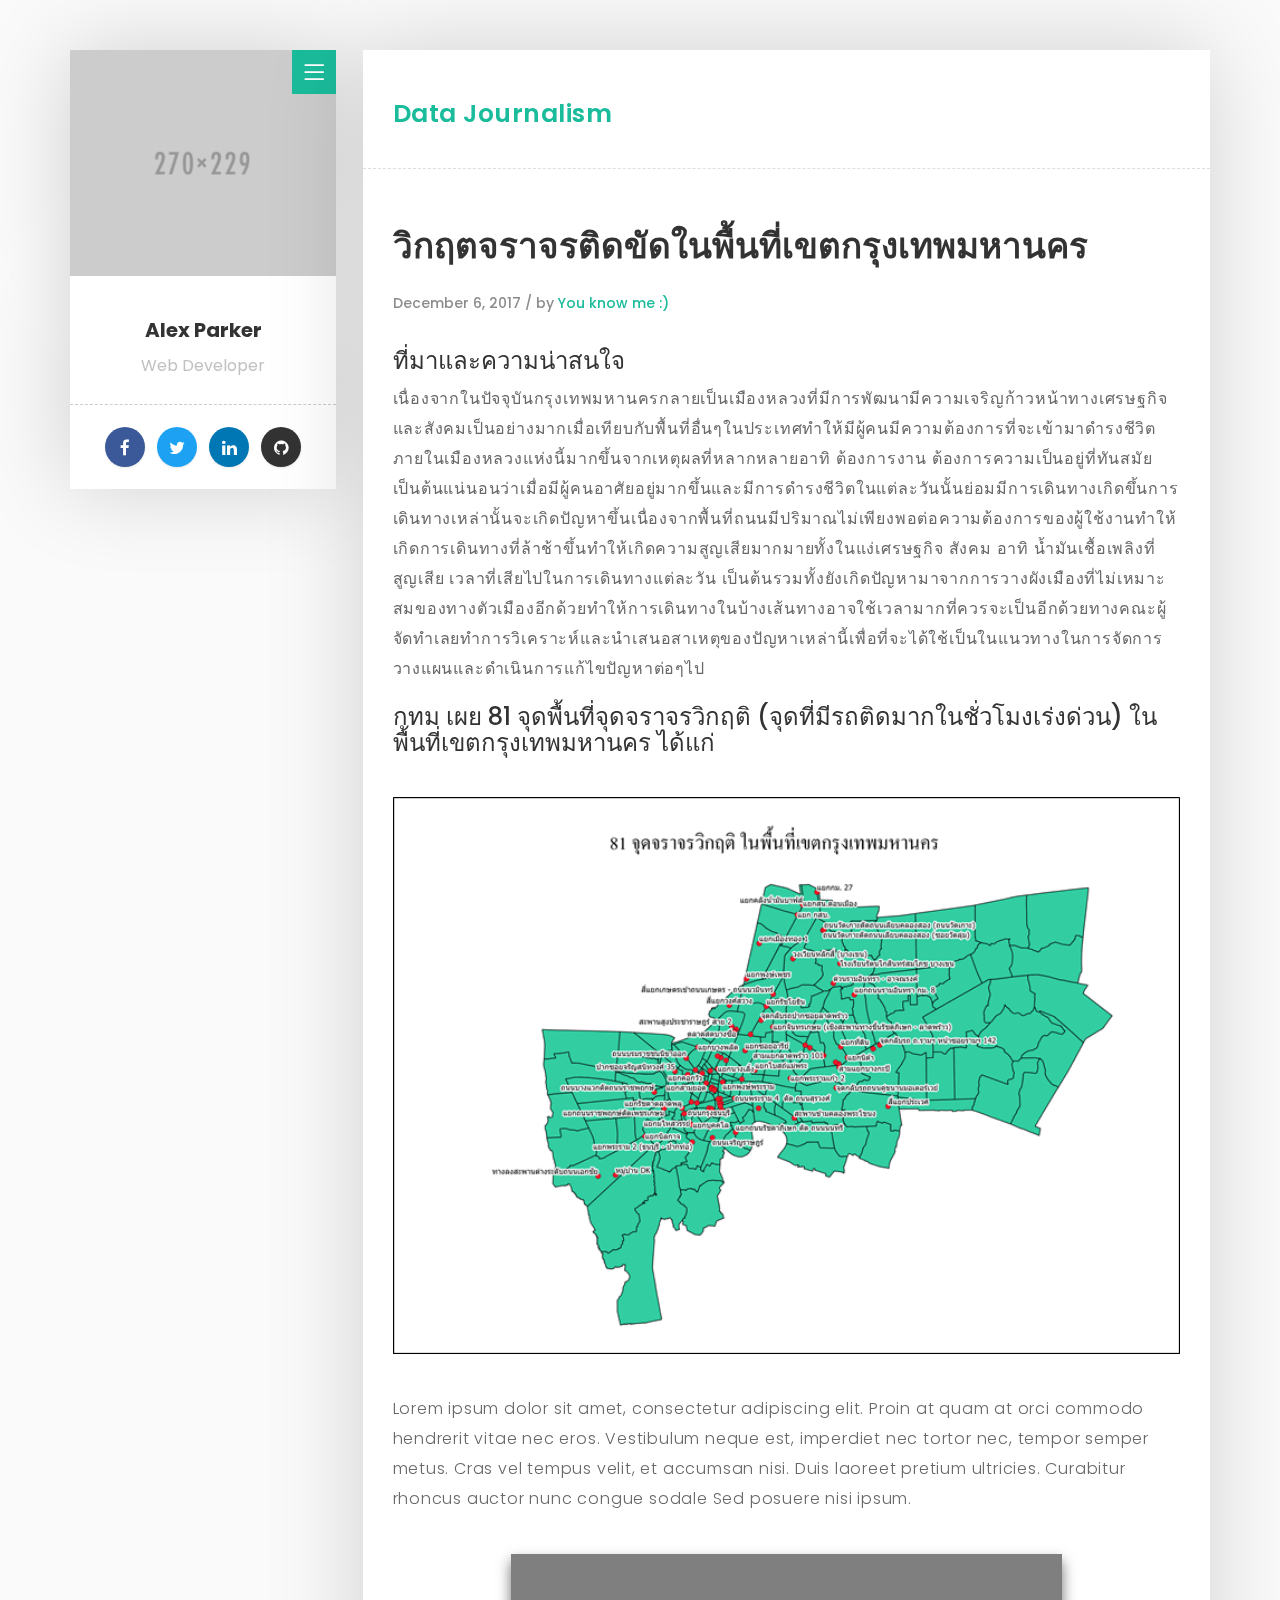
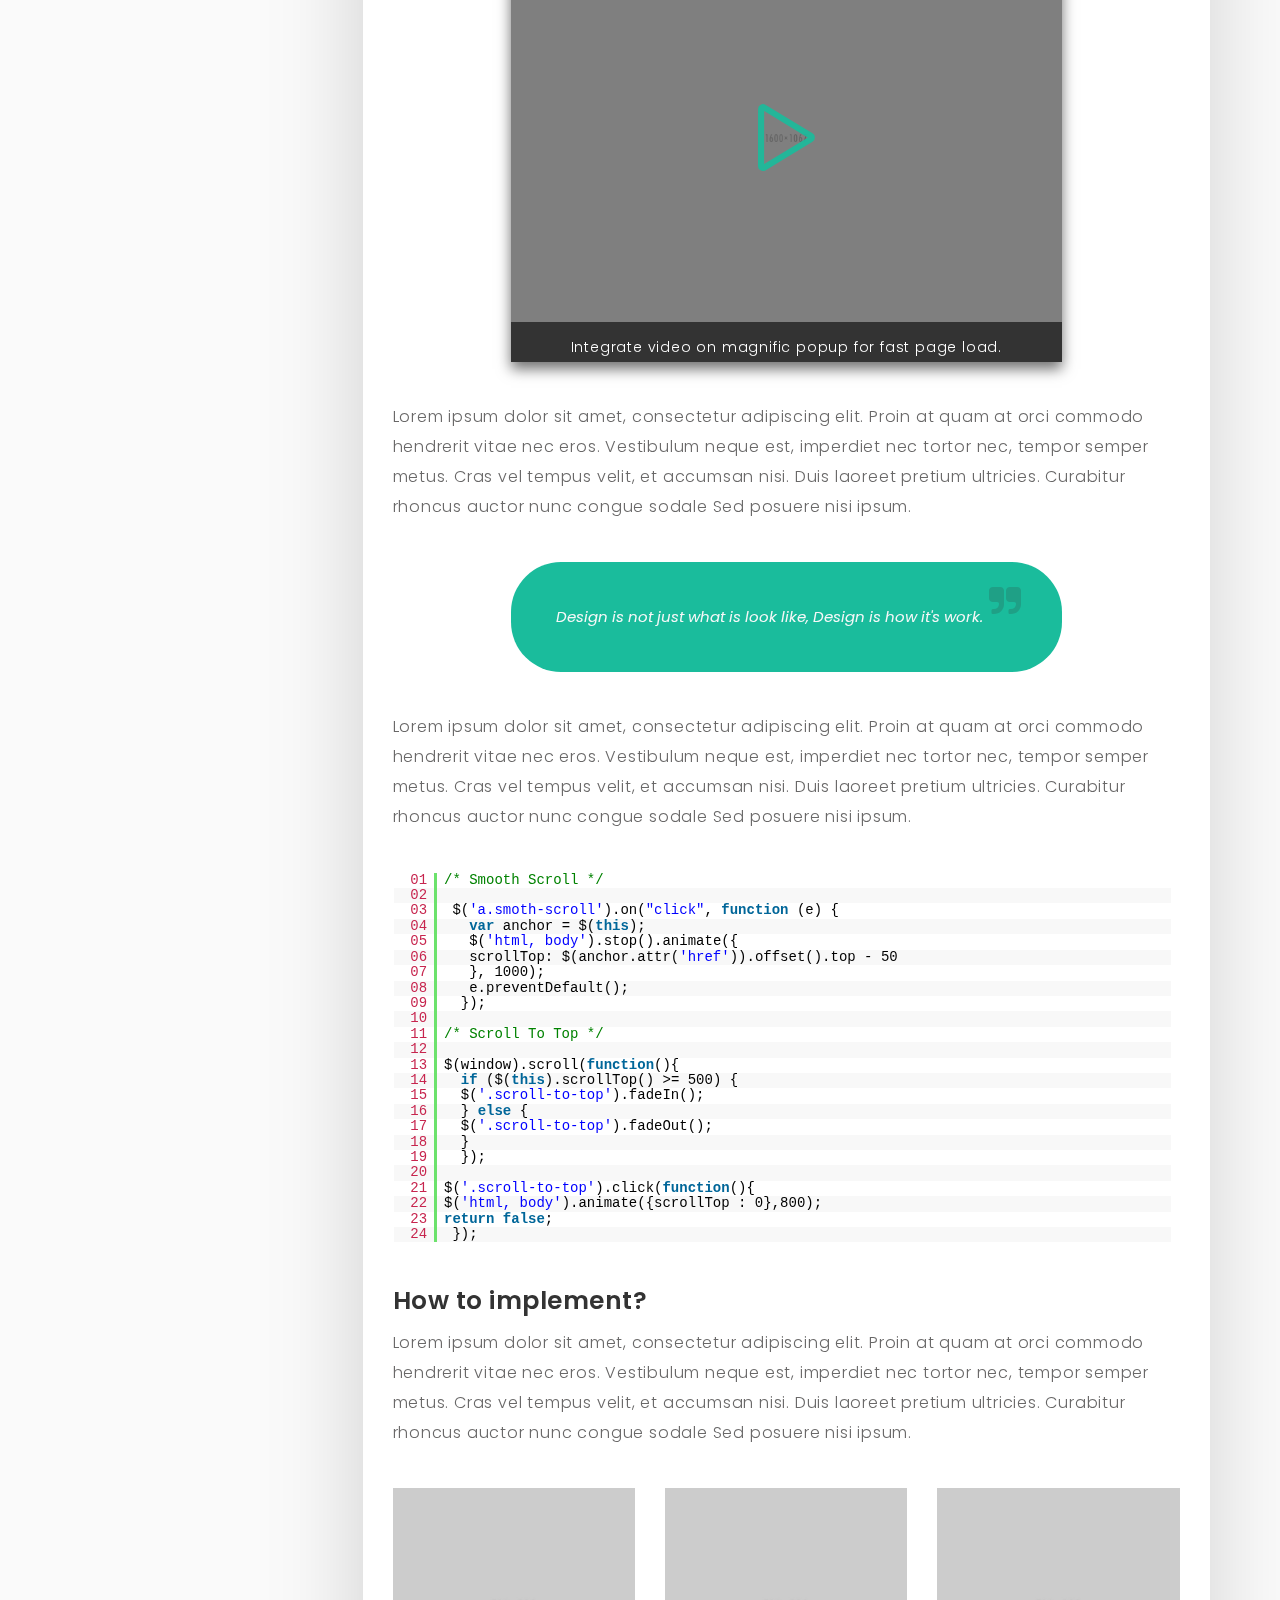
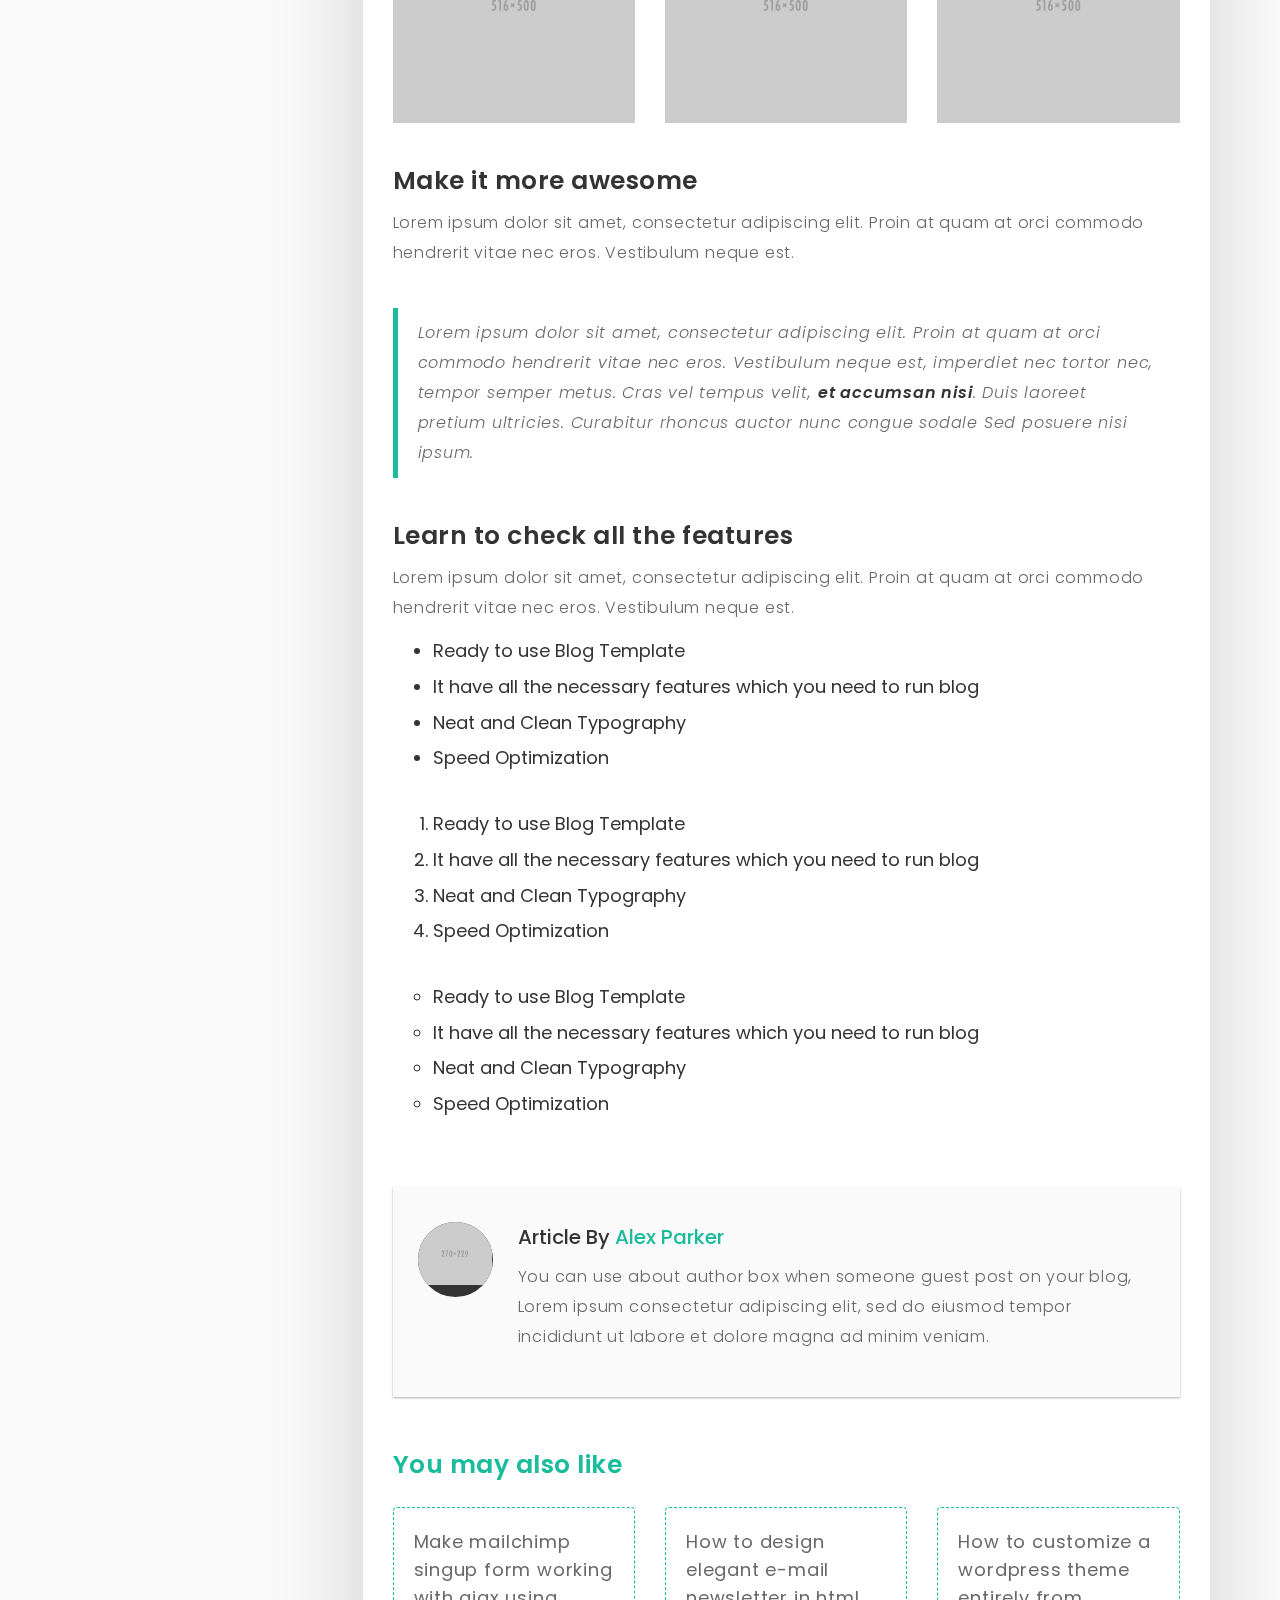
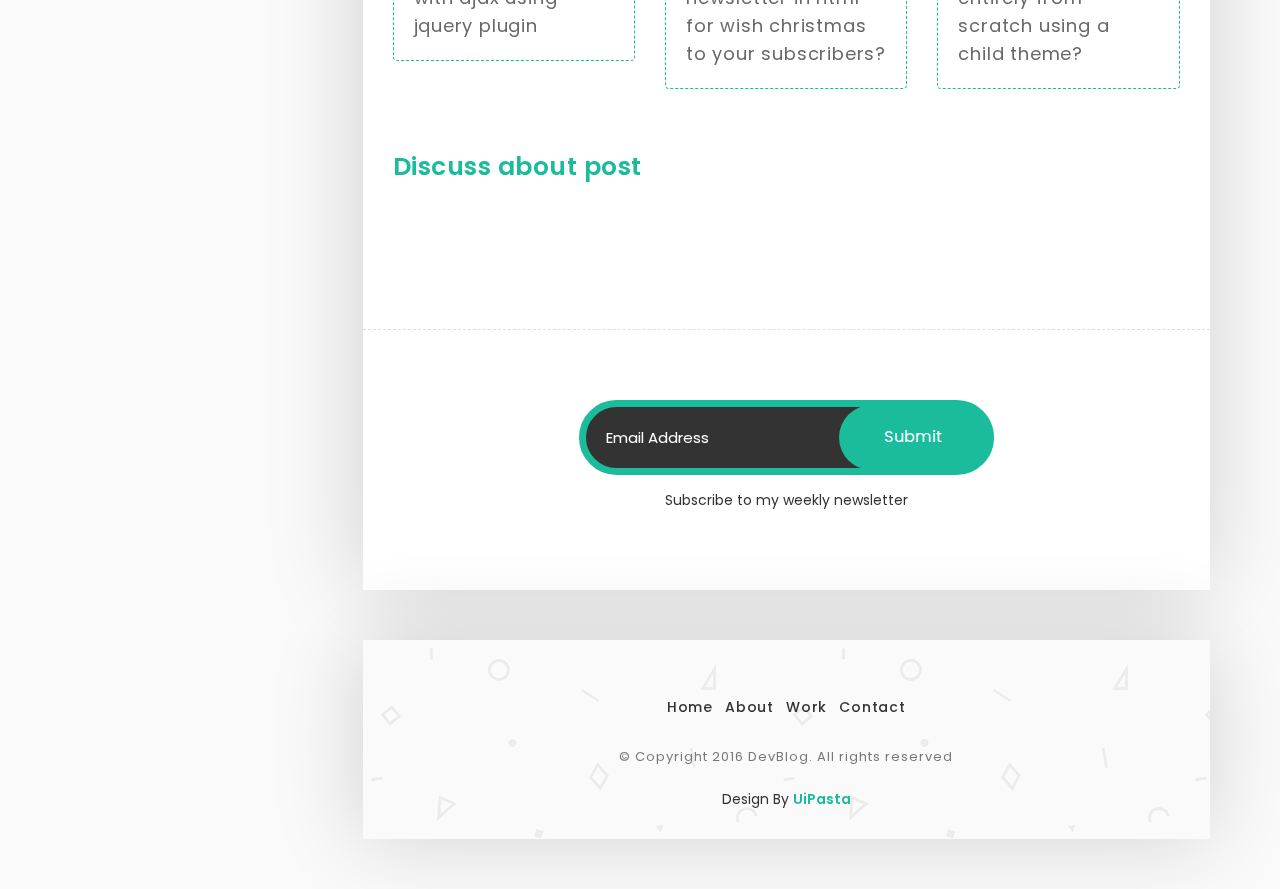
==== App/index.html @ aba33de3 "restruct folders" ====
﻿<!DOCTYPE html>
<html lang="en">

  <head>
    
    <!-- Meta Tag -->
    <meta charset="UTF-8">
    <meta name="viewport" content="width=device-width, initial-scale=1.0">
    <meta http-equiv="X-UA-Compatible" content="IE=edge">
    
    <!-- SEO -->
    <meta name="description" content="150 words">
    <meta name="author" content="uipasta">
    <meta name="url" content="http://www.yourdomainname.com">
    <meta name="copyright" content="company name">
    <meta name="robots" content="index,follow">
    
    
    <title>Data Journalism Blog</title>
    
    <!-- Favicon -->
    <link rel="shortcut icon" href="images/favicon/favicon.ico">
    <link rel="apple-touch-icon" sizes="144x144" type="image/x-icon" href="images/favicon/apple-touch-icon.png">
    
    <!-- All CSS Plugins -->
    <link rel="stylesheet" type="text/css" href="css/plugin.css">
    
    <!-- Main CSS Stylesheet -->
    <link rel="stylesheet" type="text/css" href="css/style.css">
    
    <!-- Google Web Fonts  -->
    <link rel="stylesheet" href="https://fonts.googleapis.com/css?family=Poppins:400,300,500,600,700">
    
    <!-- Syntax Highlighter  -->
    <link rel="stylesheet" type="text/css" href="css/syntax/shCore.css">
    <link rel="stylesheet" type="text/css" href="css/syntax/shThemeDefault.css">
    
    
    <!-- HTML5 shiv and Respond.js support IE8 or Older for HTML5 elements and media queries -->
    <!--[if lt IE 9]>
	   <script src="https://oss.maxcdn.com/html5shiv/3.7.3/html5shiv.min.js"></script>
	   <script src="https://oss.maxcdn.com/respond/1.4.2/respond.min.js"></script>
    <![endif]-->
    

  </head>

 <body>

	
     
	 <!-- Preloader Start -->
     <!-- <div class="preloader">
	   <div class="rounder"></div>
      </div> -->
      <!-- Preloader End -->
      
      
    
    
    <div id="main">
        <div class="container">
            <div class="row">
            	
               
                 
                 <!-- About Me (Left Sidebar) Start -->
                 <!-- TODO -->
                 <div class="col-md-3">
                   <div class="about-fixed">
                    
                     <div class="my-pic">
                        <img src="images/pic/my-pic.png" alt="">
                        <a href="javascript:void(0)" class="collapsed" data-target="#menu" data-toggle="collapse"><i class="icon-menu menu"></i></a>
                         <div id="menu" class="collapse">
                           <ul class="menu-link">
                               <li><a href="about.html">About</a></li>
                               <li><a href="work.html">Work</a></li>
                               <li><a href="contact.html">Contact</a></li>
                            </ul>
                         </div>
                        </div>
                      
                      
                      
                      <div class="my-detail">
                    	
                        <div class="white-spacing">
                            <h1>Alex Parker</h1>
                            <span>Web Developer</span>
                        </div> 
                       
                       <ul class="social-icon">
                         <li><a href="#" target="_blank" class="facebook"><i class="fa fa-facebook"></i></a></li>
                         <li><a href="#" target="_blank" class="twitter"><i class="fa fa-twitter"></i></a></li>
                         <li><a href="#" target="_blank" class="linkedin"><i class="fa fa-linkedin"></i></a></li>
                         <li><a href="#" target="_blank" class="github"><i class="fa fa-github"></i></a></li>
                        </ul>

                    </div>
                  </div>
                </div>
                <!-- About Me (Left Sidebar) End -->
                
                
                
                
                 
                 <!-- Blog Post (Right Sidebar) Start -->
                 <div class="col-md-9">
                    <div class="col-md-12 page-body">
                    	<div class="row">
                    		
                            
                            <div class="sub-title">
                           		<a href="#" title="Go to Home Page"><h2>Data Journalism</h2></a>
                                <!-- <a href="#comment" class="smoth-scroll"><i class="icon-bubbles"></i></a> -->
                             </div>
                            
                            
                            <div class="col-md-12 content-page">
                              <div class="col-md-12 blog-post">
                            	
                                
                                <!-- Post Headline Start -->
                                <div class="post-title">
                                    <h1>วิกฤตจราจรติดขัดในพื้นที่เขตกรุงเทพมหานคร</h1> 
                                   </div>
                                   <!-- Post Headline End -->
                                    
                                    
                                <!-- Post Detail Start -->
                                <div class="post-info">
                                    <span>December 6, 2017 / by <a href="#" target="_blank">You know me :)</a></span>
                                   </div>
                                   <!-- Post Detail End -->
                                    
                                    <h3>ที่มาและความน่าสนใจ</h3>
                                    <p>เนื่องจากในปัจจุบันกรุงเทพมหานครกลายเป็นเมืองหลวงที่มีการพัฒนามีความเจริญก้าวหน้าทางเศรษฐกิจและสังคมเป็นอย่างมากเมื่อเทียบกับพื้นที่อื่นๆในประเทศทำให้มีผู้คนมีความต้องการที่จะเข้ามาดำรงชีวิตภายในเมืองหลวงแห่งนี้มากขึ้นจากเหตุผลที่หลากหลายอาทิ ต้องการงาน ต้องการความเป็นอยู่ที่ทันสมัย เป็นต้นแน่นอนว่าเมื่อมีผู้คนอาศัยอยู่มากขึ้นและมีการดำรงชีวิตในแต่ละวันนั้นย่อมมีการเดินทางเกิดขึ้นการเดินทางเหล่านั้นจะเกิดปัญหาขึ้นเนื่องจากพื้นที่ถนนมีปริมาณไม่เพียงพอต่อความต้องการของผู้ใช้งานทำให้เกิดการเดินทางที่ล้าช้าขึ้นทำให้เกิดความสูญเสียมากมายทั้งในแง่เศรษฐกิจ สังคม อาทิ น้ำมันเชื้อเพลิงที่สูญเสีย เวลาที่เสียไปในการเดินทางแต่ละวัน เป็นต้นรวมทั้งยังเกิดปัญหามาจากการวางผังเมืองที่ไม่เหมาะสมของทางตัวเมืองอีกด้วยทำให้การเดินทางในบ้างเส้นทางอาจใช้เวลามากที่ควรจะเป็นอีกด้วยทางคณะผู้จัดทำเลยทำการวิเคราะห์และนำเสนอสาเหตุของปัญหาเหล่านี้เพื่อที่จะได้ใช้เป็นในแนวทางในการจัดการวางแผนและดำเนินการแก้ไขปัญหาต่อๆไป</p>

                                    <h3>กทม เผย 81 จุดพื้นที่จุดจราจรวิกฤติ (จุดที่มีรถติดมากในชั่วโมงเร่งด่วน) ในพื้นที่เขตกรุงเทพมหานคร ได้แก่</h3>
                                    
                                
                                <!-- Post Image Start -->
                                <div class="post-image margin-top-40 margin-bottom-40">
                                   <img src="images/blog/image002.png" alt="">
                                   <!-- <p>Image source from <a href="#" target="_blank">Link</a></p>                                       -->
                                  </div>
                                  <!-- Post Image End -->
                                  
                                  
                                   <p>Lorem ipsum dolor sit amet, consectetur adipiscing elit. Proin at quam at orci commodo hendrerit vitae nec eros. Vestibulum neque est, imperdiet nec tortor nec, tempor semper metus. Cras vel tempus velit, et accumsan nisi. Duis laoreet pretium ultricies. Curabitur rhoncus auctor nunc congue sodale Sed posuere nisi ipsum.</p>
                                   
                                 
                                 
                                 <!-- Post Video Tutorial Start -->
                                 <div class="video-box margin-top-40 margin-bottom-40">
                                  <div class="video-tutorial">
                                   <a class="video-popup" href="https://www.youtube.com/watch?v=O2Bsw3lrhvs" title="Video Tutorial">
                                   <img src="images/blog/4.jpg" alt="">
                                   </a>                           
                                  </div>
                                 <p>Integrate video on magnific popup for fast page load.</p>
                                </div>
                                <!-- Post Video Tutorial End -->
                                
                                  
                                   
                                   <p>Lorem ipsum dolor sit amet, consectetur adipiscing elit. Proin at quam at orci commodo hendrerit vitae nec eros. Vestibulum neque est, imperdiet nec tortor nec, tempor semper metus. Cras vel tempus velit, et accumsan nisi. Duis laoreet pretium ultricies. Curabitur rhoncus auctor nunc congue sodale Sed posuere nisi ipsum.</p>
                                   
                                  
                                  
                                  <!-- Post Blockquote Start -->
                                  <div class="post-quote margin-top-40 margin-bottom-40">
                                    <blockquote>Design is not just what is look like, Design is how it's work.</blockquote>
                                  </div>
                                  <!-- Post Blockquote End -->
                                  
                                  
                                   
                                   <p>Lorem ipsum dolor sit amet, consectetur adipiscing elit. Proin at quam at orci commodo hendrerit vitae nec eros. Vestibulum neque est, imperdiet nec tortor nec, tempor semper metus. Cras vel tempus velit, et accumsan nisi. Duis laoreet pretium ultricies. Curabitur rhoncus auctor nunc congue sodale Sed posuere nisi ipsum.</p>
                                   
                                 
                                  
                                  <!-- Post Coding (SyntaxHighlighter) Start -->
                                  <div class="margin-top-40 margin-bottom-40">  
                                   <pre class="brush: js">
                                   /* Smooth Scroll */

                                    $('a.smoth-scroll').on("click", function (e) {
                                      var anchor = $(this);
                                      $('html, body').stop().animate({
                                      scrollTop: $(anchor.attr('href')).offset().top - 50
                                      }, 1000);
                                      e.preventDefault();
                                     });
				 
                                   /* Scroll To Top */
		
                                   $(window).scroll(function(){
                                     if ($(this).scrollTop() >= 500) {
                                     $('.scroll-to-top').fadeIn();
                                     } else {
                                     $('.scroll-to-top').fadeOut();
                                     }
                                     });
	
	                               $('.scroll-to-top').click(function(){
                                   $('html, body').animate({scrollTop : 0},800);
                                   return false;
                                    });
                                  </pre>
                                 </div>
                                 <!-- Post Coding (SyntaxHighlighter) End -->
                                 
                                  
                                  
                                  <div class="post-title">
                                    <h2>How to implement?</h2> 
                                   </div>
                                   
                                   
                                   <p>Lorem ipsum dolor sit amet, consectetur adipiscing elit. Proin at quam at orci commodo hendrerit vitae nec eros. Vestibulum neque est, imperdiet nec tortor nec, tempor semper metus. Cras vel tempus velit, et accumsan nisi. Duis laoreet pretium ultricies. Curabitur rhoncus auctor nunc congue sodale Sed posuere nisi ipsum.</p>
                                   
                                     
                                  
                                  
                                  <!-- Post Image Gallery Start -->
                                  <div class="row margin-top-40 margin-bottom-40">
                                 
                                    <div class="col-md-4 col-sm-6 col-xs-12">
                                      <a href="images/blog/7.jpg" class="image-popup" title="image Title">
                                      <img src="images/blog/7.jpg" class="img-responsive" alt="">
                                     </a>
                                    </div>
                    
                                    <div class="col-md-4 col-sm-6 col-xs-12">
                                      <a href="images/blog/5.jpg" class="image-popup" title="image Title">
                                      <img src="images/blog/5.jpg" class="img-responsive" alt="">
                                     </a>
                                    </div>
                    
                                   <div class="col-md-4 col-sm-6 col-xs-12">
                                     <a href="images/blog/6.jpg" class="image-popup" title="image Title">
                                     <img src="images/blog/6.jpg" class="img-responsive" alt="">
                                    </a>
                                   </div>
                                
                                 </div>
                                 <!-- Post Image Gallery End -->
                                 
                                
                                
                                  <div class="post-title">
                                    <h2>Make it more awesome</h2> 
                                   </div>
                                   
                                   
                                   <p>Lorem ipsum dolor sit amet, consectetur adipiscing elit. Proin at quam at orci commodo hendrerit vitae nec eros. Vestibulum neque est.</p>
                                 
                                   
                                  
                                  <!-- Post Blockquote (Italic Style) Start -->
                                  <blockquote class="margin-top-40 margin-bottom-40">
                                    <p>Lorem ipsum dolor sit amet, consectetur adipiscing elit. Proin at quam at orci commodo hendrerit vitae nec eros. Vestibulum neque est, imperdiet nec tortor nec, tempor semper metus. Cras vel tempus velit, <b>et accumsan nisi</b>. Duis laoreet pretium ultricies. Curabitur rhoncus auctor nunc congue sodale Sed posuere nisi ipsum.</p>
                                   </blockquote>
                                   <!-- Post Blockquote (Italic Style) End -->
                                   
                                   
                                  
                                  
                                  <div class="post-title">
                                    <h2>Learn to check all the features</h2> 
                                   </div>
                                   
                                   
                                   <p>Lorem ipsum dolor sit amet, consectetur adipiscing elit. Proin at quam at orci commodo hendrerit vitae nec eros. Vestibulum neque est.</p>
                                 
                                   
                                  
                                  <!-- Post List Style Start -->
                                  <div class="list">
                                   <ul>
                                     <li>Ready to use Blog Template</li>
                                     <li>It have all the necessary features which you need to run blog</li>
                                     <li>Neat and Clean Typography</li>
                                     <li>Speed Optimization</li>
                                    </ul>
                                   </div>
                                   
                                   
                                  <div class="list list-style margin-top-40">
                                   <ul>
                                     <li>Ready to use Blog Template</li>
                                     <li>It have all the necessary features which you need to run blog</li>
                                     <li>Neat and Clean Typography</li>
                                     <li>Speed Optimization</li>
                                    </ul>
                                   </div>
                                   
                                   
                                  <div class="list list-style-2 margin-top-40">
                                   <ul>
                                     <li>Ready to use Blog Template</li>
                                     <li>It have all the necessary features which you need to run blog</li>
                                     <li>Neat and Clean Typography</li>
                                     <li>Speed Optimization</li>
                                    </ul>
                                   </div>
                                   <!-- Post List Style End -->

                                  
                                  
                                  
                                  <!-- Post Author Bio Box Start -->
                                  <div class="about-author margin-top-70 margin-bottom-50">
                                    
                                    <div class="picture">
                                      <img src="images/blog/author.png" class="img-responsive" alt="">
                                     </div>
                                   
                                    <div class="c-padding">
                                       <h3>Article By <a href="#" target="_blank" data-toggle="tooltip" data-placement="top" title="Visit Alex Website">Alex Parker</a></h3>
                                       <p>You can use about author box when someone guest post on your blog, Lorem ipsum consectetur adipiscing elit, sed do eiusmod tempor incididunt ut labore et dolore magna ad minim veniam.</p>
                                      </div>
                                    </div>
                                    <!-- Post Author Bio Box End -->
                                    
                                    
                                    
                                    
                                  <!-- You May Also Like Start -->
                                  <div class="you-may-also-like margin-top-50 margin-bottom-50">
                                    <h3>You may also like</h3>
                                     <div class="row">
                                 
                                    <div class="col-md-4 col-sm-6 col-xs-12">
                                      <a href="single.html"><p>Make mailchimp singup form working with ajax using jquery plugin</p></a>
                                     </div>
                    
                                    <div class="col-md-4 col-sm-6 col-xs-12">
                                      <a href="single.html"><p>How to design elegant e-mail newsletter in html for wish christmas to your subscribers?</p></a>
                                     </div>
                    
                                    <div class="col-md-4 col-sm-6 col-xs-12">
                                      <a href="single.html"><p>How to customize a wordpress theme entirely from scratch using a child theme?</p></a>
                                     </div>
                                    
                                    </div>
                                  </div>
                                  <!-- You May Also Like End -->
                                    
                                   
                                  
                                  
                                  <!-- Post Comment (Disqus) Start -->
                                  <div id="comment" class="comment">
                                    <h3>Discuss about post</h3>
                                     
                                     
                                     <!-- Disqus Code Start  (Please Note: Disqus will not be load on local, You have to upload it on server.)-->
                                     <div id="disqus_thread"></div>
							          <script>
					
					/***  RECOMMENDED CONFIGURATION VARIABLES: EDIT AND UNCOMMENT THE SECTION BELOW TO INSERT DYNAMIC VALUES FROM YOUR PLATFORM OR CMS. LEARN WHY DEFINING THESE VARIABLES IS IMPORTANT: https://disqus.com/admin/universalcode/#configuration-variables.
							
							var disqus_config = function () {
							this.page.url = PAGE_URL;  // Replace PAGE_URL with your page's canonical URL variable
							this.page.identifier = PAGE_IDENTIFIER; // Replace PAGE_IDENTIFIER with your page's unique identifier variable
							};
							*/
							
							           (function() { // DON'T EDIT BELOW THIS LINE
							           var d = document, s = d.createElement('script');
							           s.src = '//uipasta.disqus.com/embed.js';   // Please change the url from your own disqus id
							           s.setAttribute('data-timestamp', +new Date());
							           (d.head || d.body).appendChild(s);
							           })();
							          </script>
			  <noscript>Please enable JavaScript to view the <a href="https://disqus.com/?ref_noscript">comments powered by Disqus.</a></noscript>
              <!-- Disqus Code End -->
              
                                   </div>
                                   <!-- Post Comment (Disqus) End -->
                                  
                                   

                                </div>    
                             </div>
                              
                         </div>
                         
                        
                        
                        <!-- Subscribe Form Start -->
                        <div class="col-md-8 col-md-offset-2">
                           <form id="mc-form" method="post" action="http://uipasta.us14.list-manage.com/subscribe/post?u=854825d502cdc101233c08a21&amp;id=86e84d44b7">
								
						  <div class="subscribe-form margin-top-20">
							 <input id="mc-email" type="email" placeholder="Email Address" class="text-input">
							  <button class="submit-btn" type="submit">Submit</button>
								</div>
                                <p>Subscribe to my weekly newsletter</p>
								<label for="mc-email" class="mc-label"></label>
							  </form>
                             
                           </div>
                           <!-- Subscribe Form End -->
                           
                           
                         </div>
                     
                     
                       
                       <!-- Footer Start -->
                       <div class="col-md-12 page-body margin-top-50 footer">
                          <footer>
                          <ul class="menu-link">
                               <li><a href="index.html">Home</a></li>
                               <li><a href="about.html">About</a></li>
                               <li><a href="work.html">Work</a></li>
                               <li><a href="contact.html">Contact</a></li>
                            </ul>
                            
                          <p>© Copyright 2016 DevBlog. All rights reserved</p>
						  
						  
						  <!-- UiPasta Credit Start -->
                          <div class="uipasta-credit">Design By <a href="http://www.uipasta.com" target="_blank">UiPasta</a></div>
                          <!-- UiPasta Credit End -->
						  
                           
                         </footer>
                       </div>
                       <!-- Footer End -->
                     
                     
                  </div>
                  <!-- Blog Post (Right Sidebar) End -->
                
            </div>
         </div>
      </div>
    
    
    
     
     <!-- Endpage Box (Popup When Scroll Down) Start -->
     <div id="scroll-down-popup" class="endpage-box">
       <h4>Read Also</h4>
       <a href="#">How to make your company website based on bootstrap framework...</a>
      </div>
      <!-- Endpage Box (Popup When Scroll Down) End -->
      
    
    
    
    <!-- Back to Top Start -->
    <a href="#" class="scroll-to-top"><i class="fa fa-long-arrow-up"></i></a>
    <!-- Back to Top End -->
    
    
    <!-- All Javascript Plugins  -->
    <script type="text/javascript" src="js/jquery.min.js"></script>
    <script type="text/javascript" src="js/plugin.js"></script>
    
    <!-- Main Javascript File  -->
    <script type="text/javascript" src="js/scripts.js"></script>
    
    <!-- Syntax Highlighter Javascript File  -->
    <script type="text/javascript" src="js/syntax/shCore.js"></script>
    <script type="text/javascript" src="js/syntax/shBrushCss.js"></script>
    <script type="text/javascript" src="js/syntax/shBrushJScript.js"></script>
    <script type="text/javascript" src="js/syntax/shBrushPerl.js"></script>
    <script type="text/javascript" src="js/syntax/shBrushPhp.js"></script>
    <script type="text/javascript" src="js/syntax/shBrushPlain.js"></script>
    <script type="text/javascript" src="js/syntax/shBrushPython.js"></script>
    <script type="text/javascript" src="js/syntax/shBrushRuby.js"></script>
    <script type="text/javascript" src="js/syntax/shBrushSql.js"></script>
    <script type="text/javascript" src="js/syntax/shBrushVb.js"></script>
    <script type="text/javascript" src="js/syntax/shBrushXml.js"></script>
    
	<!-- Syntax Highlighter Call Function -->
	<script type="text/javascript">
		SyntaxHighlighter.config.clipboardSwf = 'js/syntax/clipboard.swf';
		SyntaxHighlighter.all();
	</script>

    
   </body>
 </html>
---- App/css/plugin.css ----
/* Table Of Content 

  1. Bootstrap
  2. Magnific Popup
  3. End Box
  4. Owl Carousel
  5. Font Awesome
  6. Simple Line Icons

*/



/*!
 * Bootstrap v3.3.7 (http://getbootstrap.com)
 * Copyright 2011-2016 Twitter, Inc.
 * Licensed under MIT (https://github.com/twbs/bootstrap/blob/master/LICENSE)
 *//*! normalize.css v3.0.3 | MIT License | github.com/necolas/normalize.css */html{font-family:sans-serif;-webkit-text-size-adjust:100%;-ms-text-size-adjust:100%}body{margin:0}article,aside,details,figcaption,figure,footer,header,hgroup,main,menu,nav,section,summary{display:block}audio,canvas,progress,video{display:inline-block;vertical-align:baseline}audio:not([controls]){display:none;height:0}[hidden],template{display:none}a{background-color:transparent}a:active,a:hover{outline:0}abbr[title]{border-bottom:1px dotted}b,strong{font-weight:700}dfn{font-style:italic}h1{margin:.67em 0;font-size:2em}mark{color:#000;background:#ff0}small{font-size:80%}sub,sup{position:relative;font-size:75%;line-height:0;vertical-align:baseline}sup{top:-.5em}sub{bottom:-.25em}img{border:0}svg:not(:root){overflow:hidden}figure{margin:1em 40px}hr{height:0;-webkit-box-sizing:content-box;-moz-box-sizing:content-box;box-sizing:content-box}pre{overflow:auto}code,kbd,pre,samp{font-family:monospace,monospace;font-size:1em}button,input,optgroup,select,textarea{margin:0;font:inherit;color:inherit}button{overflow:visible}button,select{text-transform:none}button,html input[type=button],input[type=reset],input[type=submit]{-webkit-appearance:button;cursor:pointer}button[disabled],html input[disabled]{cursor:default}button::-moz-focus-inner,input::-moz-focus-inner{padding:0;border:0}input{line-height:normal}input[type=checkbox],input[type=radio]{-webkit-box-sizing:border-box;-moz-box-sizing:border-box;box-sizing:border-box;padding:0}input[type=number]::-webkit-inner-spin-button,input[type=number]::-webkit-outer-spin-button{height:auto}input[type=search]{-webkit-box-sizing:content-box;-moz-box-sizing:content-box;box-sizing:content-box;-webkit-appearance:textfield}input[type=search]::-webkit-search-cancel-button,input[type=search]::-webkit-search-decoration{-webkit-appearance:none}fieldset{padding:.35em .625em .75em;margin:0 2px;border:1px solid silver}legend{padding:0;border:0}textarea{overflow:auto}optgroup{font-weight:700}table{border-spacing:0;border-collapse:collapse}td,th{padding:0}/*! Source: https://github.com/h5bp/html5-boilerplate/blob/master/src/css/main.css */@media print{*,:after,:before{color:#000!important;text-shadow:none!important;background:0 0!important;-webkit-box-shadow:none!important;box-shadow:none!important}a,a:visited{text-decoration:underline}a[href]:after{content:" (" attr(href) ")"}abbr[title]:after{content:" (" attr(title) ")"}a[href^="javascript:"]:after,a[href^="#"]:after{content:""}blockquote,pre{border:1px solid #999;page-break-inside:avoid}thead{display:table-header-group}img,tr{page-break-inside:avoid}img{max-width:100%!important}h2,h3,p{orphans:3;widows:3}h2,h3{page-break-after:avoid}.navbar{display:none}.btn>.caret,.dropup>.btn>.caret{border-top-color:#000!important}.label{border:1px solid #000}.table{border-collapse:collapse!important}.table td,.table th{background-color:#fff!important}.table-bordered td,.table-bordered th{border:1px solid #ddd!important}}@font-face{font-family:'Glyphicons Halflings';src:url(../fonts/glyphicons-halflings-regular.eot);src:url(../fonts/glyphicons-halflings-regular.eot?#iefix) format('embedded-opentype'),url(../fonts/glyphicons-halflings-regular.woff2) format('woff2'),url(../fonts/glyphicons-halflings-regular.woff) format('woff'),url(../fonts/glyphicons-halflings-regular.ttf) format('truetype'),url(../fonts/glyphicons-halflings-regular.svg#glyphicons_halflingsregular) format('svg')}.glyphicon{position:relative;top:1px;display:inline-block;font-family:'Glyphicons Halflings';font-style:normal;font-weight:400;line-height:1;-webkit-font-smoothing:antialiased;-moz-osx-font-smoothing:grayscale}.glyphicon-asterisk:before{content:"\002a"}.glyphicon-plus:before{content:"\002b"}.glyphicon-eur:before,.glyphicon-euro:before{content:"\20ac"}.glyphicon-minus:before{content:"\2212"}.glyphicon-cloud:before{content:"\2601"}.glyphicon-envelope:before{content:"\2709"}.glyphicon-pencil:before{content:"\270f"}.glyphicon-glass:before{content:"\e001"}.glyphicon-music:before{content:"\e002"}.glyphicon-search:before{content:"\e003"}.glyphicon-heart:before{content:"\e005"}.glyphicon-star:before{content:"\e006"}.glyphicon-star-empty:before{content:"\e007"}.glyphicon-user:before{content:"\e008"}.glyphicon-film:before{content:"\e009"}.glyphicon-th-large:before{content:"\e010"}.glyphicon-th:before{content:"\e011"}.glyphicon-th-list:before{content:"\e012"}.glyphicon-ok:before{content:"\e013"}.glyphicon-remove:before{content:"\e014"}.glyphicon-zoom-in:before{content:"\e015"}.glyphicon-zoom-out:before{content:"\e016"}.glyphicon-off:before{content:"\e017"}.glyphicon-signal:before{content:"\e018"}.glyphicon-cog:before{content:"\e019"}.glyphicon-trash:before{content:"\e020"}.glyphicon-home:before{content:"\e021"}.glyphicon-file:before{content:"\e022"}.glyphicon-time:before{content:"\e023"}.glyphicon-road:before{content:"\e024"}.glyphicon-download-alt:before{content:"\e025"}.glyphicon-download:before{content:"\e026"}.glyphicon-upload:before{content:"\e027"}.glyphicon-inbox:before{content:"\e028"}.glyphicon-play-circle:before{content:"\e029"}.glyphicon-repeat:before{content:"\e030"}.glyphicon-refresh:before{content:"\e031"}.glyphicon-list-alt:before{content:"\e032"}.glyphicon-lock:before{content:"\e033"}.glyphicon-flag:before{content:"\e034"}.glyphicon-headphones:before{content:"\e035"}.glyphicon-volume-off:before{content:"\e036"}.glyphicon-volume-down:before{content:"\e037"}.glyphicon-volume-up:before{content:"\e038"}.glyphicon-qrcode:before{content:"\e039"}.glyphicon-barcode:before{content:"\e040"}.glyphicon-tag:before{content:"\e041"}.glyphicon-tags:before{content:"\e042"}.glyphicon-book:before{content:"\e043"}.glyphicon-bookmark:before{content:"\e044"}.glyphicon-print:before{content:"\e045"}.glyphicon-camera:before{content:"\e046"}.glyphicon-font:before{content:"\e047"}.glyphicon-bold:before{content:"\e048"}.glyphicon-italic:before{content:"\e049"}.glyphicon-text-height:before{content:"\e050"}.glyphicon-text-width:before{content:"\e051"}.glyphicon-align-left:before{content:"\e052"}.glyphicon-align-center:before{content:"\e053"}.glyphicon-align-right:before{content:"\e054"}.glyphicon-align-justify:before{content:"\e055"}.glyphicon-list:before{content:"\e056"}.glyphicon-indent-left:before{content:"\e057"}.glyphicon-indent-right:before{content:"\e058"}.glyphicon-facetime-video:before{content:"\e059"}.glyphicon-picture:before{content:"\e060"}.glyphicon-map-marker:before{content:"\e062"}.glyphicon-adjust:before{content:"\e063"}.glyphicon-tint:before{content:"\e064"}.glyphicon-edit:before{content:"\e065"}.glyphicon-share:before{content:"\e066"}.glyphicon-check:before{content:"\e067"}.glyphicon-move:before{content:"\e068"}.glyphicon-step-backward:before{content:"\e069"}.glyphicon-fast-backward:before{content:"\e070"}.glyphicon-backward:before{content:"\e071"}.glyphicon-play:before{content:"\e072"}.glyphicon-pause:before{content:"\e073"}.glyphicon-stop:before{content:"\e074"}.glyphicon-forward:before{content:"\e075"}.glyphicon-fast-forward:before{content:"\e076"}.glyphicon-step-forward:before{content:"\e077"}.glyphicon-eject:before{content:"\e078"}.glyphicon-chevron-left:before{content:"\e079"}.glyphicon-chevron-right:before{content:"\e080"}.glyphicon-plus-sign:before{content:"\e081"}.glyphicon-minus-sign:before{content:"\e082"}.glyphicon-remove-sign:before{content:"\e083"}.glyphicon-ok-sign:before{content:"\e084"}.glyphicon-question-sign:before{content:"\e085"}.glyphicon-info-sign:before{content:"\e086"}.glyphicon-screenshot:before{content:"\e087"}.glyphicon-remove-circle:before{content:"\e088"}.glyphicon-ok-circle:before{content:"\e089"}.glyphicon-ban-circle:before{content:"\e090"}.glyphicon-arrow-left:before{content:"\e091"}.glyphicon-arrow-right:before{content:"\e092"}.glyphicon-arrow-up:before{content:"\e093"}.glyphicon-arrow-down:before{content:"\e094"}.glyphicon-share-alt:before{content:"\e095"}.glyphicon-resize-full:before{content:"\e096"}.glyphicon-resize-small:before{content:"\e097"}.glyphicon-exclamation-sign:before{content:"\e101"}.glyphicon-gift:before{content:"\e102"}.glyphicon-leaf:before{content:"\e103"}.glyphicon-fire:before{content:"\e104"}.glyphicon-eye-open:before{content:"\e105"}.glyphicon-eye-close:before{content:"\e106"}.glyphicon-warning-sign:before{content:"\e107"}.glyphicon-plane:before{content:"\e108"}.glyphicon-calendar:before{content:"\e109"}.glyphicon-random:before{content:"\e110"}.glyphicon-comment:before{content:"\e111"}.glyphicon-magnet:before{content:"\e112"}.glyphicon-chevron-up:before{content:"\e113"}.glyphicon-chevron-down:before{content:"\e114"}.glyphicon-retweet:before{content:"\e115"}.glyphicon-shopping-cart:before{content:"\e116"}.glyphicon-folder-close:before{content:"\e117"}.glyphicon-folder-open:before{content:"\e118"}.glyphicon-resize-vertical:before{content:"\e119"}.glyphicon-resize-horizontal:before{content:"\e120"}.glyphicon-hdd:before{content:"\e121"}.glyphicon-bullhorn:before{content:"\e122"}.glyphicon-bell:before{content:"\e123"}.glyphicon-certificate:before{content:"\e124"}.glyphicon-thumbs-up:before{content:"\e125"}.glyphicon-thumbs-down:before{content:"\e126"}.glyphicon-hand-right:before{content:"\e127"}.glyphicon-hand-left:before{content:"\e128"}.glyphicon-hand-up:before{content:"\e129"}.glyphicon-hand-down:before{content:"\e130"}.glyphicon-circle-arrow-right:before{content:"\e131"}.glyphicon-circle-arrow-left:before{content:"\e132"}.glyphicon-circle-arrow-up:before{content:"\e133"}.glyphicon-circle-arrow-down:before{content:"\e134"}.glyphicon-globe:before{content:"\e135"}.glyphicon-wrench:before{content:"\e136"}.glyphicon-tasks:before{content:"\e137"}.glyphicon-filter:before{content:"\e138"}.glyphicon-briefcase:before{content:"\e139"}.glyphicon-fullscreen:before{content:"\e140"}.glyphicon-dashboard:before{content:"\e141"}.glyphicon-paperclip:before{content:"\e142"}.glyphicon-heart-empty:before{content:"\e143"}.glyphicon-link:before{content:"\e144"}.glyphicon-phone:before{content:"\e145"}.glyphicon-pushpin:before{content:"\e146"}.glyphicon-usd:before{content:"\e148"}.glyphicon-gbp:before{content:"\e149"}.glyphicon-sort:before{content:"\e150"}.glyphicon-sort-by-alphabet:before{content:"\e151"}.glyphicon-sort-by-alphabet-alt:before{content:"\e152"}.glyphicon-sort-by-order:before{content:"\e153"}.glyphicon-sort-by-order-alt:before{content:"\e154"}.glyphicon-sort-by-attributes:before{content:"\e155"}.glyphicon-sort-by-attributes-alt:before{content:"\e156"}.glyphicon-unchecked:before{content:"\e157"}.glyphicon-expand:before{content:"\e158"}.glyphicon-collapse-down:before{content:"\e159"}.glyphicon-collapse-up:before{content:"\e160"}.glyphicon-log-in:before{content:"\e161"}.glyphicon-flash:before{content:"\e162"}.glyphicon-log-out:before{content:"\e163"}.glyphicon-new-window:before{content:"\e164"}.glyphicon-record:before{content:"\e165"}.glyphicon-save:before{content:"\e166"}.glyphicon-open:before{content:"\e167"}.glyphicon-saved:before{content:"\e168"}.glyphicon-import:before{content:"\e169"}.glyphicon-export:before{content:"\e170"}.glyphicon-send:before{content:"\e171"}.glyphicon-floppy-disk:before{content:"\e172"}.glyphicon-floppy-saved:before{content:"\e173"}.glyphicon-floppy-remove:before{content:"\e174"}.glyphicon-floppy-save:before{content:"\e175"}.glyphicon-floppy-open:before{content:"\e176"}.glyphicon-credit-card:before{content:"\e177"}.glyphicon-transfer:before{content:"\e178"}.glyphicon-cutlery:before{content:"\e179"}.glyphicon-header:before{content:"\e180"}.glyphicon-compressed:before{content:"\e181"}.glyphicon-earphone:before{content:"\e182"}.glyphicon-phone-alt:before{content:"\e183"}.glyphicon-tower:before{content:"\e184"}.glyphicon-stats:before{content:"\e185"}.glyphicon-sd-video:before{content:"\e186"}.glyphicon-hd-video:before{content:"\e187"}.glyphicon-subtitles:before{content:"\e188"}.glyphicon-sound-stereo:before{content:"\e189"}.glyphicon-sound-dolby:before{content:"\e190"}.glyphicon-sound-5-1:before{content:"\e191"}.glyphicon-sound-6-1:before{content:"\e192"}.glyphicon-sound-7-1:before{content:"\e193"}.glyphicon-copyright-mark:before{content:"\e194"}.glyphicon-registration-mark:before{content:"\e195"}.glyphicon-cloud-download:before{content:"\e197"}.glyphicon-cloud-upload:before{content:"\e198"}.glyphicon-tree-conifer:before{content:"\e199"}.glyphicon-tree-deciduous:before{content:"\e200"}.glyphicon-cd:before{content:"\e201"}.glyphicon-save-file:before{content:"\e202"}.glyphicon-open-file:before{content:"\e203"}.glyphicon-level-up:before{content:"\e204"}.glyphicon-copy:before{content:"\e205"}.glyphicon-paste:before{content:"\e206"}.glyphicon-alert:before{content:"\e209"}.glyphicon-equalizer:before{content:"\e210"}.glyphicon-king:before{content:"\e211"}.glyphicon-queen:before{content:"\e212"}.glyphicon-pawn:before{content:"\e213"}.glyphicon-bishop:before{content:"\e214"}.glyphicon-knight:before{content:"\e215"}.glyphicon-baby-formula:before{content:"\e216"}.glyphicon-tent:before{content:"\26fa"}.glyphicon-blackboard:before{content:"\e218"}.glyphicon-bed:before{content:"\e219"}.glyphicon-apple:before{content:"\f8ff"}.glyphicon-erase:before{content:"\e221"}.glyphicon-hourglass:before{content:"\231b"}.glyphicon-lamp:before{content:"\e223"}.glyphicon-duplicate:before{content:"\e224"}.glyphicon-piggy-bank:before{content:"\e225"}.glyphicon-scissors:before{content:"\e226"}.glyphicon-bitcoin:before{content:"\e227"}.glyphicon-btc:before{content:"\e227"}.glyphicon-xbt:before{content:"\e227"}.glyphicon-yen:before{content:"\00a5"}.glyphicon-jpy:before{content:"\00a5"}.glyphicon-ruble:before{content:"\20bd"}.glyphicon-rub:before{content:"\20bd"}.glyphicon-scale:before{content:"\e230"}.glyphicon-ice-lolly:before{content:"\e231"}.glyphicon-ice-lolly-tasted:before{content:"\e232"}.glyphicon-education:before{content:"\e233"}.glyphicon-option-horizontal:before{content:"\e234"}.glyphicon-option-vertical:before{content:"\e235"}.glyphicon-menu-hamburger:before{content:"\e236"}.glyphicon-modal-window:before{content:"\e237"}.glyphicon-oil:before{content:"\e238"}.glyphicon-grain:before{content:"\e239"}.glyphicon-sunglasses:before{content:"\e240"}.glyphicon-text-size:before{content:"\e241"}.glyphicon-text-color:before{content:"\e242"}.glyphicon-text-background:before{content:"\e243"}.glyphicon-object-align-top:before{content:"\e244"}.glyphicon-object-align-bottom:before{content:"\e245"}.glyphicon-object-align-horizontal:before{content:"\e246"}.glyphicon-object-align-left:before{content:"\e247"}.glyphicon-object-align-vertical:before{content:"\e248"}.glyphicon-object-align-right:before{content:"\e249"}.glyphicon-triangle-right:before{content:"\e250"}.glyphicon-triangle-left:before{content:"\e251"}.glyphicon-triangle-bottom:before{content:"\e252"}.glyphicon-triangle-top:before{content:"\e253"}.glyphicon-console:before{content:"\e254"}.glyphicon-superscript:before{content:"\e255"}.glyphicon-subscript:before{content:"\e256"}.glyphicon-menu-left:before{content:"\e257"}.glyphicon-menu-right:before{content:"\e258"}.glyphicon-menu-down:before{content:"\e259"}.glyphicon-menu-up:before{content:"\e260"}*{-webkit-box-sizing:border-box;-moz-box-sizing:border-box;box-sizing:border-box}:after,:before{-webkit-box-sizing:border-box;-moz-box-sizing:border-box;box-sizing:border-box}html{font-size:10px;-webkit-tap-highlight-color:rgba(0,0,0,0)}body{font-family:"Helvetica Neue",Helvetica,Arial,sans-serif;font-size:14px;line-height:1.42857143;color:#333;background-color:#fff}button,input,select,textarea{font-family:inherit;font-size:inherit;line-height:inherit}a{color:#337ab7;text-decoration:none}a:focus,a:hover{color:#23527c;text-decoration:underline}a:focus{outline:5px auto -webkit-focus-ring-color;outline-offset:-2px}figure{margin:0}img{vertical-align:middle}.carousel-inner>.item>a>img,.carousel-inner>.item>img,.img-responsive,.thumbnail a>img,.thumbnail>img{display:block;max-width:100%;height:auto}.img-rounded{border-radius:6px}.img-thumbnail{display:inline-block;max-width:100%;height:auto;padding:4px;line-height:1.42857143;background-color:#fff;border:1px solid #ddd;border-radius:4px;-webkit-transition:all .2s ease-in-out;-o-transition:all .2s ease-in-out;transition:all .2s ease-in-out}.img-circle{border-radius:50%}hr{margin-top:20px;margin-bottom:20px;border:0;border-top:1px solid #eee}.sr-only{position:absolute;width:1px;height:1px;padding:0;margin:-1px;overflow:hidden;clip:rect(0,0,0,0);border:0}.sr-only-focusable:active,.sr-only-focusable:focus{position:static;width:auto;height:auto;margin:0;overflow:visible;clip:auto}[role=button]{cursor:pointer}.h1,.h2,.h3,.h4,.h5,.h6,h1,h2,h3,h4,h5,h6{font-family:inherit;font-weight:500;line-height:1.1;color:inherit}.h1 .small,.h1 small,.h2 .small,.h2 small,.h3 .small,.h3 small,.h4 .small,.h4 small,.h5 .small,.h5 small,.h6 .small,.h6 small,h1 .small,h1 small,h2 .small,h2 small,h3 .small,h3 small,h4 .small,h4 small,h5 .small,h5 small,h6 .small,h6 small{font-weight:400;line-height:1;color:#777}.h1,.h2,.h3,h1,h2,h3{margin-top:20px;margin-bottom:10px}.h1 .small,.h1 small,.h2 .small,.h2 small,.h3 .small,.h3 small,h1 .small,h1 small,h2 .small,h2 small,h3 .small,h3 small{font-size:65%}.h4,.h5,.h6,h4,h5,h6{margin-top:10px;margin-bottom:10px}.h4 .small,.h4 small,.h5 .small,.h5 small,.h6 .small,.h6 small,h4 .small,h4 small,h5 .small,h5 small,h6 .small,h6 small{font-size:75%}.h1,h1{font-size:36px}.h2,h2{font-size:30px}.h3,h3{font-size:24px}.h4,h4{font-size:18px}.h5,h5{font-size:14px}.h6,h6{font-size:12px}p{margin:0 0 10px}.lead{margin-bottom:20px;font-size:16px;font-weight:300;line-height:1.4}@media (min-width:768px){.lead{font-size:21px}}.small,small{font-size:85%}.mark,mark{padding:.2em;background-color:#fcf8e3}.text-left{text-align:left}.text-right{text-align:right}.text-center{text-align:center}.text-justify{text-align:justify}.text-nowrap{white-space:nowrap}.text-lowercase{text-transform:lowercase}.text-uppercase{text-transform:uppercase}.text-capitalize{text-transform:capitalize}.text-muted{color:#777}.text-primary{color:#337ab7}a.text-primary:focus,a.text-primary:hover{color:#286090}.text-success{color:#3c763d}a.text-success:focus,a.text-success:hover{color:#2b542c}.text-info{color:#31708f}a.text-info:focus,a.text-info:hover{color:#245269}.text-warning{color:#8a6d3b}a.text-warning:focus,a.text-warning:hover{color:#66512c}.text-danger{color:#a94442}a.text-danger:focus,a.text-danger:hover{color:#843534}.bg-primary{color:#fff;background-color:#337ab7}a.bg-primary:focus,a.bg-primary:hover{background-color:#286090}.bg-success{background-color:#dff0d8}a.bg-success:focus,a.bg-success:hover{background-color:#c1e2b3}.bg-info{background-color:#d9edf7}a.bg-info:focus,a.bg-info:hover{background-color:#afd9ee}.bg-warning{background-color:#fcf8e3}a.bg-warning:focus,a.bg-warning:hover{background-color:#f7ecb5}.bg-danger{background-color:#f2dede}a.bg-danger:focus,a.bg-danger:hover{background-color:#e4b9b9}.page-header{padding-bottom:9px;margin:40px 0 20px;border-bottom:1px solid #eee}ol,ul{margin-top:0;margin-bottom:10px}ol ol,ol ul,ul ol,ul ul{margin-bottom:0}.list-unstyled{padding-left:0;list-style:none}.list-inline{padding-left:0;margin-left:-5px;list-style:none}.list-inline>li{display:inline-block;padding-right:5px;padding-left:5px}dl{margin-top:0;margin-bottom:20px}dd,dt{line-height:1.42857143}dt{font-weight:700}dd{margin-left:0}@media (min-width:768px){.dl-horizontal dt{float:left;width:160px;overflow:hidden;clear:left;text-align:right;text-overflow:ellipsis;white-space:nowrap}.dl-horizontal dd{margin-left:180px}}abbr[data-original-title],abbr[title]{cursor:help;border-bottom:1px dotted #777}.initialism{font-size:90%;text-transform:uppercase}blockquote{padding:10px 20px;margin:0 0 20px;font-size:17.5px;border-left:5px solid #eee}blockquote ol:last-child,blockquote p:last-child,blockquote ul:last-child{margin-bottom:0}blockquote .small,blockquote footer,blockquote small{display:block;font-size:80%;line-height:1.42857143;color:#777}blockquote .small:before,blockquote footer:before,blockquote small:before{content:'\2014 \00A0'}.blockquote-reverse,blockquote.pull-right{padding-right:15px;padding-left:0;text-align:right;border-right:5px solid #eee;border-left:0}.blockquote-reverse .small:before,.blockquote-reverse footer:before,.blockquote-reverse small:before,blockquote.pull-right .small:before,blockquote.pull-right footer:before,blockquote.pull-right small:before{content:''}.blockquote-reverse .small:after,.blockquote-reverse footer:after,.blockquote-reverse small:after,blockquote.pull-right .small:after,blockquote.pull-right footer:after,blockquote.pull-right small:after{content:'\00A0 \2014'}address{margin-bottom:20px;font-style:normal;line-height:1.42857143}code,kbd,pre,samp{font-family:Menlo,Monaco,Consolas,"Courier New",monospace}code{padding:2px 4px;font-size:90%;color:#c7254e;background-color:#f9f2f4;border-radius:4px}kbd{padding:2px 4px;font-size:90%;color:#fff;background-color:#333;border-radius:3px;-webkit-box-shadow:inset 0 -1px 0 rgba(0,0,0,.25);box-shadow:inset 0 -1px 0 rgba(0,0,0,.25)}kbd kbd{padding:0;font-size:100%;font-weight:700;-webkit-box-shadow:none;box-shadow:none}pre{display:block;padding:9.5px;margin:0 0 10px;font-size:13px;line-height:1.42857143;color:#333;word-break:break-all;word-wrap:break-word;background-color:#f5f5f5;border:1px solid #ccc;border-radius:4px}pre code{padding:0;font-size:inherit;color:inherit;white-space:pre-wrap;background-color:transparent;border-radius:0}.pre-scrollable{max-height:340px;overflow-y:scroll}.container{padding-right:15px;padding-left:15px;margin-right:auto;margin-left:auto}@media (min-width:768px){.container{width:750px}}@media (min-width:992px){.container{width:970px}}@media (min-width:1200px){.container{width:1170px}}.container-fluid{padding-right:15px;padding-left:15px;margin-right:auto;margin-left:auto}.row{margin-right:-15px;margin-left:-15px}.col-lg-1,.col-lg-10,.col-lg-11,.col-lg-12,.col-lg-2,.col-lg-3,.col-lg-4,.col-lg-5,.col-lg-6,.col-lg-7,.col-lg-8,.col-lg-9,.col-md-1,.col-md-10,.col-md-11,.col-md-12,.col-md-2,.col-md-3,.col-md-4,.col-md-5,.col-md-6,.col-md-7,.col-md-8,.col-md-9,.col-sm-1,.col-sm-10,.col-sm-11,.col-sm-12,.col-sm-2,.col-sm-3,.col-sm-4,.col-sm-5,.col-sm-6,.col-sm-7,.col-sm-8,.col-sm-9,.col-xs-1,.col-xs-10,.col-xs-11,.col-xs-12,.col-xs-2,.col-xs-3,.col-xs-4,.col-xs-5,.col-xs-6,.col-xs-7,.col-xs-8,.col-xs-9{position:relative;min-height:1px;padding-right:15px;padding-left:15px}.col-xs-1,.col-xs-10,.col-xs-11,.col-xs-12,.col-xs-2,.col-xs-3,.col-xs-4,.col-xs-5,.col-xs-6,.col-xs-7,.col-xs-8,.col-xs-9{float:left}.col-xs-12{width:100%}.col-xs-11{width:91.66666667%}.col-xs-10{width:83.33333333%}.col-xs-9{width:75%}.col-xs-8{width:66.66666667%}.col-xs-7{width:58.33333333%}.col-xs-6{width:50%}.col-xs-5{width:41.66666667%}.col-xs-4{width:33.33333333%}.col-xs-3{width:25%}.col-xs-2{width:16.66666667%}.col-xs-1{width:8.33333333%}.col-xs-pull-12{right:100%}.col-xs-pull-11{right:91.66666667%}.col-xs-pull-10{right:83.33333333%}.col-xs-pull-9{right:75%}.col-xs-pull-8{right:66.66666667%}.col-xs-pull-7{right:58.33333333%}.col-xs-pull-6{right:50%}.col-xs-pull-5{right:41.66666667%}.col-xs-pull-4{right:33.33333333%}.col-xs-pull-3{right:25%}.col-xs-pull-2{right:16.66666667%}.col-xs-pull-1{right:8.33333333%}.col-xs-pull-0{right:auto}.col-xs-push-12{left:100%}.col-xs-push-11{left:91.66666667%}.col-xs-push-10{left:83.33333333%}.col-xs-push-9{left:75%}.col-xs-push-8{left:66.66666667%}.col-xs-push-7{left:58.33333333%}.col-xs-push-6{left:50%}.col-xs-push-5{left:41.66666667%}.col-xs-push-4{left:33.33333333%}.col-xs-push-3{left:25%}.col-xs-push-2{left:16.66666667%}.col-xs-push-1{left:8.33333333%}.col-xs-push-0{left:auto}.col-xs-offset-12{margin-left:100%}.col-xs-offset-11{margin-left:91.66666667%}.col-xs-offset-10{margin-left:83.33333333%}.col-xs-offset-9{margin-left:75%}.col-xs-offset-8{margin-left:66.66666667%}.col-xs-offset-7{margin-left:58.33333333%}.col-xs-offset-6{margin-left:50%}.col-xs-offset-5{margin-left:41.66666667%}.col-xs-offset-4{margin-left:33.33333333%}.col-xs-offset-3{margin-left:25%}.col-xs-offset-2{margin-left:16.66666667%}.col-xs-offset-1{margin-left:8.33333333%}.col-xs-offset-0{margin-left:0}@media (min-width:768px){.col-sm-1,.col-sm-10,.col-sm-11,.col-sm-12,.col-sm-2,.col-sm-3,.col-sm-4,.col-sm-5,.col-sm-6,.col-sm-7,.col-sm-8,.col-sm-9{float:left}.col-sm-12{width:100%}.col-sm-11{width:91.66666667%}.col-sm-10{width:83.33333333%}.col-sm-9{width:75%}.col-sm-8{width:66.66666667%}.col-sm-7{width:58.33333333%}.col-sm-6{width:50%}.col-sm-5{width:41.66666667%}.col-sm-4{width:33.33333333%}.col-sm-3{width:25%}.col-sm-2{width:16.66666667%}.col-sm-1{width:8.33333333%}.col-sm-pull-12{right:100%}.col-sm-pull-11{right:91.66666667%}.col-sm-pull-10{right:83.33333333%}.col-sm-pull-9{right:75%}.col-sm-pull-8{right:66.66666667%}.col-sm-pull-7{right:58.33333333%}.col-sm-pull-6{right:50%}.col-sm-pull-5{right:41.66666667%}.col-sm-pull-4{right:33.33333333%}.col-sm-pull-3{right:25%}.col-sm-pull-2{right:16.66666667%}.col-sm-pull-1{right:8.33333333%}.col-sm-pull-0{right:auto}.col-sm-push-12{left:100%}.col-sm-push-11{left:91.66666667%}.col-sm-push-10{left:83.33333333%}.col-sm-push-9{left:75%}.col-sm-push-8{left:66.66666667%}.col-sm-push-7{left:58.33333333%}.col-sm-push-6{left:50%}.col-sm-push-5{left:41.66666667%}.col-sm-push-4{left:33.33333333%}.col-sm-push-3{left:25%}.col-sm-push-2{left:16.66666667%}.col-sm-push-1{left:8.33333333%}.col-sm-push-0{left:auto}.col-sm-offset-12{margin-left:100%}.col-sm-offset-11{margin-left:91.66666667%}.col-sm-offset-10{margin-left:83.33333333%}.col-sm-offset-9{margin-left:75%}.col-sm-offset-8{margin-left:66.66666667%}.col-sm-offset-7{margin-left:58.33333333%}.col-sm-offset-6{margin-left:50%}.col-sm-offset-5{margin-left:41.66666667%}.col-sm-offset-4{margin-left:33.33333333%}.col-sm-offset-3{margin-left:25%}.col-sm-offset-2{margin-left:16.66666667%}.col-sm-offset-1{margin-left:8.33333333%}.col-sm-offset-0{margin-left:0}}@media (min-width:992px){.col-md-1,.col-md-10,.col-md-11,.col-md-12,.col-md-2,.col-md-3,.col-md-4,.col-md-5,.col-md-6,.col-md-7,.col-md-8,.col-md-9{float:left}.col-md-12{width:100%}.col-md-11{width:91.66666667%}.col-md-10{width:83.33333333%}.col-md-9{width:75%}.col-md-8{width:66.66666667%}.col-md-7{width:58.33333333%}.col-md-6{width:50%}.col-md-5{width:41.66666667%}.col-md-4{width:33.33333333%}.col-md-3{width:25%}.col-md-2{width:16.66666667%}.col-md-1{width:8.33333333%}.col-md-pull-12{right:100%}.col-md-pull-11{right:91.66666667%}.col-md-pull-10{right:83.33333333%}.col-md-pull-9{right:75%}.col-md-pull-8{right:66.66666667%}.col-md-pull-7{right:58.33333333%}.col-md-pull-6{right:50%}.col-md-pull-5{right:41.66666667%}.col-md-pull-4{right:33.33333333%}.col-md-pull-3{right:25%}.col-md-pull-2{right:16.66666667%}.col-md-pull-1{right:8.33333333%}.col-md-pull-0{right:auto}.col-md-push-12{left:100%}.col-md-push-11{left:91.66666667%}.col-md-push-10{left:83.33333333%}.col-md-push-9{left:75%}.col-md-push-8{left:66.66666667%}.col-md-push-7{left:58.33333333%}.col-md-push-6{left:50%}.col-md-push-5{left:41.66666667%}.col-md-push-4{left:33.33333333%}.col-md-push-3{left:25%}.col-md-push-2{left:16.66666667%}.col-md-push-1{left:8.33333333%}.col-md-push-0{left:auto}.col-md-offset-12{margin-left:100%}.col-md-offset-11{margin-left:91.66666667%}.col-md-offset-10{margin-left:83.33333333%}.col-md-offset-9{margin-left:75%}.col-md-offset-8{margin-left:66.66666667%}.col-md-offset-7{margin-left:58.33333333%}.col-md-offset-6{margin-left:50%}.col-md-offset-5{margin-left:41.66666667%}.col-md-offset-4{margin-left:33.33333333%}.col-md-offset-3{margin-left:25%}.col-md-offset-2{margin-left:16.66666667%}.col-md-offset-1{margin-left:8.33333333%}.col-md-offset-0{margin-left:0}}@media (min-width:1200px){.col-lg-1,.col-lg-10,.col-lg-11,.col-lg-12,.col-lg-2,.col-lg-3,.col-lg-4,.col-lg-5,.col-lg-6,.col-lg-7,.col-lg-8,.col-lg-9{float:left}.col-lg-12{width:100%}.col-lg-11{width:91.66666667%}.col-lg-10{width:83.33333333%}.col-lg-9{width:75%}.col-lg-8{width:66.66666667%}.col-lg-7{width:58.33333333%}.col-lg-6{width:50%}.col-lg-5{width:41.66666667%}.col-lg-4{width:33.33333333%}.col-lg-3{width:25%}.col-lg-2{width:16.66666667%}.col-lg-1{width:8.33333333%}.col-lg-pull-12{right:100%}.col-lg-pull-11{right:91.66666667%}.col-lg-pull-10{right:83.33333333%}.col-lg-pull-9{right:75%}.col-lg-pull-8{right:66.66666667%}.col-lg-pull-7{right:58.33333333%}.col-lg-pull-6{right:50%}.col-lg-pull-5{right:41.66666667%}.col-lg-pull-4{right:33.33333333%}.col-lg-pull-3{right:25%}.col-lg-pull-2{right:16.66666667%}.col-lg-pull-1{right:8.33333333%}.col-lg-pull-0{right:auto}.col-lg-push-12{left:100%}.col-lg-push-11{left:91.66666667%}.col-lg-push-10{left:83.33333333%}.col-lg-push-9{left:75%}.col-lg-push-8{left:66.66666667%}.col-lg-push-7{left:58.33333333%}.col-lg-push-6{left:50%}.col-lg-push-5{left:41.66666667%}.col-lg-push-4{left:33.33333333%}.col-lg-push-3{left:25%}.col-lg-push-2{left:16.66666667%}.col-lg-push-1{left:8.33333333%}.col-lg-push-0{left:auto}.col-lg-offset-12{margin-left:100%}.col-lg-offset-11{margin-left:91.66666667%}.col-lg-offset-10{margin-left:83.33333333%}.col-lg-offset-9{margin-left:75%}.col-lg-offset-8{margin-left:66.66666667%}.col-lg-offset-7{margin-left:58.33333333%}.col-lg-offset-6{margin-left:50%}.col-lg-offset-5{margin-left:41.66666667%}.col-lg-offset-4{margin-left:33.33333333%}.col-lg-offset-3{margin-left:25%}.col-lg-offset-2{margin-left:16.66666667%}.col-lg-offset-1{margin-left:8.33333333%}.col-lg-offset-0{margin-left:0}}table{background-color:transparent}caption{padding-top:8px;padding-bottom:8px;color:#777;text-align:left}th{text-align:left}.table{width:100%;max-width:100%;margin-bottom:20px}.table>tbody>tr>td,.table>tbody>tr>th,.table>tfoot>tr>td,.table>tfoot>tr>th,.table>thead>tr>td,.table>thead>tr>th{padding:8px;line-height:1.42857143;vertical-align:top;border-top:1px solid #ddd}.table>thead>tr>th{vertical-align:bottom;border-bottom:2px solid #ddd}.table>caption+thead>tr:first-child>td,.table>caption+thead>tr:first-child>th,.table>colgroup+thead>tr:first-child>td,.table>colgroup+thead>tr:first-child>th,.table>thead:first-child>tr:first-child>td,.table>thead:first-child>tr:first-child>th{border-top:0}.table>tbody+tbody{border-top:2px solid #ddd}.table .table{background-color:#fff}.table-condensed>tbody>tr>td,.table-condensed>tbody>tr>th,.table-condensed>tfoot>tr>td,.table-condensed>tfoot>tr>th,.table-condensed>thead>tr>td,.table-condensed>thead>tr>th{padding:5px}.table-bordered{border:1px solid #ddd}.table-bordered>tbody>tr>td,.table-bordered>tbody>tr>th,.table-bordered>tfoot>tr>td,.table-bordered>tfoot>tr>th,.table-bordered>thead>tr>td,.table-bordered>thead>tr>th{border:1px solid #ddd}.table-bordered>thead>tr>td,.table-bordered>thead>tr>th{border-bottom-width:2px}.table-striped>tbody>tr:nth-of-type(odd){background-color:#f9f9f9}.table-hover>tbody>tr:hover{background-color:#f5f5f5}table col[class*=col-]{position:static;display:table-column;float:none}table td[class*=col-],table th[class*=col-]{position:static;display:table-cell;float:none}.table>tbody>tr.active>td,.table>tbody>tr.active>th,.table>tbody>tr>td.active,.table>tbody>tr>th.active,.table>tfoot>tr.active>td,.table>tfoot>tr.active>th,.table>tfoot>tr>td.active,.table>tfoot>tr>th.active,.table>thead>tr.active>td,.table>thead>tr.active>th,.table>thead>tr>td.active,.table>thead>tr>th.active{background-color:#f5f5f5}.table-hover>tbody>tr.active:hover>td,.table-hover>tbody>tr.active:hover>th,.table-hover>tbody>tr:hover>.active,.table-hover>tbody>tr>td.active:hover,.table-hover>tbody>tr>th.active:hover{background-color:#e8e8e8}.table>tbody>tr.success>td,.table>tbody>tr.success>th,.table>tbody>tr>td.success,.table>tbody>tr>th.success,.table>tfoot>tr.success>td,.table>tfoot>tr.success>th,.table>tfoot>tr>td.success,.table>tfoot>tr>th.success,.table>thead>tr.success>td,.table>thead>tr.success>th,.table>thead>tr>td.success,.table>thead>tr>th.success{background-color:#dff0d8}.table-hover>tbody>tr.success:hover>td,.table-hover>tbody>tr.success:hover>th,.table-hover>tbody>tr:hover>.success,.table-hover>tbody>tr>td.success:hover,.table-hover>tbody>tr>th.success:hover{background-color:#d0e9c6}.table>tbody>tr.info>td,.table>tbody>tr.info>th,.table>tbody>tr>td.info,.table>tbody>tr>th.info,.table>tfoot>tr.info>td,.table>tfoot>tr.info>th,.table>tfoot>tr>td.info,.table>tfoot>tr>th.info,.table>thead>tr.info>td,.table>thead>tr.info>th,.table>thead>tr>td.info,.table>thead>tr>th.info{background-color:#d9edf7}.table-hover>tbody>tr.info:hover>td,.table-hover>tbody>tr.info:hover>th,.table-hover>tbody>tr:hover>.info,.table-hover>tbody>tr>td.info:hover,.table-hover>tbody>tr>th.info:hover{background-color:#c4e3f3}.table>tbody>tr.warning>td,.table>tbody>tr.warning>th,.table>tbody>tr>td.warning,.table>tbody>tr>th.warning,.table>tfoot>tr.warning>td,.table>tfoot>tr.warning>th,.table>tfoot>tr>td.warning,.table>tfoot>tr>th.warning,.table>thead>tr.warning>td,.table>thead>tr.warning>th,.table>thead>tr>td.warning,.table>thead>tr>th.warning{background-color:#fcf8e3}.table-hover>tbody>tr.warning:hover>td,.table-hover>tbody>tr.warning:hover>th,.table-hover>tbody>tr:hover>.warning,.table-hover>tbody>tr>td.warning:hover,.table-hover>tbody>tr>th.warning:hover{background-color:#faf2cc}.table>tbody>tr.danger>td,.table>tbody>tr.danger>th,.table>tbody>tr>td.danger,.table>tbody>tr>th.danger,.table>tfoot>tr.danger>td,.table>tfoot>tr.danger>th,.table>tfoot>tr>td.danger,.table>tfoot>tr>th.danger,.table>thead>tr.danger>td,.table>thead>tr.danger>th,.table>thead>tr>td.danger,.table>thead>tr>th.danger{background-color:#f2dede}.table-hover>tbody>tr.danger:hover>td,.table-hover>tbody>tr.danger:hover>th,.table-hover>tbody>tr:hover>.danger,.table-hover>tbody>tr>td.danger:hover,.table-hover>tbody>tr>th.danger:hover{background-color:#ebcccc}.table-responsive{min-height:.01%;overflow-x:auto}@media screen and (max-width:767px){.table-responsive{width:100%;margin-bottom:15px;overflow-y:hidden;-ms-overflow-style:-ms-autohiding-scrollbar;border:1px solid #ddd}.table-responsive>.table{margin-bottom:0}.table-responsive>.table>tbody>tr>td,.table-responsive>.table>tbody>tr>th,.table-responsive>.table>tfoot>tr>td,.table-responsive>.table>tfoot>tr>th,.table-responsive>.table>thead>tr>td,.table-responsive>.table>thead>tr>th{white-space:nowrap}.table-responsive>.table-bordered{border:0}.table-responsive>.table-bordered>tbody>tr>td:first-child,.table-responsive>.table-bordered>tbody>tr>th:first-child,.table-responsive>.table-bordered>tfoot>tr>td:first-child,.table-responsive>.table-bordered>tfoot>tr>th:first-child,.table-responsive>.table-bordered>thead>tr>td:first-child,.table-responsive>.table-bordered>thead>tr>th:first-child{border-left:0}.table-responsive>.table-bordered>tbody>tr>td:last-child,.table-responsive>.table-bordered>tbody>tr>th:last-child,.table-responsive>.table-bordered>tfoot>tr>td:last-child,.table-responsive>.table-bordered>tfoot>tr>th:last-child,.table-responsive>.table-bordered>thead>tr>td:last-child,.table-responsive>.table-bordered>thead>tr>th:last-child{border-right:0}.table-responsive>.table-bordered>tbody>tr:last-child>td,.table-responsive>.table-bordered>tbody>tr:last-child>th,.table-responsive>.table-bordered>tfoot>tr:last-child>td,.table-responsive>.table-bordered>tfoot>tr:last-child>th{border-bottom:0}}fieldset{min-width:0;padding:0;margin:0;border:0}legend{display:block;width:100%;padding:0;margin-bottom:20px;font-size:21px;line-height:inherit;color:#333;border:0;border-bottom:1px solid #e5e5e5}label{display:inline-block;max-width:100%;margin-bottom:5px;font-weight:700}input[type=search]{-webkit-box-sizing:border-box;-moz-box-sizing:border-box;box-sizing:border-box}input[type=checkbox],input[type=radio]{margin:4px 0 0;margin-top:1px\9;line-height:normal}input[type=file]{display:block}input[type=range]{display:block;width:100%}select[multiple],select[size]{height:auto}input[type=file]:focus,input[type=checkbox]:focus,input[type=radio]:focus{outline:5px auto -webkit-focus-ring-color;outline-offset:-2px}output{display:block;padding-top:7px;font-size:14px;line-height:1.42857143;color:#555}.form-control{display:block;width:100%;height:34px;padding:6px 12px;font-size:14px;line-height:1.42857143;color:#555;background-color:#fff;background-image:none;border:1px solid #ccc;border-radius:4px;-webkit-box-shadow:inset 0 1px 1px rgba(0,0,0,.075);box-shadow:inset 0 1px 1px rgba(0,0,0,.075);-webkit-transition:border-color ease-in-out .15s,-webkit-box-shadow ease-in-out .15s;-o-transition:border-color ease-in-out .15s,box-shadow ease-in-out .15s;transition:border-color ease-in-out .15s,box-shadow ease-in-out .15s}.form-control:focus{border-color:#66afe9;outline:0;-webkit-box-shadow:inset 0 1px 1px rgba(0,0,0,.075),0 0 8px rgba(102,175,233,.6);box-shadow:inset 0 1px 1px rgba(0,0,0,.075),0 0 8px rgba(102,175,233,.6)}.form-control::-moz-placeholder{color:#999;opacity:1}.form-control:-ms-input-placeholder{color:#999}.form-control::-webkit-input-placeholder{color:#999}.form-control::-ms-expand{background-color:transparent;border:0}.form-control[disabled],.form-control[readonly],fieldset[disabled] .form-control{background-color:#eee;opacity:1}.form-control[disabled],fieldset[disabled] .form-control{cursor:not-allowed}textarea.form-control{height:auto}input[type=search]{-webkit-appearance:none}@media screen and (-webkit-min-device-pixel-ratio:0){input[type=date].form-control,input[type=time].form-control,input[type=datetime-local].form-control,input[type=month].form-control{line-height:34px}.input-group-sm input[type=date],.input-group-sm input[type=time],.input-group-sm input[type=datetime-local],.input-group-sm input[type=month],input[type=date].input-sm,input[type=time].input-sm,input[type=datetime-local].input-sm,input[type=month].input-sm{line-height:30px}.input-group-lg input[type=date],.input-group-lg input[type=time],.input-group-lg input[type=datetime-local],.input-group-lg input[type=month],input[type=date].input-lg,input[type=time].input-lg,input[type=datetime-local].input-lg,input[type=month].input-lg{line-height:46px}}.form-group{margin-bottom:15px}.checkbox,.radio{position:relative;display:block;margin-top:10px;margin-bottom:10px}.checkbox label,.radio label{min-height:20px;padding-left:20px;margin-bottom:0;font-weight:400;cursor:pointer}.checkbox input[type=checkbox],.checkbox-inline input[type=checkbox],.radio input[type=radio],.radio-inline input[type=radio]{position:absolute;margin-top:4px\9;margin-left:-20px}.checkbox+.checkbox,.radio+.radio{margin-top:-5px}.checkbox-inline,.radio-inline{position:relative;display:inline-block;padding-left:20px;margin-bottom:0;font-weight:400;vertical-align:middle;cursor:pointer}.checkbox-inline+.checkbox-inline,.radio-inline+.radio-inline{margin-top:0;margin-left:10px}fieldset[disabled] input[type=checkbox],fieldset[disabled] input[type=radio],input[type=checkbox].disabled,input[type=checkbox][disabled],input[type=radio].disabled,input[type=radio][disabled]{cursor:not-allowed}.checkbox-inline.disabled,.radio-inline.disabled,fieldset[disabled] .checkbox-inline,fieldset[disabled] .radio-inline{cursor:not-allowed}.checkbox.disabled label,.radio.disabled label,fieldset[disabled] .checkbox label,fieldset[disabled] .radio label{cursor:not-allowed}.form-control-static{min-height:34px;padding-top:7px;padding-bottom:7px;margin-bottom:0}.form-control-static.input-lg,.form-control-static.input-sm{padding-right:0;padding-left:0}.input-sm{height:30px;padding:5px 10px;font-size:12px;line-height:1.5;border-radius:3px}select.input-sm{height:30px;line-height:30px}select[multiple].input-sm,textarea.input-sm{height:auto}.form-group-sm .form-control{height:30px;padding:5px 10px;font-size:12px;line-height:1.5;border-radius:3px}.form-group-sm select.form-control{height:30px;line-height:30px}.form-group-sm select[multiple].form-control,.form-group-sm textarea.form-control{height:auto}.form-group-sm .form-control-static{height:30px;min-height:32px;padding:6px 10px;font-size:12px;line-height:1.5}.input-lg{height:46px;padding:10px 16px;font-size:18px;line-height:1.3333333;border-radius:6px}select.input-lg{height:46px;line-height:46px}select[multiple].input-lg,textarea.input-lg{height:auto}.form-group-lg .form-control{height:46px;padding:10px 16px;font-size:18px;line-height:1.3333333;border-radius:6px}.form-group-lg select.form-control{height:46px;line-height:46px}.form-group-lg select[multiple].form-control,.form-group-lg textarea.form-control{height:auto}.form-group-lg .form-control-static{height:46px;min-height:38px;padding:11px 16px;font-size:18px;line-height:1.3333333}.has-feedback{position:relative}.has-feedback .form-control{padding-right:42.5px}.form-control-feedback{position:absolute;top:0;right:0;z-index:2;display:block;width:34px;height:34px;line-height:34px;text-align:center;pointer-events:none}.form-group-lg .form-control+.form-control-feedback,.input-group-lg+.form-control-feedback,.input-lg+.form-control-feedback{width:46px;height:46px;line-height:46px}.form-group-sm .form-control+.form-control-feedback,.input-group-sm+.form-control-feedback,.input-sm+.form-control-feedback{width:30px;height:30px;line-height:30px}.has-success .checkbox,.has-success .checkbox-inline,.has-success .control-label,.has-success .help-block,.has-success .radio,.has-success .radio-inline,.has-success.checkbox label,.has-success.checkbox-inline label,.has-success.radio label,.has-success.radio-inline label{color:#3c763d}.has-success .form-control{border-color:#3c763d;-webkit-box-shadow:inset 0 1px 1px rgba(0,0,0,.075);box-shadow:inset 0 1px 1px rgba(0,0,0,.075)}.has-success .form-control:focus{border-color:#2b542c;-webkit-box-shadow:inset 0 1px 1px rgba(0,0,0,.075),0 0 6px #67b168;box-shadow:inset 0 1px 1px rgba(0,0,0,.075),0 0 6px #67b168}.has-success .input-group-addon{color:#3c763d;background-color:#dff0d8;border-color:#3c763d}.has-success .form-control-feedback{color:#3c763d}.has-warning .checkbox,.has-warning .checkbox-inline,.has-warning .control-label,.has-warning .help-block,.has-warning .radio,.has-warning .radio-inline,.has-warning.checkbox label,.has-warning.checkbox-inline label,.has-warning.radio label,.has-warning.radio-inline label{color:#8a6d3b}.has-warning .form-control{border-color:#8a6d3b;-webkit-box-shadow:inset 0 1px 1px rgba(0,0,0,.075);box-shadow:inset 0 1px 1px rgba(0,0,0,.075)}.has-warning .form-control:focus{border-color:#66512c;-webkit-box-shadow:inset 0 1px 1px rgba(0,0,0,.075),0 0 6px #c0a16b;box-shadow:inset 0 1px 1px rgba(0,0,0,.075),0 0 6px #c0a16b}.has-warning .input-group-addon{color:#8a6d3b;background-color:#fcf8e3;border-color:#8a6d3b}.has-warning .form-control-feedback{color:#8a6d3b}.has-error .checkbox,.has-error .checkbox-inline,.has-error .control-label,.has-error .help-block,.has-error .radio,.has-error .radio-inline,.has-error.checkbox label,.has-error.checkbox-inline label,.has-error.radio label,.has-error.radio-inline label{color:#a94442}.has-error .form-control{border-color:#a94442;-webkit-box-shadow:inset 0 1px 1px rgba(0,0,0,.075);box-shadow:inset 0 1px 1px rgba(0,0,0,.075)}.has-error .form-control:focus{border-color:#843534;-webkit-box-shadow:inset 0 1px 1px rgba(0,0,0,.075),0 0 6px #ce8483;box-shadow:inset 0 1px 1px rgba(0,0,0,.075),0 0 6px #ce8483}.has-error .input-group-addon{color:#a94442;background-color:#f2dede;border-color:#a94442}.has-error .form-control-feedback{color:#a94442}.has-feedback label~.form-control-feedback{top:25px}.has-feedback label.sr-only~.form-control-feedback{top:0}.help-block{display:block;margin-top:5px;margin-bottom:10px;color:#737373}@media (min-width:768px){.form-inline .form-group{display:inline-block;margin-bottom:0;vertical-align:middle}.form-inline .form-control{display:inline-block;width:auto;vertical-align:middle}.form-inline .form-control-static{display:inline-block}.form-inline .input-group{display:inline-table;vertical-align:middle}.form-inline .input-group .form-control,.form-inline .input-group .input-group-addon,.form-inline .input-group .input-group-btn{width:auto}.form-inline .input-group>.form-control{width:100%}.form-inline .control-label{margin-bottom:0;vertical-align:middle}.form-inline .checkbox,.form-inline .radio{display:inline-block;margin-top:0;margin-bottom:0;vertical-align:middle}.form-inline .checkbox label,.form-inline .radio label{padding-left:0}.form-inline .checkbox input[type=checkbox],.form-inline .radio input[type=radio]{position:relative;margin-left:0}.form-inline .has-feedback .form-control-feedback{top:0}}.form-horizontal .checkbox,.form-horizontal .checkbox-inline,.form-horizontal .radio,.form-horizontal .radio-inline{padding-top:7px;margin-top:0;margin-bottom:0}.form-horizontal .checkbox,.form-horizontal .radio{min-height:27px}.form-horizontal .form-group{margin-right:-15px;margin-left:-15px}@media (min-width:768px){.form-horizontal .control-label{padding-top:7px;margin-bottom:0;text-align:right}}.form-horizontal .has-feedback .form-control-feedback{right:15px}@media (min-width:768px){.form-horizontal .form-group-lg .control-label{padding-top:11px;font-size:18px}}@media (min-width:768px){.form-horizontal .form-group-sm .control-label{padding-top:6px;font-size:12px}}.btn{display:inline-block;padding:6px 12px;margin-bottom:0;font-size:14px;font-weight:400;line-height:1.42857143;text-align:center;white-space:nowrap;vertical-align:middle;-ms-touch-action:manipulation;touch-action:manipulation;cursor:pointer;-webkit-user-select:none;-moz-user-select:none;-ms-user-select:none;user-select:none;background-image:none;border:1px solid transparent;border-radius:4px}.btn.active.focus,.btn.active:focus,.btn.focus,.btn:active.focus,.btn:active:focus,.btn:focus{outline:5px auto -webkit-focus-ring-color;outline-offset:-2px}.btn.focus,.btn:focus,.btn:hover{color:#333;text-decoration:none}.btn.active,.btn:active{background-image:none;outline:0;-webkit-box-shadow:inset 0 3px 5px rgba(0,0,0,.125);box-shadow:inset 0 3px 5px rgba(0,0,0,.125)}.btn.disabled,.btn[disabled],fieldset[disabled] .btn{cursor:not-allowed;filter:alpha(opacity=65);-webkit-box-shadow:none;box-shadow:none;opacity:.65}a.btn.disabled,fieldset[disabled] a.btn{pointer-events:none}.btn-default{color:#333;background-color:#fff;border-color:#ccc}.btn-default.focus,.btn-default:focus{color:#333;background-color:#e6e6e6;border-color:#8c8c8c}.btn-default:hover{color:#333;background-color:#e6e6e6;border-color:#adadad}.btn-default.active,.btn-default:active,.open>.dropdown-toggle.btn-default{color:#333;background-color:#e6e6e6;border-color:#adadad}.btn-default.active.focus,.btn-default.active:focus,.btn-default.active:hover,.btn-default:active.focus,.btn-default:active:focus,.btn-default:active:hover,.open>.dropdown-toggle.btn-default.focus,.open>.dropdown-toggle.btn-default:focus,.open>.dropdown-toggle.btn-default:hover{color:#333;background-color:#d4d4d4;border-color:#8c8c8c}.btn-default.active,.btn-default:active,.open>.dropdown-toggle.btn-default{background-image:none}.btn-default.disabled.focus,.btn-default.disabled:focus,.btn-default.disabled:hover,.btn-default[disabled].focus,.btn-default[disabled]:focus,.btn-default[disabled]:hover,fieldset[disabled] .btn-default.focus,fieldset[disabled] .btn-default:focus,fieldset[disabled] .btn-default:hover{background-color:#fff;border-color:#ccc}.btn-default .badge{color:#fff;background-color:#333}.btn-primary{color:#fff;background-color:#337ab7;border-color:#2e6da4}.btn-primary.focus,.btn-primary:focus{color:#fff;background-color:#286090;border-color:#122b40}.btn-primary:hover{color:#fff;background-color:#286090;border-color:#204d74}.btn-primary.active,.btn-primary:active,.open>.dropdown-toggle.btn-primary{color:#fff;background-color:#286090;border-color:#204d74}.btn-primary.active.focus,.btn-primary.active:focus,.btn-primary.active:hover,.btn-primary:active.focus,.btn-primary:active:focus,.btn-primary:active:hover,.open>.dropdown-toggle.btn-primary.focus,.open>.dropdown-toggle.btn-primary:focus,.open>.dropdown-toggle.btn-primary:hover{color:#fff;background-color:#204d74;border-color:#122b40}.btn-primary.active,.btn-primary:active,.open>.dropdown-toggle.btn-primary{background-image:none}.btn-primary.disabled.focus,.btn-primary.disabled:focus,.btn-primary.disabled:hover,.btn-primary[disabled].focus,.btn-primary[disabled]:focus,.btn-primary[disabled]:hover,fieldset[disabled] .btn-primary.focus,fieldset[disabled] .btn-primary:focus,fieldset[disabled] .btn-primary:hover{background-color:#337ab7;border-color:#2e6da4}.btn-primary .badge{color:#337ab7;background-color:#fff}.btn-success{color:#fff;background-color:#5cb85c;border-color:#4cae4c}.btn-success.focus,.btn-success:focus{color:#fff;background-color:#449d44;border-color:#255625}.btn-success:hover{color:#fff;background-color:#449d44;border-color:#398439}.btn-success.active,.btn-success:active,.open>.dropdown-toggle.btn-success{color:#fff;background-color:#449d44;border-color:#398439}.btn-success.active.focus,.btn-success.active:focus,.btn-success.active:hover,.btn-success:active.focus,.btn-success:active:focus,.btn-success:active:hover,.open>.dropdown-toggle.btn-success.focus,.open>.dropdown-toggle.btn-success:focus,.open>.dropdown-toggle.btn-success:hover{color:#fff;background-color:#398439;border-color:#255625}.btn-success.active,.btn-success:active,.open>.dropdown-toggle.btn-success{background-image:none}.btn-success.disabled.focus,.btn-success.disabled:focus,.btn-success.disabled:hover,.btn-success[disabled].focus,.btn-success[disabled]:focus,.btn-success[disabled]:hover,fieldset[disabled] .btn-success.focus,fieldset[disabled] .btn-success:focus,fieldset[disabled] .btn-success:hover{background-color:#5cb85c;border-color:#4cae4c}.btn-success .badge{color:#5cb85c;background-color:#fff}.btn-info{color:#fff;background-color:#5bc0de;border-color:#46b8da}.btn-info.focus,.btn-info:focus{color:#fff;background-color:#31b0d5;border-color:#1b6d85}.btn-info:hover{color:#fff;background-color:#31b0d5;border-color:#269abc}.btn-info.active,.btn-info:active,.open>.dropdown-toggle.btn-info{color:#fff;background-color:#31b0d5;border-color:#269abc}.btn-info.active.focus,.btn-info.active:focus,.btn-info.active:hover,.btn-info:active.focus,.btn-info:active:focus,.btn-info:active:hover,.open>.dropdown-toggle.btn-info.focus,.open>.dropdown-toggle.btn-info:focus,.open>.dropdown-toggle.btn-info:hover{color:#fff;background-color:#269abc;border-color:#1b6d85}.btn-info.active,.btn-info:active,.open>.dropdown-toggle.btn-info{background-image:none}.btn-info.disabled.focus,.btn-info.disabled:focus,.btn-info.disabled:hover,.btn-info[disabled].focus,.btn-info[disabled]:focus,.btn-info[disabled]:hover,fieldset[disabled] .btn-info.focus,fieldset[disabled] .btn-info:focus,fieldset[disabled] .btn-info:hover{background-color:#5bc0de;border-color:#46b8da}.btn-info .badge{color:#5bc0de;background-color:#fff}.btn-warning{color:#fff;background-color:#f0ad4e;border-color:#eea236}.btn-warning.focus,.btn-warning:focus{color:#fff;background-color:#ec971f;border-color:#985f0d}.btn-warning:hover{color:#fff;background-color:#ec971f;border-color:#d58512}.btn-warning.active,.btn-warning:active,.open>.dropdown-toggle.btn-warning{color:#fff;background-color:#ec971f;border-color:#d58512}.btn-warning.active.focus,.btn-warning.active:focus,.btn-warning.active:hover,.btn-warning:active.focus,.btn-warning:active:focus,.btn-warning:active:hover,.open>.dropdown-toggle.btn-warning.focus,.open>.dropdown-toggle.btn-warning:focus,.open>.dropdown-toggle.btn-warning:hover{color:#fff;background-color:#d58512;border-color:#985f0d}.btn-warning.active,.btn-warning:active,.open>.dropdown-toggle.btn-warning{background-image:none}.btn-warning.disabled.focus,.btn-warning.disabled:focus,.btn-warning.disabled:hover,.btn-warning[disabled].focus,.btn-warning[disabled]:focus,.btn-warning[disabled]:hover,fieldset[disabled] .btn-warning.focus,fieldset[disabled] .btn-warning:focus,fieldset[disabled] .btn-warning:hover{background-color:#f0ad4e;border-color:#eea236}.btn-warning .badge{color:#f0ad4e;background-color:#fff}.btn-danger{color:#fff;background-color:#d9534f;border-color:#d43f3a}.btn-danger.focus,.btn-danger:focus{color:#fff;background-color:#c9302c;border-color:#761c19}.btn-danger:hover{color:#fff;background-color:#c9302c;border-color:#ac2925}.btn-danger.active,.btn-danger:active,.open>.dropdown-toggle.btn-danger{color:#fff;background-color:#c9302c;border-color:#ac2925}.btn-danger.active.focus,.btn-danger.active:focus,.btn-danger.active:hover,.btn-danger:active.focus,.btn-danger:active:focus,.btn-danger:active:hover,.open>.dropdown-toggle.btn-danger.focus,.open>.dropdown-toggle.btn-danger:focus,.open>.dropdown-toggle.btn-danger:hover{color:#fff;background-color:#ac2925;border-color:#761c19}.btn-danger.active,.btn-danger:active,.open>.dropdown-toggle.btn-danger{background-image:none}.btn-danger.disabled.focus,.btn-danger.disabled:focus,.btn-danger.disabled:hover,.btn-danger[disabled].focus,.btn-danger[disabled]:focus,.btn-danger[disabled]:hover,fieldset[disabled] .btn-danger.focus,fieldset[disabled] .btn-danger:focus,fieldset[disabled] .btn-danger:hover{background-color:#d9534f;border-color:#d43f3a}.btn-danger .badge{color:#d9534f;background-color:#fff}.btn-link{font-weight:400;color:#337ab7;border-radius:0}.btn-link,.btn-link.active,.btn-link:active,.btn-link[disabled],fieldset[disabled] .btn-link{background-color:transparent;-webkit-box-shadow:none;box-shadow:none}.btn-link,.btn-link:active,.btn-link:focus,.btn-link:hover{border-color:transparent}.btn-link:focus,.btn-link:hover{color:#23527c;text-decoration:underline;background-color:transparent}.btn-link[disabled]:focus,.btn-link[disabled]:hover,fieldset[disabled] .btn-link:focus,fieldset[disabled] .btn-link:hover{color:#777;text-decoration:none}.btn-group-lg>.btn,.btn-lg{padding:10px 16px;font-size:18px;line-height:1.3333333;border-radius:6px}.btn-group-sm>.btn,.btn-sm{padding:5px 10px;font-size:12px;line-height:1.5;border-radius:3px}.btn-group-xs>.btn,.btn-xs{padding:1px 5px;font-size:12px;line-height:1.5;border-radius:3px}.btn-block{display:block;width:100%}.btn-block+.btn-block{margin-top:5px}input[type=button].btn-block,input[type=reset].btn-block,input[type=submit].btn-block{width:100%}.fade{opacity:0;-webkit-transition:opacity .15s linear;-o-transition:opacity .15s linear;transition:opacity .15s linear}.fade.in{opacity:1}.collapse{display:none}.collapse.in{display:block}tr.collapse.in{display:table-row}tbody.collapse.in{display:table-row-group}.collapsing{position:relative;height:0;overflow:hidden;-webkit-transition-timing-function:ease;-o-transition-timing-function:ease;transition-timing-function:ease;-webkit-transition-duration:.35s;-o-transition-duration:.35s;transition-duration:.35s;-webkit-transition-property:height,visibility;-o-transition-property:height,visibility;transition-property:height,visibility}.caret{display:inline-block;width:0;height:0;margin-left:2px;vertical-align:middle;border-top:4px dashed;border-top:4px solid\9;border-right:4px solid transparent;border-left:4px solid transparent}.dropdown,.dropup{position:relative}.dropdown-toggle:focus{outline:0}.dropdown-menu{position:absolute;top:100%;left:0;z-index:1000;display:none;float:left;min-width:160px;padding:5px 0;margin:2px 0 0;font-size:14px;text-align:left;list-style:none;background-color:#fff;-webkit-background-clip:padding-box;background-clip:padding-box;border:1px solid #ccc;border:1px solid rgba(0,0,0,.15);border-radius:4px;-webkit-box-shadow:0 6px 12px rgba(0,0,0,.175);box-shadow:0 6px 12px rgba(0,0,0,.175)}.dropdown-menu.pull-right{right:0;left:auto}.dropdown-menu .divider{height:1px;margin:9px 0;overflow:hidden;background-color:#e5e5e5}.dropdown-menu>li>a{display:block;padding:3px 20px;clear:both;font-weight:400;line-height:1.42857143;color:#333;white-space:nowrap}.dropdown-menu>li>a:focus,.dropdown-menu>li>a:hover{color:#262626;text-decoration:none;background-color:#f5f5f5}.dropdown-menu>.active>a,.dropdown-menu>.active>a:focus,.dropdown-menu>.active>a:hover{color:#fff;text-decoration:none;background-color:#337ab7;outline:0}.dropdown-menu>.disabled>a,.dropdown-menu>.disabled>a:focus,.dropdown-menu>.disabled>a:hover{color:#777}.dropdown-menu>.disabled>a:focus,.dropdown-menu>.disabled>a:hover{text-decoration:none;cursor:not-allowed;background-color:transparent;background-image:none;filter:progid:DXImageTransform.Microsoft.gradient(enabled=false)}.open>.dropdown-menu{display:block}.open>a{outline:0}.dropdown-menu-right{right:0;left:auto}.dropdown-menu-left{right:auto;left:0}.dropdown-header{display:block;padding:3px 20px;font-size:12px;line-height:1.42857143;color:#777;white-space:nowrap}.dropdown-backdrop{position:fixed;top:0;right:0;bottom:0;left:0;z-index:990}.pull-right>.dropdown-menu{right:0;left:auto}.dropup .caret,.navbar-fixed-bottom .dropdown .caret{content:"";border-top:0;border-bottom:4px dashed;border-bottom:4px solid\9}.dropup .dropdown-menu,.navbar-fixed-bottom .dropdown .dropdown-menu{top:auto;bottom:100%;margin-bottom:2px}@media (min-width:768px){.navbar-right .dropdown-menu{right:0;left:auto}.navbar-right .dropdown-menu-left{right:auto;left:0}}.btn-group,.btn-group-vertical{position:relative;display:inline-block;vertical-align:middle}.btn-group-vertical>.btn,.btn-group>.btn{position:relative;float:left}.btn-group-vertical>.btn.active,.btn-group-vertical>.btn:active,.btn-group-vertical>.btn:focus,.btn-group-vertical>.btn:hover,.btn-group>.btn.active,.btn-group>.btn:active,.btn-group>.btn:focus,.btn-group>.btn:hover{z-index:2}.btn-group .btn+.btn,.btn-group .btn+.btn-group,.btn-group .btn-group+.btn,.btn-group .btn-group+.btn-group{margin-left:-1px}.btn-toolbar{margin-left:-5px}.btn-toolbar .btn,.btn-toolbar .btn-group,.btn-toolbar .input-group{float:left}.btn-toolbar>.btn,.btn-toolbar>.btn-group,.btn-toolbar>.input-group{margin-left:5px}.btn-group>.btn:not(:first-child):not(:last-child):not(.dropdown-toggle){border-radius:0}.btn-group>.btn:first-child{margin-left:0}.btn-group>.btn:first-child:not(:last-child):not(.dropdown-toggle){border-top-right-radius:0;border-bottom-right-radius:0}.btn-group>.btn:last-child:not(:first-child),.btn-group>.dropdown-toggle:not(:first-child){border-top-left-radius:0;border-bottom-left-radius:0}.btn-group>.btn-group{float:left}.btn-group>.btn-group:not(:first-child):not(:last-child)>.btn{border-radius:0}.btn-group>.btn-group:first-child:not(:last-child)>.btn:last-child,.btn-group>.btn-group:first-child:not(:last-child)>.dropdown-toggle{border-top-right-radius:0;border-bottom-right-radius:0}.btn-group>.btn-group:last-child:not(:first-child)>.btn:first-child{border-top-left-radius:0;border-bottom-left-radius:0}.btn-group .dropdown-toggle:active,.btn-group.open .dropdown-toggle{outline:0}.btn-group>.btn+.dropdown-toggle{padding-right:8px;padding-left:8px}.btn-group>.btn-lg+.dropdown-toggle{padding-right:12px;padding-left:12px}.btn-group.open .dropdown-toggle{-webkit-box-shadow:inset 0 3px 5px rgba(0,0,0,.125);box-shadow:inset 0 3px 5px rgba(0,0,0,.125)}.btn-group.open .dropdown-toggle.btn-link{-webkit-box-shadow:none;box-shadow:none}.btn .caret{margin-left:0}.btn-lg .caret{border-width:5px 5px 0;border-bottom-width:0}.dropup .btn-lg .caret{border-width:0 5px 5px}.btn-group-vertical>.btn,.btn-group-vertical>.btn-group,.btn-group-vertical>.btn-group>.btn{display:block;float:none;width:100%;max-width:100%}.btn-group-vertical>.btn-group>.btn{float:none}.btn-group-vertical>.btn+.btn,.btn-group-vertical>.btn+.btn-group,.btn-group-vertical>.btn-group+.btn,.btn-group-vertical>.btn-group+.btn-group{margin-top:-1px;margin-left:0}.btn-group-vertical>.btn:not(:first-child):not(:last-child){border-radius:0}.btn-group-vertical>.btn:first-child:not(:last-child){border-top-left-radius:4px;border-top-right-radius:4px;border-bottom-right-radius:0;border-bottom-left-radius:0}.btn-group-vertical>.btn:last-child:not(:first-child){border-top-left-radius:0;border-top-right-radius:0;border-bottom-right-radius:4px;border-bottom-left-radius:4px}.btn-group-vertical>.btn-group:not(:first-child):not(:last-child)>.btn{border-radius:0}.btn-group-vertical>.btn-group:first-child:not(:last-child)>.btn:last-child,.btn-group-vertical>.btn-group:first-child:not(:last-child)>.dropdown-toggle{border-bottom-right-radius:0;border-bottom-left-radius:0}.btn-group-vertical>.btn-group:last-child:not(:first-child)>.btn:first-child{border-top-left-radius:0;border-top-right-radius:0}.btn-group-justified{display:table;width:100%;table-layout:fixed;border-collapse:separate}.btn-group-justified>.btn,.btn-group-justified>.btn-group{display:table-cell;float:none;width:1%}.btn-group-justified>.btn-group .btn{width:100%}.btn-group-justified>.btn-group .dropdown-menu{left:auto}[data-toggle=buttons]>.btn input[type=checkbox],[data-toggle=buttons]>.btn input[type=radio],[data-toggle=buttons]>.btn-group>.btn input[type=checkbox],[data-toggle=buttons]>.btn-group>.btn input[type=radio]{position:absolute;clip:rect(0,0,0,0);pointer-events:none}.input-group{position:relative;display:table;border-collapse:separate}.input-group[class*=col-]{float:none;padding-right:0;padding-left:0}.input-group .form-control{position:relative;z-index:2;float:left;width:100%;margin-bottom:0}.input-group .form-control:focus{z-index:3}.input-group-lg>.form-control,.input-group-lg>.input-group-addon,.input-group-lg>.input-group-btn>.btn{height:46px;padding:10px 16px;font-size:18px;line-height:1.3333333;border-radius:6px}select.input-group-lg>.form-control,select.input-group-lg>.input-group-addon,select.input-group-lg>.input-group-btn>.btn{height:46px;line-height:46px}select[multiple].input-group-lg>.form-control,select[multiple].input-group-lg>.input-group-addon,select[multiple].input-group-lg>.input-group-btn>.btn,textarea.input-group-lg>.form-control,textarea.input-group-lg>.input-group-addon,textarea.input-group-lg>.input-group-btn>.btn{height:auto}.input-group-sm>.form-control,.input-group-sm>.input-group-addon,.input-group-sm>.input-group-btn>.btn{height:30px;padding:5px 10px;font-size:12px;line-height:1.5;border-radius:3px}select.input-group-sm>.form-control,select.input-group-sm>.input-group-addon,select.input-group-sm>.input-group-btn>.btn{height:30px;line-height:30px}select[multiple].input-group-sm>.form-control,select[multiple].input-group-sm>.input-group-addon,select[multiple].input-group-sm>.input-group-btn>.btn,textarea.input-group-sm>.form-control,textarea.input-group-sm>.input-group-addon,textarea.input-group-sm>.input-group-btn>.btn{height:auto}.input-group .form-control,.input-group-addon,.input-group-btn{display:table-cell}.input-group .form-control:not(:first-child):not(:last-child),.input-group-addon:not(:first-child):not(:last-child),.input-group-btn:not(:first-child):not(:last-child){border-radius:0}.input-group-addon,.input-group-btn{width:1%;white-space:nowrap;vertical-align:middle}.input-group-addon{padding:6px 12px;font-size:14px;font-weight:400;line-height:1;color:#555;text-align:center;background-color:#eee;border:1px solid #ccc;border-radius:4px}.input-group-addon.input-sm{padding:5px 10px;font-size:12px;border-radius:3px}.input-group-addon.input-lg{padding:10px 16px;font-size:18px;border-radius:6px}.input-group-addon input[type=checkbox],.input-group-addon input[type=radio]{margin-top:0}.input-group .form-control:first-child,.input-group-addon:first-child,.input-group-btn:first-child>.btn,.input-group-btn:first-child>.btn-group>.btn,.input-group-btn:first-child>.dropdown-toggle,.input-group-btn:last-child>.btn-group:not(:last-child)>.btn,.input-group-btn:last-child>.btn:not(:last-child):not(.dropdown-toggle){border-top-right-radius:0;border-bottom-right-radius:0}.input-group-addon:first-child{border-right:0}.input-group .form-control:last-child,.input-group-addon:last-child,.input-group-btn:first-child>.btn-group:not(:first-child)>.btn,.input-group-btn:first-child>.btn:not(:first-child),.input-group-btn:last-child>.btn,.input-group-btn:last-child>.btn-group>.btn,.input-group-btn:last-child>.dropdown-toggle{border-top-left-radius:0;border-bottom-left-radius:0}.input-group-addon:last-child{border-left:0}.input-group-btn{position:relative;font-size:0;white-space:nowrap}.input-group-btn>.btn{position:relative}.input-group-btn>.btn+.btn{margin-left:-1px}.input-group-btn>.btn:active,.input-group-btn>.btn:focus,.input-group-btn>.btn:hover{z-index:2}.input-group-btn:first-child>.btn,.input-group-btn:first-child>.btn-group{margin-right:-1px}.input-group-btn:last-child>.btn,.input-group-btn:last-child>.btn-group{z-index:2;margin-left:-1px}.nav{padding-left:0;margin-bottom:0;list-style:none}.nav>li{position:relative;display:block}.nav>li>a{position:relative;display:block;padding:10px 15px}.nav>li>a:focus,.nav>li>a:hover{text-decoration:none;background-color:#eee}.nav>li.disabled>a{color:#777}.nav>li.disabled>a:focus,.nav>li.disabled>a:hover{color:#777;text-decoration:none;cursor:not-allowed;background-color:transparent}.nav .open>a,.nav .open>a:focus,.nav .open>a:hover{background-color:#eee;border-color:#337ab7}.nav .nav-divider{height:1px;margin:9px 0;overflow:hidden;background-color:#e5e5e5}.nav>li>a>img{max-width:none}.nav-tabs{border-bottom:1px solid #ddd}.nav-tabs>li{float:left;margin-bottom:-1px}.nav-tabs>li>a{margin-right:2px;line-height:1.42857143;border:1px solid transparent;border-radius:4px 4px 0 0}.nav-tabs>li>a:hover{border-color:#eee #eee #ddd}.nav-tabs>li.active>a,.nav-tabs>li.active>a:focus,.nav-tabs>li.active>a:hover{color:#555;cursor:default;background-color:#fff;border:1px solid #ddd;border-bottom-color:transparent}.nav-tabs.nav-justified{width:100%;border-bottom:0}.nav-tabs.nav-justified>li{float:none}.nav-tabs.nav-justified>li>a{margin-bottom:5px;text-align:center}.nav-tabs.nav-justified>.dropdown .dropdown-menu{top:auto;left:auto}@media (min-width:768px){.nav-tabs.nav-justified>li{display:table-cell;width:1%}.nav-tabs.nav-justified>li>a{margin-bottom:0}}.nav-tabs.nav-justified>li>a{margin-right:0;border-radius:4px}.nav-tabs.nav-justified>.active>a,.nav-tabs.nav-justified>.active>a:focus,.nav-tabs.nav-justified>.active>a:hover{border:1px solid #ddd}@media (min-width:768px){.nav-tabs.nav-justified>li>a{border-bottom:1px solid #ddd;border-radius:4px 4px 0 0}.nav-tabs.nav-justified>.active>a,.nav-tabs.nav-justified>.active>a:focus,.nav-tabs.nav-justified>.active>a:hover{border-bottom-color:#fff}}.nav-pills>li{float:left}.nav-pills>li>a{border-radius:4px}.nav-pills>li+li{margin-left:2px}.nav-pills>li.active>a,.nav-pills>li.active>a:focus,.nav-pills>li.active>a:hover{color:#fff;background-color:#337ab7}.nav-stacked>li{float:none}.nav-stacked>li+li{margin-top:2px;margin-left:0}.nav-justified{width:100%}.nav-justified>li{float:none}.nav-justified>li>a{margin-bottom:5px;text-align:center}.nav-justified>.dropdown .dropdown-menu{top:auto;left:auto}@media (min-width:768px){.nav-justified>li{display:table-cell;width:1%}.nav-justified>li>a{margin-bottom:0}}.nav-tabs-justified{border-bottom:0}.nav-tabs-justified>li>a{margin-right:0;border-radius:4px}.nav-tabs-justified>.active>a,.nav-tabs-justified>.active>a:focus,.nav-tabs-justified>.active>a:hover{border:1px solid #ddd}@media (min-width:768px){.nav-tabs-justified>li>a{border-bottom:1px solid #ddd;border-radius:4px 4px 0 0}.nav-tabs-justified>.active>a,.nav-tabs-justified>.active>a:focus,.nav-tabs-justified>.active>a:hover{border-bottom-color:#fff}}.tab-content>.tab-pane{display:none}.tab-content>.active{display:block}.nav-tabs .dropdown-menu{margin-top:-1px;border-top-left-radius:0;border-top-right-radius:0}.navbar{position:relative;min-height:50px;margin-bottom:20px;border:1px solid transparent}@media (min-width:768px){.navbar{border-radius:4px}}@media (min-width:768px){.navbar-header{float:left}}.navbar-collapse{padding-right:15px;padding-left:15px;overflow-x:visible;-webkit-overflow-scrolling:touch;border-top:1px solid transparent;-webkit-box-shadow:inset 0 1px 0 rgba(255,255,255,.1);box-shadow:inset 0 1px 0 rgba(255,255,255,.1)}.navbar-collapse.in{overflow-y:auto}@media (min-width:768px){.navbar-collapse{width:auto;border-top:0;-webkit-box-shadow:none;box-shadow:none}.navbar-collapse.collapse{display:block!important;height:auto!important;padding-bottom:0;overflow:visible!important}.navbar-collapse.in{overflow-y:visible}.navbar-fixed-bottom .navbar-collapse,.navbar-fixed-top .navbar-collapse,.navbar-static-top .navbar-collapse{padding-right:0;padding-left:0}}.navbar-fixed-bottom .navbar-collapse,.navbar-fixed-top .navbar-collapse{max-height:340px}@media (max-device-width:480px) and (orientation:landscape){.navbar-fixed-bottom .navbar-collapse,.navbar-fixed-top .navbar-collapse{max-height:200px}}.container-fluid>.navbar-collapse,.container-fluid>.navbar-header,.container>.navbar-collapse,.container>.navbar-header{margin-right:-15px;margin-left:-15px}@media (min-width:768px){.container-fluid>.navbar-collapse,.container-fluid>.navbar-header,.container>.navbar-collapse,.container>.navbar-header{margin-right:0;margin-left:0}}.navbar-static-top{z-index:1000;border-width:0 0 1px}@media (min-width:768px){.navbar-static-top{border-radius:0}}.navbar-fixed-bottom,.navbar-fixed-top{position:fixed;right:0;left:0;z-index:1030}@media (min-width:768px){.navbar-fixed-bottom,.navbar-fixed-top{border-radius:0}}.navbar-fixed-top{top:0;border-width:0 0 1px}.navbar-fixed-bottom{bottom:0;margin-bottom:0;border-width:1px 0 0}.navbar-brand{float:left;height:50px;padding:15px 15px;font-size:18px;line-height:20px}.navbar-brand:focus,.navbar-brand:hover{text-decoration:none}.navbar-brand>img{display:block}@media (min-width:768px){.navbar>.container .navbar-brand,.navbar>.container-fluid .navbar-brand{margin-left:-15px}}.navbar-toggle{position:relative;float:right;padding:9px 10px;margin-top:8px;margin-right:15px;margin-bottom:8px;background-color:transparent;background-image:none;border:1px solid transparent;border-radius:4px}.navbar-toggle:focus{outline:0}.navbar-toggle .icon-bar{display:block;width:22px;height:2px;border-radius:1px}.navbar-toggle .icon-bar+.icon-bar{margin-top:4px}@media (min-width:768px){.navbar-toggle{display:none}}.navbar-nav{margin:7.5px -15px}.navbar-nav>li>a{padding-top:10px;padding-bottom:10px;line-height:20px}@media (max-width:767px){.navbar-nav .open .dropdown-menu{position:static;float:none;width:auto;margin-top:0;background-color:transparent;border:0;-webkit-box-shadow:none;box-shadow:none}.navbar-nav .open .dropdown-menu .dropdown-header,.navbar-nav .open .dropdown-menu>li>a{padding:5px 15px 5px 25px}.navbar-nav .open .dropdown-menu>li>a{line-height:20px}.navbar-nav .open .dropdown-menu>li>a:focus,.navbar-nav .open .dropdown-menu>li>a:hover{background-image:none}}@media (min-width:768px){.navbar-nav{float:left;margin:0}.navbar-nav>li{float:left}.navbar-nav>li>a{padding-top:15px;padding-bottom:15px}}.navbar-form{padding:10px 15px;margin-top:8px;margin-right:-15px;margin-bottom:8px;margin-left:-15px;border-top:1px solid transparent;border-bottom:1px solid transparent;-webkit-box-shadow:inset 0 1px 0 rgba(255,255,255,.1),0 1px 0 rgba(255,255,255,.1);box-shadow:inset 0 1px 0 rgba(255,255,255,.1),0 1px 0 rgba(255,255,255,.1)}@media (min-width:768px){.navbar-form .form-group{display:inline-block;margin-bottom:0;vertical-align:middle}.navbar-form .form-control{display:inline-block;width:auto;vertical-align:middle}.navbar-form .form-control-static{display:inline-block}.navbar-form .input-group{display:inline-table;vertical-align:middle}.navbar-form .input-group .form-control,.navbar-form .input-group .input-group-addon,.navbar-form .input-group .input-group-btn{width:auto}.navbar-form .input-group>.form-control{width:100%}.navbar-form .control-label{margin-bottom:0;vertical-align:middle}.navbar-form .checkbox,.navbar-form .radio{display:inline-block;margin-top:0;margin-bottom:0;vertical-align:middle}.navbar-form .checkbox label,.navbar-form .radio label{padding-left:0}.navbar-form .checkbox input[type=checkbox],.navbar-form .radio input[type=radio]{position:relative;margin-left:0}.navbar-form .has-feedback .form-control-feedback{top:0}}@media (max-width:767px){.navbar-form .form-group{margin-bottom:5px}.navbar-form .form-group:last-child{margin-bottom:0}}@media (min-width:768px){.navbar-form{width:auto;padding-top:0;padding-bottom:0;margin-right:0;margin-left:0;border:0;-webkit-box-shadow:none;box-shadow:none}}.navbar-nav>li>.dropdown-menu{margin-top:0;border-top-left-radius:0;border-top-right-radius:0}.navbar-fixed-bottom .navbar-nav>li>.dropdown-menu{margin-bottom:0;border-top-left-radius:4px;border-top-right-radius:4px;border-bottom-right-radius:0;border-bottom-left-radius:0}.navbar-btn{margin-top:8px;margin-bottom:8px}.navbar-btn.btn-sm{margin-top:10px;margin-bottom:10px}.navbar-btn.btn-xs{margin-top:14px;margin-bottom:14px}.navbar-text{margin-top:15px;margin-bottom:15px}@media (min-width:768px){.navbar-text{float:left;margin-right:15px;margin-left:15px}}@media (min-width:768px){.navbar-left{float:left!important}.navbar-right{float:right!important;margin-right:-15px}.navbar-right~.navbar-right{margin-right:0}}.navbar-default{background-color:#f8f8f8;border-color:#e7e7e7}.navbar-default .navbar-brand{color:#777}.navbar-default .navbar-brand:focus,.navbar-default .navbar-brand:hover{color:#5e5e5e;background-color:transparent}.navbar-default .navbar-text{color:#777}.navbar-default .navbar-nav>li>a{color:#777}.navbar-default .navbar-nav>li>a:focus,.navbar-default .navbar-nav>li>a:hover{color:#333;background-color:transparent}.navbar-default .navbar-nav>.active>a,.navbar-default .navbar-nav>.active>a:focus,.navbar-default .navbar-nav>.active>a:hover{color:#555;background-color:#e7e7e7}.navbar-default .navbar-nav>.disabled>a,.navbar-default .navbar-nav>.disabled>a:focus,.navbar-default .navbar-nav>.disabled>a:hover{color:#ccc;background-color:transparent}.navbar-default .navbar-toggle{border-color:#ddd}.navbar-default .navbar-toggle:focus,.navbar-default .navbar-toggle:hover{background-color:#ddd}.navbar-default .navbar-toggle .icon-bar{background-color:#888}.navbar-default .navbar-collapse,.navbar-default .navbar-form{border-color:#e7e7e7}.navbar-default .navbar-nav>.open>a,.navbar-default .navbar-nav>.open>a:focus,.navbar-default .navbar-nav>.open>a:hover{color:#555;background-color:#e7e7e7}@media (max-width:767px){.navbar-default .navbar-nav .open .dropdown-menu>li>a{color:#777}.navbar-default .navbar-nav .open .dropdown-menu>li>a:focus,.navbar-default .navbar-nav .open .dropdown-menu>li>a:hover{color:#333;background-color:transparent}.navbar-default .navbar-nav .open .dropdown-menu>.active>a,.navbar-default .navbar-nav .open .dropdown-menu>.active>a:focus,.navbar-default .navbar-nav .open .dropdown-menu>.active>a:hover{color:#555;background-color:#e7e7e7}.navbar-default .navbar-nav .open .dropdown-menu>.disabled>a,.navbar-default .navbar-nav .open .dropdown-menu>.disabled>a:focus,.navbar-default .navbar-nav .open .dropdown-menu>.disabled>a:hover{color:#ccc;background-color:transparent}}.navbar-default .navbar-link{color:#777}.navbar-default .navbar-link:hover{color:#333}.navbar-default .btn-link{color:#777}.navbar-default .btn-link:focus,.navbar-default .btn-link:hover{color:#333}.navbar-default .btn-link[disabled]:focus,.navbar-default .btn-link[disabled]:hover,fieldset[disabled] .navbar-default .btn-link:focus,fieldset[disabled] .navbar-default .btn-link:hover{color:#ccc}.navbar-inverse{background-color:#222;border-color:#080808}.navbar-inverse .navbar-brand{color:#9d9d9d}.navbar-inverse .navbar-brand:focus,.navbar-inverse .navbar-brand:hover{color:#fff;background-color:transparent}.navbar-inverse .navbar-text{color:#9d9d9d}.navbar-inverse .navbar-nav>li>a{color:#9d9d9d}.navbar-inverse .navbar-nav>li>a:focus,.navbar-inverse .navbar-nav>li>a:hover{color:#fff;background-color:transparent}.navbar-inverse .navbar-nav>.active>a,.navbar-inverse .navbar-nav>.active>a:focus,.navbar-inverse .navbar-nav>.active>a:hover{color:#fff;background-color:#080808}.navbar-inverse .navbar-nav>.disabled>a,.navbar-inverse .navbar-nav>.disabled>a:focus,.navbar-inverse .navbar-nav>.disabled>a:hover{color:#444;background-color:transparent}.navbar-inverse .navbar-toggle{border-color:#333}.navbar-inverse .navbar-toggle:focus,.navbar-inverse .navbar-toggle:hover{background-color:#333}.navbar-inverse .navbar-toggle .icon-bar{background-color:#fff}.navbar-inverse .navbar-collapse,.navbar-inverse .navbar-form{border-color:#101010}.navbar-inverse .navbar-nav>.open>a,.navbar-inverse .navbar-nav>.open>a:focus,.navbar-inverse .navbar-nav>.open>a:hover{color:#fff;background-color:#080808}@media (max-width:767px){.navbar-inverse .navbar-nav .open .dropdown-menu>.dropdown-header{border-color:#080808}.navbar-inverse .navbar-nav .open .dropdown-menu .divider{background-color:#080808}.navbar-inverse .navbar-nav .open .dropdown-menu>li>a{color:#9d9d9d}.navbar-inverse .navbar-nav .open .dropdown-menu>li>a:focus,.navbar-inverse .navbar-nav .open .dropdown-menu>li>a:hover{color:#fff;background-color:transparent}.navbar-inverse .navbar-nav .open .dropdown-menu>.active>a,.navbar-inverse .navbar-nav .open .dropdown-menu>.active>a:focus,.navbar-inverse .navbar-nav .open .dropdown-menu>.active>a:hover{color:#fff;background-color:#080808}.navbar-inverse .navbar-nav .open .dropdown-menu>.disabled>a,.navbar-inverse .navbar-nav .open .dropdown-menu>.disabled>a:focus,.navbar-inverse .navbar-nav .open .dropdown-menu>.disabled>a:hover{color:#444;background-color:transparent}}.navbar-inverse .navbar-link{color:#9d9d9d}.navbar-inverse .navbar-link:hover{color:#fff}.navbar-inverse .btn-link{color:#9d9d9d}.navbar-inverse .btn-link:focus,.navbar-inverse .btn-link:hover{color:#fff}.navbar-inverse .btn-link[disabled]:focus,.navbar-inverse .btn-link[disabled]:hover,fieldset[disabled] .navbar-inverse .btn-link:focus,fieldset[disabled] .navbar-inverse .btn-link:hover{color:#444}.breadcrumb{padding:8px 15px;margin-bottom:20px;list-style:none;background-color:#f5f5f5;border-radius:4px}.breadcrumb>li{display:inline-block}.breadcrumb>li+li:before{padding:0 5px;color:#ccc;content:"/\00a0"}.breadcrumb>.active{color:#777}.pagination{display:inline-block;padding-left:0;margin:20px 0;border-radius:4px}.pagination>li{display:inline}.pagination>li>a,.pagination>li>span{position:relative;float:left;padding:6px 12px;margin-left:-1px;line-height:1.42857143;color:#337ab7;text-decoration:none;background-color:#fff;border:1px solid #ddd}.pagination>li:first-child>a,.pagination>li:first-child>span{margin-left:0;border-top-left-radius:4px;border-bottom-left-radius:4px}.pagination>li:last-child>a,.pagination>li:last-child>span{border-top-right-radius:4px;border-bottom-right-radius:4px}.pagination>li>a:focus,.pagination>li>a:hover,.pagination>li>span:focus,.pagination>li>span:hover{z-index:2;color:#23527c;background-color:#eee;border-color:#ddd}.pagination>.active>a,.pagination>.active>a:focus,.pagination>.active>a:hover,.pagination>.active>span,.pagination>.active>span:focus,.pagination>.active>span:hover{z-index:3;color:#fff;cursor:default;background-color:#337ab7;border-color:#337ab7}.pagination>.disabled>a,.pagination>.disabled>a:focus,.pagination>.disabled>a:hover,.pagination>.disabled>span,.pagination>.disabled>span:focus,.pagination>.disabled>span:hover{color:#777;cursor:not-allowed;background-color:#fff;border-color:#ddd}.pagination-lg>li>a,.pagination-lg>li>span{padding:10px 16px;font-size:18px;line-height:1.3333333}.pagination-lg>li:first-child>a,.pagination-lg>li:first-child>span{border-top-left-radius:6px;border-bottom-left-radius:6px}.pagination-lg>li:last-child>a,.pagination-lg>li:last-child>span{border-top-right-radius:6px;border-bottom-right-radius:6px}.pagination-sm>li>a,.pagination-sm>li>span{padding:5px 10px;font-size:12px;line-height:1.5}.pagination-sm>li:first-child>a,.pagination-sm>li:first-child>span{border-top-left-radius:3px;border-bottom-left-radius:3px}.pagination-sm>li:last-child>a,.pagination-sm>li:last-child>span{border-top-right-radius:3px;border-bottom-right-radius:3px}.pager{padding-left:0;margin:20px 0;text-align:center;list-style:none}.pager li{display:inline}.pager li>a,.pager li>span{display:inline-block;padding:5px 14px;background-color:#fff;border:1px solid #ddd;border-radius:15px}.pager li>a:focus,.pager li>a:hover{text-decoration:none;background-color:#eee}.pager .next>a,.pager .next>span{float:right}.pager .previous>a,.pager .previous>span{float:left}.pager .disabled>a,.pager .disabled>a:focus,.pager .disabled>a:hover,.pager .disabled>span{color:#777;cursor:not-allowed;background-color:#fff}.label{display:inline;padding:.2em .6em .3em;font-size:75%;font-weight:700;line-height:1;color:#fff;text-align:center;white-space:nowrap;vertical-align:baseline;border-radius:.25em}a.label:focus,a.label:hover{color:#fff;text-decoration:none;cursor:pointer}.label:empty{display:none}.btn .label{position:relative;top:-1px}.label-default{background-color:#777}.label-default[href]:focus,.label-default[href]:hover{background-color:#5e5e5e}.label-primary{background-color:#337ab7}.label-primary[href]:focus,.label-primary[href]:hover{background-color:#286090}.label-success{background-color:#5cb85c}.label-success[href]:focus,.label-success[href]:hover{background-color:#449d44}.label-info{background-color:#5bc0de}.label-info[href]:focus,.label-info[href]:hover{background-color:#31b0d5}.label-warning{background-color:#f0ad4e}.label-warning[href]:focus,.label-warning[href]:hover{background-color:#ec971f}.label-danger{background-color:#d9534f}.label-danger[href]:focus,.label-danger[href]:hover{background-color:#c9302c}.badge{display:inline-block;min-width:10px;padding:3px 7px;font-size:12px;font-weight:700;line-height:1;color:#fff;text-align:center;white-space:nowrap;vertical-align:middle;background-color:#777;border-radius:10px}.badge:empty{display:none}.btn .badge{position:relative;top:-1px}.btn-group-xs>.btn .badge,.btn-xs .badge{top:0;padding:1px 5px}a.badge:focus,a.badge:hover{color:#fff;text-decoration:none;cursor:pointer}.list-group-item.active>.badge,.nav-pills>.active>a>.badge{color:#337ab7;background-color:#fff}.list-group-item>.badge{float:right}.list-group-item>.badge+.badge{margin-right:5px}.nav-pills>li>a>.badge{margin-left:3px}.jumbotron{padding-top:30px;padding-bottom:30px;margin-bottom:30px;color:inherit;background-color:#eee}.jumbotron .h1,.jumbotron h1{color:inherit}.jumbotron p{margin-bottom:15px;font-size:21px;font-weight:200}.jumbotron>hr{border-top-color:#d5d5d5}.container .jumbotron,.container-fluid .jumbotron{padding-right:15px;padding-left:15px;border-radius:6px}.jumbotron .container{max-width:100%}@media screen and (min-width:768px){.jumbotron{padding-top:48px;padding-bottom:48px}.container .jumbotron,.container-fluid .jumbotron{padding-right:60px;padding-left:60px}.jumbotron .h1,.jumbotron h1{font-size:63px}}.thumbnail{display:block;padding:4px;margin-bottom:20px;line-height:1.42857143;background-color:#fff;border:1px solid #ddd;border-radius:4px;-webkit-transition:border .2s ease-in-out;-o-transition:border .2s ease-in-out;transition:border .2s ease-in-out}.thumbnail a>img,.thumbnail>img{margin-right:auto;margin-left:auto}a.thumbnail.active,a.thumbnail:focus,a.thumbnail:hover{border-color:#337ab7}.thumbnail .caption{padding:9px;color:#333}.alert{padding:15px;margin-bottom:20px;border:1px solid transparent;border-radius:4px}.alert h4{margin-top:0;color:inherit}.alert .alert-link{font-weight:700}.alert>p,.alert>ul{margin-bottom:0}.alert>p+p{margin-top:5px}.alert-dismissable,.alert-dismissible{padding-right:35px}.alert-dismissable .close,.alert-dismissible .close{position:relative;top:-2px;right:-21px;color:inherit}.alert-success{color:#3c763d;background-color:#dff0d8;border-color:#d6e9c6}.alert-success hr{border-top-color:#c9e2b3}.alert-success .alert-link{color:#2b542c}.alert-info{color:#31708f;background-color:#d9edf7;border-color:#bce8f1}.alert-info hr{border-top-color:#a6e1ec}.alert-info .alert-link{color:#245269}.alert-warning{color:#8a6d3b;background-color:#fcf8e3;border-color:#faebcc}.alert-warning hr{border-top-color:#f7e1b5}.alert-warning .alert-link{color:#66512c}.alert-danger{color:#a94442;background-color:#f2dede;border-color:#ebccd1}.alert-danger hr{border-top-color:#e4b9c0}.alert-danger .alert-link{color:#843534}@-webkit-keyframes progress-bar-stripes{from{background-position:40px 0}to{background-position:0 0}}@-o-keyframes progress-bar-stripes{from{background-position:40px 0}to{background-position:0 0}}@keyframes progress-bar-stripes{from{background-position:40px 0}to{background-position:0 0}}.progress{height:20px;margin-bottom:20px;overflow:hidden;background-color:#f5f5f5;border-radius:4px;-webkit-box-shadow:inset 0 1px 2px rgba(0,0,0,.1);box-shadow:inset 0 1px 2px rgba(0,0,0,.1)}.progress-bar{float:left;width:0;height:100%;font-size:12px;line-height:20px;color:#fff;text-align:center;background-color:#337ab7;-webkit-box-shadow:inset 0 -1px 0 rgba(0,0,0,.15);box-shadow:inset 0 -1px 0 rgba(0,0,0,.15);-webkit-transition:width .6s ease;-o-transition:width .6s ease;transition:width .6s ease}.progress-bar-striped,.progress-striped .progress-bar{background-image:-webkit-linear-gradient(45deg,rgba(255,255,255,.15) 25%,transparent 25%,transparent 50%,rgba(255,255,255,.15) 50%,rgba(255,255,255,.15) 75%,transparent 75%,transparent);background-image:-o-linear-gradient(45deg,rgba(255,255,255,.15) 25%,transparent 25%,transparent 50%,rgba(255,255,255,.15) 50%,rgba(255,255,255,.15) 75%,transparent 75%,transparent);background-image:linear-gradient(45deg,rgba(255,255,255,.15) 25%,transparent 25%,transparent 50%,rgba(255,255,255,.15) 50%,rgba(255,255,255,.15) 75%,transparent 75%,transparent);-webkit-background-size:40px 40px;background-size:40px 40px}.progress-bar.active,.progress.active .progress-bar{-webkit-animation:progress-bar-stripes 2s linear infinite;-o-animation:progress-bar-stripes 2s linear infinite;animation:progress-bar-stripes 2s linear infinite}.progress-bar-success{background-color:#5cb85c}.progress-striped .progress-bar-success{background-image:-webkit-linear-gradient(45deg,rgba(255,255,255,.15) 25%,transparent 25%,transparent 50%,rgba(255,255,255,.15) 50%,rgba(255,255,255,.15) 75%,transparent 75%,transparent);background-image:-o-linear-gradient(45deg,rgba(255,255,255,.15) 25%,transparent 25%,transparent 50%,rgba(255,255,255,.15) 50%,rgba(255,255,255,.15) 75%,transparent 75%,transparent);background-image:linear-gradient(45deg,rgba(255,255,255,.15) 25%,transparent 25%,transparent 50%,rgba(255,255,255,.15) 50%,rgba(255,255,255,.15) 75%,transparent 75%,transparent)}.progress-bar-info{background-color:#5bc0de}.progress-striped .progress-bar-info{background-image:-webkit-linear-gradient(45deg,rgba(255,255,255,.15) 25%,transparent 25%,transparent 50%,rgba(255,255,255,.15) 50%,rgba(255,255,255,.15) 75%,transparent 75%,transparent);background-image:-o-linear-gradient(45deg,rgba(255,255,255,.15) 25%,transparent 25%,transparent 50%,rgba(255,255,255,.15) 50%,rgba(255,255,255,.15) 75%,transparent 75%,transparent);background-image:linear-gradient(45deg,rgba(255,255,255,.15) 25%,transparent 25%,transparent 50%,rgba(255,255,255,.15) 50%,rgba(255,255,255,.15) 75%,transparent 75%,transparent)}.progress-bar-warning{background-color:#f0ad4e}.progress-striped .progress-bar-warning{background-image:-webkit-linear-gradient(45deg,rgba(255,255,255,.15) 25%,transparent 25%,transparent 50%,rgba(255,255,255,.15) 50%,rgba(255,255,255,.15) 75%,transparent 75%,transparent);background-image:-o-linear-gradient(45deg,rgba(255,255,255,.15) 25%,transparent 25%,transparent 50%,rgba(255,255,255,.15) 50%,rgba(255,255,255,.15) 75%,transparent 75%,transparent);background-image:linear-gradient(45deg,rgba(255,255,255,.15) 25%,transparent 25%,transparent 50%,rgba(255,255,255,.15) 50%,rgba(255,255,255,.15) 75%,transparent 75%,transparent)}.progress-bar-danger{background-color:#d9534f}.progress-striped .progress-bar-danger{background-image:-webkit-linear-gradient(45deg,rgba(255,255,255,.15) 25%,transparent 25%,transparent 50%,rgba(255,255,255,.15) 50%,rgba(255,255,255,.15) 75%,transparent 75%,transparent);background-image:-o-linear-gradient(45deg,rgba(255,255,255,.15) 25%,transparent 25%,transparent 50%,rgba(255,255,255,.15) 50%,rgba(255,255,255,.15) 75%,transparent 75%,transparent);background-image:linear-gradient(45deg,rgba(255,255,255,.15) 25%,transparent 25%,transparent 50%,rgba(255,255,255,.15) 50%,rgba(255,255,255,.15) 75%,transparent 75%,transparent)}.media{margin-top:15px}.media:first-child{margin-top:0}.media,.media-body{overflow:hidden;zoom:1}.media-body{width:10000px}.media-object{display:block}.media-object.img-thumbnail{max-width:none}.media-right,.media>.pull-right{padding-left:10px}.media-left,.media>.pull-left{padding-right:10px}.media-body,.media-left,.media-right{display:table-cell;vertical-align:top}.media-middle{vertical-align:middle}.media-bottom{vertical-align:bottom}.media-heading{margin-top:0;margin-bottom:5px}.media-list{padding-left:0;list-style:none}.list-group{padding-left:0;margin-bottom:20px}.list-group-item{position:relative;display:block;padding:10px 15px;margin-bottom:-1px;background-color:#fff;border:1px solid #ddd}.list-group-item:first-child{border-top-left-radius:4px;border-top-right-radius:4px}.list-group-item:last-child{margin-bottom:0;border-bottom-right-radius:4px;border-bottom-left-radius:4px}a.list-group-item,button.list-group-item{color:#555}a.list-group-item .list-group-item-heading,button.list-group-item .list-group-item-heading{color:#333}a.list-group-item:focus,a.list-group-item:hover,button.list-group-item:focus,button.list-group-item:hover{color:#555;text-decoration:none;background-color:#f5f5f5}button.list-group-item{width:100%;text-align:left}.list-group-item.disabled,.list-group-item.disabled:focus,.list-group-item.disabled:hover{color:#777;cursor:not-allowed;background-color:#eee}.list-group-item.disabled .list-group-item-heading,.list-group-item.disabled:focus .list-group-item-heading,.list-group-item.disabled:hover .list-group-item-heading{color:inherit}.list-group-item.disabled .list-group-item-text,.list-group-item.disabled:focus .list-group-item-text,.list-group-item.disabled:hover .list-group-item-text{color:#777}.list-group-item.active,.list-group-item.active:focus,.list-group-item.active:hover{z-index:2;color:#fff;background-color:#337ab7;border-color:#337ab7}.list-group-item.active .list-group-item-heading,.list-group-item.active .list-group-item-heading>.small,.list-group-item.active .list-group-item-heading>small,.list-group-item.active:focus .list-group-item-heading,.list-group-item.active:focus .list-group-item-heading>.small,.list-group-item.active:focus .list-group-item-heading>small,.list-group-item.active:hover .list-group-item-heading,.list-group-item.active:hover .list-group-item-heading>.small,.list-group-item.active:hover .list-group-item-heading>small{color:inherit}.list-group-item.active .list-group-item-text,.list-group-item.active:focus .list-group-item-text,.list-group-item.active:hover .list-group-item-text{color:#c7ddef}.list-group-item-success{color:#3c763d;background-color:#dff0d8}a.list-group-item-success,button.list-group-item-success{color:#3c763d}a.list-group-item-success .list-group-item-heading,button.list-group-item-success .list-group-item-heading{color:inherit}a.list-group-item-success:focus,a.list-group-item-success:hover,button.list-group-item-success:focus,button.list-group-item-success:hover{color:#3c763d;background-color:#d0e9c6}a.list-group-item-success.active,a.list-group-item-success.active:focus,a.list-group-item-success.active:hover,button.list-group-item-success.active,button.list-group-item-success.active:focus,button.list-group-item-success.active:hover{color:#fff;background-color:#3c763d;border-color:#3c763d}.list-group-item-info{color:#31708f;background-color:#d9edf7}a.list-group-item-info,button.list-group-item-info{color:#31708f}a.list-group-item-info .list-group-item-heading,button.list-group-item-info .list-group-item-heading{color:inherit}a.list-group-item-info:focus,a.list-group-item-info:hover,button.list-group-item-info:focus,button.list-group-item-info:hover{color:#31708f;background-color:#c4e3f3}a.list-group-item-info.active,a.list-group-item-info.active:focus,a.list-group-item-info.active:hover,button.list-group-item-info.active,button.list-group-item-info.active:focus,button.list-group-item-info.active:hover{color:#fff;background-color:#31708f;border-color:#31708f}.list-group-item-warning{color:#8a6d3b;background-color:#fcf8e3}a.list-group-item-warning,button.list-group-item-warning{color:#8a6d3b}a.list-group-item-warning .list-group-item-heading,button.list-group-item-warning .list-group-item-heading{color:inherit}a.list-group-item-warning:focus,a.list-group-item-warning:hover,button.list-group-item-warning:focus,button.list-group-item-warning:hover{color:#8a6d3b;background-color:#faf2cc}a.list-group-item-warning.active,a.list-group-item-warning.active:focus,a.list-group-item-warning.active:hover,button.list-group-item-warning.active,button.list-group-item-warning.active:focus,button.list-group-item-warning.active:hover{color:#fff;background-color:#8a6d3b;border-color:#8a6d3b}.list-group-item-danger{color:#a94442;background-color:#f2dede}a.list-group-item-danger,button.list-group-item-danger{color:#a94442}a.list-group-item-danger .list-group-item-heading,button.list-group-item-danger .list-group-item-heading{color:inherit}a.list-group-item-danger:focus,a.list-group-item-danger:hover,button.list-group-item-danger:focus,button.list-group-item-danger:hover{color:#a94442;background-color:#ebcccc}a.list-group-item-danger.active,a.list-group-item-danger.active:focus,a.list-group-item-danger.active:hover,button.list-group-item-danger.active,button.list-group-item-danger.active:focus,button.list-group-item-danger.active:hover{color:#fff;background-color:#a94442;border-color:#a94442}.list-group-item-heading{margin-top:0;margin-bottom:5px}.list-group-item-text{margin-bottom:0;line-height:1.3}.panel{margin-bottom:20px;background-color:#fff;border:1px solid transparent;border-radius:4px;-webkit-box-shadow:0 1px 1px rgba(0,0,0,.05);box-shadow:0 1px 1px rgba(0,0,0,.05)}.panel-body{padding:15px}.panel-heading{padding:10px 15px;border-bottom:1px solid transparent;border-top-left-radius:3px;border-top-right-radius:3px}.panel-heading>.dropdown .dropdown-toggle{color:inherit}.panel-title{margin-top:0;margin-bottom:0;font-size:16px;color:inherit}.panel-title>.small,.panel-title>.small>a,.panel-title>a,.panel-title>small,.panel-title>small>a{color:inherit}.panel-footer{padding:10px 15px;background-color:#f5f5f5;border-top:1px solid #ddd;border-bottom-right-radius:3px;border-bottom-left-radius:3px}.panel>.list-group,.panel>.panel-collapse>.list-group{margin-bottom:0}.panel>.list-group .list-group-item,.panel>.panel-collapse>.list-group .list-group-item{border-width:1px 0;border-radius:0}.panel>.list-group:first-child .list-group-item:first-child,.panel>.panel-collapse>.list-group:first-child .list-group-item:first-child{border-top:0;border-top-left-radius:3px;border-top-right-radius:3px}.panel>.list-group:last-child .list-group-item:last-child,.panel>.panel-collapse>.list-group:last-child .list-group-item:last-child{border-bottom:0;border-bottom-right-radius:3px;border-bottom-left-radius:3px}.panel>.panel-heading+.panel-collapse>.list-group .list-group-item:first-child{border-top-left-radius:0;border-top-right-radius:0}.panel-heading+.list-group .list-group-item:first-child{border-top-width:0}.list-group+.panel-footer{border-top-width:0}.panel>.panel-collapse>.table,.panel>.table,.panel>.table-responsive>.table{margin-bottom:0}.panel>.panel-collapse>.table caption,.panel>.table caption,.panel>.table-responsive>.table caption{padding-right:15px;padding-left:15px}.panel>.table-responsive:first-child>.table:first-child,.panel>.table:first-child{border-top-left-radius:3px;border-top-right-radius:3px}.panel>.table-responsive:first-child>.table:first-child>tbody:first-child>tr:first-child,.panel>.table-responsive:first-child>.table:first-child>thead:first-child>tr:first-child,.panel>.table:first-child>tbody:first-child>tr:first-child,.panel>.table:first-child>thead:first-child>tr:first-child{border-top-left-radius:3px;border-top-right-radius:3px}.panel>.table-responsive:first-child>.table:first-child>tbody:first-child>tr:first-child td:first-child,.panel>.table-responsive:first-child>.table:first-child>tbody:first-child>tr:first-child th:first-child,.panel>.table-responsive:first-child>.table:first-child>thead:first-child>tr:first-child td:first-child,.panel>.table-responsive:first-child>.table:first-child>thead:first-child>tr:first-child th:first-child,.panel>.table:first-child>tbody:first-child>tr:first-child td:first-child,.panel>.table:first-child>tbody:first-child>tr:first-child th:first-child,.panel>.table:first-child>thead:first-child>tr:first-child td:first-child,.panel>.table:first-child>thead:first-child>tr:first-child th:first-child{border-top-left-radius:3px}.panel>.table-responsive:first-child>.table:first-child>tbody:first-child>tr:first-child td:last-child,.panel>.table-responsive:first-child>.table:first-child>tbody:first-child>tr:first-child th:last-child,.panel>.table-responsive:first-child>.table:first-child>thead:first-child>tr:first-child td:last-child,.panel>.table-responsive:first-child>.table:first-child>thead:first-child>tr:first-child th:last-child,.panel>.table:first-child>tbody:first-child>tr:first-child td:last-child,.panel>.table:first-child>tbody:first-child>tr:first-child th:last-child,.panel>.table:first-child>thead:first-child>tr:first-child td:last-child,.panel>.table:first-child>thead:first-child>tr:first-child th:last-child{border-top-right-radius:3px}.panel>.table-responsive:last-child>.table:last-child,.panel>.table:last-child{border-bottom-right-radius:3px;border-bottom-left-radius:3px}.panel>.table-responsive:last-child>.table:last-child>tbody:last-child>tr:last-child,.panel>.table-responsive:last-child>.table:last-child>tfoot:last-child>tr:last-child,.panel>.table:last-child>tbody:last-child>tr:last-child,.panel>.table:last-child>tfoot:last-child>tr:last-child{border-bottom-right-radius:3px;border-bottom-left-radius:3px}.panel>.table-responsive:last-child>.table:last-child>tbody:last-child>tr:last-child td:first-child,.panel>.table-responsive:last-child>.table:last-child>tbody:last-child>tr:last-child th:first-child,.panel>.table-responsive:last-child>.table:last-child>tfoot:last-child>tr:last-child td:first-child,.panel>.table-responsive:last-child>.table:last-child>tfoot:last-child>tr:last-child th:first-child,.panel>.table:last-child>tbody:last-child>tr:last-child td:first-child,.panel>.table:last-child>tbody:last-child>tr:last-child th:first-child,.panel>.table:last-child>tfoot:last-child>tr:last-child td:first-child,.panel>.table:last-child>tfoot:last-child>tr:last-child th:first-child{border-bottom-left-radius:3px}.panel>.table-responsive:last-child>.table:last-child>tbody:last-child>tr:last-child td:last-child,.panel>.table-responsive:last-child>.table:last-child>tbody:last-child>tr:last-child th:last-child,.panel>.table-responsive:last-child>.table:last-child>tfoot:last-child>tr:last-child td:last-child,.panel>.table-responsive:last-child>.table:last-child>tfoot:last-child>tr:last-child th:last-child,.panel>.table:last-child>tbody:last-child>tr:last-child td:last-child,.panel>.table:last-child>tbody:last-child>tr:last-child th:last-child,.panel>.table:last-child>tfoot:last-child>tr:last-child td:last-child,.panel>.table:last-child>tfoot:last-child>tr:last-child th:last-child{border-bottom-right-radius:3px}.panel>.panel-body+.table,.panel>.panel-body+.table-responsive,.panel>.table+.panel-body,.panel>.table-responsive+.panel-body{border-top:1px solid #ddd}.panel>.table>tbody:first-child>tr:first-child td,.panel>.table>tbody:first-child>tr:first-child th{border-top:0}.panel>.table-bordered,.panel>.table-responsive>.table-bordered{border:0}.panel>.table-bordered>tbody>tr>td:first-child,.panel>.table-bordered>tbody>tr>th:first-child,.panel>.table-bordered>tfoot>tr>td:first-child,.panel>.table-bordered>tfoot>tr>th:first-child,.panel>.table-bordered>thead>tr>td:first-child,.panel>.table-bordered>thead>tr>th:first-child,.panel>.table-responsive>.table-bordered>tbody>tr>td:first-child,.panel>.table-responsive>.table-bordered>tbody>tr>th:first-child,.panel>.table-responsive>.table-bordered>tfoot>tr>td:first-child,.panel>.table-responsive>.table-bordered>tfoot>tr>th:first-child,.panel>.table-responsive>.table-bordered>thead>tr>td:first-child,.panel>.table-responsive>.table-bordered>thead>tr>th:first-child{border-left:0}.panel>.table-bordered>tbody>tr>td:last-child,.panel>.table-bordered>tbody>tr>th:last-child,.panel>.table-bordered>tfoot>tr>td:last-child,.panel>.table-bordered>tfoot>tr>th:last-child,.panel>.table-bordered>thead>tr>td:last-child,.panel>.table-bordered>thead>tr>th:last-child,.panel>.table-responsive>.table-bordered>tbody>tr>td:last-child,.panel>.table-responsive>.table-bordered>tbody>tr>th:last-child,.panel>.table-responsive>.table-bordered>tfoot>tr>td:last-child,.panel>.table-responsive>.table-bordered>tfoot>tr>th:last-child,.panel>.table-responsive>.table-bordered>thead>tr>td:last-child,.panel>.table-responsive>.table-bordered>thead>tr>th:last-child{border-right:0}.panel>.table-bordered>tbody>tr:first-child>td,.panel>.table-bordered>tbody>tr:first-child>th,.panel>.table-bordered>thead>tr:first-child>td,.panel>.table-bordered>thead>tr:first-child>th,.panel>.table-responsive>.table-bordered>tbody>tr:first-child>td,.panel>.table-responsive>.table-bordered>tbody>tr:first-child>th,.panel>.table-responsive>.table-bordered>thead>tr:first-child>td,.panel>.table-responsive>.table-bordered>thead>tr:first-child>th{border-bottom:0}.panel>.table-bordered>tbody>tr:last-child>td,.panel>.table-bordered>tbody>tr:last-child>th,.panel>.table-bordered>tfoot>tr:last-child>td,.panel>.table-bordered>tfoot>tr:last-child>th,.panel>.table-responsive>.table-bordered>tbody>tr:last-child>td,.panel>.table-responsive>.table-bordered>tbody>tr:last-child>th,.panel>.table-responsive>.table-bordered>tfoot>tr:last-child>td,.panel>.table-responsive>.table-bordered>tfoot>tr:last-child>th{border-bottom:0}.panel>.table-responsive{margin-bottom:0;border:0}.panel-group{margin-bottom:20px}.panel-group .panel{margin-bottom:0;border-radius:4px}.panel-group .panel+.panel{margin-top:5px}.panel-group .panel-heading{border-bottom:0}.panel-group .panel-heading+.panel-collapse>.list-group,.panel-group .panel-heading+.panel-collapse>.panel-body{border-top:1px solid #ddd}.panel-group .panel-footer{border-top:0}.panel-group .panel-footer+.panel-collapse .panel-body{border-bottom:1px solid #ddd}.panel-default{border-color:#ddd}.panel-default>.panel-heading{color:#333;background-color:#f5f5f5;border-color:#ddd}.panel-default>.panel-heading+.panel-collapse>.panel-body{border-top-color:#ddd}.panel-default>.panel-heading .badge{color:#f5f5f5;background-color:#333}.panel-default>.panel-footer+.panel-collapse>.panel-body{border-bottom-color:#ddd}.panel-primary{border-color:#337ab7}.panel-primary>.panel-heading{color:#fff;background-color:#337ab7;border-color:#337ab7}.panel-primary>.panel-heading+.panel-collapse>.panel-body{border-top-color:#337ab7}.panel-primary>.panel-heading .badge{color:#337ab7;background-color:#fff}.panel-primary>.panel-footer+.panel-collapse>.panel-body{border-bottom-color:#337ab7}.panel-success{border-color:#d6e9c6}.panel-success>.panel-heading{color:#3c763d;background-color:#dff0d8;border-color:#d6e9c6}.panel-success>.panel-heading+.panel-collapse>.panel-body{border-top-color:#d6e9c6}.panel-success>.panel-heading .badge{color:#dff0d8;background-color:#3c763d}.panel-success>.panel-footer+.panel-collapse>.panel-body{border-bottom-color:#d6e9c6}.panel-info{border-color:#bce8f1}.panel-info>.panel-heading{color:#31708f;background-color:#d9edf7;border-color:#bce8f1}.panel-info>.panel-heading+.panel-collapse>.panel-body{border-top-color:#bce8f1}.panel-info>.panel-heading .badge{color:#d9edf7;background-color:#31708f}.panel-info>.panel-footer+.panel-collapse>.panel-body{border-bottom-color:#bce8f1}.panel-warning{border-color:#faebcc}.panel-warning>.panel-heading{color:#8a6d3b;background-color:#fcf8e3;border-color:#faebcc}.panel-warning>.panel-heading+.panel-collapse>.panel-body{border-top-color:#faebcc}.panel-warning>.panel-heading .badge{color:#fcf8e3;background-color:#8a6d3b}.panel-warning>.panel-footer+.panel-collapse>.panel-body{border-bottom-color:#faebcc}.panel-danger{border-color:#ebccd1}.panel-danger>.panel-heading{color:#a94442;background-color:#f2dede;border-color:#ebccd1}.panel-danger>.panel-heading+.panel-collapse>.panel-body{border-top-color:#ebccd1}.panel-danger>.panel-heading .badge{color:#f2dede;background-color:#a94442}.panel-danger>.panel-footer+.panel-collapse>.panel-body{border-bottom-color:#ebccd1}.embed-responsive{position:relative;display:block;height:0;padding:0;overflow:hidden}.embed-responsive .embed-responsive-item,.embed-responsive embed,.embed-responsive iframe,.embed-responsive object,.embed-responsive video{position:absolute;top:0;bottom:0;left:0;width:100%;height:100%;border:0}.embed-responsive-16by9{padding-bottom:56.25%}.embed-responsive-4by3{padding-bottom:75%}.well{min-height:20px;padding:19px;margin-bottom:20px;background-color:#f5f5f5;border:1px solid #e3e3e3;border-radius:4px;-webkit-box-shadow:inset 0 1px 1px rgba(0,0,0,.05);box-shadow:inset 0 1px 1px rgba(0,0,0,.05)}.well blockquote{border-color:#ddd;border-color:rgba(0,0,0,.15)}.well-lg{padding:24px;border-radius:6px}.well-sm{padding:9px;border-radius:3px}.close{float:right;font-size:21px;font-weight:700;line-height:1;color:#000;text-shadow:0 1px 0 #fff;filter:alpha(opacity=20);opacity:.2}.close:focus,.close:hover{color:#000;text-decoration:none;cursor:pointer;filter:alpha(opacity=50);opacity:.5}button.close{-webkit-appearance:none;padding:0;cursor:pointer;background:0 0;border:0}.modal-open{overflow:hidden}.modal{position:fixed;top:0;right:0;bottom:0;left:0;z-index:1050;display:none;overflow:hidden;-webkit-overflow-scrolling:touch;outline:0}.modal.fade .modal-dialog{-webkit-transition:-webkit-transform .3s ease-out;-o-transition:-o-transform .3s ease-out;transition:transform .3s ease-out;-webkit-transform:translate(0,-25%);-ms-transform:translate(0,-25%);-o-transform:translate(0,-25%);transform:translate(0,-25%)}.modal.in .modal-dialog{-webkit-transform:translate(0,0);-ms-transform:translate(0,0);-o-transform:translate(0,0);transform:translate(0,0)}.modal-open .modal{overflow-x:hidden;overflow-y:auto}.modal-dialog{position:relative;width:auto;margin:10px}.modal-content{position:relative;background-color:#fff;-webkit-background-clip:padding-box;background-clip:padding-box;border:1px solid #999;border:1px solid rgba(0,0,0,.2);border-radius:6px;outline:0;-webkit-box-shadow:0 3px 9px rgba(0,0,0,.5);box-shadow:0 3px 9px rgba(0,0,0,.5)}.modal-backdrop{position:fixed;top:0;right:0;bottom:0;left:0;z-index:1040;background-color:#000}.modal-backdrop.fade{filter:alpha(opacity=0);opacity:0}.modal-backdrop.in{filter:alpha(opacity=50);opacity:.5}.modal-header{padding:15px;border-bottom:1px solid #e5e5e5}.modal-header .close{margin-top:-2px}.modal-title{margin:0;line-height:1.42857143}.modal-body{position:relative;padding:15px}.modal-footer{padding:15px;text-align:right;border-top:1px solid #e5e5e5}.modal-footer .btn+.btn{margin-bottom:0;margin-left:5px}.modal-footer .btn-group .btn+.btn{margin-left:-1px}.modal-footer .btn-block+.btn-block{margin-left:0}.modal-scrollbar-measure{position:absolute;top:-9999px;width:50px;height:50px;overflow:scroll}@media (min-width:768px){.modal-dialog{width:600px;margin:30px auto}.modal-content{-webkit-box-shadow:0 5px 15px rgba(0,0,0,.5);box-shadow:0 5px 15px rgba(0,0,0,.5)}.modal-sm{width:300px}}@media (min-width:992px){.modal-lg{width:900px}}.tooltip{position:absolute;z-index:1070;display:block;font-family:"Helvetica Neue",Helvetica,Arial,sans-serif;font-size:12px;font-style:normal;font-weight:400;line-height:1.42857143;text-align:left;text-align:start;text-decoration:none;text-shadow:none;text-transform:none;letter-spacing:normal;word-break:normal;word-spacing:normal;word-wrap:normal;white-space:normal;filter:alpha(opacity=0);opacity:0;line-break:auto}.tooltip.in{filter:alpha(opacity=90);opacity:.9}.tooltip.top{padding:5px 0;margin-top:-3px}.tooltip.right{padding:0 5px;margin-left:3px}.tooltip.bottom{padding:5px 0;margin-top:3px}.tooltip.left{padding:0 5px;margin-left:-3px}.tooltip-inner{max-width:200px;padding:3px 8px;color:#fff;text-align:center;background-color:#000;border-radius:4px}.tooltip-arrow{position:absolute;width:0;height:0;border-color:transparent;border-style:solid}.tooltip.top .tooltip-arrow{bottom:0;left:50%;margin-left:-5px;border-width:5px 5px 0;border-top-color:#000}.tooltip.top-left .tooltip-arrow{right:5px;bottom:0;margin-bottom:-5px;border-width:5px 5px 0;border-top-color:#000}.tooltip.top-right .tooltip-arrow{bottom:0;left:5px;margin-bottom:-5px;border-width:5px 5px 0;border-top-color:#000}.tooltip.right .tooltip-arrow{top:50%;left:0;margin-top:-5px;border-width:5px 5px 5px 0;border-right-color:#000}.tooltip.left .tooltip-arrow{top:50%;right:0;margin-top:-5px;border-width:5px 0 5px 5px;border-left-color:#000}.tooltip.bottom .tooltip-arrow{top:0;left:50%;margin-left:-5px;border-width:0 5px 5px;border-bottom-color:#000}.tooltip.bottom-left .tooltip-arrow{top:0;right:5px;margin-top:-5px;border-width:0 5px 5px;border-bottom-color:#000}.tooltip.bottom-right .tooltip-arrow{top:0;left:5px;margin-top:-5px;border-width:0 5px 5px;border-bottom-color:#000}.popover{position:absolute;top:0;left:0;z-index:1060;display:none;max-width:276px;padding:1px;font-family:"Helvetica Neue",Helvetica,Arial,sans-serif;font-size:14px;font-style:normal;font-weight:400;line-height:1.42857143;text-align:left;text-align:start;text-decoration:none;text-shadow:none;text-transform:none;letter-spacing:normal;word-break:normal;word-spacing:normal;word-wrap:normal;white-space:normal;background-color:#fff;-webkit-background-clip:padding-box;background-clip:padding-box;border:1px solid #ccc;border:1px solid rgba(0,0,0,.2);border-radius:6px;-webkit-box-shadow:0 5px 10px rgba(0,0,0,.2);box-shadow:0 5px 10px rgba(0,0,0,.2);line-break:auto}.popover.top{margin-top:-10px}.popover.right{margin-left:10px}.popover.bottom{margin-top:10px}.popover.left{margin-left:-10px}.popover-title{padding:8px 14px;margin:0;font-size:14px;background-color:#f7f7f7;border-bottom:1px solid #ebebeb;border-radius:5px 5px 0 0}.popover-content{padding:9px 14px}.popover>.arrow,.popover>.arrow:after{position:absolute;display:block;width:0;height:0;border-color:transparent;border-style:solid}.popover>.arrow{border-width:11px}.popover>.arrow:after{content:"";border-width:10px}.popover.top>.arrow{bottom:-11px;left:50%;margin-left:-11px;border-top-color:#999;border-top-color:rgba(0,0,0,.25);border-bottom-width:0}.popover.top>.arrow:after{bottom:1px;margin-left:-10px;content:" ";border-top-color:#fff;border-bottom-width:0}.popover.right>.arrow{top:50%;left:-11px;margin-top:-11px;border-right-color:#999;border-right-color:rgba(0,0,0,.25);border-left-width:0}.popover.right>.arrow:after{bottom:-10px;left:1px;content:" ";border-right-color:#fff;border-left-width:0}.popover.bottom>.arrow{top:-11px;left:50%;margin-left:-11px;border-top-width:0;border-bottom-color:#999;border-bottom-color:rgba(0,0,0,.25)}.popover.bottom>.arrow:after{top:1px;margin-left:-10px;content:" ";border-top-width:0;border-bottom-color:#fff}.popover.left>.arrow{top:50%;right:-11px;margin-top:-11px;border-right-width:0;border-left-color:#999;border-left-color:rgba(0,0,0,.25)}.popover.left>.arrow:after{right:1px;bottom:-10px;content:" ";border-right-width:0;border-left-color:#fff}.carousel{position:relative}.carousel-inner{position:relative;width:100%;overflow:hidden}.carousel-inner>.item{position:relative;display:none;-webkit-transition:.6s ease-in-out left;-o-transition:.6s ease-in-out left;transition:.6s ease-in-out left}.carousel-inner>.item>a>img,.carousel-inner>.item>img{line-height:1}@media all and (transform-3d),(-webkit-transform-3d){.carousel-inner>.item{-webkit-transition:-webkit-transform .6s ease-in-out;-o-transition:-o-transform .6s ease-in-out;transition:transform .6s ease-in-out;-webkit-backface-visibility:hidden;backface-visibility:hidden;-webkit-perspective:1000px;perspective:1000px}.carousel-inner>.item.active.right,.carousel-inner>.item.next{left:0;-webkit-transform:translate3d(100%,0,0);transform:translate3d(100%,0,0)}.carousel-inner>.item.active.left,.carousel-inner>.item.prev{left:0;-webkit-transform:translate3d(-100%,0,0);transform:translate3d(-100%,0,0)}.carousel-inner>.item.active,.carousel-inner>.item.next.left,.carousel-inner>.item.prev.right{left:0;-webkit-transform:translate3d(0,0,0);transform:translate3d(0,0,0)}}.carousel-inner>.active,.carousel-inner>.next,.carousel-inner>.prev{display:block}.carousel-inner>.active{left:0}.carousel-inner>.next,.carousel-inner>.prev{position:absolute;top:0;width:100%}.carousel-inner>.next{left:100%}.carousel-inner>.prev{left:-100%}.carousel-inner>.next.left,.carousel-inner>.prev.right{left:0}.carousel-inner>.active.left{left:-100%}.carousel-inner>.active.right{left:100%}.carousel-control{position:absolute;top:0;bottom:0;left:0;width:15%;font-size:20px;color:#fff;text-align:center;text-shadow:0 1px 2px rgba(0,0,0,.6);background-color:rgba(0,0,0,0);filter:alpha(opacity=50);opacity:.5}.carousel-control.left{background-image:-webkit-linear-gradient(left,rgba(0,0,0,.5) 0,rgba(0,0,0,.0001) 100%);background-image:-o-linear-gradient(left,rgba(0,0,0,.5) 0,rgba(0,0,0,.0001) 100%);background-image:-webkit-gradient(linear,left top,right top,from(rgba(0,0,0,.5)),to(rgba(0,0,0,.0001)));background-image:linear-gradient(to right,rgba(0,0,0,.5) 0,rgba(0,0,0,.0001) 100%);filter:progid:DXImageTransform.Microsoft.gradient(startColorstr='#80000000', endColorstr='#00000000', GradientType=1);background-repeat:repeat-x}.carousel-control.right{right:0;left:auto;background-image:-webkit-linear-gradient(left,rgba(0,0,0,.0001) 0,rgba(0,0,0,.5) 100%);background-image:-o-linear-gradient(left,rgba(0,0,0,.0001) 0,rgba(0,0,0,.5) 100%);background-image:-webkit-gradient(linear,left top,right top,from(rgba(0,0,0,.0001)),to(rgba(0,0,0,.5)));background-image:linear-gradient(to right,rgba(0,0,0,.0001) 0,rgba(0,0,0,.5) 100%);filter:progid:DXImageTransform.Microsoft.gradient(startColorstr='#00000000', endColorstr='#80000000', GradientType=1);background-repeat:repeat-x}.carousel-control:focus,.carousel-control:hover{color:#fff;text-decoration:none;filter:alpha(opacity=90);outline:0;opacity:.9}.carousel-control .glyphicon-chevron-left,.carousel-control .glyphicon-chevron-right,.carousel-control .icon-next,.carousel-control .icon-prev{position:absolute;top:50%;z-index:5;display:inline-block;margin-top:-10px}.carousel-control .glyphicon-chevron-left,.carousel-control .icon-prev{left:50%;margin-left:-10px}.carousel-control .glyphicon-chevron-right,.carousel-control .icon-next{right:50%;margin-right:-10px}.carousel-control .icon-next,.carousel-control .icon-prev{width:20px;height:20px;font-family:serif;line-height:1}.carousel-control .icon-prev:before{content:'\2039'}.carousel-control .icon-next:before{content:'\203a'}.carousel-indicators{position:absolute;bottom:10px;left:50%;z-index:15;width:60%;padding-left:0;margin-left:-30%;text-align:center;list-style:none}.carousel-indicators li{display:inline-block;width:10px;height:10px;margin:1px;text-indent:-999px;cursor:pointer;background-color:#000\9;background-color:rgba(0,0,0,0);border:1px solid #fff;border-radius:10px}.carousel-indicators .active{width:12px;height:12px;margin:0;background-color:#fff}.carousel-caption{position:absolute;right:15%;bottom:20px;left:15%;z-index:10;padding-top:20px;padding-bottom:20px;color:#fff;text-align:center;text-shadow:0 1px 2px rgba(0,0,0,.6)}.carousel-caption .btn{text-shadow:none}@media screen and (min-width:768px){.carousel-control .glyphicon-chevron-left,.carousel-control .glyphicon-chevron-right,.carousel-control .icon-next,.carousel-control .icon-prev{width:30px;height:30px;margin-top:-10px;font-size:30px}.carousel-control .glyphicon-chevron-left,.carousel-control .icon-prev{margin-left:-10px}.carousel-control .glyphicon-chevron-right,.carousel-control .icon-next{margin-right:-10px}.carousel-caption{right:20%;left:20%;padding-bottom:30px}.carousel-indicators{bottom:20px}}.btn-group-vertical>.btn-group:after,.btn-group-vertical>.btn-group:before,.btn-toolbar:after,.btn-toolbar:before,.clearfix:after,.clearfix:before,.container-fluid:after,.container-fluid:before,.container:after,.container:before,.dl-horizontal dd:after,.dl-horizontal dd:before,.form-horizontal .form-group:after,.form-horizontal .form-group:before,.modal-footer:after,.modal-footer:before,.modal-header:after,.modal-header:before,.nav:after,.nav:before,.navbar-collapse:after,.navbar-collapse:before,.navbar-header:after,.navbar-header:before,.navbar:after,.navbar:before,.pager:after,.pager:before,.panel-body:after,.panel-body:before,.row:after,.row:before{display:table;content:" "}.btn-group-vertical>.btn-group:after,.btn-toolbar:after,.clearfix:after,.container-fluid:after,.container:after,.dl-horizontal dd:after,.form-horizontal .form-group:after,.modal-footer:after,.modal-header:after,.nav:after,.navbar-collapse:after,.navbar-header:after,.navbar:after,.pager:after,.panel-body:after,.row:after{clear:both}.center-block{display:block;margin-right:auto;margin-left:auto}.pull-right{float:right!important}.pull-left{float:left!important}.hide{display:none!important}.show{display:block!important}.invisible{visibility:hidden}.text-hide{font:0/0 a;color:transparent;text-shadow:none;background-color:transparent;border:0}.hidden{display:none!important}.affix{position:fixed}@-ms-viewport{width:device-width}.visible-lg,.visible-md,.visible-sm,.visible-xs{display:none!important}.visible-lg-block,.visible-lg-inline,.visible-lg-inline-block,.visible-md-block,.visible-md-inline,.visible-md-inline-block,.visible-sm-block,.visible-sm-inline,.visible-sm-inline-block,.visible-xs-block,.visible-xs-inline,.visible-xs-inline-block{display:none!important}@media (max-width:767px){.visible-xs{display:block!important}table.visible-xs{display:table!important}tr.visible-xs{display:table-row!important}td.visible-xs,th.visible-xs{display:table-cell!important}}@media (max-width:767px){.visible-xs-block{display:block!important}}@media (max-width:767px){.visible-xs-inline{display:inline!important}}@media (max-width:767px){.visible-xs-inline-block{display:inline-block!important}}@media (min-width:768px) and (max-width:991px){.visible-sm{display:block!important}table.visible-sm{display:table!important}tr.visible-sm{display:table-row!important}td.visible-sm,th.visible-sm{display:table-cell!important}}@media (min-width:768px) and (max-width:991px){.visible-sm-block{display:block!important}}@media (min-width:768px) and (max-width:991px){.visible-sm-inline{display:inline!important}}@media (min-width:768px) and (max-width:991px){.visible-sm-inline-block{display:inline-block!important}}@media (min-width:992px) and (max-width:1199px){.visible-md{display:block!important}table.visible-md{display:table!important}tr.visible-md{display:table-row!important}td.visible-md,th.visible-md{display:table-cell!important}}@media (min-width:992px) and (max-width:1199px){.visible-md-block{display:block!important}}@media (min-width:992px) and (max-width:1199px){.visible-md-inline{display:inline!important}}@media (min-width:992px) and (max-width:1199px){.visible-md-inline-block{display:inline-block!important}}@media (min-width:1200px){.visible-lg{display:block!important}table.visible-lg{display:table!important}tr.visible-lg{display:table-row!important}td.visible-lg,th.visible-lg{display:table-cell!important}}@media (min-width:1200px){.visible-lg-block{display:block!important}}@media (min-width:1200px){.visible-lg-inline{display:inline!important}}@media (min-width:1200px){.visible-lg-inline-block{display:inline-block!important}}@media (max-width:767px){.hidden-xs{display:none!important}}@media (min-width:768px) and (max-width:991px){.hidden-sm{display:none!important}}@media (min-width:992px) and (max-width:1199px){.hidden-md{display:none!important}}@media (min-width:1200px){.hidden-lg{display:none!important}}.visible-print{display:none!important}@media print{.visible-print{display:block!important}table.visible-print{display:table!important}tr.visible-print{display:table-row!important}td.visible-print,th.visible-print{display:table-cell!important}}.visible-print-block{display:none!important}@media print{.visible-print-block{display:block!important}}.visible-print-inline{display:none!important}@media print{.visible-print-inline{display:inline!important}}.visible-print-inline-block{display:none!important}@media print{.visible-print-inline-block{display:inline-block!important}}@media print{.hidden-print{display:none!important}}
/*# sourceMappingURL=bootstrap.min.css.map */








/* Magnific Popup CSS */

.mfp-bg {
  top: 0;
  left: 0;
  width: 100%;
  height: 100%;
  z-index: 1042;
  overflow: hidden;
  position: fixed;
  background: #0b0b0b;
  opacity: 0.8; }

.mfp-wrap {
  top: 0;
  left: 0;
  width: 100%;
  height: 100%;
  z-index: 1043;
  position: fixed;
  outline: none !important;
  -webkit-backface-visibility: hidden; }

.mfp-container {
  text-align: center;
  position: absolute;
  width: 100%;
  height: 100%;
  left: 0;
  top: 0;
  padding: 0 8px;
  box-sizing: border-box; }

.mfp-container:before {
  content: '';
  display: inline-block;
  height: 100%;
  vertical-align: middle; }

.mfp-align-top .mfp-container:before {
  display: none; }

.mfp-content {
  position: relative;
  display: inline-block;
  vertical-align: middle;
  margin: 0 auto;
  text-align: left;
  z-index: 1045; }

.mfp-inline-holder .mfp-content,
.mfp-ajax-holder .mfp-content {
  width: 100%;
  cursor: auto; }

.mfp-ajax-cur {
  cursor: progress; }

.mfp-zoom-out-cur, .mfp-zoom-out-cur .mfp-image-holder .mfp-close {
  cursor: -moz-zoom-out;
  cursor: -webkit-zoom-out;
  cursor: zoom-out; }

.mfp-zoom {
  cursor: pointer;
  cursor: -webkit-zoom-in;
  cursor: -moz-zoom-in;
  cursor: zoom-in; }

.mfp-auto-cursor .mfp-content {
  cursor: auto; }

.mfp-close,
.mfp-arrow,
.mfp-preloader,
.mfp-counter {
  -webkit-user-select: none;
  -moz-user-select: none;
  user-select: none; }

.mfp-loading.mfp-figure {
  display: none; }

.mfp-hide {
  display: none !important; }

.mfp-preloader {
  color: #CCC;
  position: absolute;
  top: 50%;
  width: auto;
  text-align: center;
  margin-top: -0.8em;
  left: 8px;
  right: 8px;
  z-index: 1044; }
  .mfp-preloader a {
    color: #CCC; }
    .mfp-preloader a:hover {
      color: #FFF; }

.mfp-s-ready .mfp-preloader {
  display: none; }

.mfp-s-error .mfp-content {
  display: none; }

button.mfp-close,
button.mfp-arrow {
  overflow: visible;
  cursor: pointer;
  background: transparent;
  border: 0;
  -webkit-appearance: none;
  display: block;
  outline: none;
  padding: 0;
  z-index: 1046;
  box-shadow: none;
  touch-action: manipulation; }

button::-moz-focus-inner {
  padding: 0;
  border: 0; }

.mfp-close {
  width: 44px;
  height: 44px;
  line-height: 44px;
  position: absolute;
  right: 0;
  top: 0;
  text-decoration: none;
  text-align: center;
  opacity: 0.65;
  padding: 0 0 18px 10px;
  color: #FFF;
  font-style: normal;
  font-size: 28px;
  font-family: Arial, Baskerville, monospace; }
  .mfp-close:hover,
  .mfp-close:focus {
    opacity: 1; }
  .mfp-close:active {
    top: 1px; }

.mfp-close-btn-in .mfp-close {
  color: #333; }

.mfp-image-holder .mfp-close,
.mfp-iframe-holder .mfp-close {
  color: #FFF;
  right: -6px;
  text-align: right;
  padding-right: 6px;
  width: 100%; }

.mfp-counter {
  position: absolute;
  top: 0;
  right: 0;
  color: #CCC;
  font-size: 12px;
  line-height: 18px;
  white-space: nowrap; }

.mfp-arrow {
  position: absolute;
  opacity: 0.65;
  margin: 0;
  top: 50%;
  margin-top: -55px;
  padding: 0;
  width: 90px;
  height: 110px;
  -webkit-tap-highlight-color: transparent; }
  .mfp-arrow:active {
    margin-top: -54px; }
  .mfp-arrow:hover,
  .mfp-arrow:focus {
    opacity: 1; }
  .mfp-arrow:before,
  .mfp-arrow:after {
    content: '';
    display: block;
    width: 0;
    height: 0;
    position: absolute;
    left: 0;
    top: 0;
    margin-top: 35px;
    margin-left: 35px;
    border: medium inset transparent; }
  .mfp-arrow:after {
    border-top-width: 13px;
    border-bottom-width: 13px;
    top: 8px; }
  .mfp-arrow:before {
    border-top-width: 21px;
    border-bottom-width: 21px;
    opacity: 0.7; }

.mfp-arrow-left {
  left: 0; }
  .mfp-arrow-left:after {
    border-right: 17px solid #FFF;
    margin-left: 31px; }
  .mfp-arrow-left:before {
    margin-left: 25px;
    border-right: 27px solid #3F3F3F; }

.mfp-arrow-right {
  right: 0; }
  .mfp-arrow-right:after {
    border-left: 17px solid #FFF;
    margin-left: 39px; }
  .mfp-arrow-right:before {
    border-left: 27px solid #3F3F3F; }

.mfp-iframe-holder {
  padding-top: 40px;
  padding-bottom: 40px; }
  .mfp-iframe-holder .mfp-content {
    line-height: 0;
    width: 100%;
    max-width: 900px; }
  .mfp-iframe-holder .mfp-close {
    top: -40px; }

.mfp-iframe-scaler {
  width: 100%;
  height: 0;
  overflow: hidden;
  padding-top: 56.25%; }
  .mfp-iframe-scaler iframe {
    position: absolute;
    display: block;
    top: 0;
    left: 0;
    width: 100%;
    height: 100%;
    box-shadow: 0 0 8px rgba(0, 0, 0, 0.6);
    background: #000; }

/* Main image in popup */
img.mfp-img {
  width: auto;
  max-width: 100%;
  height: auto;
  display: block;
  line-height: 0;
  box-sizing: border-box;
  padding: 40px 0 40px;
  margin: 0 auto; }

/* The shadow behind the image */
.mfp-figure {
  line-height: 0; }
  .mfp-figure:after {
    content: '';
    position: absolute;
    left: 0;
    top: 40px;
    bottom: 40px;
    display: block;
    right: 0;
    width: auto;
    height: auto;
    z-index: -1;
    box-shadow: 0 0 8px rgba(0, 0, 0, 0.6);
    background: #444; }
  .mfp-figure small {
    color: #BDBDBD;
    display: block;
    font-size: 12px;
    line-height: 14px; }
  .mfp-figure figure {
    margin: 0; }

.mfp-bottom-bar {
  margin-top: -36px;
  position: absolute;
  top: 100%;
  left: 0;
  width: 100%;
  cursor: auto; }

.mfp-title {
  text-align: left;
  line-height: 18px;
  color: #F3F3F3;
  word-wrap: break-word;
  padding-right: 36px; }

.mfp-image-holder .mfp-content {
  max-width: 100%; }

.mfp-gallery .mfp-image-holder .mfp-figure {
  cursor: pointer; }

@media screen and (max-width: 800px) and (orientation: landscape), screen and (max-height: 300px) {
  /**
       * Remove all paddings around the image on small screen
       */
  .mfp-img-mobile .mfp-image-holder {
    padding-left: 0;
    padding-right: 0; }
  .mfp-img-mobile img.mfp-img {
    padding: 0; }
  .mfp-img-mobile .mfp-figure:after {
    top: 0;
    bottom: 0; }
  .mfp-img-mobile .mfp-figure small {
    display: inline;
    margin-left: 5px; }
  .mfp-img-mobile .mfp-bottom-bar {
    background: rgba(0, 0, 0, 0.6);
    bottom: 0;
    margin: 0;
    top: auto;
    padding: 3px 5px;
    position: fixed;
    box-sizing: border-box; }
    .mfp-img-mobile .mfp-bottom-bar:empty {
      padding: 0; }
  .mfp-img-mobile .mfp-counter {
    right: 5px;
    top: 3px; }
  .mfp-img-mobile .mfp-close {
    top: 0;
    right: 0;
    width: 35px;
    height: 35px;
    line-height: 35px;
    background: rgba(0, 0, 0, 0.6);
    position: fixed;
    text-align: center;
    padding: 0; } }

@media all and (max-width: 900px) {
  .mfp-arrow {
    -webkit-transform: scale(0.75);
    transform: scale(0.75); }
  .mfp-arrow-left {
    -webkit-transform-origin: 0;
    transform-origin: 0; }
  .mfp-arrow-right {
    -webkit-transform-origin: 100%;
    transform-origin: 100%; }
  .mfp-container {
    padding-left: 6px;
    padding-right: 6px; } }
	







/* End Box */


.endpage-box {
  display: none;
  position: fixed;
  bottom: 20px;
  right: 20px;
  background: rgba(0,0,0,0.75);
  width: 350px;
  padding: 25px;
  box-shadow: 0 2px 3px rgba(0,0,0,0.5);
  -moz-box-shadow: 0 2px 3px rgba(0,0,0,0.5);
  -webkit-box-shadow: 0 2px 3px rgba(0,0,0,0.5);
}

[class*="animation-"] {
  -webkit-animation-duration: 500ms;
  -moz-animation-duration: 500ms;
  -o-animation-duration: 500ms;
  animation-duration: 500ms;
}

.animation-flyInRight {
  -webkit-animation-name: flyInRight;
	-moz-animation-name: flyInRight;
	-o-animation-name: flyInRight;
	animation-name: flyInRight;
}

.animation-flyOutRight {
  -webkit-animation-name: flyOutRight;
	-moz-animation-name: flyOutRight;
	-o-animation-name: flyOutRight;
	animation-name: flyOutRight;
}

.animation-flyInLeft {
  -webkit-animation-name: flyInLeft;
	-moz-animation-name: flyInLeft;
	-o-animation-name: flyInLeft;
	animation-name: flyInLeft;
}

.animation-flyOutLeft {
  -webkit-animation-name: flyOutLeft;
	-moz-animation-name: flyOutLeft;
	-o-animation-name: flyOutLeft;
	animation-name: flyOutLeft;
}

.animation-flyInUp {
  -webkit-animation-name: flyInUp;
	-moz-animation-name: flyInUp;
	-o-animation-name: flyInUp;
	animation-name: flyInUp;
}

.animation-flyOutUp {
  -webkit-animation-name: flyOutUp;
	-moz-animation-name: flyOutUp;
	-o-animation-name: flyOutUp;
	animation-name: flyOutUp;
}

.animation-flyInDown {
  -webkit-animation-name: flyInDown;
	-moz-animation-name: flyInDown;
	-o-animation-name: flyInDown;
	animation-name: flyInDown;
}

.animation-flyOutDown {
  -webkit-animation-name: flyOutDown;
	-moz-animation-name: flyOutDown;
	-o-animation-name: flyOutDown;
	animation-name: flyOutDown;
}


/* End Box Animation Library */

@-webkit-keyframes flyInRight {
	0% {
		opacity: 0;
		-webkit-transform: translateX(3000px);
	}

	100% {
		-webkit-transform: translateX(0);
	}
}

@-moz-keyframes flyInRight {
	0% {
		opacity: 0;
		-moz-transform: translateX(3000px);
	}

	100% {
		-moz-transform: translateX(0);
	}
}

@-o-keyframes flyInRight {
	0% {
		opacity: 0;
		-o-transform: translateX(3000px);
	}

	100% {
		-o-transform: translateX(0);
	}
}

@keyframes flyInRight {
	0% {
		opacity: 0;
		transform: translateX(3000px);
	}

	100% {
		transform: translateX(0);
	}
}

@-webkit-keyframes flyOutRight {
	0% {
		-webkit-transform: translateX(0);
	}

	100% {
	  opacity: 0;
		-webkit-transform: translateX(3000px);
	}
}

@-moz-keyframes flyOutRight {
	0% {
		-moz-transform: translateX(0);
	}

	100% {
	  opacity: 0;
		-moz-transform: translateX(3000px);
	}
}

@-o-keyframes flyOutRight {
	0% {
		-o-transform: translateX(0);
	}

	100% {
	  opacity: 0;
		-o-transform: translateX(3000px);
	}
}

@keyframes flyOutRight {
	0% {
		transform: translateX(0);
	}

	100% {
	  opacity: 0;
		transform: translateX(3000px);
	}
}

@-webkit-keyframes flyInLeft {
	0% {
		opacity: 0;
		-webkit-transform: translateX(-3000px);
	}

	100% {
		-webkit-transform: translateX(0);
	}
}

@-moz-keyframes flyInLeft {
	0% {
		opacity: 0;
		-moz-transform: translateX(-3000px);
	}

	100% {
		-moz-transform: translateX(0);
	}
}

@-o-keyframes flyInLeft {
	0% {
		opacity: 0;
		-o-transform: translateX(-3000px);
	}

	100% {
		-o-transform: translateX(0);
	}
}

@keyframes flyInLeft {
	0% {
		opacity: 0;
		transform: translateX(-3000px);
	}

	100% {
		transform: translateX(0);
	}
}
@-webkit-keyframes flyOutLeft {
	0% {
		-webkit-transform: translateX(0);
	}

	100% {
		opacity: 0;
		-webkit-transform: translateX(-3000px);
	}
}

@-moz-keyframes flyOutLeft {
	0% {
		-moz-transform: translateX(0);
	}

	100% {
		opacity: 0;
		-moz-transform: translateX(-3000px);
	}
}

@-o-keyframes flyOutLeft {
	0% {
		-o-transform: translateX(0);
	}

	100% {
		opacity: 0;
		-o-transform: translateX(-3000px);
	}
}

@keyframes flyOutLeft {
	0% {
		transform: translateX(0);
	}

	100% {
		opacity: 0;
		transform: translateX(-3000px);
	}
}

@-webkit-keyframes flyInUp {
	0% {
		opacity: 0;
		-webkit-transform: translateY(-2000px);
	}

	100% {
		-webkit-transform: translateY(0);
	}
}

@-moz-keyframes flyInUp {
	0% {
		opacity: 0;
		-moz-transform: translateY(-2000px);
	}

	100% {
		-moz-transform: translateY(0);
	}
}

@-o-keyframes flyInUp {
	0% {
		opacity: 0;
		-o-transform: translateY(-2000px);
	}

	100% {
		-o-transform: translateY(0);
	}
}

@keyframes flyInUp {
	0% {
		opacity: 0;
		transform: translateY(-2000px);
	}

	100% {
		transform: translateY(0);
	}
}

@-webkit-keyframes flyOutUp {
	0% {
		-webkit-transform: translateY(0);
	}

	100% {
		opacity: 0;
		-webkit-transform: translateY(-2000px);
	}
}

@-moz-keyframes flyOutUp {
	0% {
		-moz-transform: translateY(0);
	}

	100% {
		opacity: 0;
		-moz-transform: translateY(-2000px);
	}
}

@-o-keyframes flyOutUp {
	0% {
		-o-transform: translateY(0);
	}

	100% {
		opacity: 0;
		-o-transform: translateY(-2000px);
	}
}

@keyframes flyOutUp {
	0% {
		transform: translateY(0);
	}

	100% {
		opacity: 0;
		transform: translateY(-2000px);
	}
}


@-webkit-keyframes flyInDown {
	0% {
		opacity: 0;
		-webkit-transform: translateY(2000px);
	}

	100% {
		-webkit-transform: translateY(0);
	}
}

@-moz-keyframes flyInDown {
	0% {
		opacity: 0;
		-moz-transform: translateY(2000px);
	}

	100% {
		-moz-transform: translateY(0);
	}
}

@-o-keyframes flyInDown {
	0% {
		opacity: 0;
		-o-transform: translateY(2000px);
	}

	100% {
		-o-transform: translateY(0);
	}
}

@keyframes flyInDown {
	0% {
		opacity: 0;
		transform: translateY(2000px);
	}

	100% {
		transform: translateY(0);
	}
}

@-webkit-keyframes flyOutDown {
	0% {
		-webkit-transform: translateY(0);
	}

	100% {
		opacity: 0;
		-webkit-transform: translateY(2000px);
	}
}

@-moz-keyframes flyOutDown {
	0% {
		-moz-transform: translateY(0);
	}

	100% {
		opacity: 0;
		-moz-transform: translateY(2000px);
	}
}

@-o-keyframes flyOutDown {
	0% {
		-o-transform: translateY(0);
	}

	100% {
		opacity: 0;
		-o-transform: translateY(2000px);
	}
}

@keyframes flyOutDown {
	0% {
		transform: translateY(0);
	}

	100% {
		opacity: 0;
		transform: translateY(2000px);
	}
}








/* 
 * 	Core Owl Carousel CSS File
 *	v1.3.3
 */

/* clearfix */
.owl-carousel .owl-wrapper:after {
	content: ".";
	display: block;
	clear: both;
	visibility: hidden;
	line-height: 0;
	height: 0;
}
/* display none until init */
.owl-carousel{
	display: none;
	position: relative;
	width: 100%;
	-ms-touch-action: pan-y;
}
.owl-carousel .owl-wrapper{
	display: none;
	position: relative;
	-webkit-transform: translate3d(0px, 0px, 0px);
}
.owl-carousel .owl-wrapper-outer{
	overflow: hidden;
	position: relative;
	width: 100%;
}
.owl-carousel .owl-wrapper-outer.autoHeight{
	-webkit-transition: height 500ms ease-in-out;
	-moz-transition: height 500ms ease-in-out;
	-ms-transition: height 500ms ease-in-out;
	-o-transition: height 500ms ease-in-out;
	transition: height 500ms ease-in-out;
}
	
.owl-carousel .owl-item{
	float: left;
}
.owl-controls .owl-page,
.owl-controls .owl-buttons div{
	cursor: pointer;
}
.owl-controls {
	-webkit-user-select: none;
	-khtml-user-select: none;
	-moz-user-select: none;
	-ms-user-select: none;
	user-select: none;
	-webkit-tap-highlight-color: rgba(0, 0, 0, 0);
}

/* mouse grab icon */
.grabbing { 
    cursor:url(grabbing.png) 8 8, move;
}

/* fix */
.owl-carousel  .owl-wrapper,
.owl-carousel  .owl-item{
	-webkit-backface-visibility: hidden;
	-moz-backface-visibility:    hidden;
	-ms-backface-visibility:     hidden;
  -webkit-transform: translate3d(0,0,0);
  -moz-transform: translate3d(0,0,0);
  -ms-transform: translate3d(0,0,0);
}


/*
* 	Owl Carousel Owl Demo Theme 
*	v1.3.3
*/

.owl-theme .owl-controls{
	margin-top: 10px;
	text-align: center;
}

/* Styling Next and Prev buttons */

.owl-theme .owl-controls .owl-buttons div{
	color: #FFF;
	display: inline-block;
	zoom: 1;
	*display: inline;/*IE7 life-saver */
	margin: 5px;
	padding: 3px 10px;
	font-size: 12px;
	-webkit-border-radius: 30px;
	-moz-border-radius: 30px;
	border-radius: 30px;
	background: #869791;
	filter: Alpha(Opacity=50);/*IE7 fix*/
	opacity: 0.5;
}
/* Clickable class fix problem with hover on touch devices */
/* Use it for non-touch hover action */
.owl-theme .owl-controls.clickable .owl-buttons div:hover{
	filter: Alpha(Opacity=100);/*IE7 fix*/
	opacity: 1;
	text-decoration: none;
}

/* Styling Pagination*/

.owl-theme .owl-controls .owl-page{
	display: inline-block;
	zoom: 1;
	*display: inline;/*IE7 life-saver */
}
.owl-theme .owl-controls .owl-page span{
	display: block;
	width: 12px;
	height: 12px;
	margin: 5px 7px;
	filter: Alpha(Opacity=50);/*IE7 fix*/
	opacity: 0.5;
	-webkit-border-radius: 20px;
	-moz-border-radius: 20px;
	border-radius: 20px;
	background: #869791;
}

.owl-theme .owl-controls .owl-page.active span,
.owl-theme .owl-controls.clickable .owl-page:hover span{
	filter: Alpha(Opacity=100);/*IE7 fix*/
	opacity: 1;
}

/* If PaginationNumbers is true */

.owl-theme .owl-controls .owl-page span.owl-numbers{
	height: auto;
	width: auto;
	color: #FFF;
	padding: 2px 10px;
	font-size: 12px;
	-webkit-border-radius: 30px;
	-moz-border-radius: 30px;
	border-radius: 30px;
}

/* preloading images */
.owl-item.loading{
	min-height: 150px;
	background: url(AjaxLoader.gif) no-repeat center center
}


/* 
 *  Owl Carousel CSS3 Transitions 
 *  v1.3.2
 */

.owl-origin {
	-webkit-perspective: 1200px;
	-webkit-perspective-origin-x : 50%;
	-webkit-perspective-origin-y : 50%;
	-moz-perspective : 1200px;
	-moz-perspective-origin-x : 50%;
	-moz-perspective-origin-y : 50%;
	perspective : 1200px;
}
/* fade */
.owl-fade-out {
  z-index: 10;
  -webkit-animation: fadeOut .7s both ease;
  -moz-animation: fadeOut .7s both ease;
  animation: fadeOut .7s both ease;
}
.owl-fade-in {
  -webkit-animation: fadeIn .7s both ease;
  -moz-animation: fadeIn .7s both ease;
  animation: fadeIn .7s both ease;
}
/* backSlide */
.owl-backSlide-out {
  -webkit-animation: backSlideOut 1s both ease;
  -moz-animation: backSlideOut 1s both ease;
  animation: backSlideOut 1s both ease;
}
.owl-backSlide-in {
  -webkit-animation: backSlideIn 1s both ease;
  -moz-animation: backSlideIn 1s both ease;
  animation: backSlideIn 1s both ease;
}
/* goDown */
.owl-goDown-out {
  -webkit-animation: scaleToFade .7s ease both;
  -moz-animation: scaleToFade .7s ease both;
  animation: scaleToFade .7s ease both;
}
.owl-goDown-in {
  -webkit-animation: goDown .6s ease both;
  -moz-animation: goDown .6s ease both;
  animation: goDown .6s ease both;
}
/* scaleUp */
.owl-fadeUp-in {
  -webkit-animation: scaleUpFrom .5s ease both;
  -moz-animation: scaleUpFrom .5s ease both;
  animation: scaleUpFrom .5s ease both;
}

.owl-fadeUp-out {
  -webkit-animation: scaleUpTo .5s ease both;
  -moz-animation: scaleUpTo .5s ease both;
  animation: scaleUpTo .5s ease both;
}
/* Keyframes */
/*empty*/
@-webkit-keyframes empty {
  0% {opacity: 1}
}
@-moz-keyframes empty {
  0% {opacity: 1}
}
@keyframes empty {
  0% {opacity: 1}
}
@-webkit-keyframes fadeIn {
  0% { opacity:0; }
  100% { opacity:1; }
}
@-moz-keyframes fadeIn {
  0% { opacity:0; }
  100% { opacity:1; }
}
@keyframes fadeIn {
  0% { opacity:0; }
  100% { opacity:1; }
}
@-webkit-keyframes fadeOut {
  0% { opacity:1; }
  100% { opacity:0; }
}
@-moz-keyframes fadeOut {
  0% { opacity:1; }
  100% { opacity:0; }
}
@keyframes fadeOut {
  0% { opacity:1; }
  100% { opacity:0; }
}
@-webkit-keyframes backSlideOut {
  25% { opacity: .5; -webkit-transform: translateZ(-500px); }
  75% { opacity: .5; -webkit-transform: translateZ(-500px) translateX(-200%); }
  100% { opacity: .5; -webkit-transform: translateZ(-500px) translateX(-200%); }
}
@-moz-keyframes backSlideOut {
  25% { opacity: .5; -moz-transform: translateZ(-500px); }
  75% { opacity: .5; -moz-transform: translateZ(-500px) translateX(-200%); }
  100% { opacity: .5; -moz-transform: translateZ(-500px) translateX(-200%); }
}
@keyframes backSlideOut {
  25% { opacity: .5; transform: translateZ(-500px); }
  75% { opacity: .5; transform: translateZ(-500px) translateX(-200%); }
  100% { opacity: .5; transform: translateZ(-500px) translateX(-200%); }
}
@-webkit-keyframes backSlideIn {
  0%, 25% { opacity: .5; -webkit-transform: translateZ(-500px) translateX(200%); }
  75% { opacity: .5; -webkit-transform: translateZ(-500px); }
  100% { opacity: 1; -webkit-transform: translateZ(0) translateX(0); }
}
@-moz-keyframes backSlideIn {
  0%, 25% { opacity: .5; -moz-transform: translateZ(-500px) translateX(200%); }
  75% { opacity: .5; -moz-transform: translateZ(-500px); }
  100% { opacity: 1; -moz-transform: translateZ(0) translateX(0); }
}
@keyframes backSlideIn {
  0%, 25% { opacity: .5; transform: translateZ(-500px) translateX(200%); }
  75% { opacity: .5; transform: translateZ(-500px); }
  100% { opacity: 1; transform: translateZ(0) translateX(0); }
}
@-webkit-keyframes scaleToFade {
  to { opacity: 0; -webkit-transform: scale(.8); }
}
@-moz-keyframes scaleToFade {
  to { opacity: 0; -moz-transform: scale(.8); }
}
@keyframes scaleToFade {
  to { opacity: 0; transform: scale(.8); }
}
@-webkit-keyframes goDown {
  from { -webkit-transform: translateY(-100%); }
}
@-moz-keyframes goDown {
  from { -moz-transform: translateY(-100%); }
}
@keyframes goDown {
  from { transform: translateY(-100%); }
}

@-webkit-keyframes scaleUpFrom {
  from { opacity: 0; -webkit-transform: scale(1.5); }
}
@-moz-keyframes scaleUpFrom {
  from { opacity: 0; -moz-transform: scale(1.5); }
}
@keyframes scaleUpFrom {
  from { opacity: 0; transform: scale(1.5); }
}

@-webkit-keyframes scaleUpTo {
  to { opacity: 0; -webkit-transform: scale(1.5); }
}
@-moz-keyframes scaleUpTo {
  to { opacity: 0; -moz-transform: scale(1.5); }
}
@keyframes scaleUpTo {
  to { opacity: 0; transform: scale(1.5); }
}









/*!
 *  Font Awesome 4.7.0 by @davegandy - http://fontawesome.io - @fontawesome
 *  License - http://fontawesome.io/license (Font: SIL OFL 1.1, CSS: MIT License)
 */@font-face{font-family:'FontAwesome';src:url('../fonts/fontawesome-webfont.eot?v=4.7.0');src:url('../fonts/fontawesome-webfont.eot?#iefix&v=4.7.0') format('embedded-opentype'),url('../fonts/fontawesome-webfont.woff2?v=4.7.0') format('woff2'),url('../fonts/fontawesome-webfont.woff?v=4.7.0') format('woff'),url('../fonts/fontawesome-webfont.ttf?v=4.7.0') format('truetype'),url('../fonts/fontawesome-webfont.svg?v=4.7.0#fontawesomeregular') format('svg');font-weight:normal;font-style:normal}.fa{display:inline-block;font:normal normal normal 14px/1 FontAwesome;font-size:inherit;text-rendering:auto;-webkit-font-smoothing:antialiased;-moz-osx-font-smoothing:grayscale}.fa-lg{font-size:1.33333333em;line-height:.75em;vertical-align:-15%}.fa-2x{font-size:2em}.fa-3x{font-size:3em}.fa-4x{font-size:4em}.fa-5x{font-size:5em}.fa-fw{width:1.28571429em;text-align:center}.fa-ul{padding-left:0;margin-left:2.14285714em;list-style-type:none}.fa-ul>li{position:relative}.fa-li{position:absolute;left:-2.14285714em;width:2.14285714em;top:.14285714em;text-align:center}.fa-li.fa-lg{left:-1.85714286em}.fa-border{padding:.2em .25em .15em;border:solid .08em #eee;border-radius:.1em}.fa-pull-left{float:left}.fa-pull-right{float:right}.fa.fa-pull-left{margin-right:.3em}.fa.fa-pull-right{margin-left:.3em}.pull-right{float:right}.pull-left{float:left}.fa.pull-left{margin-right:.3em}.fa.pull-right{margin-left:.3em}.fa-spin{-webkit-animation:fa-spin 2s infinite linear;animation:fa-spin 2s infinite linear}.fa-pulse{-webkit-animation:fa-spin 1s infinite steps(8);animation:fa-spin 1s infinite steps(8)}@-webkit-keyframes fa-spin{0%{-webkit-transform:rotate(0deg);transform:rotate(0deg)}100%{-webkit-transform:rotate(359deg);transform:rotate(359deg)}}@keyframes fa-spin{0%{-webkit-transform:rotate(0deg);transform:rotate(0deg)}100%{-webkit-transform:rotate(359deg);transform:rotate(359deg)}}.fa-rotate-90{-ms-filter:"progid:DXImageTransform.Microsoft.BasicImage(rotation=1)";-webkit-transform:rotate(90deg);-ms-transform:rotate(90deg);transform:rotate(90deg)}.fa-rotate-180{-ms-filter:"progid:DXImageTransform.Microsoft.BasicImage(rotation=2)";-webkit-transform:rotate(180deg);-ms-transform:rotate(180deg);transform:rotate(180deg)}.fa-rotate-270{-ms-filter:"progid:DXImageTransform.Microsoft.BasicImage(rotation=3)";-webkit-transform:rotate(270deg);-ms-transform:rotate(270deg);transform:rotate(270deg)}.fa-flip-horizontal{-ms-filter:"progid:DXImageTransform.Microsoft.BasicImage(rotation=0, mirror=1)";-webkit-transform:scale(-1, 1);-ms-transform:scale(-1, 1);transform:scale(-1, 1)}.fa-flip-vertical{-ms-filter:"progid:DXImageTransform.Microsoft.BasicImage(rotation=2, mirror=1)";-webkit-transform:scale(1, -1);-ms-transform:scale(1, -1);transform:scale(1, -1)}:root .fa-rotate-90,:root .fa-rotate-180,:root .fa-rotate-270,:root .fa-flip-horizontal,:root .fa-flip-vertical{filter:none}.fa-stack{position:relative;display:inline-block;width:2em;height:2em;line-height:2em;vertical-align:middle}.fa-stack-1x,.fa-stack-2x{position:absolute;left:0;width:100%;text-align:center}.fa-stack-1x{line-height:inherit}.fa-stack-2x{font-size:2em}.fa-inverse{color:#fff}.fa-glass:before{content:"\f000"}.fa-music:before{content:"\f001"}.fa-search:before{content:"\f002"}.fa-envelope-o:before{content:"\f003"}.fa-heart:before{content:"\f004"}.fa-star:before{content:"\f005"}.fa-star-o:before{content:"\f006"}.fa-user:before{content:"\f007"}.fa-film:before{content:"\f008"}.fa-th-large:before{content:"\f009"}.fa-th:before{content:"\f00a"}.fa-th-list:before{content:"\f00b"}.fa-check:before{content:"\f00c"}.fa-remove:before,.fa-close:before,.fa-times:before{content:"\f00d"}.fa-search-plus:before{content:"\f00e"}.fa-search-minus:before{content:"\f010"}.fa-power-off:before{content:"\f011"}.fa-signal:before{content:"\f012"}.fa-gear:before,.fa-cog:before{content:"\f013"}.fa-trash-o:before{content:"\f014"}.fa-home:before{content:"\f015"}.fa-file-o:before{content:"\f016"}.fa-clock-o:before{content:"\f017"}.fa-road:before{content:"\f018"}.fa-download:before{content:"\f019"}.fa-arrow-circle-o-down:before{content:"\f01a"}.fa-arrow-circle-o-up:before{content:"\f01b"}.fa-inbox:before{content:"\f01c"}.fa-play-circle-o:before{content:"\f01d"}.fa-rotate-right:before,.fa-repeat:before{content:"\f01e"}.fa-refresh:before{content:"\f021"}.fa-list-alt:before{content:"\f022"}.fa-lock:before{content:"\f023"}.fa-flag:before{content:"\f024"}.fa-headphones:before{content:"\f025"}.fa-volume-off:before{content:"\f026"}.fa-volume-down:before{content:"\f027"}.fa-volume-up:before{content:"\f028"}.fa-qrcode:before{content:"\f029"}.fa-barcode:before{content:"\f02a"}.fa-tag:before{content:"\f02b"}.fa-tags:before{content:"\f02c"}.fa-book:before{content:"\f02d"}.fa-bookmark:before{content:"\f02e"}.fa-print:before{content:"\f02f"}.fa-camera:before{content:"\f030"}.fa-font:before{content:"\f031"}.fa-bold:before{content:"\f032"}.fa-italic:before{content:"\f033"}.fa-text-height:before{content:"\f034"}.fa-text-width:before{content:"\f035"}.fa-align-left:before{content:"\f036"}.fa-align-center:before{content:"\f037"}.fa-align-right:before{content:"\f038"}.fa-align-justify:before{content:"\f039"}.fa-list:before{content:"\f03a"}.fa-dedent:before,.fa-outdent:before{content:"\f03b"}.fa-indent:before{content:"\f03c"}.fa-video-camera:before{content:"\f03d"}.fa-photo:before,.fa-image:before,.fa-picture-o:before{content:"\f03e"}.fa-pencil:before{content:"\f040"}.fa-map-marker:before{content:"\f041"}.fa-adjust:before{content:"\f042"}.fa-tint:before{content:"\f043"}.fa-edit:before,.fa-pencil-square-o:before{content:"\f044"}.fa-share-square-o:before{content:"\f045"}.fa-check-square-o:before{content:"\f046"}.fa-arrows:before{content:"\f047"}.fa-step-backward:before{content:"\f048"}.fa-fast-backward:before{content:"\f049"}.fa-backward:before{content:"\f04a"}.fa-play:before{content:"\f04b"}.fa-pause:before{content:"\f04c"}.fa-stop:before{content:"\f04d"}.fa-forward:before{content:"\f04e"}.fa-fast-forward:before{content:"\f050"}.fa-step-forward:before{content:"\f051"}.fa-eject:before{content:"\f052"}.fa-chevron-left:before{content:"\f053"}.fa-chevron-right:before{content:"\f054"}.fa-plus-circle:before{content:"\f055"}.fa-minus-circle:before{content:"\f056"}.fa-times-circle:before{content:"\f057"}.fa-check-circle:before{content:"\f058"}.fa-question-circle:before{content:"\f059"}.fa-info-circle:before{content:"\f05a"}.fa-crosshairs:before{content:"\f05b"}.fa-times-circle-o:before{content:"\f05c"}.fa-check-circle-o:before{content:"\f05d"}.fa-ban:before{content:"\f05e"}.fa-arrow-left:before{content:"\f060"}.fa-arrow-right:before{content:"\f061"}.fa-arrow-up:before{content:"\f062"}.fa-arrow-down:before{content:"\f063"}.fa-mail-forward:before,.fa-share:before{content:"\f064"}.fa-expand:before{content:"\f065"}.fa-compress:before{content:"\f066"}.fa-plus:before{content:"\f067"}.fa-minus:before{content:"\f068"}.fa-asterisk:before{content:"\f069"}.fa-exclamation-circle:before{content:"\f06a"}.fa-gift:before{content:"\f06b"}.fa-leaf:before{content:"\f06c"}.fa-fire:before{content:"\f06d"}.fa-eye:before{content:"\f06e"}.fa-eye-slash:before{content:"\f070"}.fa-warning:before,.fa-exclamation-triangle:before{content:"\f071"}.fa-plane:before{content:"\f072"}.fa-calendar:before{content:"\f073"}.fa-random:before{content:"\f074"}.fa-comment:before{content:"\f075"}.fa-magnet:before{content:"\f076"}.fa-chevron-up:before{content:"\f077"}.fa-chevron-down:before{content:"\f078"}.fa-retweet:before{content:"\f079"}.fa-shopping-cart:before{content:"\f07a"}.fa-folder:before{content:"\f07b"}.fa-folder-open:before{content:"\f07c"}.fa-arrows-v:before{content:"\f07d"}.fa-arrows-h:before{content:"\f07e"}.fa-bar-chart-o:before,.fa-bar-chart:before{content:"\f080"}.fa-twitter-square:before{content:"\f081"}.fa-facebook-square:before{content:"\f082"}.fa-camera-retro:before{content:"\f083"}.fa-key:before{content:"\f084"}.fa-gears:before,.fa-cogs:before{content:"\f085"}.fa-comments:before{content:"\f086"}.fa-thumbs-o-up:before{content:"\f087"}.fa-thumbs-o-down:before{content:"\f088"}.fa-star-half:before{content:"\f089"}.fa-heart-o:before{content:"\f08a"}.fa-sign-out:before{content:"\f08b"}.fa-linkedin-square:before{content:"\f08c"}.fa-thumb-tack:before{content:"\f08d"}.fa-external-link:before{content:"\f08e"}.fa-sign-in:before{content:"\f090"}.fa-trophy:before{content:"\f091"}.fa-github-square:before{content:"\f092"}.fa-upload:before{content:"\f093"}.fa-lemon-o:before{content:"\f094"}.fa-phone:before{content:"\f095"}.fa-square-o:before{content:"\f096"}.fa-bookmark-o:before{content:"\f097"}.fa-phone-square:before{content:"\f098"}.fa-twitter:before{content:"\f099"}.fa-facebook-f:before,.fa-facebook:before{content:"\f09a"}.fa-github:before{content:"\f09b"}.fa-unlock:before{content:"\f09c"}.fa-credit-card:before{content:"\f09d"}.fa-feed:before,.fa-rss:before{content:"\f09e"}.fa-hdd-o:before{content:"\f0a0"}.fa-bullhorn:before{content:"\f0a1"}.fa-bell:before{content:"\f0f3"}.fa-certificate:before{content:"\f0a3"}.fa-hand-o-right:before{content:"\f0a4"}.fa-hand-o-left:before{content:"\f0a5"}.fa-hand-o-up:before{content:"\f0a6"}.fa-hand-o-down:before{content:"\f0a7"}.fa-arrow-circle-left:before{content:"\f0a8"}.fa-arrow-circle-right:before{content:"\f0a9"}.fa-arrow-circle-up:before{content:"\f0aa"}.fa-arrow-circle-down:before{content:"\f0ab"}.fa-globe:before{content:"\f0ac"}.fa-wrench:before{content:"\f0ad"}.fa-tasks:before{content:"\f0ae"}.fa-filter:before{content:"\f0b0"}.fa-briefcase:before{content:"\f0b1"}.fa-arrows-alt:before{content:"\f0b2"}.fa-group:before,.fa-users:before{content:"\f0c0"}.fa-chain:before,.fa-link:before{content:"\f0c1"}.fa-cloud:before{content:"\f0c2"}.fa-flask:before{content:"\f0c3"}.fa-cut:before,.fa-scissors:before{content:"\f0c4"}.fa-copy:before,.fa-files-o:before{content:"\f0c5"}.fa-paperclip:before{content:"\f0c6"}.fa-save:before,.fa-floppy-o:before{content:"\f0c7"}.fa-square:before{content:"\f0c8"}.fa-navicon:before,.fa-reorder:before,.fa-bars:before{content:"\f0c9"}.fa-list-ul:before{content:"\f0ca"}.fa-list-ol:before{content:"\f0cb"}.fa-strikethrough:before{content:"\f0cc"}.fa-underline:before{content:"\f0cd"}.fa-table:before{content:"\f0ce"}.fa-magic:before{content:"\f0d0"}.fa-truck:before{content:"\f0d1"}.fa-pinterest:before{content:"\f0d2"}.fa-pinterest-square:before{content:"\f0d3"}.fa-google-plus-square:before{content:"\f0d4"}.fa-google-plus:before{content:"\f0d5"}.fa-money:before{content:"\f0d6"}.fa-caret-down:before{content:"\f0d7"}.fa-caret-up:before{content:"\f0d8"}.fa-caret-left:before{content:"\f0d9"}.fa-caret-right:before{content:"\f0da"}.fa-columns:before{content:"\f0db"}.fa-unsorted:before,.fa-sort:before{content:"\f0dc"}.fa-sort-down:before,.fa-sort-desc:before{content:"\f0dd"}.fa-sort-up:before,.fa-sort-asc:before{content:"\f0de"}.fa-envelope:before{content:"\f0e0"}.fa-linkedin:before{content:"\f0e1"}.fa-rotate-left:before,.fa-undo:before{content:"\f0e2"}.fa-legal:before,.fa-gavel:before{content:"\f0e3"}.fa-dashboard:before,.fa-tachometer:before{content:"\f0e4"}.fa-comment-o:before{content:"\f0e5"}.fa-comments-o:before{content:"\f0e6"}.fa-flash:before,.fa-bolt:before{content:"\f0e7"}.fa-sitemap:before{content:"\f0e8"}.fa-umbrella:before{content:"\f0e9"}.fa-paste:before,.fa-clipboard:before{content:"\f0ea"}.fa-lightbulb-o:before{content:"\f0eb"}.fa-exchange:before{content:"\f0ec"}.fa-cloud-download:before{content:"\f0ed"}.fa-cloud-upload:before{content:"\f0ee"}.fa-user-md:before{content:"\f0f0"}.fa-stethoscope:before{content:"\f0f1"}.fa-suitcase:before{content:"\f0f2"}.fa-bell-o:before{content:"\f0a2"}.fa-coffee:before{content:"\f0f4"}.fa-cutlery:before{content:"\f0f5"}.fa-file-text-o:before{content:"\f0f6"}.fa-building-o:before{content:"\f0f7"}.fa-hospital-o:before{content:"\f0f8"}.fa-ambulance:before{content:"\f0f9"}.fa-medkit:before{content:"\f0fa"}.fa-fighter-jet:before{content:"\f0fb"}.fa-beer:before{content:"\f0fc"}.fa-h-square:before{content:"\f0fd"}.fa-plus-square:before{content:"\f0fe"}.fa-angle-double-left:before{content:"\f100"}.fa-angle-double-right:before{content:"\f101"}.fa-angle-double-up:before{content:"\f102"}.fa-angle-double-down:before{content:"\f103"}.fa-angle-left:before{content:"\f104"}.fa-angle-right:before{content:"\f105"}.fa-angle-up:before{content:"\f106"}.fa-angle-down:before{content:"\f107"}.fa-desktop:before{content:"\f108"}.fa-laptop:before{content:"\f109"}.fa-tablet:before{content:"\f10a"}.fa-mobile-phone:before,.fa-mobile:before{content:"\f10b"}.fa-circle-o:before{content:"\f10c"}.fa-quote-left:before{content:"\f10d"}.fa-quote-right:before{content:"\f10e"}.fa-spinner:before{content:"\f110"}.fa-circle:before{content:"\f111"}.fa-mail-reply:before,.fa-reply:before{content:"\f112"}.fa-github-alt:before{content:"\f113"}.fa-folder-o:before{content:"\f114"}.fa-folder-open-o:before{content:"\f115"}.fa-smile-o:before{content:"\f118"}.fa-frown-o:before{content:"\f119"}.fa-meh-o:before{content:"\f11a"}.fa-gamepad:before{content:"\f11b"}.fa-keyboard-o:before{content:"\f11c"}.fa-flag-o:before{content:"\f11d"}.fa-flag-checkered:before{content:"\f11e"}.fa-terminal:before{content:"\f120"}.fa-code:before{content:"\f121"}.fa-mail-reply-all:before,.fa-reply-all:before{content:"\f122"}.fa-star-half-empty:before,.fa-star-half-full:before,.fa-star-half-o:before{content:"\f123"}.fa-location-arrow:before{content:"\f124"}.fa-crop:before{content:"\f125"}.fa-code-fork:before{content:"\f126"}.fa-unlink:before,.fa-chain-broken:before{content:"\f127"}.fa-question:before{content:"\f128"}.fa-info:before{content:"\f129"}.fa-exclamation:before{content:"\f12a"}.fa-superscript:before{content:"\f12b"}.fa-subscript:before{content:"\f12c"}.fa-eraser:before{content:"\f12d"}.fa-puzzle-piece:before{content:"\f12e"}.fa-microphone:before{content:"\f130"}.fa-microphone-slash:before{content:"\f131"}.fa-shield:before{content:"\f132"}.fa-calendar-o:before{content:"\f133"}.fa-fire-extinguisher:before{content:"\f134"}.fa-rocket:before{content:"\f135"}.fa-maxcdn:before{content:"\f136"}.fa-chevron-circle-left:before{content:"\f137"}.fa-chevron-circle-right:before{content:"\f138"}.fa-chevron-circle-up:before{content:"\f139"}.fa-chevron-circle-down:before{content:"\f13a"}.fa-html5:before{content:"\f13b"}.fa-css3:before{content:"\f13c"}.fa-anchor:before{content:"\f13d"}.fa-unlock-alt:before{content:"\f13e"}.fa-bullseye:before{content:"\f140"}.fa-ellipsis-h:before{content:"\f141"}.fa-ellipsis-v:before{content:"\f142"}.fa-rss-square:before{content:"\f143"}.fa-play-circle:before{content:"\f144"}.fa-ticket:before{content:"\f145"}.fa-minus-square:before{content:"\f146"}.fa-minus-square-o:before{content:"\f147"}.fa-level-up:before{content:"\f148"}.fa-level-down:before{content:"\f149"}.fa-check-square:before{content:"\f14a"}.fa-pencil-square:before{content:"\f14b"}.fa-external-link-square:before{content:"\f14c"}.fa-share-square:before{content:"\f14d"}.fa-compass:before{content:"\f14e"}.fa-toggle-down:before,.fa-caret-square-o-down:before{content:"\f150"}.fa-toggle-up:before,.fa-caret-square-o-up:before{content:"\f151"}.fa-toggle-right:before,.fa-caret-square-o-right:before{content:"\f152"}.fa-euro:before,.fa-eur:before{content:"\f153"}.fa-gbp:before{content:"\f154"}.fa-dollar:before,.fa-usd:before{content:"\f155"}.fa-rupee:before,.fa-inr:before{content:"\f156"}.fa-cny:before,.fa-rmb:before,.fa-yen:before,.fa-jpy:before{content:"\f157"}.fa-ruble:before,.fa-rouble:before,.fa-rub:before{content:"\f158"}.fa-won:before,.fa-krw:before{content:"\f159"}.fa-bitcoin:before,.fa-btc:before{content:"\f15a"}.fa-file:before{content:"\f15b"}.fa-file-text:before{content:"\f15c"}.fa-sort-alpha-asc:before{content:"\f15d"}.fa-sort-alpha-desc:before{content:"\f15e"}.fa-sort-amount-asc:before{content:"\f160"}.fa-sort-amount-desc:before{content:"\f161"}.fa-sort-numeric-asc:before{content:"\f162"}.fa-sort-numeric-desc:before{content:"\f163"}.fa-thumbs-up:before{content:"\f164"}.fa-thumbs-down:before{content:"\f165"}.fa-youtube-square:before{content:"\f166"}.fa-youtube:before{content:"\f167"}.fa-xing:before{content:"\f168"}.fa-xing-square:before{content:"\f169"}.fa-youtube-play:before{content:"\f16a"}.fa-dropbox:before{content:"\f16b"}.fa-stack-overflow:before{content:"\f16c"}.fa-instagram:before{content:"\f16d"}.fa-flickr:before{content:"\f16e"}.fa-adn:before{content:"\f170"}.fa-bitbucket:before{content:"\f171"}.fa-bitbucket-square:before{content:"\f172"}.fa-tumblr:before{content:"\f173"}.fa-tumblr-square:before{content:"\f174"}.fa-long-arrow-down:before{content:"\f175"}.fa-long-arrow-up:before{content:"\f176"}.fa-long-arrow-left:before{content:"\f177"}.fa-long-arrow-right:before{content:"\f178"}.fa-apple:before{content:"\f179"}.fa-windows:before{content:"\f17a"}.fa-android:before{content:"\f17b"}.fa-linux:before{content:"\f17c"}.fa-dribbble:before{content:"\f17d"}.fa-skype:before{content:"\f17e"}.fa-foursquare:before{content:"\f180"}.fa-trello:before{content:"\f181"}.fa-female:before{content:"\f182"}.fa-male:before{content:"\f183"}.fa-gittip:before,.fa-gratipay:before{content:"\f184"}.fa-sun-o:before{content:"\f185"}.fa-moon-o:before{content:"\f186"}.fa-archive:before{content:"\f187"}.fa-bug:before{content:"\f188"}.fa-vk:before{content:"\f189"}.fa-weibo:before{content:"\f18a"}.fa-renren:before{content:"\f18b"}.fa-pagelines:before{content:"\f18c"}.fa-stack-exchange:before{content:"\f18d"}.fa-arrow-circle-o-right:before{content:"\f18e"}.fa-arrow-circle-o-left:before{content:"\f190"}.fa-toggle-left:before,.fa-caret-square-o-left:before{content:"\f191"}.fa-dot-circle-o:before{content:"\f192"}.fa-wheelchair:before{content:"\f193"}.fa-vimeo-square:before{content:"\f194"}.fa-turkish-lira:before,.fa-try:before{content:"\f195"}.fa-plus-square-o:before{content:"\f196"}.fa-space-shuttle:before{content:"\f197"}.fa-slack:before{content:"\f198"}.fa-envelope-square:before{content:"\f199"}.fa-wordpress:before{content:"\f19a"}.fa-openid:before{content:"\f19b"}.fa-institution:before,.fa-bank:before,.fa-university:before{content:"\f19c"}.fa-mortar-board:before,.fa-graduation-cap:before{content:"\f19d"}.fa-yahoo:before{content:"\f19e"}.fa-google:before{content:"\f1a0"}.fa-reddit:before{content:"\f1a1"}.fa-reddit-square:before{content:"\f1a2"}.fa-stumbleupon-circle:before{content:"\f1a3"}.fa-stumbleupon:before{content:"\f1a4"}.fa-delicious:before{content:"\f1a5"}.fa-digg:before{content:"\f1a6"}.fa-pied-piper-pp:before{content:"\f1a7"}.fa-pied-piper-alt:before{content:"\f1a8"}.fa-drupal:before{content:"\f1a9"}.fa-joomla:before{content:"\f1aa"}.fa-language:before{content:"\f1ab"}.fa-fax:before{content:"\f1ac"}.fa-building:before{content:"\f1ad"}.fa-child:before{content:"\f1ae"}.fa-paw:before{content:"\f1b0"}.fa-spoon:before{content:"\f1b1"}.fa-cube:before{content:"\f1b2"}.fa-cubes:before{content:"\f1b3"}.fa-behance:before{content:"\f1b4"}.fa-behance-square:before{content:"\f1b5"}.fa-steam:before{content:"\f1b6"}.fa-steam-square:before{content:"\f1b7"}.fa-recycle:before{content:"\f1b8"}.fa-automobile:before,.fa-car:before{content:"\f1b9"}.fa-cab:before,.fa-taxi:before{content:"\f1ba"}.fa-tree:before{content:"\f1bb"}.fa-spotify:before{content:"\f1bc"}.fa-deviantart:before{content:"\f1bd"}.fa-soundcloud:before{content:"\f1be"}.fa-database:before{content:"\f1c0"}.fa-file-pdf-o:before{content:"\f1c1"}.fa-file-word-o:before{content:"\f1c2"}.fa-file-excel-o:before{content:"\f1c3"}.fa-file-powerpoint-o:before{content:"\f1c4"}.fa-file-photo-o:before,.fa-file-picture-o:before,.fa-file-image-o:before{content:"\f1c5"}.fa-file-zip-o:before,.fa-file-archive-o:before{content:"\f1c6"}.fa-file-sound-o:before,.fa-file-audio-o:before{content:"\f1c7"}.fa-file-movie-o:before,.fa-file-video-o:before{content:"\f1c8"}.fa-file-code-o:before{content:"\f1c9"}.fa-vine:before{content:"\f1ca"}.fa-codepen:before{content:"\f1cb"}.fa-jsfiddle:before{content:"\f1cc"}.fa-life-bouy:before,.fa-life-buoy:before,.fa-life-saver:before,.fa-support:before,.fa-life-ring:before{content:"\f1cd"}.fa-circle-o-notch:before{content:"\f1ce"}.fa-ra:before,.fa-resistance:before,.fa-rebel:before{content:"\f1d0"}.fa-ge:before,.fa-empire:before{content:"\f1d1"}.fa-git-square:before{content:"\f1d2"}.fa-git:before{content:"\f1d3"}.fa-y-combinator-square:before,.fa-yc-square:before,.fa-hacker-news:before{content:"\f1d4"}.fa-tencent-weibo:before{content:"\f1d5"}.fa-qq:before{content:"\f1d6"}.fa-wechat:before,.fa-weixin:before{content:"\f1d7"}.fa-send:before,.fa-paper-plane:before{content:"\f1d8"}.fa-send-o:before,.fa-paper-plane-o:before{content:"\f1d9"}.fa-history:before{content:"\f1da"}.fa-circle-thin:before{content:"\f1db"}.fa-header:before{content:"\f1dc"}.fa-paragraph:before{content:"\f1dd"}.fa-sliders:before{content:"\f1de"}.fa-share-alt:before{content:"\f1e0"}.fa-share-alt-square:before{content:"\f1e1"}.fa-bomb:before{content:"\f1e2"}.fa-soccer-ball-o:before,.fa-futbol-o:before{content:"\f1e3"}.fa-tty:before{content:"\f1e4"}.fa-binoculars:before{content:"\f1e5"}.fa-plug:before{content:"\f1e6"}.fa-slideshare:before{content:"\f1e7"}.fa-twitch:before{content:"\f1e8"}.fa-yelp:before{content:"\f1e9"}.fa-newspaper-o:before{content:"\f1ea"}.fa-wifi:before{content:"\f1eb"}.fa-calculator:before{content:"\f1ec"}.fa-paypal:before{content:"\f1ed"}.fa-google-wallet:before{content:"\f1ee"}.fa-cc-visa:before{content:"\f1f0"}.fa-cc-mastercard:before{content:"\f1f1"}.fa-cc-discover:before{content:"\f1f2"}.fa-cc-amex:before{content:"\f1f3"}.fa-cc-paypal:before{content:"\f1f4"}.fa-cc-stripe:before{content:"\f1f5"}.fa-bell-slash:before{content:"\f1f6"}.fa-bell-slash-o:before{content:"\f1f7"}.fa-trash:before{content:"\f1f8"}.fa-copyright:before{content:"\f1f9"}.fa-at:before{content:"\f1fa"}.fa-eyedropper:before{content:"\f1fb"}.fa-paint-brush:before{content:"\f1fc"}.fa-birthday-cake:before{content:"\f1fd"}.fa-area-chart:before{content:"\f1fe"}.fa-pie-chart:before{content:"\f200"}.fa-line-chart:before{content:"\f201"}.fa-lastfm:before{content:"\f202"}.fa-lastfm-square:before{content:"\f203"}.fa-toggle-off:before{content:"\f204"}.fa-toggle-on:before{content:"\f205"}.fa-bicycle:before{content:"\f206"}.fa-bus:before{content:"\f207"}.fa-ioxhost:before{content:"\f208"}.fa-angellist:before{content:"\f209"}.fa-cc:before{content:"\f20a"}.fa-shekel:before,.fa-sheqel:before,.fa-ils:before{content:"\f20b"}.fa-meanpath:before{content:"\f20c"}.fa-buysellads:before{content:"\f20d"}.fa-connectdevelop:before{content:"\f20e"}.fa-dashcube:before{content:"\f210"}.fa-forumbee:before{content:"\f211"}.fa-leanpub:before{content:"\f212"}.fa-sellsy:before{content:"\f213"}.fa-shirtsinbulk:before{content:"\f214"}.fa-simplybuilt:before{content:"\f215"}.fa-skyatlas:before{content:"\f216"}.fa-cart-plus:before{content:"\f217"}.fa-cart-arrow-down:before{content:"\f218"}.fa-diamond:before{content:"\f219"}.fa-ship:before{content:"\f21a"}.fa-user-secret:before{content:"\f21b"}.fa-motorcycle:before{content:"\f21c"}.fa-street-view:before{content:"\f21d"}.fa-heartbeat:before{content:"\f21e"}.fa-venus:before{content:"\f221"}.fa-mars:before{content:"\f222"}.fa-mercury:before{content:"\f223"}.fa-intersex:before,.fa-transgender:before{content:"\f224"}.fa-transgender-alt:before{content:"\f225"}.fa-venus-double:before{content:"\f226"}.fa-mars-double:before{content:"\f227"}.fa-venus-mars:before{content:"\f228"}.fa-mars-stroke:before{content:"\f229"}.fa-mars-stroke-v:before{content:"\f22a"}.fa-mars-stroke-h:before{content:"\f22b"}.fa-neuter:before{content:"\f22c"}.fa-genderless:before{content:"\f22d"}.fa-facebook-official:before{content:"\f230"}.fa-pinterest-p:before{content:"\f231"}.fa-whatsapp:before{content:"\f232"}.fa-server:before{content:"\f233"}.fa-user-plus:before{content:"\f234"}.fa-user-times:before{content:"\f235"}.fa-hotel:before,.fa-bed:before{content:"\f236"}.fa-viacoin:before{content:"\f237"}.fa-train:before{content:"\f238"}.fa-subway:before{content:"\f239"}.fa-medium:before{content:"\f23a"}.fa-yc:before,.fa-y-combinator:before{content:"\f23b"}.fa-optin-monster:before{content:"\f23c"}.fa-opencart:before{content:"\f23d"}.fa-expeditedssl:before{content:"\f23e"}.fa-battery-4:before,.fa-battery:before,.fa-battery-full:before{content:"\f240"}.fa-battery-3:before,.fa-battery-three-quarters:before{content:"\f241"}.fa-battery-2:before,.fa-battery-half:before{content:"\f242"}.fa-battery-1:before,.fa-battery-quarter:before{content:"\f243"}.fa-battery-0:before,.fa-battery-empty:before{content:"\f244"}.fa-mouse-pointer:before{content:"\f245"}.fa-i-cursor:before{content:"\f246"}.fa-object-group:before{content:"\f247"}.fa-object-ungroup:before{content:"\f248"}.fa-sticky-note:before{content:"\f249"}.fa-sticky-note-o:before{content:"\f24a"}.fa-cc-jcb:before{content:"\f24b"}.fa-cc-diners-club:before{content:"\f24c"}.fa-clone:before{content:"\f24d"}.fa-balance-scale:before{content:"\f24e"}.fa-hourglass-o:before{content:"\f250"}.fa-hourglass-1:before,.fa-hourglass-start:before{content:"\f251"}.fa-hourglass-2:before,.fa-hourglass-half:before{content:"\f252"}.fa-hourglass-3:before,.fa-hourglass-end:before{content:"\f253"}.fa-hourglass:before{content:"\f254"}.fa-hand-grab-o:before,.fa-hand-rock-o:before{content:"\f255"}.fa-hand-stop-o:before,.fa-hand-paper-o:before{content:"\f256"}.fa-hand-scissors-o:before{content:"\f257"}.fa-hand-lizard-o:before{content:"\f258"}.fa-hand-spock-o:before{content:"\f259"}.fa-hand-pointer-o:before{content:"\f25a"}.fa-hand-peace-o:before{content:"\f25b"}.fa-trademark:before{content:"\f25c"}.fa-registered:before{content:"\f25d"}.fa-creative-commons:before{content:"\f25e"}.fa-gg:before{content:"\f260"}.fa-gg-circle:before{content:"\f261"}.fa-tripadvisor:before{content:"\f262"}.fa-odnoklassniki:before{content:"\f263"}.fa-odnoklassniki-square:before{content:"\f264"}.fa-get-pocket:before{content:"\f265"}.fa-wikipedia-w:before{content:"\f266"}.fa-safari:before{content:"\f267"}.fa-chrome:before{content:"\f268"}.fa-firefox:before{content:"\f269"}.fa-opera:before{content:"\f26a"}.fa-internet-explorer:before{content:"\f26b"}.fa-tv:before,.fa-television:before{content:"\f26c"}.fa-contao:before{content:"\f26d"}.fa-500px:before{content:"\f26e"}.fa-amazon:before{content:"\f270"}.fa-calendar-plus-o:before{content:"\f271"}.fa-calendar-minus-o:before{content:"\f272"}.fa-calendar-times-o:before{content:"\f273"}.fa-calendar-check-o:before{content:"\f274"}.fa-industry:before{content:"\f275"}.fa-map-pin:before{content:"\f276"}.fa-map-signs:before{content:"\f277"}.fa-map-o:before{content:"\f278"}.fa-map:before{content:"\f279"}.fa-commenting:before{content:"\f27a"}.fa-commenting-o:before{content:"\f27b"}.fa-houzz:before{content:"\f27c"}.fa-vimeo:before{content:"\f27d"}.fa-black-tie:before{content:"\f27e"}.fa-fonticons:before{content:"\f280"}.fa-reddit-alien:before{content:"\f281"}.fa-edge:before{content:"\f282"}.fa-credit-card-alt:before{content:"\f283"}.fa-codiepie:before{content:"\f284"}.fa-modx:before{content:"\f285"}.fa-fort-awesome:before{content:"\f286"}.fa-usb:before{content:"\f287"}.fa-product-hunt:before{content:"\f288"}.fa-mixcloud:before{content:"\f289"}.fa-scribd:before{content:"\f28a"}.fa-pause-circle:before{content:"\f28b"}.fa-pause-circle-o:before{content:"\f28c"}.fa-stop-circle:before{content:"\f28d"}.fa-stop-circle-o:before{content:"\f28e"}.fa-shopping-bag:before{content:"\f290"}.fa-shopping-basket:before{content:"\f291"}.fa-hashtag:before{content:"\f292"}.fa-bluetooth:before{content:"\f293"}.fa-bluetooth-b:before{content:"\f294"}.fa-percent:before{content:"\f295"}.fa-gitlab:before{content:"\f296"}.fa-wpbeginner:before{content:"\f297"}.fa-wpforms:before{content:"\f298"}.fa-envira:before{content:"\f299"}.fa-universal-access:before{content:"\f29a"}.fa-wheelchair-alt:before{content:"\f29b"}.fa-question-circle-o:before{content:"\f29c"}.fa-blind:before{content:"\f29d"}.fa-audio-description:before{content:"\f29e"}.fa-volume-control-phone:before{content:"\f2a0"}.fa-braille:before{content:"\f2a1"}.fa-assistive-listening-systems:before{content:"\f2a2"}.fa-asl-interpreting:before,.fa-american-sign-language-interpreting:before{content:"\f2a3"}.fa-deafness:before,.fa-hard-of-hearing:before,.fa-deaf:before{content:"\f2a4"}.fa-glide:before{content:"\f2a5"}.fa-glide-g:before{content:"\f2a6"}.fa-signing:before,.fa-sign-language:before{content:"\f2a7"}.fa-low-vision:before{content:"\f2a8"}.fa-viadeo:before{content:"\f2a9"}.fa-viadeo-square:before{content:"\f2aa"}.fa-snapchat:before{content:"\f2ab"}.fa-snapchat-ghost:before{content:"\f2ac"}.fa-snapchat-square:before{content:"\f2ad"}.fa-pied-piper:before{content:"\f2ae"}.fa-first-order:before{content:"\f2b0"}.fa-yoast:before{content:"\f2b1"}.fa-themeisle:before{content:"\f2b2"}.fa-google-plus-circle:before,.fa-google-plus-official:before{content:"\f2b3"}.fa-fa:before,.fa-font-awesome:before{content:"\f2b4"}.fa-handshake-o:before{content:"\f2b5"}.fa-envelope-open:before{content:"\f2b6"}.fa-envelope-open-o:before{content:"\f2b7"}.fa-linode:before{content:"\f2b8"}.fa-address-book:before{content:"\f2b9"}.fa-address-book-o:before{content:"\f2ba"}.fa-vcard:before,.fa-address-card:before{content:"\f2bb"}.fa-vcard-o:before,.fa-address-card-o:before{content:"\f2bc"}.fa-user-circle:before{content:"\f2bd"}.fa-user-circle-o:before{content:"\f2be"}.fa-user-o:before{content:"\f2c0"}.fa-id-badge:before{content:"\f2c1"}.fa-drivers-license:before,.fa-id-card:before{content:"\f2c2"}.fa-drivers-license-o:before,.fa-id-card-o:before{content:"\f2c3"}.fa-quora:before{content:"\f2c4"}.fa-free-code-camp:before{content:"\f2c5"}.fa-telegram:before{content:"\f2c6"}.fa-thermometer-4:before,.fa-thermometer:before,.fa-thermometer-full:before{content:"\f2c7"}.fa-thermometer-3:before,.fa-thermometer-three-quarters:before{content:"\f2c8"}.fa-thermometer-2:before,.fa-thermometer-half:before{content:"\f2c9"}.fa-thermometer-1:before,.fa-thermometer-quarter:before{content:"\f2ca"}.fa-thermometer-0:before,.fa-thermometer-empty:before{content:"\f2cb"}.fa-shower:before{content:"\f2cc"}.fa-bathtub:before,.fa-s15:before,.fa-bath:before{content:"\f2cd"}.fa-podcast:before{content:"\f2ce"}.fa-window-maximize:before{content:"\f2d0"}.fa-window-minimize:before{content:"\f2d1"}.fa-window-restore:before{content:"\f2d2"}.fa-times-rectangle:before,.fa-window-close:before{content:"\f2d3"}.fa-times-rectangle-o:before,.fa-window-close-o:before{content:"\f2d4"}.fa-bandcamp:before{content:"\f2d5"}.fa-grav:before{content:"\f2d6"}.fa-etsy:before{content:"\f2d7"}.fa-imdb:before{content:"\f2d8"}.fa-ravelry:before{content:"\f2d9"}.fa-eercast:before{content:"\f2da"}.fa-microchip:before{content:"\f2db"}.fa-snowflake-o:before{content:"\f2dc"}.fa-superpowers:before{content:"\f2dd"}.fa-wpexplorer:before{content:"\f2de"}.fa-meetup:before{content:"\f2e0"}.sr-only{position:absolute;width:1px;height:1px;padding:0;margin:-1px;overflow:hidden;clip:rect(0, 0, 0, 0);border:0}.sr-only-focusable:active,.sr-only-focusable:focus{position:static;width:auto;height:auto;margin:0;overflow:visible;clip:auto}
 
 
 
 
 

/* Simple Line Icons */
 
@font-face {
  font-family: 'simple-line-icons';
  src: url('../fonts/Simple-Line-Icons.eot?v=2.4.0');
  src: url('../fonts/Simple-Line-Icons.eot?v=2.4.0#iefix') format('embedded-opentype'), url('../fonts/Simple-Line-Icons.woff2?v=2.4.0') format('woff2'), url('../fonts/Simple-Line-Icons.ttf?v=2.4.0') format('truetype'), url('../fonts/Simple-Line-Icons.woff?v=2.4.0') format('woff'), url('../fonts/Simple-Line-Icons.svg?v=2.4.0#simple-line-icons') format('svg');
  font-weight: normal;
  font-style: normal;
}
/*
 Use the following CSS code if you want to have a class per icon.
 Instead of a list of all class selectors, you can use the generic [class*="icon-"] selector, but it's slower:
*/
.icon-user,
.icon-people,
.icon-user-female,
.icon-user-follow,
.icon-user-following,
.icon-user-unfollow,
.icon-login,
.icon-logout,
.icon-emotsmile,
.icon-phone,
.icon-call-end,
.icon-call-in,
.icon-call-out,
.icon-map,
.icon-location-pin,
.icon-direction,
.icon-directions,
.icon-compass,
.icon-layers,
.icon-menu,
.icon-list,
.icon-options-vertical,
.icon-options,
.icon-arrow-down,
.icon-arrow-left,
.icon-arrow-right,
.icon-arrow-up,
.icon-arrow-up-circle,
.icon-arrow-left-circle,
.icon-arrow-right-circle,
.icon-arrow-down-circle,
.icon-check,
.icon-clock,
.icon-plus,
.icon-minus,
.icon-close,
.icon-event,
.icon-exclamation,
.icon-organization,
.icon-trophy,
.icon-screen-smartphone,
.icon-screen-desktop,
.icon-plane,
.icon-notebook,
.icon-mustache,
.icon-mouse,
.icon-magnet,
.icon-energy,
.icon-disc,
.icon-cursor,
.icon-cursor-move,
.icon-crop,
.icon-chemistry,
.icon-speedometer,
.icon-shield,
.icon-screen-tablet,
.icon-magic-wand,
.icon-hourglass,
.icon-graduation,
.icon-ghost,
.icon-game-controller,
.icon-fire,
.icon-eyeglass,
.icon-envelope-open,
.icon-envelope-letter,
.icon-bell,
.icon-badge,
.icon-anchor,
.icon-wallet,
.icon-vector,
.icon-speech,
.icon-puzzle,
.icon-printer,
.icon-present,
.icon-playlist,
.icon-pin,
.icon-picture,
.icon-handbag,
.icon-globe-alt,
.icon-globe,
.icon-folder-alt,
.icon-folder,
.icon-film,
.icon-feed,
.icon-drop,
.icon-drawer,
.icon-docs,
.icon-doc,
.icon-diamond,
.icon-cup,
.icon-calculator,
.icon-bubbles,
.icon-briefcase,
.icon-book-open,
.icon-basket-loaded,
.icon-basket,
.icon-bag,
.icon-action-undo,
.icon-action-redo,
.icon-wrench,
.icon-umbrella,
.icon-trash,
.icon-tag,
.icon-support,
.icon-frame,
.icon-size-fullscreen,
.icon-size-actual,
.icon-shuffle,
.icon-share-alt,
.icon-share,
.icon-rocket,
.icon-question,
.icon-pie-chart,
.icon-pencil,
.icon-note,
.icon-loop,
.icon-home,
.icon-grid,
.icon-graph,
.icon-microphone,
.icon-music-tone-alt,
.icon-music-tone,
.icon-earphones-alt,
.icon-earphones,
.icon-equalizer,
.icon-like,
.icon-dislike,
.icon-control-start,
.icon-control-rewind,
.icon-control-play,
.icon-control-pause,
.icon-control-forward,
.icon-control-end,
.icon-volume-1,
.icon-volume-2,
.icon-volume-off,
.icon-calendar,
.icon-bulb,
.icon-chart,
.icon-ban,
.icon-bubble,
.icon-camrecorder,
.icon-camera,
.icon-cloud-download,
.icon-cloud-upload,
.icon-envelope,
.icon-eye,
.icon-flag,
.icon-heart,
.icon-info,
.icon-key,
.icon-link,
.icon-lock,
.icon-lock-open,
.icon-magnifier,
.icon-magnifier-add,
.icon-magnifier-remove,
.icon-paper-clip,
.icon-paper-plane,
.icon-power,
.icon-refresh,
.icon-reload,
.icon-settings,
.icon-star,
.icon-symbol-female,
.icon-symbol-male,
.icon-target,
.icon-credit-card,
.icon-paypal,
.icon-social-tumblr,
.icon-social-twitter,
.icon-social-facebook,
.icon-social-instagram,
.icon-social-linkedin,
.icon-social-pinterest,
.icon-social-github,
.icon-social-google,
.icon-social-reddit,
.icon-social-skype,
.icon-social-dribbble,
.icon-social-behance,
.icon-social-foursqare,
.icon-social-soundcloud,
.icon-social-spotify,
.icon-social-stumbleupon,
.icon-social-youtube,
.icon-social-dropbox,
.icon-social-vkontakte,
.icon-social-steam {
  font-family: 'simple-line-icons';
  speak: none;
  font-style: normal;
  font-weight: normal;
  font-variant: normal;
  text-transform: none;
  line-height: 1;
  /* Better Font Rendering =========== */
  -webkit-font-smoothing: antialiased;
  -moz-osx-font-smoothing: grayscale;
}
.icon-user:before {
  content: "\e005";
}
.icon-people:before {
  content: "\e001";
}
.icon-user-female:before {
  content: "\e000";
}
.icon-user-follow:before {
  content: "\e002";
}
.icon-user-following:before {
  content: "\e003";
}
.icon-user-unfollow:before {
  content: "\e004";
}
.icon-login:before {
  content: "\e066";
}
.icon-logout:before {
  content: "\e065";
}
.icon-emotsmile:before {
  content: "\e021";
}
.icon-phone:before {
  content: "\e600";
}
.icon-call-end:before {
  content: "\e048";
}
.icon-call-in:before {
  content: "\e047";
}
.icon-call-out:before {
  content: "\e046";
}
.icon-map:before {
  content: "\e033";
}
.icon-location-pin:before {
  content: "\e096";
}
.icon-direction:before {
  content: "\e042";
}
.icon-directions:before {
  content: "\e041";
}
.icon-compass:before {
  content: "\e045";
}
.icon-layers:before {
  content: "\e034";
}
.icon-menu:before {
  content: "\e601";
}
.icon-list:before {
  content: "\e067";
}
.icon-options-vertical:before {
  content: "\e602";
}
.icon-options:before {
  content: "\e603";
}
.icon-arrow-down:before {
  content: "\e604";
}
.icon-arrow-left:before {
  content: "\e605";
}
.icon-arrow-right:before {
  content: "\e606";
}
.icon-arrow-up:before {
  content: "\e607";
}
.icon-arrow-up-circle:before {
  content: "\e078";
}
.icon-arrow-left-circle:before {
  content: "\e07a";
}
.icon-arrow-right-circle:before {
  content: "\e079";
}
.icon-arrow-down-circle:before {
  content: "\e07b";
}
.icon-check:before {
  content: "\e080";
}
.icon-clock:before {
  content: "\e081";
}
.icon-plus:before {
  content: "\e095";
}
.icon-minus:before {
  content: "\e615";
}
.icon-close:before {
  content: "\e082";
}
.icon-event:before {
  content: "\e619";
}
.icon-exclamation:before {
  content: "\e617";
}
.icon-organization:before {
  content: "\e616";
}
.icon-trophy:before {
  content: "\e006";
}
.icon-screen-smartphone:before {
  content: "\e010";
}
.icon-screen-desktop:before {
  content: "\e011";
}
.icon-plane:before {
  content: "\e012";
}
.icon-notebook:before {
  content: "\e013";
}
.icon-mustache:before {
  content: "\e014";
}
.icon-mouse:before {
  content: "\e015";
}
.icon-magnet:before {
  content: "\e016";
}
.icon-energy:before {
  content: "\e020";
}
.icon-disc:before {
  content: "\e022";
}
.icon-cursor:before {
  content: "\e06e";
}
.icon-cursor-move:before {
  content: "\e023";
}
.icon-crop:before {
  content: "\e024";
}
.icon-chemistry:before {
  content: "\e026";
}
.icon-speedometer:before {
  content: "\e007";
}
.icon-shield:before {
  content: "\e00e";
}
.icon-screen-tablet:before {
  content: "\e00f";
}
.icon-magic-wand:before {
  content: "\e017";
}
.icon-hourglass:before {
  content: "\e018";
}
.icon-graduation:before {
  content: "\e019";
}
.icon-ghost:before {
  content: "\e01a";
}
.icon-game-controller:before {
  content: "\e01b";
}
.icon-fire:before {
  content: "\e01c";
}
.icon-eyeglass:before {
  content: "\e01d";
}
.icon-envelope-open:before {
  content: "\e01e";
}
.icon-envelope-letter:before {
  content: "\e01f";
}
.icon-bell:before {
  content: "\e027";
}
.icon-badge:before {
  content: "\e028";
}
.icon-anchor:before {
  content: "\e029";
}
.icon-wallet:before {
  content: "\e02a";
}
.icon-vector:before {
  content: "\e02b";
}
.icon-speech:before {
  content: "\e02c";
}
.icon-puzzle:before {
  content: "\e02d";
}
.icon-printer:before {
  content: "\e02e";
}
.icon-present:before {
  content: "\e02f";
}
.icon-playlist:before {
  content: "\e030";
}
.icon-pin:before {
  content: "\e031";
}
.icon-picture:before {
  content: "\e032";
}
.icon-handbag:before {
  content: "\e035";
}
.icon-globe-alt:before {
  content: "\e036";
}
.icon-globe:before {
  content: "\e037";
}
.icon-folder-alt:before {
  content: "\e039";
}
.icon-folder:before {
  content: "\e089";
}
.icon-film:before {
  content: "\e03a";
}
.icon-feed:before {
  content: "\e03b";
}
.icon-drop:before {
  content: "\e03e";
}
.icon-drawer:before {
  content: "\e03f";
}
.icon-docs:before {
  content: "\e040";
}
.icon-doc:before {
  content: "\e085";
}
.icon-diamond:before {
  content: "\e043";
}
.icon-cup:before {
  content: "\e044";
}
.icon-calculator:before {
  content: "\e049";
}
.icon-bubbles:before {
  content: "\e04a";
}
.icon-briefcase:before {
  content: "\e04b";
}
.icon-book-open:before {
  content: "\e04c";
}
.icon-basket-loaded:before {
  content: "\e04d";
}
.icon-basket:before {
  content: "\e04e";
}
.icon-bag:before {
  content: "\e04f";
}
.icon-action-undo:before {
  content: "\e050";
}
.icon-action-redo:before {
  content: "\e051";
}
.icon-wrench:before {
  content: "\e052";
}
.icon-umbrella:before {
  content: "\e053";
}
.icon-trash:before {
  content: "\e054";
}
.icon-tag:before {
  content: "\e055";
}
.icon-support:before {
  content: "\e056";
}
.icon-frame:before {
  content: "\e038";
}
.icon-size-fullscreen:before {
  content: "\e057";
}
.icon-size-actual:before {
  content: "\e058";
}
.icon-shuffle:before {
  content: "\e059";
}
.icon-share-alt:before {
  content: "\e05a";
}
.icon-share:before {
  content: "\e05b";
}
.icon-rocket:before {
  content: "\e05c";
}
.icon-question:before {
  content: "\e05d";
}
.icon-pie-chart:before {
  content: "\e05e";
}
.icon-pencil:before {
  content: "\e05f";
}
.icon-note:before {
  content: "\e060";
}
.icon-loop:before {
  content: "\e064";
}
.icon-home:before {
  content: "\e069";
}
.icon-grid:before {
  content: "\e06a";
}
.icon-graph:before {
  content: "\e06b";
}
.icon-microphone:before {
  content: "\e063";
}
.icon-music-tone-alt:before {
  content: "\e061";
}
.icon-music-tone:before {
  content: "\e062";
}
.icon-earphones-alt:before {
  content: "\e03c";
}
.icon-earphones:before {
  content: "\e03d";
}
.icon-equalizer:before {
  content: "\e06c";
}
.icon-like:before {
  content: "\e068";
}
.icon-dislike:before {
  content: "\e06d";
}
.icon-control-start:before {
  content: "\e06f";
}
.icon-control-rewind:before {
  content: "\e070";
}
.icon-control-play:before {
  content: "\e071";
}
.icon-control-pause:before {
  content: "\e072";
}
.icon-control-forward:before {
  content: "\e073";
}
.icon-control-end:before {
  content: "\e074";
}
.icon-volume-1:before {
  content: "\e09f";
}
.icon-volume-2:before {
  content: "\e0a0";
}
.icon-volume-off:before {
  content: "\e0a1";
}
.icon-calendar:before {
  content: "\e075";
}
.icon-bulb:before {
  content: "\e076";
}
.icon-chart:before {
  content: "\e077";
}
.icon-ban:before {
  content: "\e07c";
}
.icon-bubble:before {
  content: "\e07d";
}
.icon-camrecorder:before {
  content: "\e07e";
}
.icon-camera:before {
  content: "\e07f";
}
.icon-cloud-download:before {
  content: "\e083";
}
.icon-cloud-upload:before {
  content: "\e084";
}
.icon-envelope:before {
  content: "\e086";
}
.icon-eye:before {
  content: "\e087";
}
.icon-flag:before {
  content: "\e088";
}
.icon-heart:before {
  content: "\e08a";
}
.icon-info:before {
  content: "\e08b";
}
.icon-key:before {
  content: "\e08c";
}
.icon-link:before {
  content: "\e08d";
}
.icon-lock:before {
  content: "\e08e";
}
.icon-lock-open:before {
  content: "\e08f";
}
.icon-magnifier:before {
  content: "\e090";
}
.icon-magnifier-add:before {
  content: "\e091";
}
.icon-magnifier-remove:before {
  content: "\e092";
}
.icon-paper-clip:before {
  content: "\e093";
}
.icon-paper-plane:before {
  content: "\e094";
}
.icon-power:before {
  content: "\e097";
}
.icon-refresh:before {
  content: "\e098";
}
.icon-reload:before {
  content: "\e099";
}
.icon-settings:before {
  content: "\e09a";
}
.icon-star:before {
  content: "\e09b";
}
.icon-symbol-female:before {
  content: "\e09c";
}
.icon-symbol-male:before {
  content: "\e09d";
}
.icon-target:before {
  content: "\e09e";
}
.icon-credit-card:before {
  content: "\e025";
}
.icon-paypal:before {
  content: "\e608";
}
.icon-social-tumblr:before {
  content: "\e00a";
}
.icon-social-twitter:before {
  content: "\e009";
}
.icon-social-facebook:before {
  content: "\e00b";
}
.icon-social-instagram:before {
  content: "\e609";
}
.icon-social-linkedin:before {
  content: "\e60a";
}
.icon-social-pinterest:before {
  content: "\e60b";
}
.icon-social-github:before {
  content: "\e60c";
}
.icon-social-google:before {
  content: "\e60d";
}
.icon-social-reddit:before {
  content: "\e60e";
}
.icon-social-skype:before {
  content: "\e60f";
}
.icon-social-dribbble:before {
  content: "\e00d";
}
.icon-social-behance:before {
  content: "\e610";
}
.icon-social-foursqare:before {
  content: "\e611";
}
.icon-social-soundcloud:before {
  content: "\e612";
}
.icon-social-spotify:before {
  content: "\e613";
}
.icon-social-stumbleupon:before {
  content: "\e614";
}
.icon-social-youtube:before {
  content: "\e008";
}
.icon-social-dropbox:before {
  content: "\e00c";
}
.icon-social-vkontakte:before {
  content: "\e618";
}
.icon-social-steam:before {
  content: "\e620";
}
---- App/css/style.css ----
/*
   
    Template Name : DevBlog - Personal Blog Template
    Author : UiPasta Team
    Website : http://www.uipasta.com/
    Support : http://www.uipasta.com/support/
	
	
*/



/*
   
   Table Of Content
   
   1. Global Style
   2. Preloader
   3. Menu
   4. About Me (Left Sidebar)
   5. About Me Page
   6. My Portfolio
   7. Owl Carousel Navigation
   8. Contact Me
   9. Testimonials
  10. Blog Post & Single Blog Page
  11. Video Tutorials
  12. Blockquote
  13. List
  14. Image Popup
  15. End Box (Popup When Scroll Down)
  16. About Author Box
  17. You May Also Like
  18. Comment
  19. Load More Button
  20. Subscribe Form
  21. Footer
  22. Socials Icons
  23. Syntax Highlighter
  24. Scroll To Top
  25. Responsive
  26. Useful Classes ( Such as : Margin, Padding, colors  "This classes will be helpful for you during designing/development time.")
  27. UiPasta Credit
 

*/



/* Global Style */


body {
    font-family: "Poppins", sans-serif;
    background: #fafafa !important;
}
	
html {
    position: relative;
    min-height: 100%;
}

::selection {
    background-color: #1abc9c;
    color: #ffffff;
}

::-moz-selection {
    background-color: #1abc9c;
    color: #ffffff;
}

a {
    text-decoration: none !important;
    color: #1abc9c;
}

a:hover,
a:focus,
a:active {
    text-decoration: none;
    outline: none;
    color: #333333;
}

b {
    font-weight: 600;
    color: #333333;
}

p {
    font-size: 14px;
    font-family: "Poppins", sans-serif;
}

button {
    background-color: transparent;
}

*:focus {
    outline: 0;
}

#main {
    margin: 50px 0;
}

.main-color {
    color: #1abc9c;
}

.page-body {
    background: #ffffff;
    box-shadow: -2px -1px 88px 0px rgba(0,0,0,0.17);
}

.sub-title {
    padding: 30px;
}

.sub-title h2 {
    display: inline-block;
    font-size: 25px;
    letter-spacing: 0.5px;
    font-weight: 600;

}

.sub-title i {
    float: right;
    font-size: 35px;
    margin-top: 15px;
}

.content-page {
    padding-top: 30px;
    padding-bottom: 60px;
    border-top: 1px dashed #dedede;
    border-bottom: 1px dashed #dedede;
}

.grabbing {
    cursor: url(../images/owl-carousel/grabbing.png) 8 8, move;
}

.button {
    border: none;
    font-family: inherit;
    font-size: 16px;
    color: inherit;
    background: none;
    cursor: pointer;
    padding: 10px 60px;
    padding-left: 0px;
    display: inline-block;
    margin: 8px 30px;
    margin-left: 5px;
    letter-spacing: 1px;
    font-weight: 600;
    outline: none;
    position: relative;
   -webkit-transition: all 0.3s;
   -moz-transition: all 0.3s;
    transition: all 0.3s;
}

.button:after {
    content: '';
    position: absolute;
    z-index: -1;
   -webkit-transition: all 0.3s;
   -moz-transition: all 0.3s;
    transition: all 0.3s;
}


.button:before {
    font-family: 'FontAwesome';
    speak: none;
    font-style: normal;
    font-weight: normal;
    font-variant: normal;
    text-transform: none;
    line-height: 1;
    position: relative;
   -webkit-font-smoothing: antialiased;
}

.button-style {
    color: #1abc9c;
    overflow: hidden;
}

.button-style:before {
    position: absolute;
    font-size: 27px;
    line-height: 38px;
    color: #1abc9c;
   -webkit-transition: all 0.3s;
   -moz-transition: all 0.3s;
    transition: all 0.3s;
}

.button-style:active:before {
    color: #1abc9c;
}

.button-anim:before {
    left: 60%;
    opacity: 0;
    top: 0;
}

.button-anim:hover:before {
    left: 75%;
    opacity: 1;
}



/* Preloader */

.preloader {
    background: #ffffff;
    bottom: 0;
    left: 0;
    position: fixed;
    right: 0;
    top: 0;
    z-index: 99999;
}

.rounder {
    width: 60px;
    height: 60px;
    position: absolute;
    top: 50%;
    left: 50%;
    margin: -26px 0 0 -26px;
    font-size: 10px;
    border-right: 5px solid #333333;
    border-left: 5px solid #1abc9c;
    border-radius: 50%;
    -webkit-animation: spinner 700ms infinite linear;
    animation: spinner 700ms infinite linear;
    z-index: 10000;
}

@-webkit-keyframes spinner {
    0% {
        -webkit-transform: rotate(0deg);
        transform: rotate(0deg);
    }
    100% {
        -webkit-transform: rotate(360deg);
        transform: rotate(360deg);
    }
}

@keyframes spinner {
    0% {
        -webkit-transform: rotate(0deg);
        transform: rotate(0deg);
    }
    100% {
        -webkit-transform: rotate(360deg);
        transform: rotate(360deg);
    }
}



/* Menu */

.menu {
    position: absolute;
    right: 0px;
    top: 0px;
    font-size: 20px;
    color: #fff;
    background: #1abc9c;
    padding: 12px;
}

.menu-link {
    list-style: none;
    padding: 25px;
    margin: 0;
    text-align: center;
}

.menu-link:before,
.menu-link:after {
    content: " ";
    display: table;
}

.menu-link:after {
    clear: both;
}

.menu-link li {
    display: inline-block;
    margin: 2px 4px;
}

.menu-link li a {
    display: block;
    color: #333333;
    text-align: center;
    font-size: 13px;
    transition: all 0.3s ease-in-out;
}

.menu-link li a:hover {
    color: #1abc9c;
}



/* About Me (Left Sidebar) */	

.about-fixed {
    position: fixed;
    width: 20.8%;
}

.my-pic {
    width: 100%;
    box-shadow: -2px -1px 88px 0px rgba(0,0,0,0.17);
}

.my-pic img {
    width: 100%;
}

.my-detail {
    text-align: center;
    margin-bottom: 30px;
    background: #ffffff;
    box-shadow: -2px -1px 88px 0px rgba(0,0,0,0.17);
}

.my-detail .white-spacing {
    padding: 23px 0;
    border-bottom: 1px dashed #cccccc;
}

.my-detail h1 {
    font-size: 20px;
    font-weight: 700;
}

.my-detail span {
    color: #c1c1c1;
    font-weight: 400;
    line-height: 30px;
    font-size: 16px;
}



/* About Me Page */

.knowledge {
    list-style: none;
    padding: 2px;
    margin: 0;
    padding-left: 0px;
}

.knowledge:before,
.knowledge:after {
    content: " ";
    display: table;
}

.knowledge:after {
    clear: both;
}

.knowledge li {
    display: inline-block;
    color: #ffffff;
    margin: 4px 4px;
    padding: 10px 20px;
    font-size: 12px;
    letter-spacing: 0.6px;
    margin-left: 0px;
    border-radius: 4px;
    cursor: default;
}



/* My Portfolio */

div.portfolio {
    display: none;
    margin-bottom: 50px;
}

.portfolio img {
    width: 100%;
}

.custom-pad-1 {
    padding-right: 0px;
}

.custom-pad-2 {
    padding-left: 0px;
}

.table {
    margin-bottom: 0px;
}

.table > tbody > tr > td {
    padding: 15px;
    line-height: 25px;
    letter-spacing: 0.6px;
    border: 1px solid #e4e4e4;
}

.table tr > td {
    padding: 11px 13px;
}

tr:nth-child(1) > td {
    border-top:0px;
}

tr > td:nth-child(1){
    background-color: #ffffff;
    font-weight: 500;
    font-size: 13px;
    color: #888888;
    width: 140px;
}

tr > td:nth-child(2) {
    font-weight: 400;
}



/* Owl Carousel Navigation */

.owl-navi {
    color: #333333;
}

.owl-theme .owl-controls .owl-buttons div {
    display: inline-block;
    zoom: 1;
    margin: 5px;
    margin-top: -32px;
    padding: 7px 13px;
    background-color: transparent;
    opacity: 1;
}

.owl-theme .owl-controls {
    margin-top: 0px;
}

.owl-prev, .owl-next {
    position: absolute;
    top: 50%;
    padding: 5px;
    margin: 0;
    z-index: 100;
    cursor: pointer;
}

.owl-prev {
    left: 2px;
}

.owl-next {
    right: 2px;
}



/* Contact Me */

.contact-us-detail {
    margin-top: 10px;
}

.contact-us-detail i {
    font-size: 30px;
    line-height: 50px;
}

.contact-us-detail a {
    color: #333333;
}

.contact-us-detail a:hover {
    color: #333333;
}

.form-group {
    margin-bottom: 25px;
}

.form-control {
	border: 2px solid transparent;
	height: 50px;
	border-radius: 2px; -webkit-border-radius: 2px; -moz-border-radius: 2px; -ms-border-radius: 2px; -o-border-radius: 2px;
	-webkit-box-shadow: 0 1px 4px 0 rgba(0, 0, 0, 0.14);
	   -moz-box-shadow: 0 1px 4px 0 rgba(0, 0, 0, 0.14);
	    -ms-box-shadow: 0 1px 4px 0 rgba(0, 0, 0, 0.14);
		 -o-box-shadow: 0 1px 4px 0 rgba(0, 0, 0, 0.14);
			box-shadow: 0 1px 4px 0 rgba(0, 0, 0, 0.14);
	-webkit-transition:all 150ms ease-in-out 0s;
	   -moz-transition:all 150ms ease-in-out 0s;
	    -ms-transition:all 150ms ease-in-out 0s;
	     -o-transition:all 150ms ease-in-out 0s;
		    transition:all 150ms ease-in-out 0s;
}
.form-control:focus {
	border-color: #171717;
	-webkit-box-shadow: none;
	   -moz-box-shadow: none;
	    -ms-box-shadow: none;
		 -o-box-shadow: none;
			box-shadow: none;
}

.form-control:focus {
    border-color: #1abc9c;
    border-width: 2px;
}



/* Testimonials */

.testimonial-content {
    background: #333333;
    padding: 20px 30px;
    position: relative;
    margin-top: 40px;
}

.testimonial-content:after {
    content: "";
    bottom: -15px;
    left: 60px;
    position: absolute;
    width: 0;
    height: 0;
    border-top: 15px solid #333333;
    border-left: 10px solid transparent;
    border-right: 10px solid transparent;
}

.testimonial-content p {
    color: #ffffff !important;
    font-size: 13px !important;
}

.testimonial-client img {
    border: 1px dashed #333333;
    border-radius: 50%;
    width: 90px;
}

.client-thumb, .client-text {
    display: inline-block;
    vertical-align: middle;
}

.client-thumb {
    margin-right: 15px;
}

.testimonial-client-info {
    padding-left: 30px;
    margin-top: 30px;
}

.client-name {
    font-size: 16px;
    font-weight: 600;
    margin-bottom: 3px;
}



/* Blog Post & Single Blog Page */

div.blog-post {
    display: none;
    margin-bottom: 50px;
}

.blog-post .post-image img {
    width: 100%;
}

.blog-post .post-image p {
    text-align: center;
    font-size: 14px;
    margin-top: 10px;
}

.blog-post .post-image a {
    font-weight: 600;
}

.blog-post .post-title h1 {
    color: #333333;
    font-size: 35px;
    line-height: 45px;
    font-weight: 700;
    margin-top: 24px;
}

.blog-post .post-title h2 {
    font-size: 25px;
    line-height: 35px;
    font-weight: 600;
    letter-spacing: 0.5px;
}

.blog-post .post-info {
    font-size: 14px;
    line-height: 30px;
    font-weight: 500;
    padding: 10px 0;
    color: #8c8c8c;
}

.blog-post p {
    font-size: 16px;
    line-height: 30px;
    color: #696868;
    font-weight: 300;
    letter-spacing: 0.8px;
    font-family: "Poppins", sans-serif;
}



/* Video Tutorial */

.video-box {
    background: #333333;
    width: 70%;
    margin: 0 auto;
    height: 100%;
    box-shadow: 0px 7px 13px 0px rgba(2, 2, 2, 0.56);
}

.video-tutorial {
    position: relative;
}

.video-tutorial .video-popup:after {
    content: '\e071';
    font-family: 'simple-line-icons';
    display: block;
    color: #1abc9c;
    font-size: 65px;
    font-weight: 600;
    z-index: 1;
    position: absolute;
    top: 50%;
    left: 50%;
    -webkit-transform: translate(-50%, -50%);
    -moz-transform: translate(-50%, -50%);
    transform: translate(-50%, -50%);
    opacity: .9;
    -webkit-transition: all 0.3s ease-in-out;
    -moz-transition: all 0.3s ease-in-out;
    transition: all 0.3s ease-in-out;
}

.video-tutorial:hover .video-popup:after {
    font-size: 85px;
    opacity: .8;
}

.video-tutorial img {
    width: 100%;
    height: 100%;
    object-fit: cover;
    opacity: .5;
    user-drag: none;
   -webkit-user-drag: none;
   -webkit-user-select: none;
   -moz-user-select: none;
}

.video-box p {
    text-align: center;
    font-size: 14px;
    color: #ffffff;
    margin-top: 10px;
    padding: 0px 15px;
}



/* Blockquote */

.post-quote {
    background: #1abc9c;
    color: #f6f8f8;
    width: 70%;
    border-radius: 50px;
    margin: 0 auto;
    text-align: center;
}

.post-quote blockquote {
    margin: 0;
    padding: 40px;
    font-style: italic;
    font-size: 15px;
    line-height: 30px;
    border: 0;
}

.post-quote blockquote:after {
    content: '\f10e';
    font-family: 'fontawesome';
    display: inline-block;
    float: right;
    color: #333333;
    font-size: 35px;
    position: relative;
    right: 0px;
    top: -15px;
    font-style: normal;
    opacity: .2;
}

blockquote {
    font-style: italic;
    border-left: 5px solid #1abc9c;
}



/* List */

.list ul {
    margin-top: 15px;
}

.list li {
    font-size: 18px;
    color: #333333;
    font-weight: 400;
    margin-bottom: 10px;
}

.list-style li {
    list-style-type: decimal;
}

.list-style-2 li {
    list-style-type: circle;
}



/* Image Popup */

.image-popup {
    cursor: cell;
}



/* End Box (Popup When Scroll Down) */

.endpage-box {
    position: fixed;
    bottom: 10px;
    right: 0px;
    left: 61px;
    background: #ffffff;
    width: 263px;
    padding: 25px;
    box-shadow: -2px -1px 88px 0px rgba(0,0,0,0.17);
   -webkit-box-shadow: -2px -1px 88px 0px rgba(0,0,0,0.17);
    
}

.endpage-box h4 {
    color: #333333;
    font-weight: 600;
}

.endpage-box a {
    color: #333333;
}

.endpage-box a:hover {
    color: #1abc9c;
}

#endpage-box {
    display: none !important;
}



/* About Author Box */

.about-author {
    background: #fafafa;
    width: 100%;
    padding: 35px 25px;
    box-shadow: 0px 1px 2px 0px rgba(78, 78, 78, 0.45);
}

.about-author .picture {
    float: left;
    height: 75px;
    width: 75px;
    overflow: hidden;
    border-radius: 100%;
    background-color: #333333;
}

.about-author .c-padding {
    padding: 0px 0px 0px 100px;
}

.about-author h3 {
    font-size: 20px;
    line-height: 30px;
    margin: 0px 0px 10px 0px;
}



/* You May Also Like */

.you-may-also-like {
}

.you-may-also-like h3 {
    font-size: 25px;
    line-height: 35px;
    font-weight: 600;
    color: #1abc9c;
    margin-bottom: 25px;
    letter-spacing: 0.5px;
}

.you-may-also-like p {
    font-size: 18px;
    line-height: 28px;
    padding: 20px;
    border-radius: 4px;
    border: 1px dashed #1abc9c;
    font-weight: 400;
}
	



/* Comment */

.comment {
}

.comment h3 {
    font-size: 25px;
    line-height: 35px;
    font-weight: 600;
    color: #1abc9c;
    margin-bottom: 35px;
    letter-spacing: 0.5px;
}



/* Load More Button */

.load-more-button {
    width: 90px;
    height: 90px;
    border-radius: 50%;
    border: 2px dashed #1abc9c;
    line-height: 90px;
    display: block;
    font-size: 16px;
    letter-spacing: 1.5px;
    margin: 0 auto;
    font-weight: 500;
    transition: all 0.3s ease-in-out;
}

.load-more-button:hover {
    background-color: #1abc9c;
    color: #ffffff;
    box-shadow: 0px 7px 9px #696969;
}

.end {
    width: 90px;
    height: 90px;
    border-radius: 50%;
    border: 2px dashed #1abc9c;
    line-height: 90px;
    display: block;
    font-size: 16px;
    letter-spacing: 1.5px;
    margin: 0 auto;
    font-weight: 500;
}



/* Subscribe Form */

#mc-form {
	text-align: center;
	padding: 50px;
}

.mc-label {
	font-weight: 400;
}

.subscribe-form {
	margin-bottom: 15px;
	position: relative;
}

.subscribe-form .text-input {
	padding: 20px;
	border-radius: 50px;
	border: solid 7px #1abc9c;
	background: #333333;
	color: #ffffff;
	width: 100%;
	font-size: 15px;
	outline: none;
}

.subscribe-form .text-input::-webkit-input-placeholder {
	color: #ffffff;
	opacity: 1;
}

.subscribe-form .text-input:-moz-placeholder {
	color: #ffffff;
	opacity: 1;
}

.subscribe-form .text-input::-moz-placeholder {
	color: #ffffff;
	opacity: 1;
}

.subscribe-form .text-input:-ms-input-placeholder {
	color: #ffffff;
	opacity: 1;
}

.subscribe-form .text-input:focus::-webkit-input-placeholder {
	opacity: .5;
}

.subscribe-form .text-input:focus:-moz-input-placeholder {
	opacity: .5;
}

.subscribe-form .text-input:focus::-moz-input-placeholder {
	opacity: .5;
}

.subscribe-form .text-input:focus:-ms-input-placeholder {
	opacity: .5;
}

.subscribe-form .submit-btn {
	position: absolute;
	font-size: 16px;
	letter-spacing: 0.7px;
	color: #FFF;
	background: #1abc9c;
	border: none;
	top: 5px;
	right: 5px;
	bottom: 5px;
	border-radius: 50px;
	width: 150px;
	text-align: center;
	outline: none;
}

.subscribe-form .submit-btn:active {
	opacity: .8;
}



/* Footer */

.footer {
    background: url(../images/bg/pattern-bg.png);
    background-repeat: repeat;
    text-align: center;
    padding: 30px 0;
    margin-top: 10px;
}

.footer p {
    color: #797878;
    font-size: 13px;
    line-height: 25px;
    padding: 0px 15px;
    letter-spacing: 1px;
}

.footer li a {
    font-size: 14px;
    font-weight: 500;
    letter-spacing: 0.8px;
}



/* Social Icons */

.social-icon {
  list-style: none;
  padding: 20px;
  margin: 0;
  text-align: center;
}

.social-icon:before,
.social-icon:after {
  content: " ";
  display: table;
}

.social-icon:after {
  clear: both;
}

.social-icon li {
  display: inline-block;
  margin: 2px 4px;
}

.social-icon li a {
  display: block;
  width: 40px;
  height: 40px;
  line-height: 42px;
  color: #fff;
  text-align: center;
  border: 0 none;
  border-radius: 50%;
  font-size: 17px;
  box-shadow: 0px 1px 2px 0px rgba(90, 91, 95, 0.15);
  transition: all 0.3s ease-in-out;
}

.social-icon li a:hover {
   box-shadow: 0px 8px 15px 0px rgba(90, 91, 95, 0.33);
}

.facebook {
   background-color: #3b5998;
}

.twitter {
   background-color: #1da1f2;
}

.google-plus {
   background-color: #dd4b39;
}

.instagram {
   background-color: #464545;
}

.linkedin {
   background-color: #0077b5;
}

.pinterest {
   background-color: #bd081c;
}

.youtube {
   background-color: #cd201f;
}

.vimeo {
   background-color: #1ab7ea;
}

.dribbble {
   background-color: #ea4c89;
}

.behance {
   background-color: #1769ff;
}

.flickr {
   background-color: #ff0084;
}

.tumblr {
   background-color: #35465c;
}

.foursquare {
   background-color: #f94877;
}

.github {
   background-color: #333333;
}

.skype {
   background-color: #00aff0;
}



/* Syntax Highlighter */

.syntaxhighlighter {
    overflow: hidden;
}

.syntaxhighlighter .toolbar .item.printSource {
    display: none !important;
}



/* Scroll To Top */

.scroll-to-top {
    display: none;
    font-size: 40px;
    color: #1abc9c;
    position: fixed;
    right: 20px;
    bottom: 50px;
    z-index: 999;
    transition: all 0.3s ease-in-out;
}

.scroll-to-top:hover,
.scroll-to-top:focus {
    color: #333333;
}



/* Responsive */

@media only screen and (max-width: 1199px) {
    .endpage-box {
       display: none !important;
    }
}


@media only screen and (min-width: 992px) and (max-width: 1199px) {
	
    #menu .menu-link li {
       margin: 2px 3px;
    }
	
    .my-detail h1 {
       font-size: 18px;
       font-weight: 600;
    }
	
    .my-detail span {
       font-size: 15px;
       line-height: 29px;
    }
	
    .social-icon li a {
       width: 30px;
       height: 30px;
       line-height: 33px;
       font-size: 13px;
    }
	
    .social-icon li {
       margin: 2px 2px;
    }
	
    .post-quote {
       width: 90%;
    }
	
    .subscribe-form .text-input {
       font-size: 14px;
    }
	
    .subscribe-form .submit-btn {
       font-size: 14px;
       width: 100px;
    }
}


@media only screen and (max-width: 991px) {
	
    .about-fixed {
       position: inherit;
       width: auto;
    }
	
    .post-quote {
       width: 90%;
    }
}



@media only screen and (max-width: 767px) {
     
    .video-tutorial {
       width: 100%;
    }
	
    .custom-pad-1 {
       padding-right: 15px;
    }

    .custom-pad-2 {
       padding-left: 15px;
    }
}


@media only screen and (max-width: 570px) {
	
    .subscribe-form .text-input {
       font-size: 12px;
    }
	
    .subscribe-form .submit-btn {
       font-size: 13px;
       width: 90px;
    }
}


@media only screen and (max-width:479px) {
	
    #main {
       margin: 15px 0;
     }
	
    .sub-title {
       border-bottom: 1px dashed #cccccc;
       padding: 30px;
       display: inline-block;
       text-align: left;
       width: 100%;
     }
}


@media only screen and (max-width:435px) {
	
    b {
       font-weight: 500;
    }
	
    .my-detail h1 {
       font-size: 18px;
       font-weight: 600;
    }
	
    .my-detail span {
       font-size: 15px;
       line-height: 29px;
    }
	
    .blog-post .post-title h1 {
       font-size: 22px;
       line-height: 32px;
       font-weight: 600;
    }

    .blog-post .post-title h2 {
       font-size: 18px;
       line-height: 28px;
       font-weight: 500;
    }

    .blog-post .post-info {
       font-size: 13px;
       line-height: 29px;
       font-weight: 400;
    }

    .blog-post p {
       font-size: 14px;
       line-height: 28px;
       font-weight: 400;
    }
	
    .sub-title h2 {
       font-size: 20px;
       font-weight: 600;
    }

    .sub-title i {
       font-size: 25px;
       margin-top: 15px;
    }
	
    .blog-post .post-image p {
       font-size: 12px;
    }
	
    .video-box {
       width: 100%;
    }
	
    .video-tutorial .video-popup:after {
       font-size: 30px;
    }
	
    .video-tutorial:hover .video-popup:after {
       font-size: 45px;
    }
	
    .video-box p {
       font-size: 12px;
       line-height: 24px;
    }
	
    .post-quote {
       width: 100%;
    }
	
    .post-quote blockquote {
       padding: 40px 15px;
    }
	
    .list li {
       font-size: 14px;
    }
	
    .about-author .picture {
       float: none;
    }
	
    .about-author .c-padding {
       padding: 30px 0px;
    }
	
    .you-may-also-like h3 {
       font-size: 18px;
       line-height: 28px;
    }
	
    .comment h3 {
       font-size: 18px;
       line-height: 28px;
    }
	
    .social-icon li a {
       width: 30px;
       height: 30px;
       line-height: 32px;
       font-size: 14px;
    }
	
    .load-more-button {
       width: 70px;
       height: 70px;
       line-height: 70px;
       font-size: 12px;
    }
	
    .end {
       width: 70px;
       height: 70px;
       line-height: 70px;
       font-size: 12px;
    }
	
    .button {
       font-size: 13px;
       padding: 10px 0px;
       font-weight: 500;
    }
	
    .button-style:before {
       display: none;
    }
	
    #mc-form {
       padding: 50px 0px;
    }
	
    .subscribe-form .text-input {
       font-size: 11px;
    }
	
    .subscribe-form .submit-btn {
       font-size: 12px;
       width: 80px;
       position: inherit;
       padding: 12px;
       margin-bottom: 5px;
    }
	
    footer .menu-link a {
       margin: 4px 3px;
    }
	
    .scroll-to-top {
       font-size: 25px;
    }
}



/* Useful Classes */


/* Spacing ( with Margin and Padding ) */

/* Margin */

.margin-0 {
	margin: 0px !important;
}

/* Margin Top */

.margin-top-0 {
	margin-top: 0px !important;
}

.margin-top-10 {
	margin-top: 10px !important;
}

.margin-top-20 {
	margin-top: 20px !important;
}

.margin-top-30 {
	margin-top: 30px !important;
}

.margin-top-40 {
	margin-top: 40px !important;
}

.margin-top-50 {
	margin-top: 50px !important;
}

.margin-top-60 {
	margin-top: 60px !important;
}

.margin-top-70 {
	margin-top: 70px !important;
}

.margin-top-80 {
	margin-top: 80px !important;
}

.margin-top-90 {
	margin-top: 90px !important;
}

.margin-top-100 {
	margin-top: 100px !important;
}

.margin-top-120 {
	margin-top: 120px !important;
}

.margin-top-150 {
	margin-top: 150px !important;
}

.margin-top-200 {
	margin-top: 200px !important;
}


/* Margin Bottom */

.margin-bottom-0 {
	margin-bottom: 0px !important;
}

.margin-bottom-10 {
	margin-bottom: 10px !important;
}

.margin-bottom-20 {
	margin-bottom: 20px !important;
}

.margin-bottom-30 {
	margin-bottom: 30px !important;
}

.margin-bottom-40 {
	margin-bottom: 40px !important;
}

.margin-bottom-50 {
	margin-bottom: 50px !important;
}

.margin-bottom-60 {
	margin-bottom: 60px !important;
}

.margin-bottom-70 {
	margin-bottom: 70px !important;
}

.margin-bottom-80 {
	margin-bottom: 80px !important;
}

.margin-bottom-90 {
	margin-bottom: 90px !important;
}

.margin-bottom-100 {
	margin-bottom: 100px !important;
}

.margin-bottom-120 {
	margin-bottom: 120px !important;
}

.margin-bottom-150 {
	margin-bottom: 150px !important;
}

.margin-bottom-200 {
	margin-bottom: 200px !important;
}



/* Padding */

.padding-0 {
	padding: 0px !important;
}


/* Padding Top */

.padding-top-0 {
	padding-top: 0px !important;
}

.padding-top-10 {
	padding-top: 10px !important;
}

.padding-top-20 {
	padding-top: 20px !important;
}

.padding-top-30 {
	padding-top: 30px !important;
}

.padding-top-40 {
	padding-top: 40px !important;
}

.padding-top-50 {
	padding-top: 50px !important;
}

.padding-top-60 {
	padding-top: 60px !important;
}

.padding-top-70 {
	padding-top: 70px !important;
}

.padding-top-80 {
	padding-top: 80px !important;
}

.padding-top-90 {
	padding-top: 90px !important;
}

.padding-top-100 {
	padding-top: 100px !important;
}

.padding-top-120 {
	padding-top: 120px !important;
}

.padding-top-150 {
	padding-top: 150px !important;
}

.padding-top-200 {
	padding-top: 200px !important;
}


/* Padding Bottom */

.padding-bottom-0 {
	padding-bottom: 0px !important;
}

.padding-bottom-10 {
	padding-bottom: 10px !important;
}

.padding-bottom-20 {
	padding-bottom: 20px !important;
}

.padding-bottom-30 {
	padding-bottom: 30px !important;
}

.padding-bottom-40 {
	padding-bottom: 40px !important;
}

.padding-bottom-50 {
	padding-bottom: 50px !important;
}

.padding-bottom-60 {
	padding-bottom: 60px !important;
}

.padding-bottom-70 {
	padding-bottom: 70px !important;
}

.padding-bottom-80 {
	padding-bottom: 80px !important;
}

.padding-bottom-90 {
	padding-bottom: 90px !important;
}

.padding-bottom-100 {
	padding-bottom: 100px !important;
}

.padding-bottom-120 {
	padding-bottom: 120px !important;
}

.padding-bottom-150 {
	padding-bottom: 150px !important;
}

.padding-bottom-200 {
	padding-bottom: 200px !important;
}



/* Colors */

.color-1 {
	color: #f306a0;
}

.color-2 {
	color: #d60bfb;
}

.color-3 {
	color: #d8be10;
}

.color-4 {
	color: #0fd28a;
}

.color-5 {
	color: #f97400;
}

.color-6 {
	color: #08a6f3;
}



/* Background Color */

.bg-color-1 {
	background-color: #f306a0;
}

.bg-color-2 {
	background-color: #d60bfb;
}

.bg-color-3 {
	background-color: #d8be10;
}

.bg-color-4 {
	background-color: #0fd28a;
}

.bg-color-5 {
	background-color: #f97400;
}

.bg-color-6 {
	background-color: #08a6f3;
}



/* Tooltip Styles */

.tooltip-inner {
    padding: 10px 12px;
    min-width: 150px;
    width: 100%;
}

.tooltip.top {
    margin-top: -2px;
    font-size: 14px;
    font-family: "Poppins", sans-serif;
}

.tooltip.bottom {
    margin-top:15px;
    bottom: auto;
    left: auto;
    right: auto;
}

.tooltip.left {
    margin-right: 15px;
}

.tooltip.right {
    margin-left: 15px;
}

.tooltip-color .tooltip-inner {
    color: #fff;
}



/* UiPasta Credit */

.uipasta-credit {
    color: #333333;
    text-align: center;
    margin-top: 20px;
}

.uipasta-credit a {
    color: #1abc9c;
    font-weight: 600;
}

.uipasta-credit a:hover {
    color: #333333;
}
---- App/css/syntax/shCore.css ----
/**
 * SyntaxHighlighter
 * http://alexgorbatchev.com/
 *
 * SyntaxHighlighter is donationware. If you are using it, please donate.
 * http://alexgorbatchev.com/wiki/SyntaxHighlighter:Donate
 *
 * @version
 * 2.1.382 (June 24 2010)
 * 
 * @copyright
 * Copyright (C) 2004-2009 Alex Gorbatchev.
 *
 * @license
 * This file is part of SyntaxHighlighter.
 * 
 * SyntaxHighlighter is free software: you can redistribute it and/or modify
 * it under the terms of the GNU Lesser General Public License as published by
 * the Free Software Foundation, either version 3 of the License, or
 * (at your option) any later version.
 * 
 * SyntaxHighlighter is distributed in the hope that it will be useful,
 * but WITHOUT ANY WARRANTY; without even the implied warranty of
 * MERCHANTABILITY or FITNESS FOR A PARTICULAR PURPOSE.  See the
 * GNU General Public License for more details.
 * 
 * You should have received a copy of the GNU General Public License
 * along with SyntaxHighlighter.  If not, see <http://www.gnu.org/copyleft/lesser.html>.
 */
.syntaxhighlighter,
.syntaxhighlighter div,
.syntaxhighlighter code,
.syntaxhighlighter table,
.syntaxhighlighter table td,
.syntaxhighlighter table tr,
.syntaxhighlighter table tbody
{
	margin: 0 !important;
	padding: 0 !important;
	border: 0 !important;
	outline: 0 !important;
	background: none !important;
	text-align: left !important;
	float: none !important;
	vertical-align: baseline !important;
	position: static !important;
	left: auto !important;
	top: auto !important;
	right: auto !important;
	bottom: auto !important;
	height: auto !important;
	width: auto !important;
	line-height: 1.1em !important;
	font-family: "Consolas", "Bitstream Vera Sans Mono", "Courier New", Courier, monospace !important;
	font-weight: normal !important;
	font-style: normal !important;
	font-size: 1em !important;
	min-height: inherit !important; /* For IE8, FF & WebKit */
	min-height: auto !important; /* For IE7 */
}

.syntaxhighlighter
{
	width: 99% !important; /* 99% fixes IE8 horizontal scrollbar */
	margin: 1em 0 1em 0 !important;
	padding: 1px !important; /* adds a little border on top and bottom */
	position: relative !important;
}

.syntaxhighlighter .bold 
{
	font-weight: bold !important;
}

.syntaxhighlighter .italic 
{
	font-style: italic !important;
}

.syntaxhighlighter .line
{
}

.syntaxhighlighter .no-wrap .line .content
{
	white-space: pre !important;
}

.syntaxhighlighter .line table 
{
	border-collapse: collapse !important;
}

.syntaxhighlighter .line td
{
	vertical-align: top !important;
}

.syntaxhighlighter .line .number
{
	width: 3em !important;
}

.syntaxhighlighter .line .number code
{
	width: 2.7em !important;
	padding-right: .3em !important;
	text-align: right !important;
	display: block !important;
}

.syntaxhighlighter .line .content
{
	padding-left: .5em !important;
}

.syntaxhighlighter .line .spaces
{
}

/* Disable border and margin on the lines when no gutter option is set */
.syntaxhighlighter.nogutter .line .content
{
	border-left: none !important;
}

.syntaxhighlighter .bar
{
	display: none !important;
}

.syntaxhighlighter .bar.show 
{
	display: block !important;
}

.syntaxhighlighter.collapsed .bar
{
	display: block !important;
}

/* Adjust some properties when collapsed */

.syntaxhighlighter.collapsed .lines
{
	display: none !important;
}

.syntaxhighlighter .lines.no-wrap
{
	overflow: auto !important;
	overflow-y: hidden !important;
}

/* Styles for the toolbar */

.syntaxhighlighter .toolbar
{
	position: absolute !important;
	right: 0px !important;
	top: 0px !important;
	font-size: 1px !important;
	padding: 8px 8px 8px 0 !important; /* in px because images don't scale with ems */
}

.syntaxhighlighter.collapsed .toolbar
{
	font-size: 80% !important;
	padding: .2em 0 .5em .5em !important;
	position: static !important;
}

.syntaxhighlighter .toolbar a.item,
.syntaxhighlighter .toolbar .item
{
	display: block !important;
	float: left !important;
	margin-left: 8px !important;
	background-repeat: no-repeat !important;
	overflow: hidden !important;
	text-indent: -5000px !important;
}

.syntaxhighlighter.collapsed .toolbar .item
{
	display: none !important;
}

.syntaxhighlighter.collapsed .toolbar .item.expandSource
{
	background-image: url(magnifier.png) !important;
	display: inline !important;
	text-indent: 0 !important;
	width: auto !important;
	float: none !important;
	height: 16px !important;
	padding-left: 20px !important;
}

.syntaxhighlighter .toolbar .item.viewSource
{
	background-image: url(page_white_code.png) !important;
}

.syntaxhighlighter .toolbar .item.printSource
{
	background-image: url(printer.png) !important;
}

.syntaxhighlighter .toolbar .item.copyToClipboard
{
	text-indent: 0 !important;
	background: none !important;
	overflow: visible !important;
}

.syntaxhighlighter .toolbar .item.about
{
	background-image: url(help.png) !important;
}

/** 
 * Print view.
 * Colors are based on the default theme without background.
 */

.syntaxhighlighter.printing,
.syntaxhighlighter.printing .line.alt1 .content,
.syntaxhighlighter.printing .line.alt2 .content,
.syntaxhighlighter.printing .line.highlighted .number,
.syntaxhighlighter.printing .line.highlighted.alt1 .content,
.syntaxhighlighter.printing .line.highlighted.alt2 .content,
{
	background: none !important;
}

/* Gutter line numbers */
.syntaxhighlighter.printing .line .number
{
	color: #bbb !important;
}

/* Add border to the lines */
.syntaxhighlighter.printing .line .content
{
	color: #000 !important;
}

/* Toolbar when visible */
.syntaxhighlighter.printing .toolbar
{
	display: none !important;
}

.syntaxhighlighter.printing a
{
	text-decoration: none !important;
}

.syntaxhighlighter.printing .plain,
.syntaxhighlighter.printing .plain a
{ 
	color: #000 !important;
}

.syntaxhighlighter.printing .comments,
.syntaxhighlighter.printing .comments a
{ 
	color: #008200 !important;
}

.syntaxhighlighter.printing .string,
.syntaxhighlighter.printing .string a
{
	color: blue !important; 
}

.syntaxhighlighter.printing .keyword
{ 
	color: #069 !important; 
	font-weight: bold !important; 
}

.syntaxhighlighter.printing .preprocessor 
{ 
	color: gray !important; 
}

.syntaxhighlighter.printing .variable 
{ 
	color: #a70 !important; 
}

.syntaxhighlighter.printing .value
{ 
	color: #090 !important; 
}

.syntaxhighlighter.printing .functions
{ 
	color: #ff1493 !important; 
}

.syntaxhighlighter.printing .constants
{ 
	color: #0066CC !important; 
}

.syntaxhighlighter.printing .script
{
	font-weight: bold !important;
}

.syntaxhighlighter.printing .color1,
.syntaxhighlighter.printing .color1 a
{ 
	color: #808080 !important; 
}

.syntaxhighlighter.printing .color2,
.syntaxhighlighter.printing .color2 a
{ 
	color: #ff1493 !important; 
}

.syntaxhighlighter.printing .color3,
.syntaxhighlighter.printing .color3 a
{ 
	color: red !important; 
}
---- App/css/syntax/shThemeDefault.css ----
/**
 * SyntaxHighlighter
 * http://alexgorbatchev.com/
 *
 * SyntaxHighlighter is donationware. If you are using it, please donate.
 * http://alexgorbatchev.com/wiki/SyntaxHighlighter:Donate
 *
 * @version
 * 2.1.382 (June 24 2010)
 * 
 * @copyright
 * Copyright (C) 2004-2009 Alex Gorbatchev.
 *
 * @license
 * This file is part of SyntaxHighlighter.
 * 
 * SyntaxHighlighter is free software: you can redistribute it and/or modify
 * it under the terms of the GNU Lesser General Public License as published by
 * the Free Software Foundation, either version 3 of the License, or
 * (at your option) any later version.
 * 
 * SyntaxHighlighter is distributed in the hope that it will be useful,
 * but WITHOUT ANY WARRANTY; without even the implied warranty of
 * MERCHANTABILITY or FITNESS FOR A PARTICULAR PURPOSE.  See the
 * GNU General Public License for more details.
 * 
 * You should have received a copy of the GNU General Public License
 * along with SyntaxHighlighter.  If not, see <http://www.gnu.org/copyleft/lesser.html>.
 */
/************************************
 * Default Syntax Highlighter theme.
 * 
 * Interface elements.
 ************************************/

.syntaxhighlighter
{
	background-color: #fff !important;
}

/* Highlighed line number */
.syntaxhighlighter .line.highlighted .number
{
	color: black !important;
}

/* Highlighed line */
.syntaxhighlighter .line.highlighted.alt1,
.syntaxhighlighter .line.highlighted.alt2
{
	background-color: #e0e0e0 !important;
}

/* Gutter line numbers */
.syntaxhighlighter .line .number
{
	color: #afafaf !important;
}

/* Add border to the lines */
.syntaxhighlighter .line .content
{
	border-left: 3px solid #6CE26C !important;
	color: #000 !important;
}

.syntaxhighlighter.printing .line .content 
{
	border: 0 !important;
}

/* First line */
.syntaxhighlighter .line.alt1
{
	background-color: #fff !important;
}

/* Second line */
.syntaxhighlighter .line.alt2
{
	background-color: #F8F8F8 !important;
}

.syntaxhighlighter .toolbar
{
	background-color: #F8F8F8 !important;
	border: #E7E5DC solid 1px !important;
}

.syntaxhighlighter .toolbar a
{
	color: #a0a0a0 !important;
}

.syntaxhighlighter .toolbar a:hover
{
	color: red !important;
}

/************************************
 * Actual syntax highlighter colors.
 ************************************/
.syntaxhighlighter .plain,
.syntaxhighlighter .plain a
{ 
	color: #000 !important;
}

.syntaxhighlighter .comments,
.syntaxhighlighter .comments a
{ 
	color: #008200 !important;
}

.syntaxhighlighter .string,
.syntaxhighlighter .string a
{
	color: blue !important; 
}

.syntaxhighlighter .keyword
{ 
	color: #069 !important; 
	font-weight: bold !important; 
}

.syntaxhighlighter .preprocessor 
{ 
	color: gray !important; 
}

.syntaxhighlighter .variable 
{ 
	color: #a70 !important; 
}

.syntaxhighlighter .value
{ 
	color: #090 !important; 
}

.syntaxhighlighter .functions
{ 
	color: #ff1493 !important; 
}

.syntaxhighlighter .constants
{ 
	color: #0066CC !important; 
}

.syntaxhighlighter .script
{ 
	background-color: yellow !important;
}

.syntaxhighlighter .color1,
.syntaxhighlighter .color1 a
{ 
	color: #808080 !important; 
}

.syntaxhighlighter .color2,
.syntaxhighlighter .color2 a
{ 
	color: #ff1493 !important; 
}

.syntaxhighlighter .color3,
.syntaxhighlighter .color3 a
{ 
	color: red !important; 
}
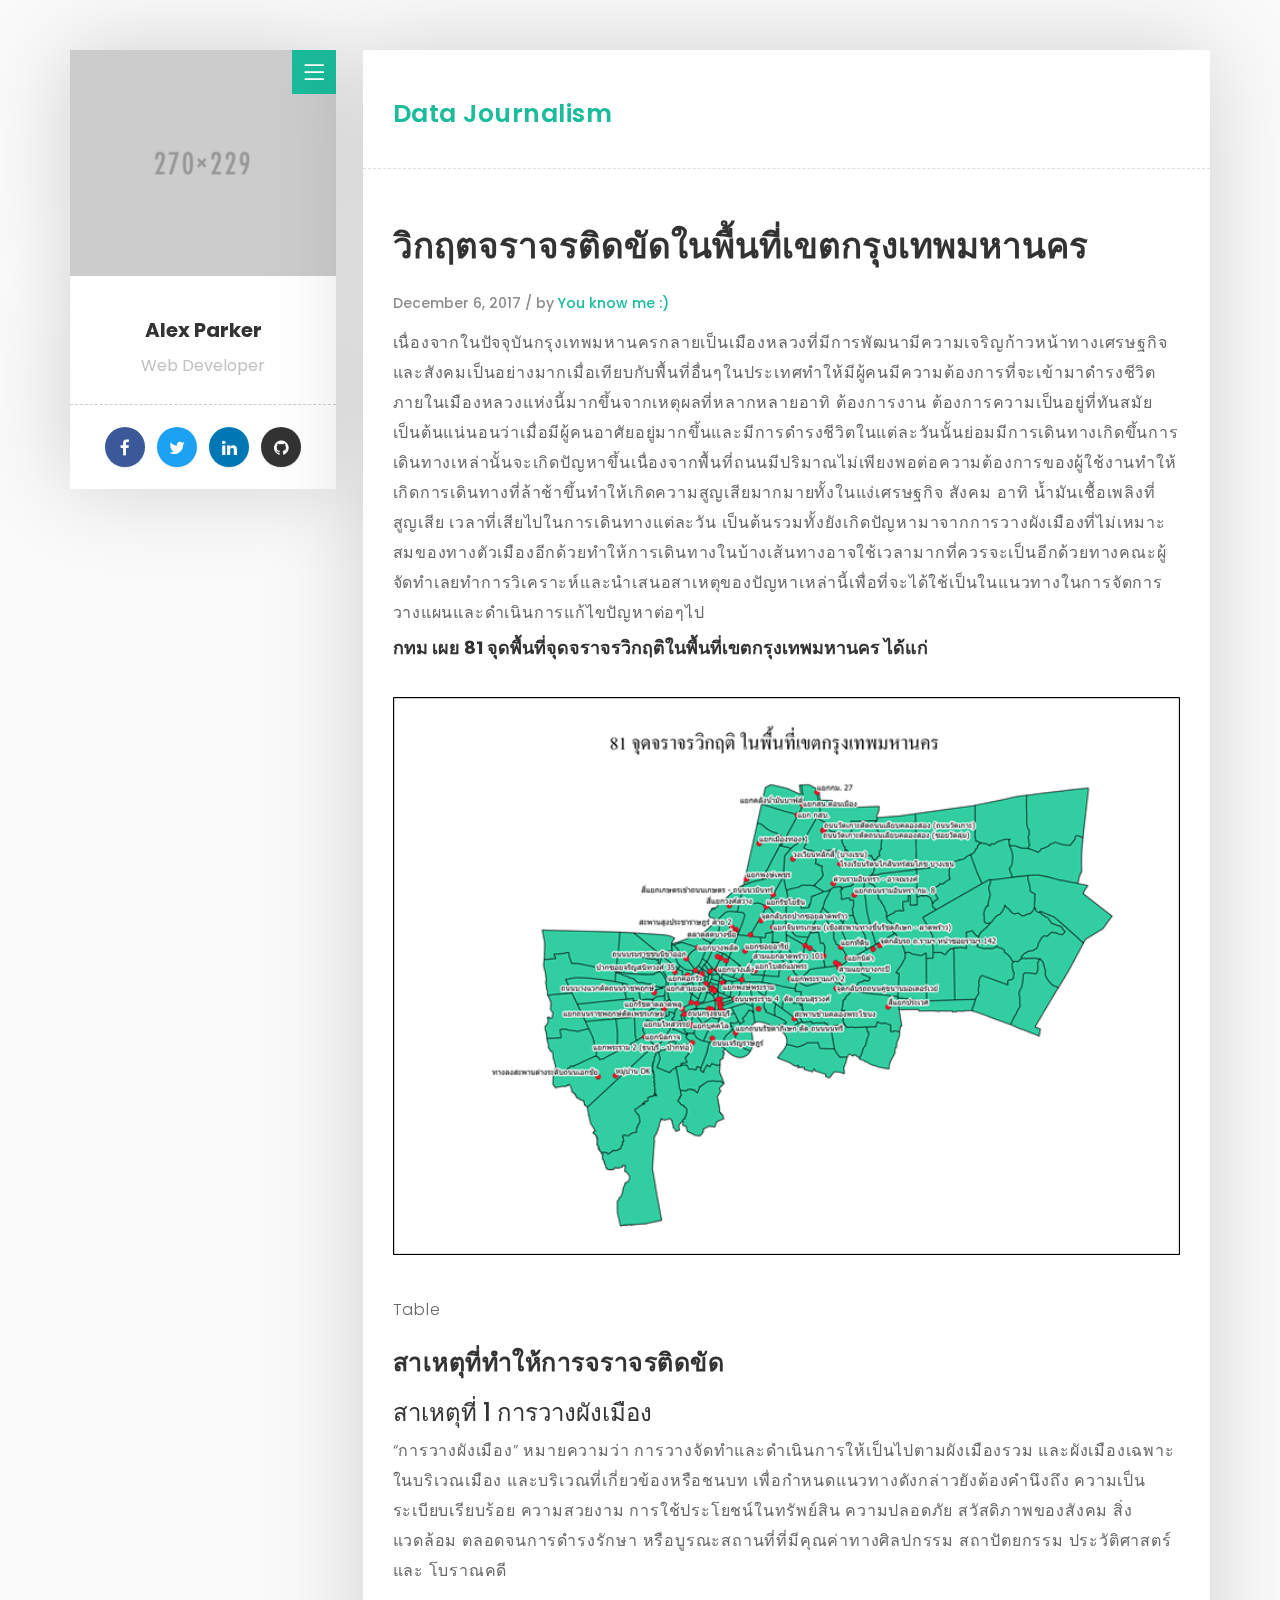
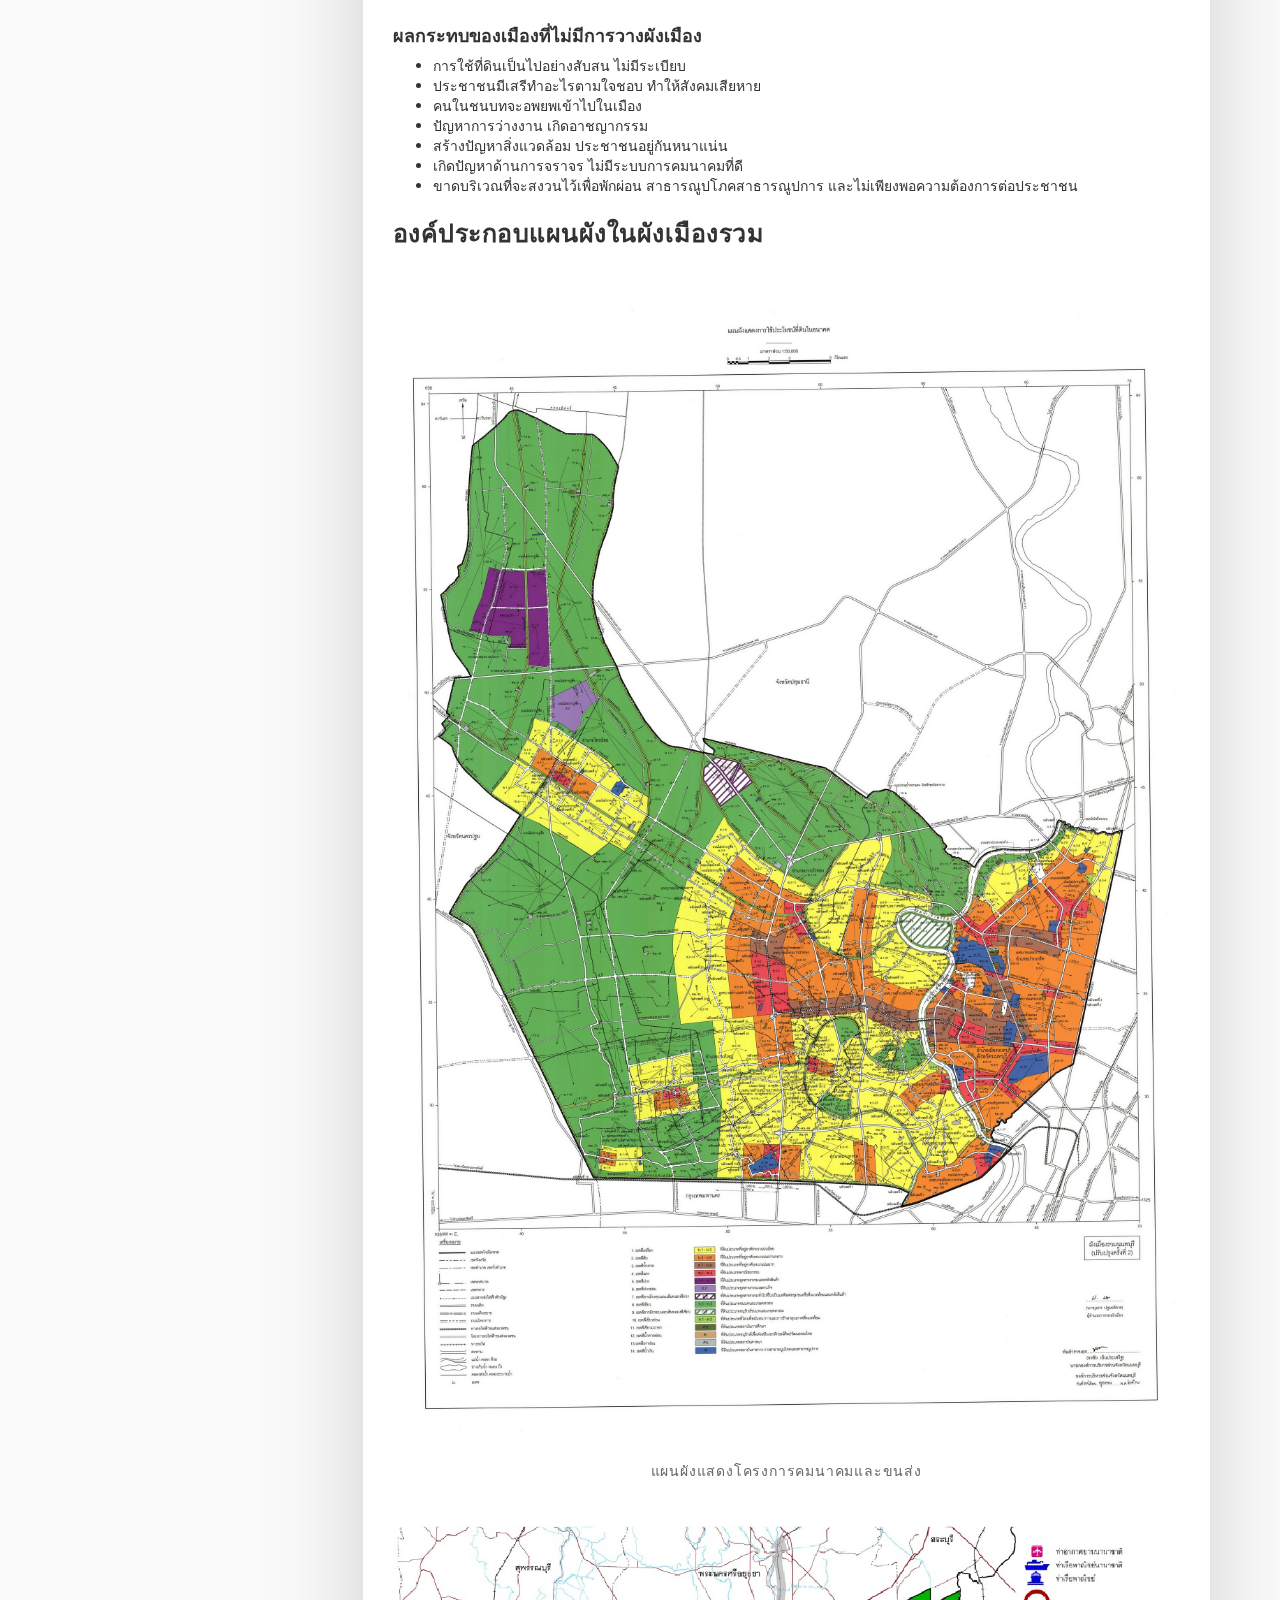
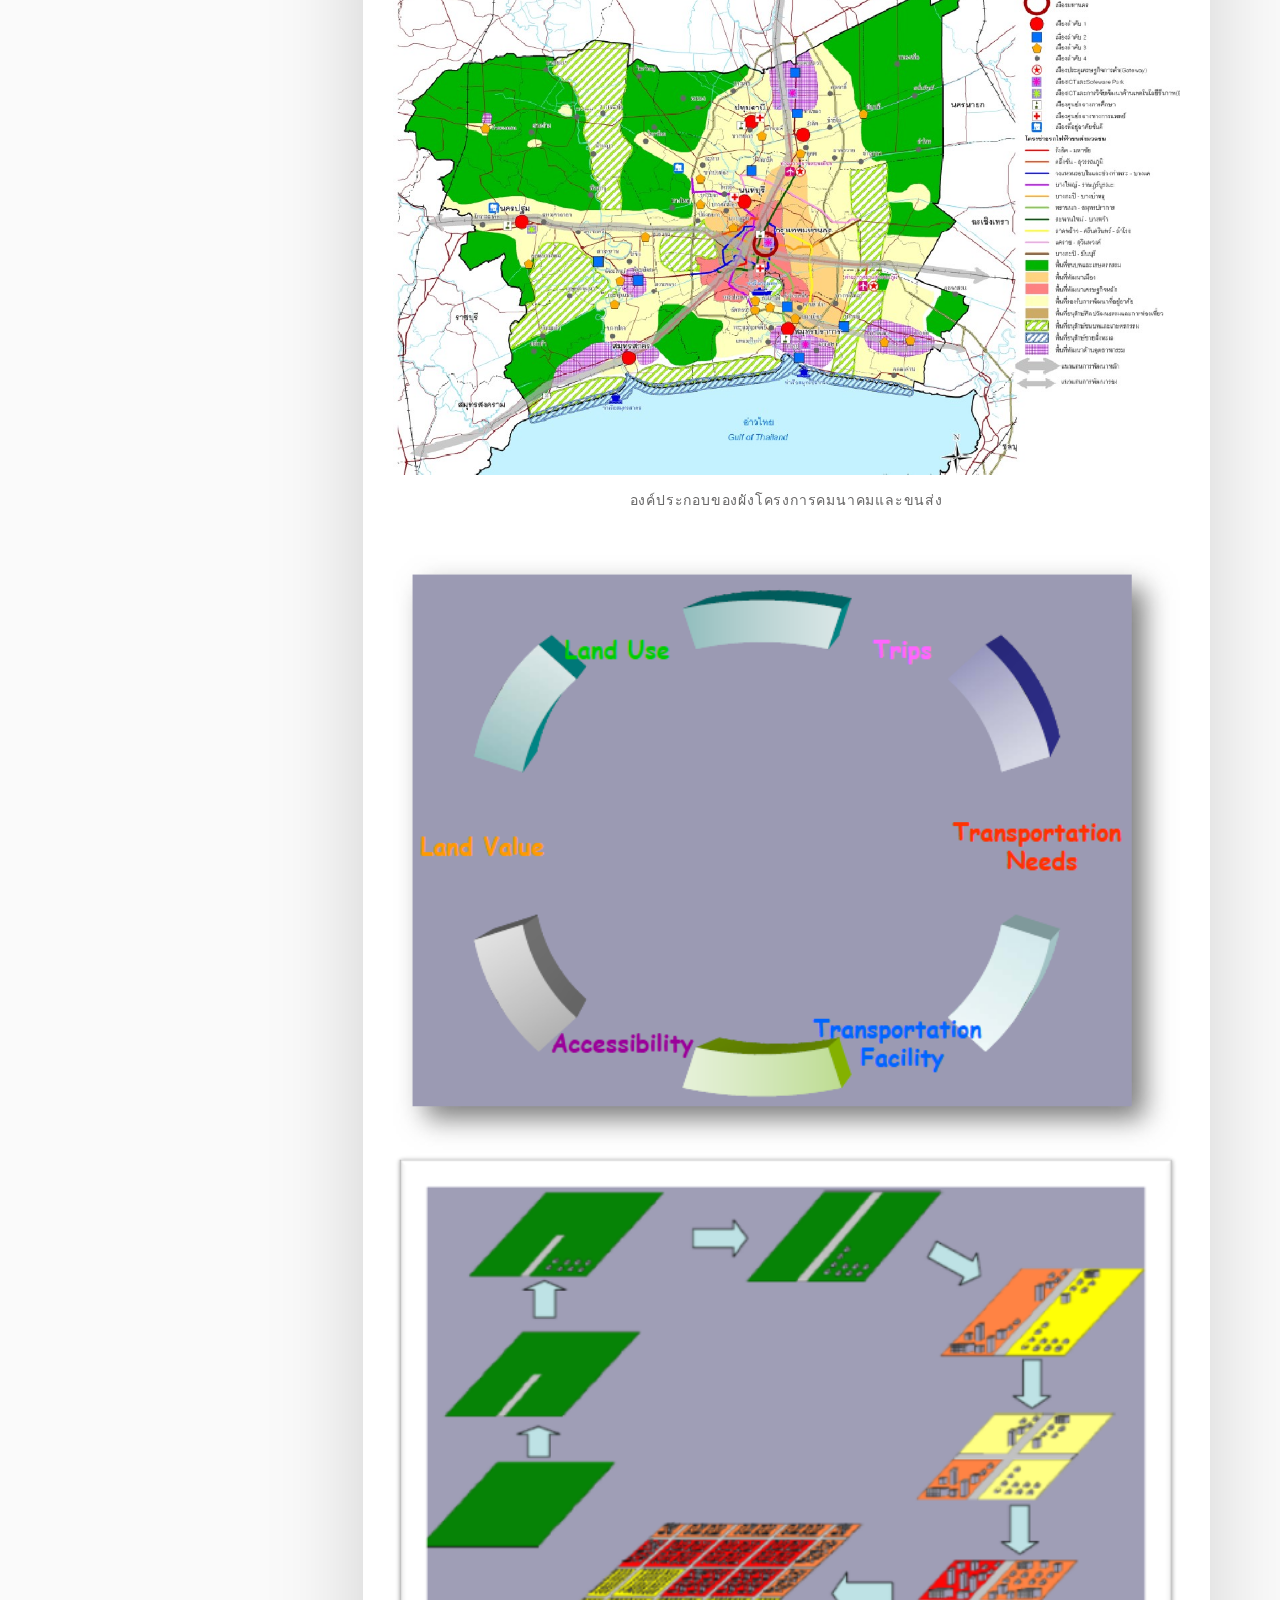
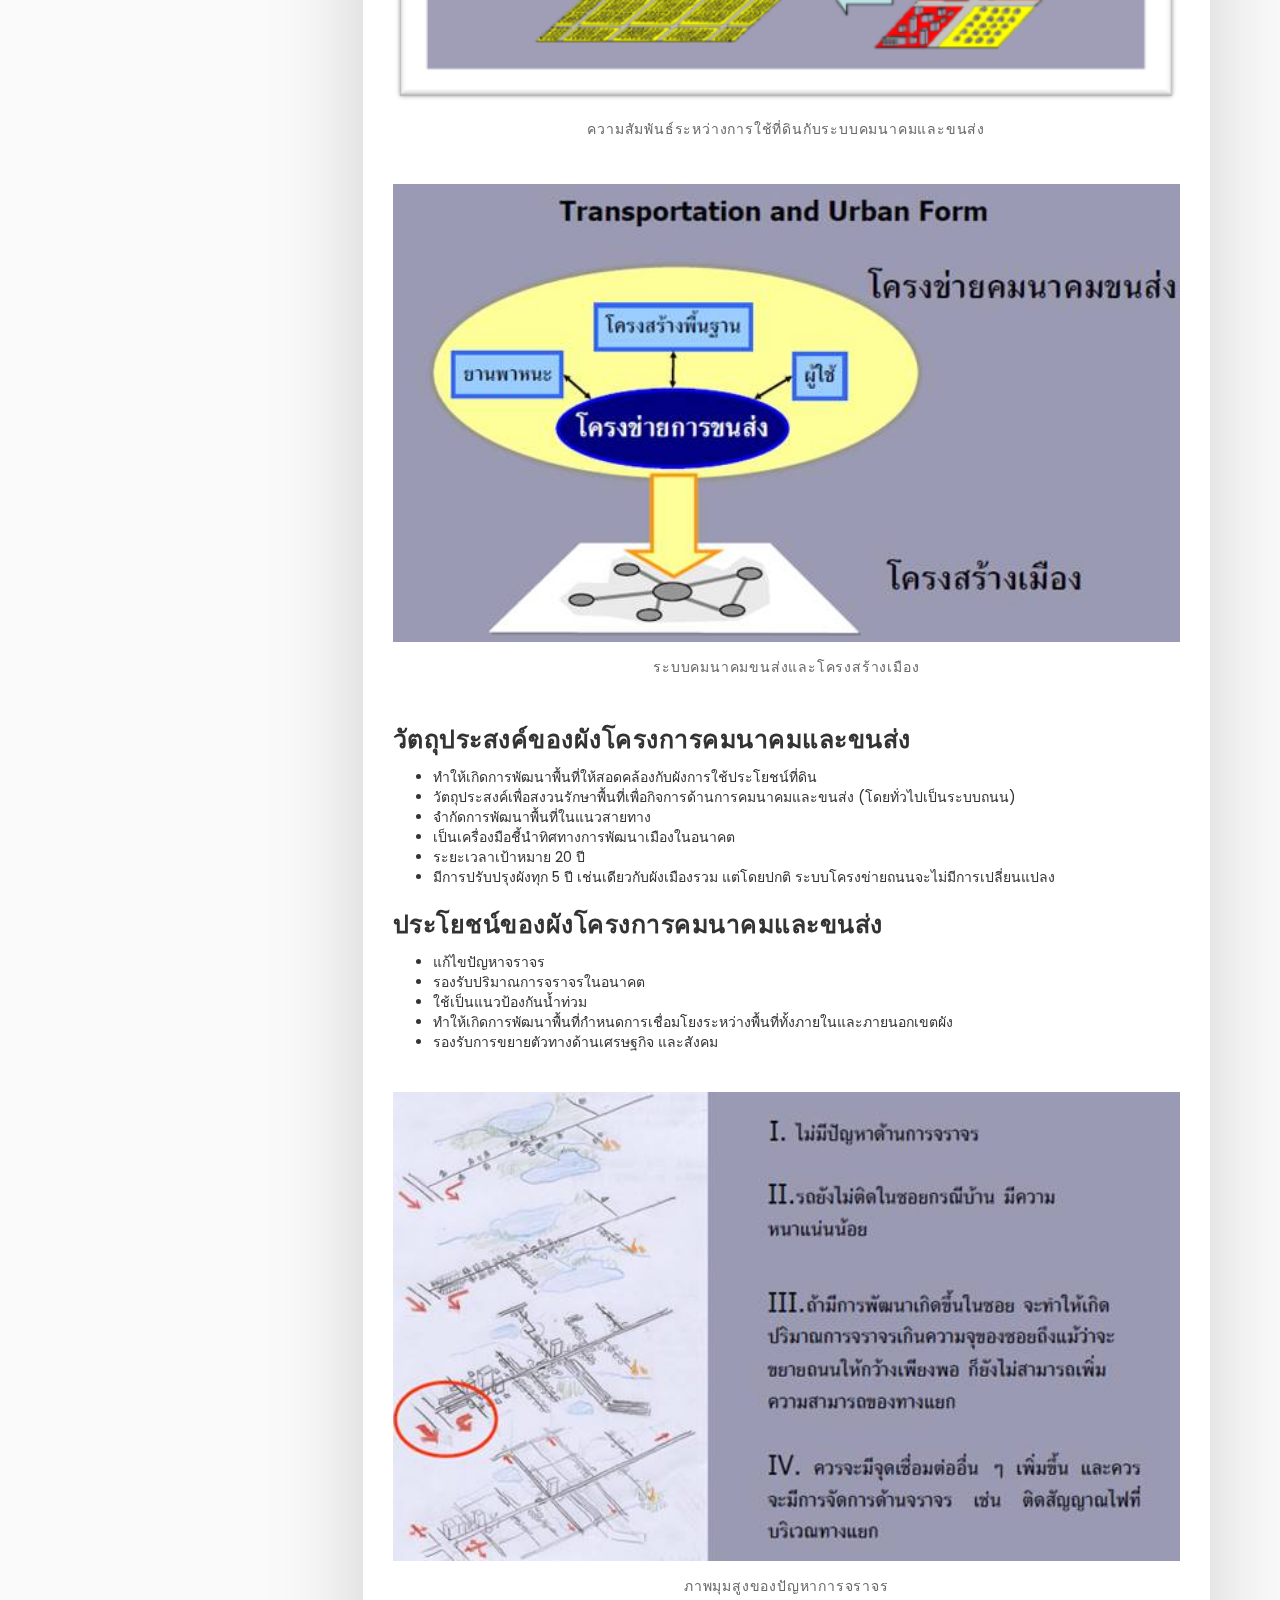
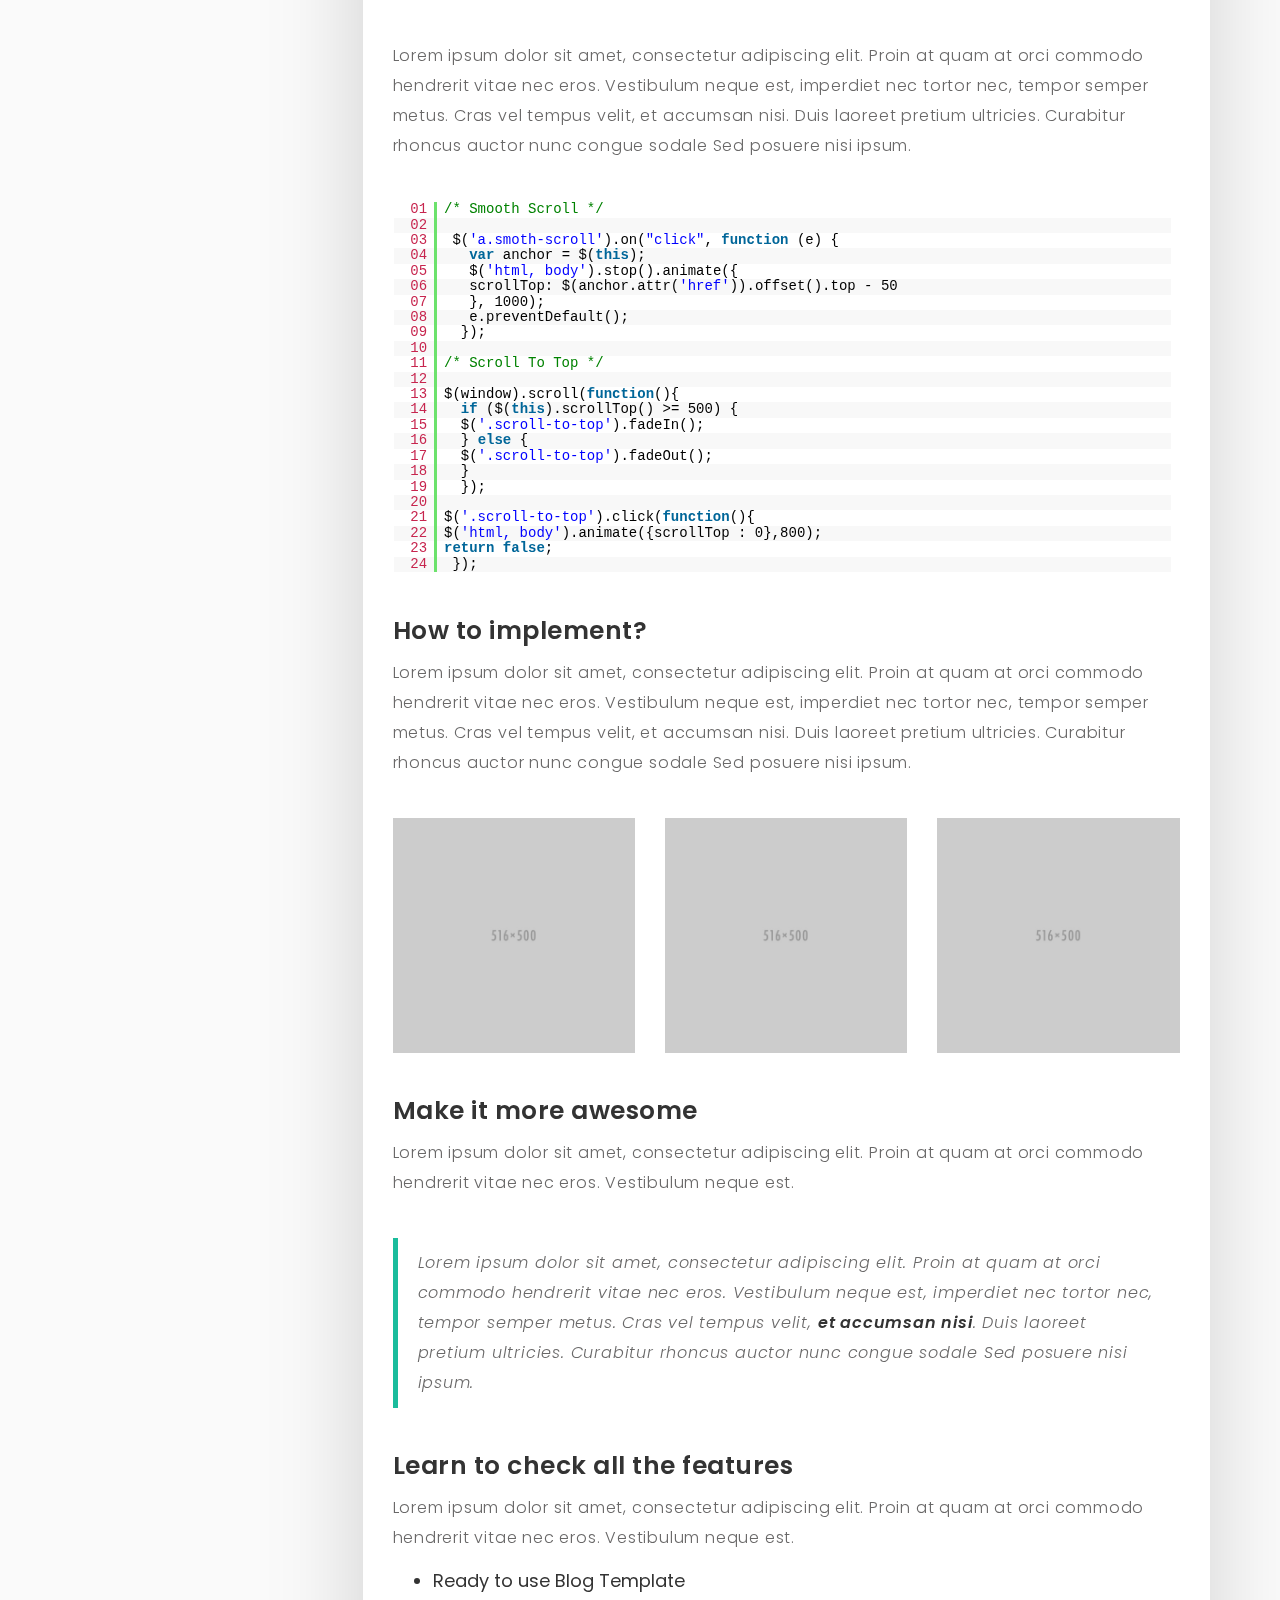
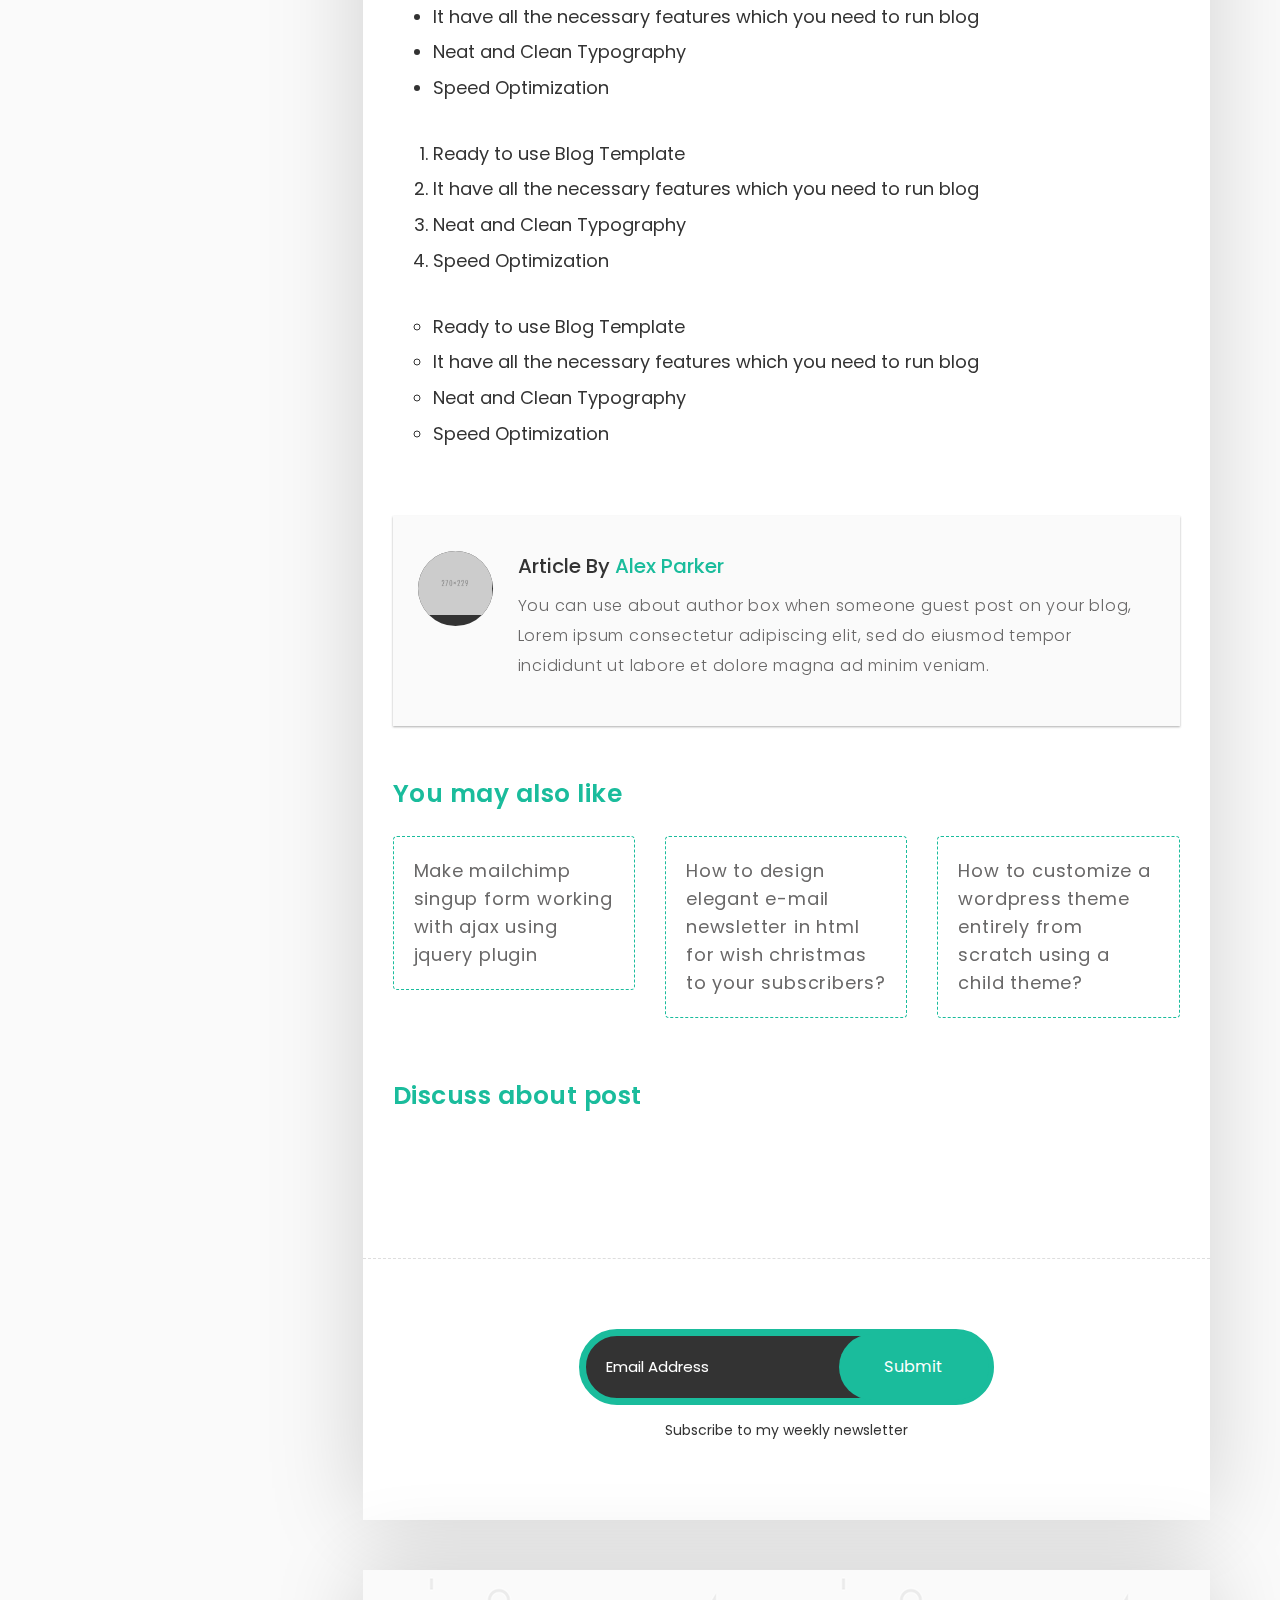
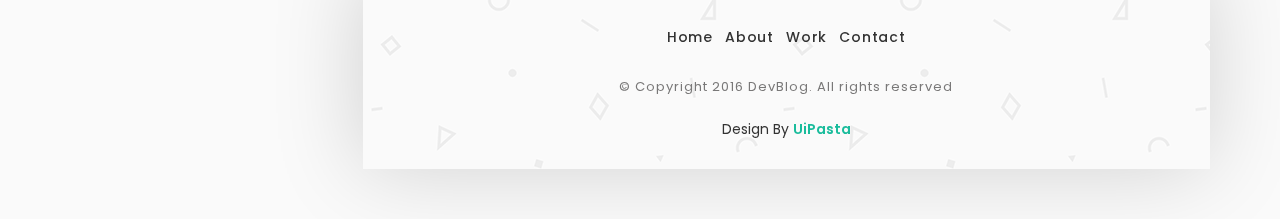
==== commit 2a5bbaa3: "re style" ====
--- a/App/index.html
+++ b/App/index.html
@@ -1,190 +1,292 @@
 ﻿<!DOCTYPE html>
 <html lang="en">
 
-  <head>
-    
-    <!-- Meta Tag -->
-    <meta charset="UTF-8">
-    <meta name="viewport" content="width=device-width, initial-scale=1.0">
-    <meta http-equiv="X-UA-Compatible" content="IE=edge">
-    
-    <!-- SEO -->
-    <meta name="description" content="150 words">
-    <meta name="author" content="uipasta">
-    <meta name="url" content="http://www.yourdomainname.com">
-    <meta name="copyright" content="company name">
-    <meta name="robots" content="index,follow">
-    
-    
-    <title>Data Journalism Blog</title>
-    
-    <!-- Favicon -->
-    <link rel="shortcut icon" href="images/favicon/favicon.ico">
-    <link rel="apple-touch-icon" sizes="144x144" type="image/x-icon" href="images/favicon/apple-touch-icon.png">
-    
-    <!-- All CSS Plugins -->
-    <link rel="stylesheet" type="text/css" href="css/plugin.css">
-    
-    <!-- Main CSS Stylesheet -->
-    <link rel="stylesheet" type="text/css" href="css/style.css">
-    
-    <!-- Google Web Fonts  -->
-    <link rel="stylesheet" href="https://fonts.googleapis.com/css?family=Poppins:400,300,500,600,700">
-    
-    <!-- Syntax Highlighter  -->
-    <link rel="stylesheet" type="text/css" href="css/syntax/shCore.css">
-    <link rel="stylesheet" type="text/css" href="css/syntax/shThemeDefault.css">
-    
-    
-    <!-- HTML5 shiv and Respond.js support IE8 or Older for HTML5 elements and media queries -->
-    <!--[if lt IE 9]>
+<head>
+
+  <!-- Meta Tag -->
+  <meta charset="UTF-8">
+  <meta name="viewport" content="width=device-width, initial-scale=1.0">
+  <meta http-equiv="X-UA-Compatible" content="IE=edge">
+
+  <!-- SEO -->
+  <meta name="description" content="150 words">
+  <meta name="author" content="uipasta">
+  <meta name="url" content="http://www.yourdomainname.com">
+  <meta name="copyright" content="company name">
+  <meta name="robots" content="index,follow">
+
+
+  <title>Data Journalism Blog</title>
+
+  <!-- Favicon -->
+  <link rel="shortcut icon" href="images/favicon/favicon.ico">
+  <link rel="apple-touch-icon" sizes="144x144" type="image/x-icon" href="images/favicon/apple-touch-icon.png">
+
+  <!-- All CSS Plugins -->
+  <link rel="stylesheet" type="text/css" href="css/plugin.css">
+
+  <!-- Main CSS Stylesheet -->
+  <link rel="stylesheet" type="text/css" href="css/style.css">
+
+  <!-- Google Web Fonts  -->
+  <link rel="stylesheet" href="https://fonts.googleapis.com/css?family=Poppins:400,300,500,600,700">
+
+  <!-- Syntax Highlighter  -->
+  <link rel="stylesheet" type="text/css" href="css/syntax/shCore.css">
+  <link rel="stylesheet" type="text/css" href="css/syntax/shThemeDefault.css">
+
+
+  <!-- HTML5 shiv and Respond.js support IE8 or Older for HTML5 elements and media queries -->
+  <!--[if lt IE 9]>
 	   <script src="https://oss.maxcdn.com/html5shiv/3.7.3/html5shiv.min.js"></script>
 	   <script src="https://oss.maxcdn.com/respond/1.4.2/respond.min.js"></script>
     <![endif]-->
-    
-
-  </head>
-
- <body>
-
-	
-     
-	 <!-- Preloader Start -->
-     <!-- <div class="preloader">
+
+
+</head>
+
+<body>
+
+
+
+  <!-- Preloader Start -->
+  <!-- <div class="preloader">
 	   <div class="rounder"></div>
       </div> -->
-      <!-- Preloader End -->
-      
-      
-    
-    
-    <div id="main">
-        <div class="container">
+  <!-- Preloader End -->
+
+
+
+
+  <div id="main">
+    <div class="container">
+      <div class="row">
+
+
+
+        <!-- About Me (Left Sidebar) Start -->
+        <!-- TODO -->
+        <div class="col-md-3">
+          <div class="about-fixed">
+
+            <div class="my-pic">
+              <img src="images/pic/my-pic.png" alt="">
+              <a href="javascript:void(0)" class="collapsed" data-target="#menu" data-toggle="collapse">
+                <i class="icon-menu menu"></i>
+              </a>
+              <div id="menu" class="collapse">
+                <ul class="menu-link">
+                  <li>
+                    <a href="about.html">About</a>
+                  </li>
+                  <li>
+                    <a href="work.html">Work</a>
+                  </li>
+                  <li>
+                    <a href="contact.html">Contact</a>
+                  </li>
+                </ul>
+              </div>
+            </div>
+
+
+
+            <div class="my-detail">
+
+              <div class="white-spacing">
+                <h1>Alex Parker</h1>
+                <span>Web Developer</span>
+              </div>
+
+              <ul class="social-icon">
+                <li>
+                  <a href="#" target="_blank" class="facebook">
+                    <i class="fa fa-facebook"></i>
+                  </a>
+                </li>
+                <li>
+                  <a href="#" target="_blank" class="twitter">
+                    <i class="fa fa-twitter"></i>
+                  </a>
+                </li>
+                <li>
+                  <a href="#" target="_blank" class="linkedin">
+                    <i class="fa fa-linkedin"></i>
+                  </a>
+                </li>
+                <li>
+                  <a href="#" target="_blank" class="github">
+                    <i class="fa fa-github"></i>
+                  </a>
+                </li>
+              </ul>
+
+            </div>
+          </div>
+        </div>
+        <!-- About Me (Left Sidebar) End -->
+
+
+
+
+
+        <!-- Blog Post (Right Sidebar) Start -->
+        <div class="col-md-9">
+          <div class="col-md-12 page-body">
             <div class="row">
-            	
-               
-                 
-                 <!-- About Me (Left Sidebar) Start -->
-                 <!-- TODO -->
-                 <div class="col-md-3">
-                   <div class="about-fixed">
-                    
-                     <div class="my-pic">
-                        <img src="images/pic/my-pic.png" alt="">
-                        <a href="javascript:void(0)" class="collapsed" data-target="#menu" data-toggle="collapse"><i class="icon-menu menu"></i></a>
-                         <div id="menu" class="collapse">
-                           <ul class="menu-link">
-                               <li><a href="about.html">About</a></li>
-                               <li><a href="work.html">Work</a></li>
-                               <li><a href="contact.html">Contact</a></li>
-                            </ul>
-                         </div>
-                        </div>
-                      
-                      
-                      
-                      <div class="my-detail">
-                    	
-                        <div class="white-spacing">
-                            <h1>Alex Parker</h1>
-                            <span>Web Developer</span>
-                        </div> 
-                       
-                       <ul class="social-icon">
-                         <li><a href="#" target="_blank" class="facebook"><i class="fa fa-facebook"></i></a></li>
-                         <li><a href="#" target="_blank" class="twitter"><i class="fa fa-twitter"></i></a></li>
-                         <li><a href="#" target="_blank" class="linkedin"><i class="fa fa-linkedin"></i></a></li>
-                         <li><a href="#" target="_blank" class="github"><i class="fa fa-github"></i></a></li>
-                        </ul>
-
-                    </div>
-                  </div>
-                </div>
-                <!-- About Me (Left Sidebar) End -->
-                
-                
-                
-                
-                 
-                 <!-- Blog Post (Right Sidebar) Start -->
-                 <div class="col-md-9">
-                    <div class="col-md-12 page-body">
-                    	<div class="row">
-                    		
-                            
-                            <div class="sub-title">
-                           		<a href="#" title="Go to Home Page"><h2>Data Journalism</h2></a>
-                                <!-- <a href="#comment" class="smoth-scroll"><i class="icon-bubbles"></i></a> -->
-                             </div>
-                            
-                            
-                            <div class="col-md-12 content-page">
-                              <div class="col-md-12 blog-post">
-                            	
-                                
-                                <!-- Post Headline Start -->
-                                <div class="post-title">
-                                    <h1>วิกฤตจราจรติดขัดในพื้นที่เขตกรุงเทพมหานคร</h1> 
-                                   </div>
-                                   <!-- Post Headline End -->
-                                    
-                                    
-                                <!-- Post Detail Start -->
-                                <div class="post-info">
-                                    <span>December 6, 2017 / by <a href="#" target="_blank">You know me :)</a></span>
-                                   </div>
-                                   <!-- Post Detail End -->
-                                    
-                                    <h3>ที่มาและความน่าสนใจ</h3>
-                                    <p>เนื่องจากในปัจจุบันกรุงเทพมหานครกลายเป็นเมืองหลวงที่มีการพัฒนามีความเจริญก้าวหน้าทางเศรษฐกิจและสังคมเป็นอย่างมากเมื่อเทียบกับพื้นที่อื่นๆในประเทศทำให้มีผู้คนมีความต้องการที่จะเข้ามาดำรงชีวิตภายในเมืองหลวงแห่งนี้มากขึ้นจากเหตุผลที่หลากหลายอาทิ ต้องการงาน ต้องการความเป็นอยู่ที่ทันสมัย เป็นต้นแน่นอนว่าเมื่อมีผู้คนอาศัยอยู่มากขึ้นและมีการดำรงชีวิตในแต่ละวันนั้นย่อมมีการเดินทางเกิดขึ้นการเดินทางเหล่านั้นจะเกิดปัญหาขึ้นเนื่องจากพื้นที่ถนนมีปริมาณไม่เพียงพอต่อความต้องการของผู้ใช้งานทำให้เกิดการเดินทางที่ล้าช้าขึ้นทำให้เกิดความสูญเสียมากมายทั้งในแง่เศรษฐกิจ สังคม อาทิ น้ำมันเชื้อเพลิงที่สูญเสีย เวลาที่เสียไปในการเดินทางแต่ละวัน เป็นต้นรวมทั้งยังเกิดปัญหามาจากการวางผังเมืองที่ไม่เหมาะสมของทางตัวเมืองอีกด้วยทำให้การเดินทางในบ้างเส้นทางอาจใช้เวลามากที่ควรจะเป็นอีกด้วยทางคณะผู้จัดทำเลยทำการวิเคราะห์และนำเสนอสาเหตุของปัญหาเหล่านี้เพื่อที่จะได้ใช้เป็นในแนวทางในการจัดการวางแผนและดำเนินการแก้ไขปัญหาต่อๆไป</p>
-
-                                    <h3>กทม เผย 81 จุดพื้นที่จุดจราจรวิกฤติ (จุดที่มีรถติดมากในชั่วโมงเร่งด่วน) ในพื้นที่เขตกรุงเทพมหานคร ได้แก่</h3>
-                                    
-                                
-                                <!-- Post Image Start -->
-                                <div class="post-image margin-top-40 margin-bottom-40">
-                                   <img src="images/blog/image002.png" alt="">
-                                   <!-- <p>Image source from <a href="#" target="_blank">Link</a></p>                                       -->
-                                  </div>
-                                  <!-- Post Image End -->
-                                  
-                                  
-                                   <p>Lorem ipsum dolor sit amet, consectetur adipiscing elit. Proin at quam at orci commodo hendrerit vitae nec eros. Vestibulum neque est, imperdiet nec tortor nec, tempor semper metus. Cras vel tempus velit, et accumsan nisi. Duis laoreet pretium ultricies. Curabitur rhoncus auctor nunc congue sodale Sed posuere nisi ipsum.</p>
-                                   
-                                 
-                                 
-                                 <!-- Post Video Tutorial Start -->
-                                 <div class="video-box margin-top-40 margin-bottom-40">
+
+
+              <div class="sub-title">
+                <a href="#" title="Go to Home Page">
+                  <h2>Data Journalism</h2>
+                </a>
+                <!-- <a href="#comment" class="smoth-scroll"><i class="icon-bubbles"></i></a> -->
+              </div>
+
+
+              <div class="col-md-12 content-page">
+                <div class="col-md-12 blog-post">
+
+
+                  <!-- Post Headline Start -->
+                  <div class="post-title">
+                    <h1>วิกฤตจราจรติดขัดในพื้นที่เขตกรุงเทพมหานคร</h1>
+                  </div>
+                  <!-- Post Headline End -->
+
+
+                  <!-- Post Detail Start -->
+                  <div class="post-info">
+                    <span>December 6, 2017 / by
+                      <a href="#" target="_blank">You know me :)</a>
+                    </span>
+                  </div>
+                  <!-- Post Detail End -->
+
+                  <!-- <h3>ที่มาและความน่าสนใจ</h3> -->
+                  <p>เนื่องจากในปัจจุบันกรุงเทพมหานครกลายเป็นเมืองหลวงที่มีการพัฒนามีความเจริญก้าวหน้าทางเศรษฐกิจและสังคมเป็นอย่างมากเมื่อเทียบกับพื้นที่อื่นๆในประเทศทำให้มีผู้คนมีความต้องการที่จะเข้ามาดำรงชีวิตภายในเมืองหลวงแห่งนี้มากขึ้นจากเหตุผลที่หลากหลายอาทิ
+                    ต้องการงาน ต้องการความเป็นอยู่ที่ทันสมัย เป็นต้นแน่นอนว่าเมื่อมีผู้คนอาศัยอยู่มากขึ้นและมีการดำรงชีวิตในแต่ละวันนั้นย่อมมีการเดินทางเกิดขึ้นการเดินทางเหล่านั้นจะเกิดปัญหาขึ้นเนื่องจากพื้นที่ถนนมีปริมาณไม่เพียงพอต่อความต้องการของผู้ใช้งานทำให้เกิดการเดินทางที่ล้าช้าขึ้นทำให้เกิดความสูญเสียมากมายทั้งในแง่เศรษฐกิจ
+                    สังคม อาทิ น้ำมันเชื้อเพลิงที่สูญเสีย เวลาที่เสียไปในการเดินทางแต่ละวัน เป็นต้นรวมทั้งยังเกิดปัญหามาจากการวางผังเมืองที่ไม่เหมาะสมของทางตัวเมืองอีกด้วยทำให้การเดินทางในบ้างเส้นทางอาจใช้เวลามากที่ควรจะเป็นอีกด้วยทางคณะผู้จัดทำเลยทำการวิเคราะห์และนำเสนอสาเหตุของปัญหาเหล่านี้เพื่อที่จะได้ใช้เป็นในแนวทางในการจัดการวางแผนและดำเนินการแก้ไขปัญหาต่อๆไป</p>
+
+                  <h4><strong>กทม เผย 81 จุดพื้นที่จุดจราจรวิกฤติในพื้นที่เขตกรุงเทพมหานคร ได้แก่</strong></h4>
+                  <!-- Post Image Start -->
+                  <div class="post-image margin-top-40 margin-bottom-40">
+                    <img src="images/blog/image002.png" alt="">
+                    <!-- <p>Image source from <a href="#" target="_blank">Link</a></p>                                       -->
+                  </div>
+                  <!-- Post Image End -->
+
+                  <!-- TODO: Table -->
+
+                  <p>Table</p>
+
+
+
+                  <!-- Post Video Tutorial Start -->
+                  <!-- <div class="video-box margin-top-40 margin-bottom-40">
                                   <div class="video-tutorial">
                                    <a class="video-popup" href="https://www.youtube.com/watch?v=O2Bsw3lrhvs" title="Video Tutorial">
                                    <img src="images/blog/4.jpg" alt="">
                                    </a>                           
                                   </div>
                                  <p>Integrate video on magnific popup for fast page load.</p>
-                                </div>
-                                <!-- Post Video Tutorial End -->
-                                
-                                  
-                                   
-                                   <p>Lorem ipsum dolor sit amet, consectetur adipiscing elit. Proin at quam at orci commodo hendrerit vitae nec eros. Vestibulum neque est, imperdiet nec tortor nec, tempor semper metus. Cras vel tempus velit, et accumsan nisi. Duis laoreet pretium ultricies. Curabitur rhoncus auctor nunc congue sodale Sed posuere nisi ipsum.</p>
-                                   
-                                  
-                                  
-                                  <!-- Post Blockquote Start -->
-                                  <div class="post-quote margin-top-40 margin-bottom-40">
+                                </div> -->
+                  <!-- Post Video Tutorial End -->
+
+
+                  <div class="post-title">
+                    <h2>สาเหตุที่ทำให้การจราจรติดขัด</h2>
+                  </div>
+                  <h3>สาเหตุที่ 1 การวางผังเมือง</h3>
+                  <p>“การวางผังเมือง” หมายความว่า การวางจัดทำและดำเนินการให้เป็นไปตามผังเมืองรวม และผังเมืองเฉพาะในบริเวณเมือง
+                    และบริเวณที่เกี่ยวข้องหรือชนบท เพื่อกำหนดแนวทางดังกล่าวยังต้องคำนึงถึง ความเป็นระเบียบเรียบร้อย ความสวยงาม
+                    การใช้ประโยชน์ในทรัพย์สิน ความปลอดภัย สวัสดิภาพของสังคม สิ่งแวดล้อม ตลอดจนการดำรงรักษา หรือบูรณะสถานที่ที่มีคุณค่าทางศิลปกรรม
+                    สถาปัตยกรรม ประวัติศาสตร์ และ โบราณคดี</p>
+                  </br>
+
+                  <h4>ผลกระทบของเมืองที่ไม่มีการวางผังเมือง</h4>
+                  <ul>
+                    <li>การใช้ที่ดินเป็นไปอย่างสับสน ไม่มีระเบียบ</li>
+                    <li>ประชาชนมีเสรีทำอะไรตามใจชอบ ทำให้สังคมเสียหาย</li>
+                    <li>คนในชนบทจะอพยพเข้าไปในเมือง</li>
+                    <li>ปัญหาการว่างงาน เกิดอาชญากรรม</li>
+                    <li>สร้างปัญหาสิ่งแวดล้อม ประชาชนอยู่กันหนาแน่น</li>
+                    <li>เกิดปัญหาด้านการจราจร ไม่มีระบบการคมนาคมที่ดี</li>
+                    <li>ขาดบริเวณที่จะสงวนไว้เพื่อพักผ่อน สาธารณูปโภคสาธารณูปการ และไม่เพียงพอความต้องการต่อประชาชน</li>
+                  </ul>
+
+                  <div class="post-title">
+                    <h2>องค์ประกอบแผนผังในผังเมืองรวม</h2>
+                  </div>
+
+                  <div class="post-image margin-top-40 margin-bottom-40">
+                    <img src="images/blog/image003.jpg" alt="">
+                    <p>แผนผังแสดงโครงการคมนาคมและขนส่ง</p>
+                  </div>
+
+                  <div class="post-image margin-top-40 margin-bottom-40">
+                    <img src="images/blog/image004.jpg" alt="">
+                    <p>องค์ประกอบของผังโครงการคมนาคมและขนส่ง</p>
+                  </div>
+
+                  <div class="post-image margin-top-40 margin-bottom-40">
+                    <img src="images/blog/image005.png" alt="">
+                    <img src="images/blog/image006.png" alt="">
+                    <p>ความสัมพันธ์ระหว่างการใช้ที่ดินกับระบบคมนาคมและขนส่ง</p>
+                  </div>
+
+                  <div class="post-image margin-top-40 margin-bottom-40">
+                    <img src="images/blog/image007.jpg" alt="">
+                    <p>ระบบคมนาคมขนส่งและโครงสร้างเมือง</p>
+                  </div>
+                  
+                  <div class="post-title">
+                    <h2>วัตถุประสงค์ของผังโครงการคมนาคมและขนส่ง</h2>
+                  </div>
+                  <ul>
+                    <li>ทำให้เกิดการพัฒนาพื้นที่ให้สอดคล้องกับผังการใช้ประโยชน์ที่ดิน</li>
+                    <li>วัตถุประสงค์เพื่อสงวนรักษาพื้นที่เพื่อกิจการด้านการคมนาคมและขนส่ง (โดยทั่วไปเป็นระบบถนน)</li>
+                    <li>จำกัดการพัฒนาพื้นที่ในแนวสายทาง</li>
+                    <li>เป็นเครื่องมือชี้นำทิศทางการพัฒนาเมืองในอนาคต</li>
+                    <li>ระยะเวลาเป้าหมาย 20 ปี</li>
+                    <li>มีการปรับปรุงผังทุก 5 ปี เช่นเดียวกับผังเมืองรวม แต่โดยปกติ ระบบโครงข่ายถนนจะไม่มีการเปลี่ยนแปลง</li>
+                  </ul>
+                  
+                  <div class="post-title">
+                    <h2>ประโยชน์ของผังโครงการคมนาคมและขนส่ง</h2>
+                  </div>
+                  <ul>
+                    <li>แก้ไขปัญหาจราจร</li>
+                    <li>รองรับปริมาณการจราจรในอนาคต</li>
+                    <li>ใช้เป็นแนวป้องกันน้ำท่วม</li>
+                    <li>ทำให้เกิดการพัฒนาพื้นที่กำหนดการเชื่อมโยงระหว่างพื้นที่ทั้งภายในและภายนอกเขตผัง</li>
+                    <li>รองรับการขยายตัวทางด้านเศรษฐกิจ และสังคม</li>
+                  </ul>
+                  
+                  <div class="post-image margin-top-40 margin-bottom-40">
+                    <img src="images/blog/image008.jpg" alt="">
+                    <p>ภาพมุมสูงของปัญหาการจราจร</p>
+                  </div>
+
+
+
+                  <!-- <div class="post-quote margin-top-40 margin-bottom-40">
                                     <blockquote>Design is not just what is look like, Design is how it's work.</blockquote>
-                                  </div>
-                                  <!-- Post Blockquote End -->
-                                  
-                                  
-                                   
-                                   <p>Lorem ipsum dolor sit amet, consectetur adipiscing elit. Proin at quam at orci commodo hendrerit vitae nec eros. Vestibulum neque est, imperdiet nec tortor nec, tempor semper metus. Cras vel tempus velit, et accumsan nisi. Duis laoreet pretium ultricies. Curabitur rhoncus auctor nunc congue sodale Sed posuere nisi ipsum.</p>
-                                   
-                                 
-                                  
-                                  <!-- Post Coding (SyntaxHighlighter) Start -->
-                                  <div class="margin-top-40 margin-bottom-40">  
-                                   <pre class="brush: js">
+                                  </div> -->
+                  <!-- Post Blockquote End -->
+
+
+
+                  <p>Lorem ipsum dolor sit amet, consectetur adipiscing elit. Proin at quam at orci commodo hendrerit vitae
+                    nec eros. Vestibulum neque est, imperdiet nec tortor nec, tempor semper metus. Cras vel tempus velit,
+                    et accumsan nisi. Duis laoreet pretium ultricies. Curabitur rhoncus auctor nunc congue sodale Sed posuere
+                    nisi ipsum.</p>
+
+
+
+                  <!-- Post Coding (SyntaxHighlighter) Start -->
+                  <div class="margin-top-40 margin-bottom-40">
+                    <pre class="brush: js">
                                    /* Smooth Scroll */
 
                                     $('a.smoth-scroll').on("click", function (e) {
@@ -210,282 +312,314 @@
                                    return false;
                                     });
                                   </pre>
-                                 </div>
-                                 <!-- Post Coding (SyntaxHighlighter) End -->
-                                 
-                                  
-                                  
-                                  <div class="post-title">
-                                    <h2>How to implement?</h2> 
-                                   </div>
-                                   
-                                   
-                                   <p>Lorem ipsum dolor sit amet, consectetur adipiscing elit. Proin at quam at orci commodo hendrerit vitae nec eros. Vestibulum neque est, imperdiet nec tortor nec, tempor semper metus. Cras vel tempus velit, et accumsan nisi. Duis laoreet pretium ultricies. Curabitur rhoncus auctor nunc congue sodale Sed posuere nisi ipsum.</p>
-                                   
-                                     
-                                  
-                                  
-                                  <!-- Post Image Gallery Start -->
-                                  <div class="row margin-top-40 margin-bottom-40">
-                                 
-                                    <div class="col-md-4 col-sm-6 col-xs-12">
-                                      <a href="images/blog/7.jpg" class="image-popup" title="image Title">
-                                      <img src="images/blog/7.jpg" class="img-responsive" alt="">
-                                     </a>
-                                    </div>
-                    
-                                    <div class="col-md-4 col-sm-6 col-xs-12">
-                                      <a href="images/blog/5.jpg" class="image-popup" title="image Title">
-                                      <img src="images/blog/5.jpg" class="img-responsive" alt="">
-                                     </a>
-                                    </div>
-                    
-                                   <div class="col-md-4 col-sm-6 col-xs-12">
-                                     <a href="images/blog/6.jpg" class="image-popup" title="image Title">
-                                     <img src="images/blog/6.jpg" class="img-responsive" alt="">
-                                    </a>
-                                   </div>
-                                
-                                 </div>
-                                 <!-- Post Image Gallery End -->
-                                 
-                                
-                                
-                                  <div class="post-title">
-                                    <h2>Make it more awesome</h2> 
-                                   </div>
-                                   
-                                   
-                                   <p>Lorem ipsum dolor sit amet, consectetur adipiscing elit. Proin at quam at orci commodo hendrerit vitae nec eros. Vestibulum neque est.</p>
-                                 
-                                   
-                                  
-                                  <!-- Post Blockquote (Italic Style) Start -->
-                                  <blockquote class="margin-top-40 margin-bottom-40">
-                                    <p>Lorem ipsum dolor sit amet, consectetur adipiscing elit. Proin at quam at orci commodo hendrerit vitae nec eros. Vestibulum neque est, imperdiet nec tortor nec, tempor semper metus. Cras vel tempus velit, <b>et accumsan nisi</b>. Duis laoreet pretium ultricies. Curabitur rhoncus auctor nunc congue sodale Sed posuere nisi ipsum.</p>
-                                   </blockquote>
-                                   <!-- Post Blockquote (Italic Style) End -->
-                                   
-                                   
-                                  
-                                  
-                                  <div class="post-title">
-                                    <h2>Learn to check all the features</h2> 
-                                   </div>
-                                   
-                                   
-                                   <p>Lorem ipsum dolor sit amet, consectetur adipiscing elit. Proin at quam at orci commodo hendrerit vitae nec eros. Vestibulum neque est.</p>
-                                 
-                                   
-                                  
-                                  <!-- Post List Style Start -->
-                                  <div class="list">
-                                   <ul>
-                                     <li>Ready to use Blog Template</li>
-                                     <li>It have all the necessary features which you need to run blog</li>
-                                     <li>Neat and Clean Typography</li>
-                                     <li>Speed Optimization</li>
-                                    </ul>
-                                   </div>
-                                   
-                                   
-                                  <div class="list list-style margin-top-40">
-                                   <ul>
-                                     <li>Ready to use Blog Template</li>
-                                     <li>It have all the necessary features which you need to run blog</li>
-                                     <li>Neat and Clean Typography</li>
-                                     <li>Speed Optimization</li>
-                                    </ul>
-                                   </div>
-                                   
-                                   
-                                  <div class="list list-style-2 margin-top-40">
-                                   <ul>
-                                     <li>Ready to use Blog Template</li>
-                                     <li>It have all the necessary features which you need to run blog</li>
-                                     <li>Neat and Clean Typography</li>
-                                     <li>Speed Optimization</li>
-                                    </ul>
-                                   </div>
-                                   <!-- Post List Style End -->
-
-                                  
-                                  
-                                  
-                                  <!-- Post Author Bio Box Start -->
-                                  <div class="about-author margin-top-70 margin-bottom-50">
-                                    
-                                    <div class="picture">
-                                      <img src="images/blog/author.png" class="img-responsive" alt="">
-                                     </div>
-                                   
-                                    <div class="c-padding">
-                                       <h3>Article By <a href="#" target="_blank" data-toggle="tooltip" data-placement="top" title="Visit Alex Website">Alex Parker</a></h3>
-                                       <p>You can use about author box when someone guest post on your blog, Lorem ipsum consectetur adipiscing elit, sed do eiusmod tempor incididunt ut labore et dolore magna ad minim veniam.</p>
-                                      </div>
-                                    </div>
-                                    <!-- Post Author Bio Box End -->
-                                    
-                                    
-                                    
-                                    
-                                  <!-- You May Also Like Start -->
-                                  <div class="you-may-also-like margin-top-50 margin-bottom-50">
-                                    <h3>You may also like</h3>
-                                     <div class="row">
-                                 
-                                    <div class="col-md-4 col-sm-6 col-xs-12">
-                                      <a href="single.html"><p>Make mailchimp singup form working with ajax using jquery plugin</p></a>
-                                     </div>
-                    
-                                    <div class="col-md-4 col-sm-6 col-xs-12">
-                                      <a href="single.html"><p>How to design elegant e-mail newsletter in html for wish christmas to your subscribers?</p></a>
-                                     </div>
-                    
-                                    <div class="col-md-4 col-sm-6 col-xs-12">
-                                      <a href="single.html"><p>How to customize a wordpress theme entirely from scratch using a child theme?</p></a>
-                                     </div>
-                                    
-                                    </div>
-                                  </div>
-                                  <!-- You May Also Like End -->
-                                    
-                                   
-                                  
-                                  
-                                  <!-- Post Comment (Disqus) Start -->
-                                  <div id="comment" class="comment">
-                                    <h3>Discuss about post</h3>
-                                     
-                                     
-                                     <!-- Disqus Code Start  (Please Note: Disqus will not be load on local, You have to upload it on server.)-->
-                                     <div id="disqus_thread"></div>
-							          <script>
-					
-					/***  RECOMMENDED CONFIGURATION VARIABLES: EDIT AND UNCOMMENT THE SECTION BELOW TO INSERT DYNAMIC VALUES FROM YOUR PLATFORM OR CMS. LEARN WHY DEFINING THESE VARIABLES IS IMPORTANT: https://disqus.com/admin/universalcode/#configuration-variables.
-							
-							var disqus_config = function () {
-							this.page.url = PAGE_URL;  // Replace PAGE_URL with your page's canonical URL variable
-							this.page.identifier = PAGE_IDENTIFIER; // Replace PAGE_IDENTIFIER with your page's unique identifier variable
-							};
-							*/
-							
-							           (function() { // DON'T EDIT BELOW THIS LINE
-							           var d = document, s = d.createElement('script');
-							           s.src = '//uipasta.disqus.com/embed.js';   // Please change the url from your own disqus id
-							           s.setAttribute('data-timestamp', +new Date());
-							           (d.head || d.body).appendChild(s);
-							           })();
-							          </script>
-			  <noscript>Please enable JavaScript to view the <a href="https://disqus.com/?ref_noscript">comments powered by Disqus.</a></noscript>
-              <!-- Disqus Code End -->
-              
-                                   </div>
-                                   <!-- Post Comment (Disqus) End -->
-                                  
-                                   
-
-                                </div>    
-                             </div>
-                              
-                         </div>
-                         
-                        
-                        
-                        <!-- Subscribe Form Start -->
-                        <div class="col-md-8 col-md-offset-2">
-                           <form id="mc-form" method="post" action="http://uipasta.us14.list-manage.com/subscribe/post?u=854825d502cdc101233c08a21&amp;id=86e84d44b7">
-								
-						  <div class="subscribe-form margin-top-20">
-							 <input id="mc-email" type="email" placeholder="Email Address" class="text-input">
-							  <button class="submit-btn" type="submit">Submit</button>
-								</div>
-                                <p>Subscribe to my weekly newsletter</p>
-								<label for="mc-email" class="mc-label"></label>
-							  </form>
-                             
-                           </div>
-                           <!-- Subscribe Form End -->
-                           
-                           
-                         </div>
-                     
-                     
-                       
-                       <!-- Footer Start -->
-                       <div class="col-md-12 page-body margin-top-50 footer">
-                          <footer>
-                          <ul class="menu-link">
-                               <li><a href="index.html">Home</a></li>
-                               <li><a href="about.html">About</a></li>
-                               <li><a href="work.html">Work</a></li>
-                               <li><a href="contact.html">Contact</a></li>
-                            </ul>
-                            
-                          <p>© Copyright 2016 DevBlog. All rights reserved</p>
-						  
-						  
-						  <!-- UiPasta Credit Start -->
-                          <div class="uipasta-credit">Design By <a href="http://www.uipasta.com" target="_blank">UiPasta</a></div>
-                          <!-- UiPasta Credit End -->
-						  
-                           
-                         </footer>
-                       </div>
-                       <!-- Footer End -->
-                     
-                     
-                  </div>
-                  <!-- Blog Post (Right Sidebar) End -->
-                
+                  </div>
+                  <!-- Post Coding (SyntaxHighlighter) End -->
+
+
+
+                  <div class="post-title">
+                    <h2>How to implement?</h2>
+                  </div>
+
+
+                  <p>Lorem ipsum dolor sit amet, consectetur adipiscing elit. Proin at quam at orci commodo hendrerit vitae
+                    nec eros. Vestibulum neque est, imperdiet nec tortor nec, tempor semper metus. Cras vel tempus velit,
+                    et accumsan nisi. Duis laoreet pretium ultricies. Curabitur rhoncus auctor nunc congue sodale Sed posuere
+                    nisi ipsum.</p>
+
+
+
+
+                  <!-- Post Image Gallery Start -->
+                  <div class="row margin-top-40 margin-bottom-40">
+
+                    <div class="col-md-4 col-sm-6 col-xs-12">
+                      <a href="images/blog/7.jpg" class="image-popup" title="image Title">
+                        <img src="images/blog/7.jpg" class="img-responsive" alt="">
+                      </a>
+                    </div>
+
+                    <div class="col-md-4 col-sm-6 col-xs-12">
+                      <a href="images/blog/5.jpg" class="image-popup" title="image Title">
+                        <img src="images/blog/5.jpg" class="img-responsive" alt="">
+                      </a>
+                    </div>
+
+                    <div class="col-md-4 col-sm-6 col-xs-12">
+                      <a href="images/blog/6.jpg" class="image-popup" title="image Title">
+                        <img src="images/blog/6.jpg" class="img-responsive" alt="">
+                      </a>
+                    </div>
+
+                  </div>
+                  <!-- Post Image Gallery End -->
+
+
+
+                  <div class="post-title">
+                    <h2>Make it more awesome</h2>
+                  </div>
+
+
+                  <p>Lorem ipsum dolor sit amet, consectetur adipiscing elit. Proin at quam at orci commodo hendrerit vitae
+                    nec eros. Vestibulum neque est.</p>
+
+
+
+                  <!-- Post Blockquote (Italic Style) Start -->
+                  <blockquote class="margin-top-40 margin-bottom-40">
+                    <p>Lorem ipsum dolor sit amet, consectetur adipiscing elit. Proin at quam at orci commodo hendrerit vitae
+                      nec eros. Vestibulum neque est, imperdiet nec tortor nec, tempor semper metus. Cras vel tempus velit,
+                      <b>et accumsan nisi</b>. Duis laoreet pretium ultricies. Curabitur rhoncus auctor nunc congue sodale Sed
+                      posuere nisi ipsum.</p>
+                  </blockquote>
+                  <!-- Post Blockquote (Italic Style) End -->
+
+
+
+
+                  <div class="post-title">
+                    <h2>Learn to check all the features</h2>
+                  </div>
+
+
+                  <p>Lorem ipsum dolor sit amet, consectetur adipiscing elit. Proin at quam at orci commodo hendrerit vitae
+                    nec eros. Vestibulum neque est.</p>
+
+
+
+                  <!-- Post List Style Start -->
+                  <div class="list">
+                    <ul>
+                      <li>Ready to use Blog Template</li>
+                      <li>It have all the necessary features which you need to run blog</li>
+                      <li>Neat and Clean Typography</li>
+                      <li>Speed Optimization</li>
+                    </ul>
+                  </div>
+
+
+                  <div class="list list-style margin-top-40">
+                    <ul>
+                      <li>Ready to use Blog Template</li>
+                      <li>It have all the necessary features which you need to run blog</li>
+                      <li>Neat and Clean Typography</li>
+                      <li>Speed Optimization</li>
+                    </ul>
+                  </div>
+
+
+                  <div class="list list-style-2 margin-top-40">
+                    <ul>
+                      <li>Ready to use Blog Template</li>
+                      <li>It have all the necessary features which you need to run blog</li>
+                      <li>Neat and Clean Typography</li>
+                      <li>Speed Optimization</li>
+                    </ul>
+                  </div>
+                  <!-- Post List Style End -->
+
+
+
+
+                  <!-- Post Author Bio Box Start -->
+                  <div class="about-author margin-top-70 margin-bottom-50">
+
+                    <div class="picture">
+                      <img src="images/blog/author.png" class="img-responsive" alt="">
+                    </div>
+
+                    <div class="c-padding">
+                      <h3>Article By
+                        <a href="#" target="_blank" data-toggle="tooltip" data-placement="top" title="Visit Alex Website">Alex Parker</a>
+                      </h3>
+                      <p>You can use about author box when someone guest post on your blog, Lorem ipsum consectetur adipiscing
+                        elit, sed do eiusmod tempor incididunt ut labore et dolore magna ad minim veniam.</p>
+                    </div>
+                  </div>
+                  <!-- Post Author Bio Box End -->
+
+
+
+
+                  <!-- You May Also Like Start -->
+                  <div class="you-may-also-like margin-top-50 margin-bottom-50">
+                    <h3>You may also like</h3>
+                    <div class="row">
+
+                      <div class="col-md-4 col-sm-6 col-xs-12">
+                        <a href="single.html">
+                          <p>Make mailchimp singup form working with ajax using jquery plugin</p>
+                        </a>
+                      </div>
+
+                      <div class="col-md-4 col-sm-6 col-xs-12">
+                        <a href="single.html">
+                          <p>How to design elegant e-mail newsletter in html for wish christmas to your subscribers?</p>
+                        </a>
+                      </div>
+
+                      <div class="col-md-4 col-sm-6 col-xs-12">
+                        <a href="single.html">
+                          <p>How to customize a wordpress theme entirely from scratch using a child theme?</p>
+                        </a>
+                      </div>
+
+                    </div>
+                  </div>
+                  <!-- You May Also Like End -->
+
+
+
+
+                  <!-- Post Comment (Disqus) Start -->
+                  <div id="comment" class="comment">
+                    <h3>Discuss about post</h3>
+
+
+                    <!-- Disqus Code Start  (Please Note: Disqus will not be load on local, You have to upload it on server.)-->
+                    <div id="disqus_thread"></div>
+                    <script>
+
+                      /***  RECOMMENDED CONFIGURATION VARIABLES: EDIT AND UNCOMMENT THE SECTION BELOW TO INSERT DYNAMIC VALUES FROM YOUR PLATFORM OR CMS. LEARN WHY DEFINING THESE VARIABLES IS IMPORTANT: https://disqus.com/admin/universalcode/#configuration-variables.
+                        	
+                          var disqus_config = function () {
+                          this.page.url = PAGE_URL;  // Replace PAGE_URL with your page's canonical URL variable
+                          this.page.identifier = PAGE_IDENTIFIER; // Replace PAGE_IDENTIFIER with your page's unique identifier variable
+                          };
+                          */
+
+                      (function () { // DON'T EDIT BELOW THIS LINE
+                        var d = document, s = d.createElement('script');
+                        s.src = '//uipasta.disqus.com/embed.js';   // Please change the url from your own disqus id
+                        s.setAttribute('data-timestamp', +new Date());
+                        (d.head || d.body).appendChild(s);
+                      })();
+                    </script>
+                    <noscript>Please enable JavaScript to view the
+                      <a href="https://disqus.com/?ref_noscript">comments powered by Disqus.</a>
+                    </noscript>
+                    <!-- Disqus Code End -->
+
+                  </div>
+                  <!-- Post Comment (Disqus) End -->
+
+
+
+                </div>
+              </div>
+
             </div>
-         </div>
+
+
+
+            <!-- Subscribe Form Start -->
+            <div class="col-md-8 col-md-offset-2">
+              <form id="mc-form" method="post" action="http://uipasta.us14.list-manage.com/subscribe/post?u=854825d502cdc101233c08a21&amp;id=86e84d44b7">
+
+                <div class="subscribe-form margin-top-20">
+                  <input id="mc-email" type="email" placeholder="Email Address" class="text-input">
+                  <button class="submit-btn" type="submit">Submit</button>
+                </div>
+                <p>Subscribe to my weekly newsletter</p>
+                <label for="mc-email" class="mc-label"></label>
+              </form>
+
+            </div>
+            <!-- Subscribe Form End -->
+
+
+          </div>
+
+
+
+          <!-- Footer Start -->
+          <div class="col-md-12 page-body margin-top-50 footer">
+            <footer>
+              <ul class="menu-link">
+                <li>
+                  <a href="index.html">Home</a>
+                </li>
+                <li>
+                  <a href="about.html">About</a>
+                </li>
+                <li>
+                  <a href="work.html">Work</a>
+                </li>
+                <li>
+                  <a href="contact.html">Contact</a>
+                </li>
+              </ul>
+
+              <p>© Copyright 2016 DevBlog. All rights reserved</p>
+
+
+              <!-- UiPasta Credit Start -->
+              <div class="uipasta-credit">Design By
+                <a href="http://www.uipasta.com" target="_blank">UiPasta</a>
+              </div>
+              <!-- UiPasta Credit End -->
+
+
+            </footer>
+          </div>
+          <!-- Footer End -->
+
+
+        </div>
+        <!-- Blog Post (Right Sidebar) End -->
+
       </div>
-    
-    
-    
-     
-     <!-- Endpage Box (Popup When Scroll Down) Start -->
-     <div id="scroll-down-popup" class="endpage-box">
-       <h4>Read Also</h4>
-       <a href="#">How to make your company website based on bootstrap framework...</a>
-      </div>
-      <!-- Endpage Box (Popup When Scroll Down) End -->
-      
-    
-    
-    
-    <!-- Back to Top Start -->
-    <a href="#" class="scroll-to-top"><i class="fa fa-long-arrow-up"></i></a>
-    <!-- Back to Top End -->
-    
-    
-    <!-- All Javascript Plugins  -->
-    <script type="text/javascript" src="js/jquery.min.js"></script>
-    <script type="text/javascript" src="js/plugin.js"></script>
-    
-    <!-- Main Javascript File  -->
-    <script type="text/javascript" src="js/scripts.js"></script>
-    
-    <!-- Syntax Highlighter Javascript File  -->
-    <script type="text/javascript" src="js/syntax/shCore.js"></script>
-    <script type="text/javascript" src="js/syntax/shBrushCss.js"></script>
-    <script type="text/javascript" src="js/syntax/shBrushJScript.js"></script>
-    <script type="text/javascript" src="js/syntax/shBrushPerl.js"></script>
-    <script type="text/javascript" src="js/syntax/shBrushPhp.js"></script>
-    <script type="text/javascript" src="js/syntax/shBrushPlain.js"></script>
-    <script type="text/javascript" src="js/syntax/shBrushPython.js"></script>
-    <script type="text/javascript" src="js/syntax/shBrushRuby.js"></script>
-    <script type="text/javascript" src="js/syntax/shBrushSql.js"></script>
-    <script type="text/javascript" src="js/syntax/shBrushVb.js"></script>
-    <script type="text/javascript" src="js/syntax/shBrushXml.js"></script>
-    
-	<!-- Syntax Highlighter Call Function -->
-	<script type="text/javascript">
-		SyntaxHighlighter.config.clipboardSwf = 'js/syntax/clipboard.swf';
-		SyntaxHighlighter.all();
-	</script>
-
-    
-   </body>
- </html>
+    </div>
+  </div>
+
+
+
+
+  <!-- Endpage Box (Popup When Scroll Down) Start -->
+  <div id="scroll-down-popup" class="endpage-box">
+    <h4>Read Also</h4>
+    <a href="#">How to make your company website based on bootstrap framework...</a>
+  </div>
+  <!-- Endpage Box (Popup When Scroll Down) End -->
+
+
+
+
+  <!-- Back to Top Start -->
+  <a href="#" class="scroll-to-top">
+    <i class="fa fa-long-arrow-up"></i>
+  </a>
+  <!-- Back to Top End -->
+
+
+  <!-- All Javascript Plugins  -->
+  <script type="text/javascript" src="js/jquery.min.js"></script>
+  <script type="text/javascript" src="js/plugin.js"></script>
+
+  <!-- Main Javascript File  -->
+  <script type="text/javascript" src="js/scripts.js"></script>
+
+  <!-- Syntax Highlighter Javascript File  -->
+  <script type="text/javascript" src="js/syntax/shCore.js"></script>
+  <script type="text/javascript" src="js/syntax/shBrushCss.js"></script>
+  <script type="text/javascript" src="js/syntax/shBrushJScript.js"></script>
+  <script type="text/javascript" src="js/syntax/shBrushPerl.js"></script>
+  <script type="text/javascript" src="js/syntax/shBrushPhp.js"></script>
+  <script type="text/javascript" src="js/syntax/shBrushPlain.js"></script>
+  <script type="text/javascript" src="js/syntax/shBrushPython.js"></script>
+  <script type="text/javascript" src="js/syntax/shBrushRuby.js"></script>
+  <script type="text/javascript" src="js/syntax/shBrushSql.js"></script>
+  <script type="text/javascript" src="js/syntax/shBrushVb.js"></script>
+  <script type="text/javascript" src="js/syntax/shBrushXml.js"></script>
+
+  <!-- Syntax Highlighter Call Function -->
+  <script type="text/javascript">
+    SyntaxHighlighter.config.clipboardSwf = 'js/syntax/clipboard.swf';
+    SyntaxHighlighter.all();
+  </script>
+
+
+</body>
+
+</html>--- a/App/css/style.css
+++ b/App/css/style.css
@@ -93,6 +93,15 @@
     font-family: "Poppins", sans-serif;
 }
 
+h4 {
+    font-weight: bold;
+}
+
+/* h4 li {
+    font-size: 14px;
+    font-family: "Poppins", sans-serif;
+} */
+
 button {
     background-color: transparent;
 }
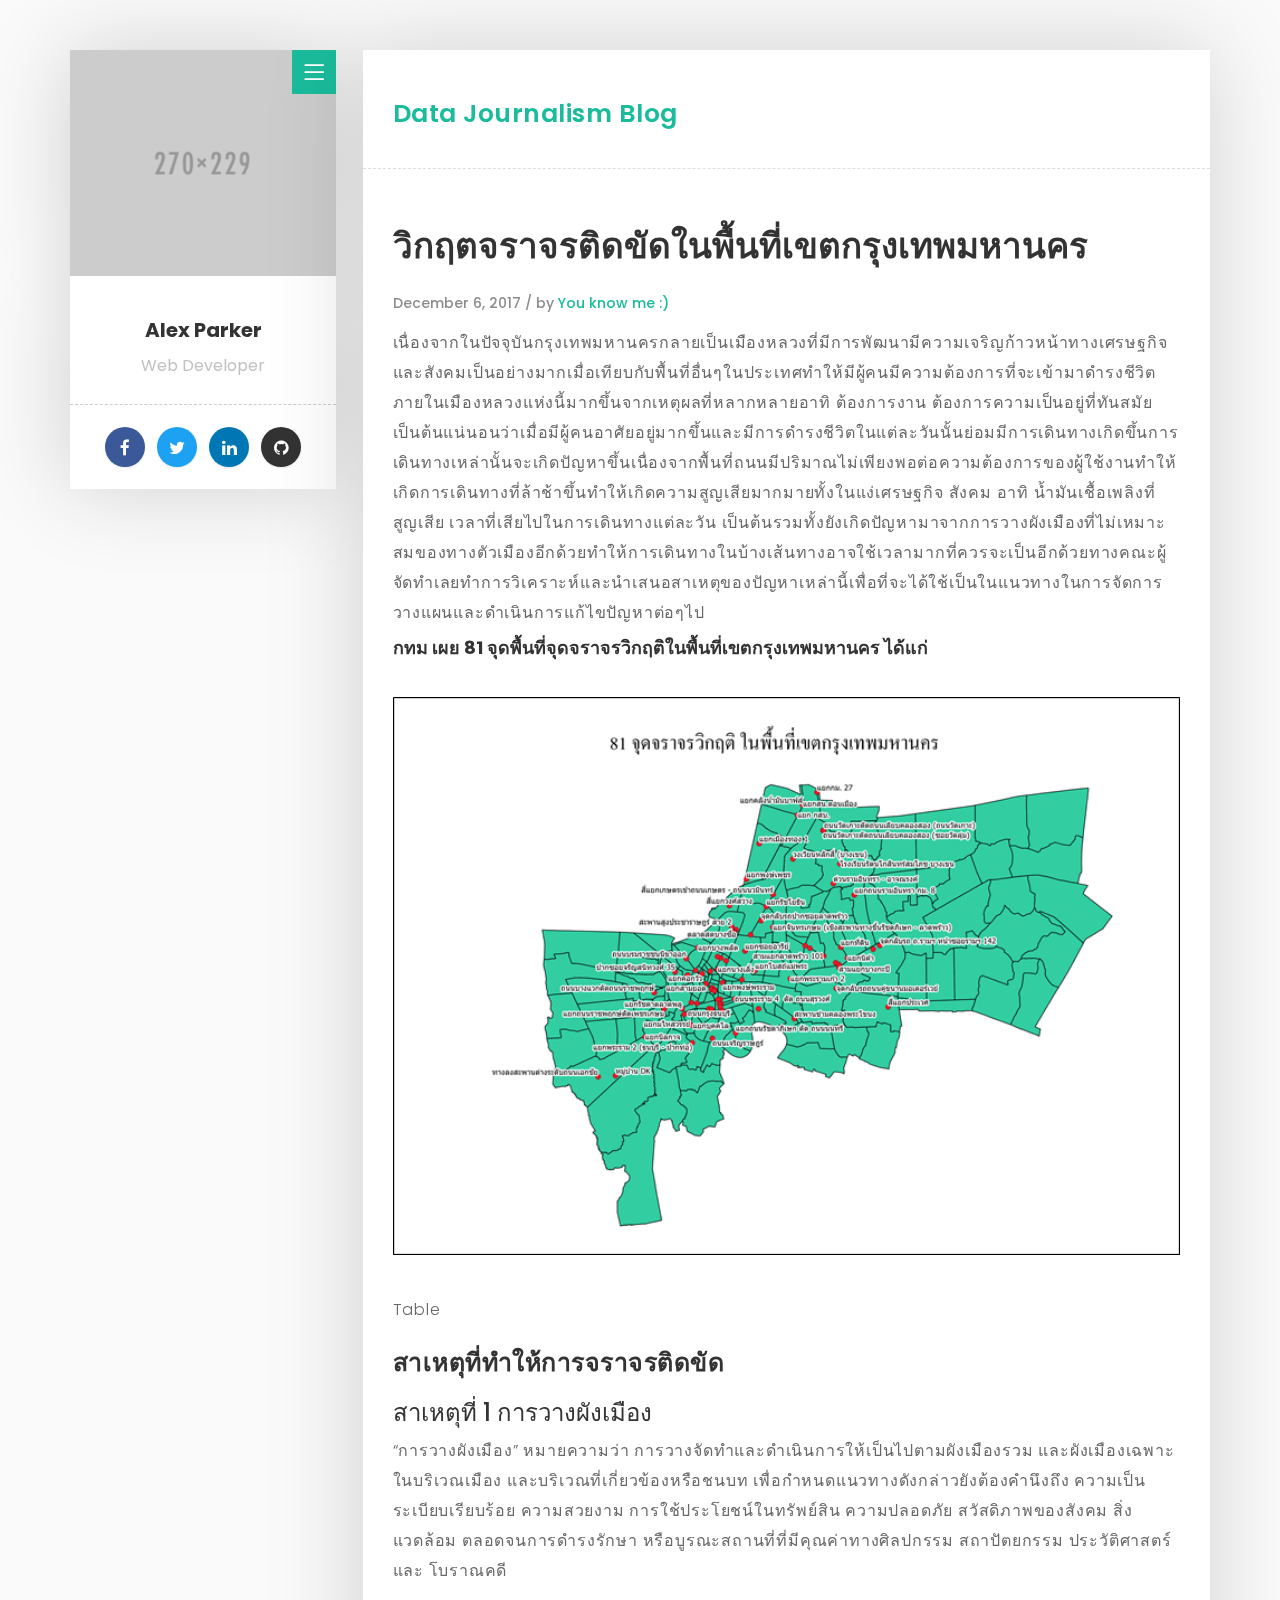
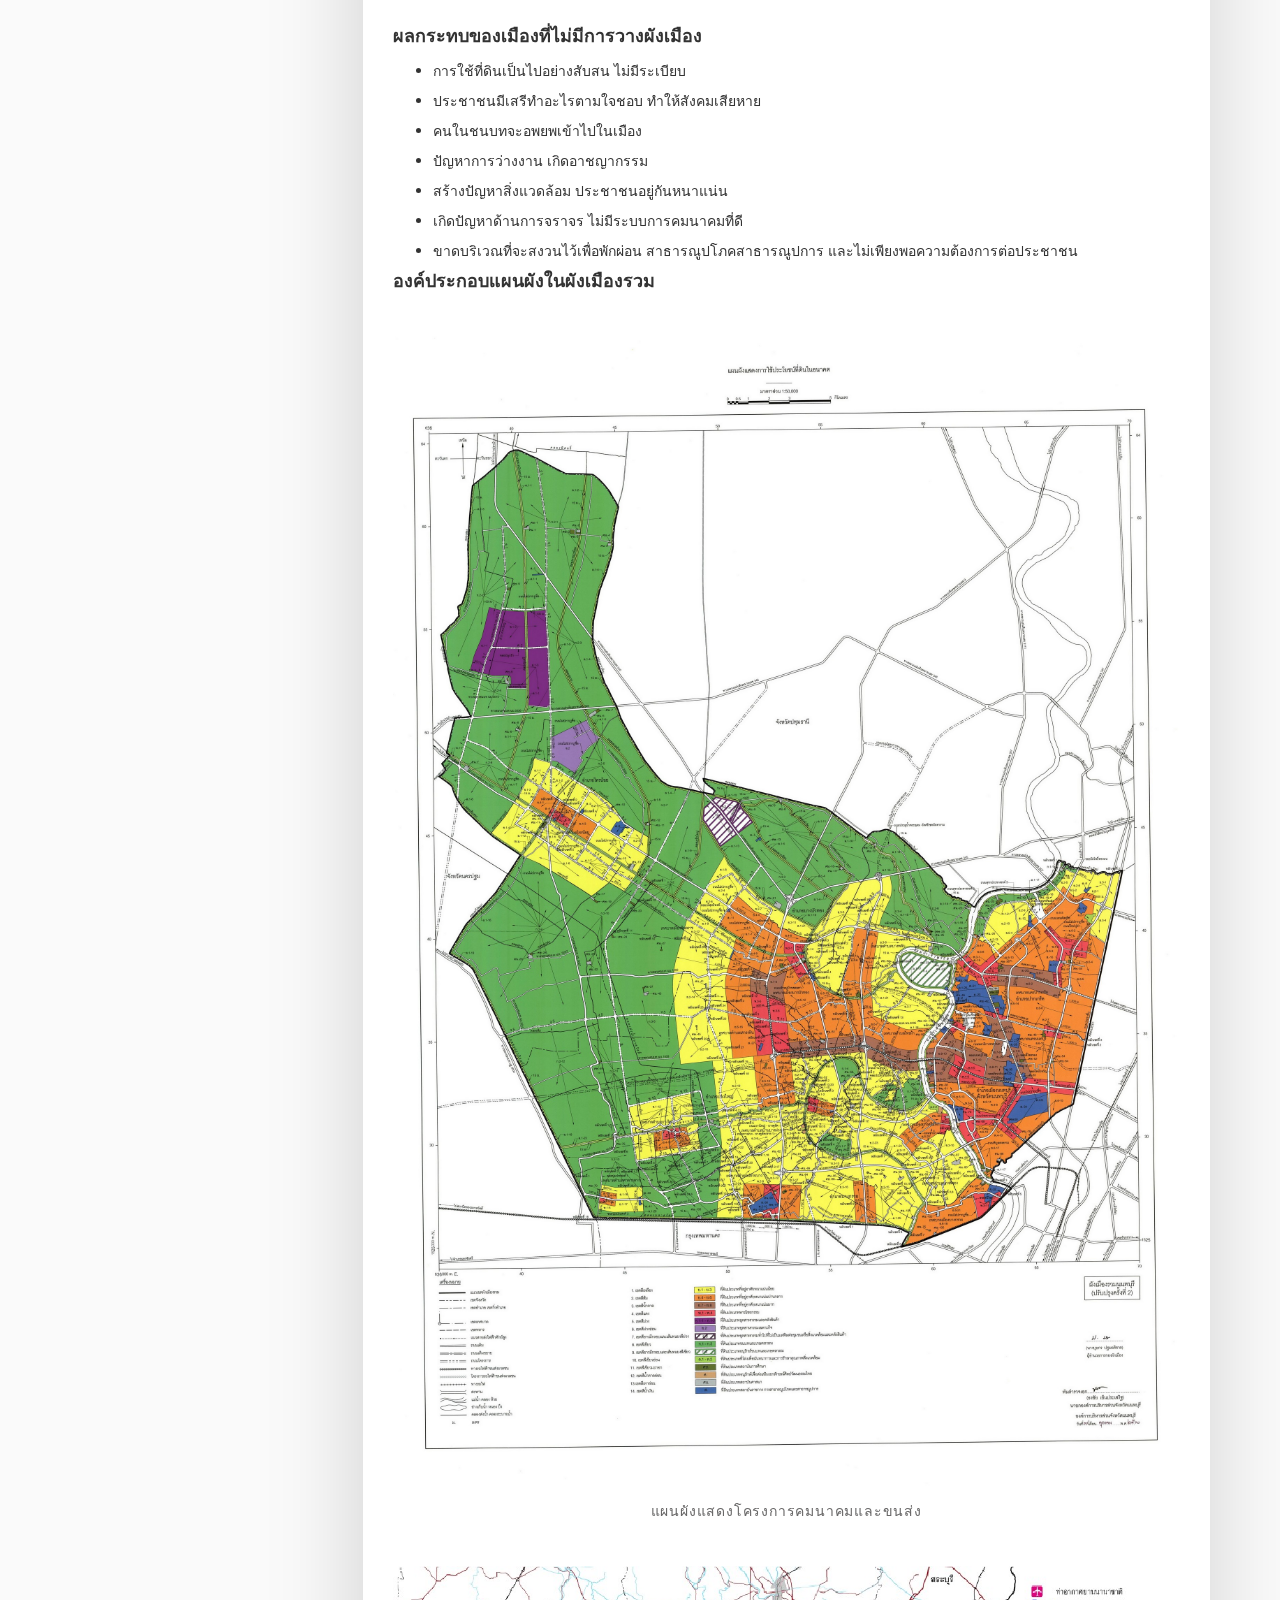
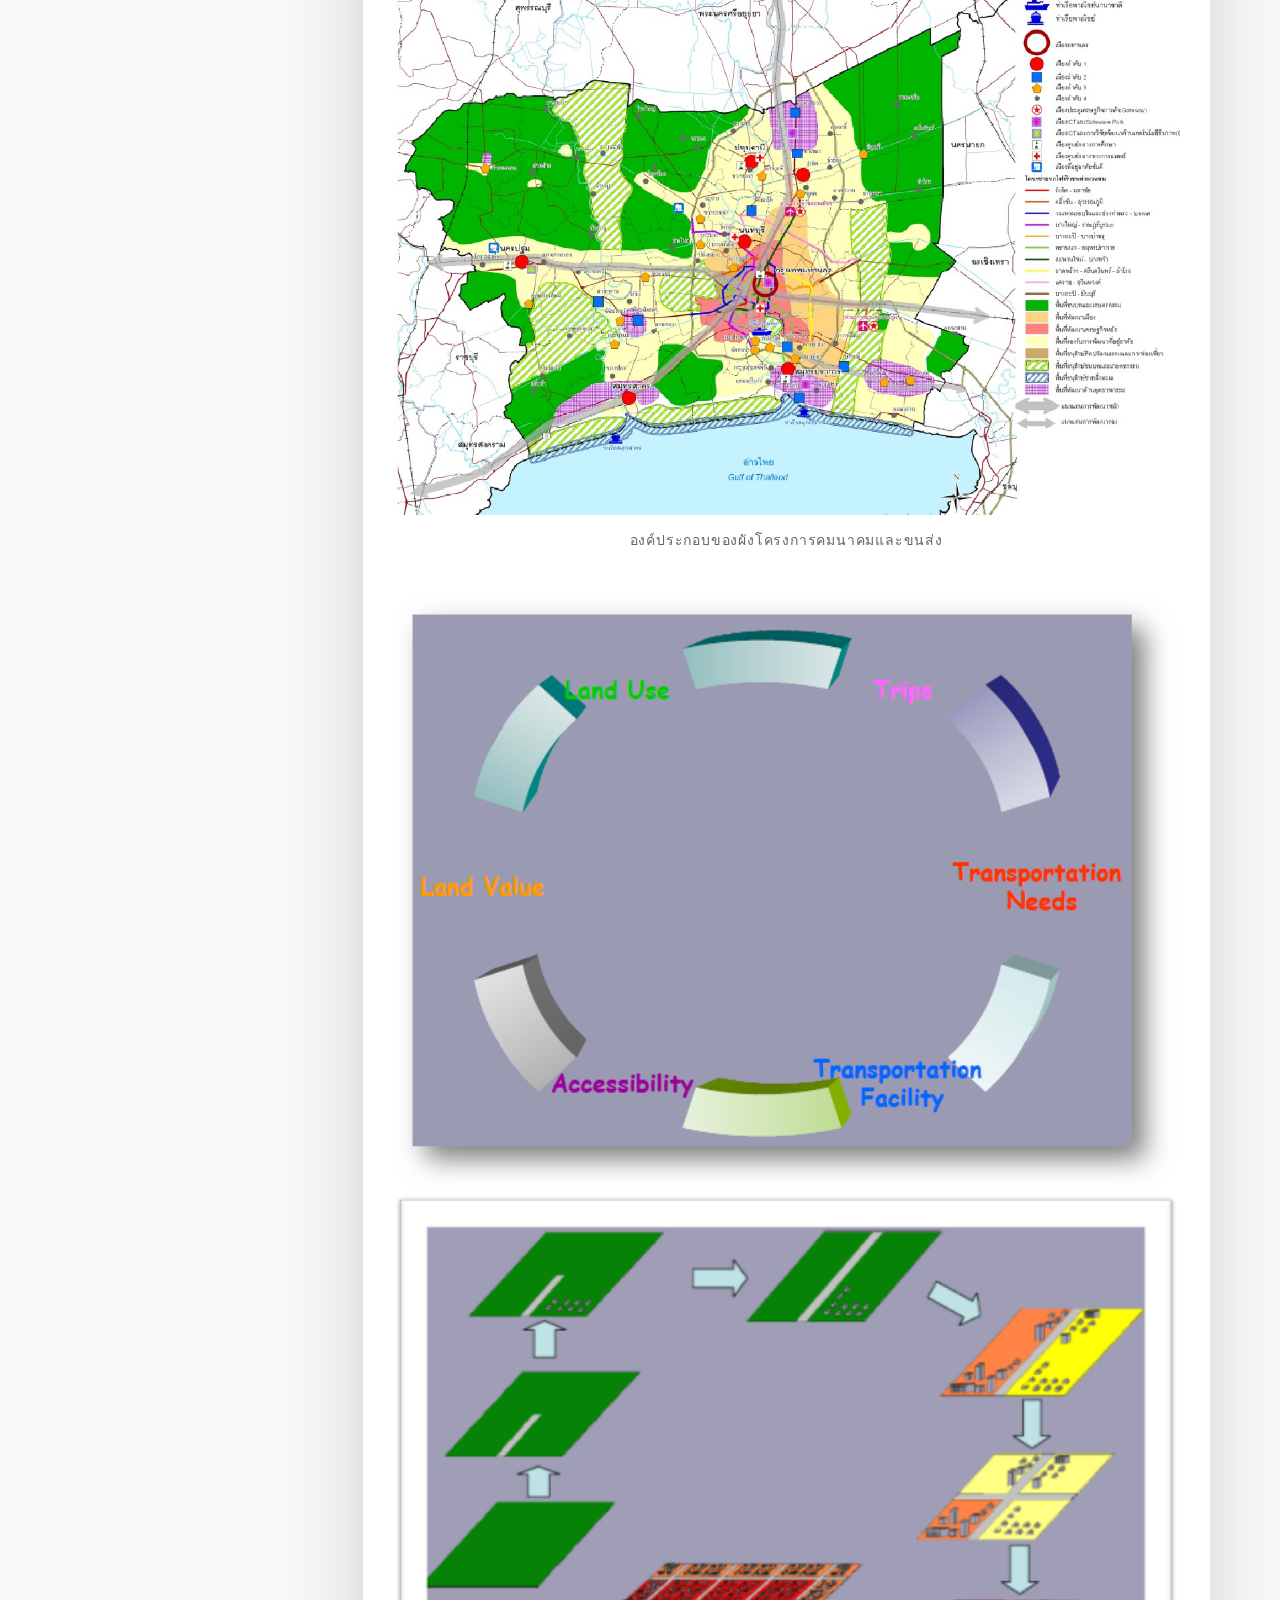
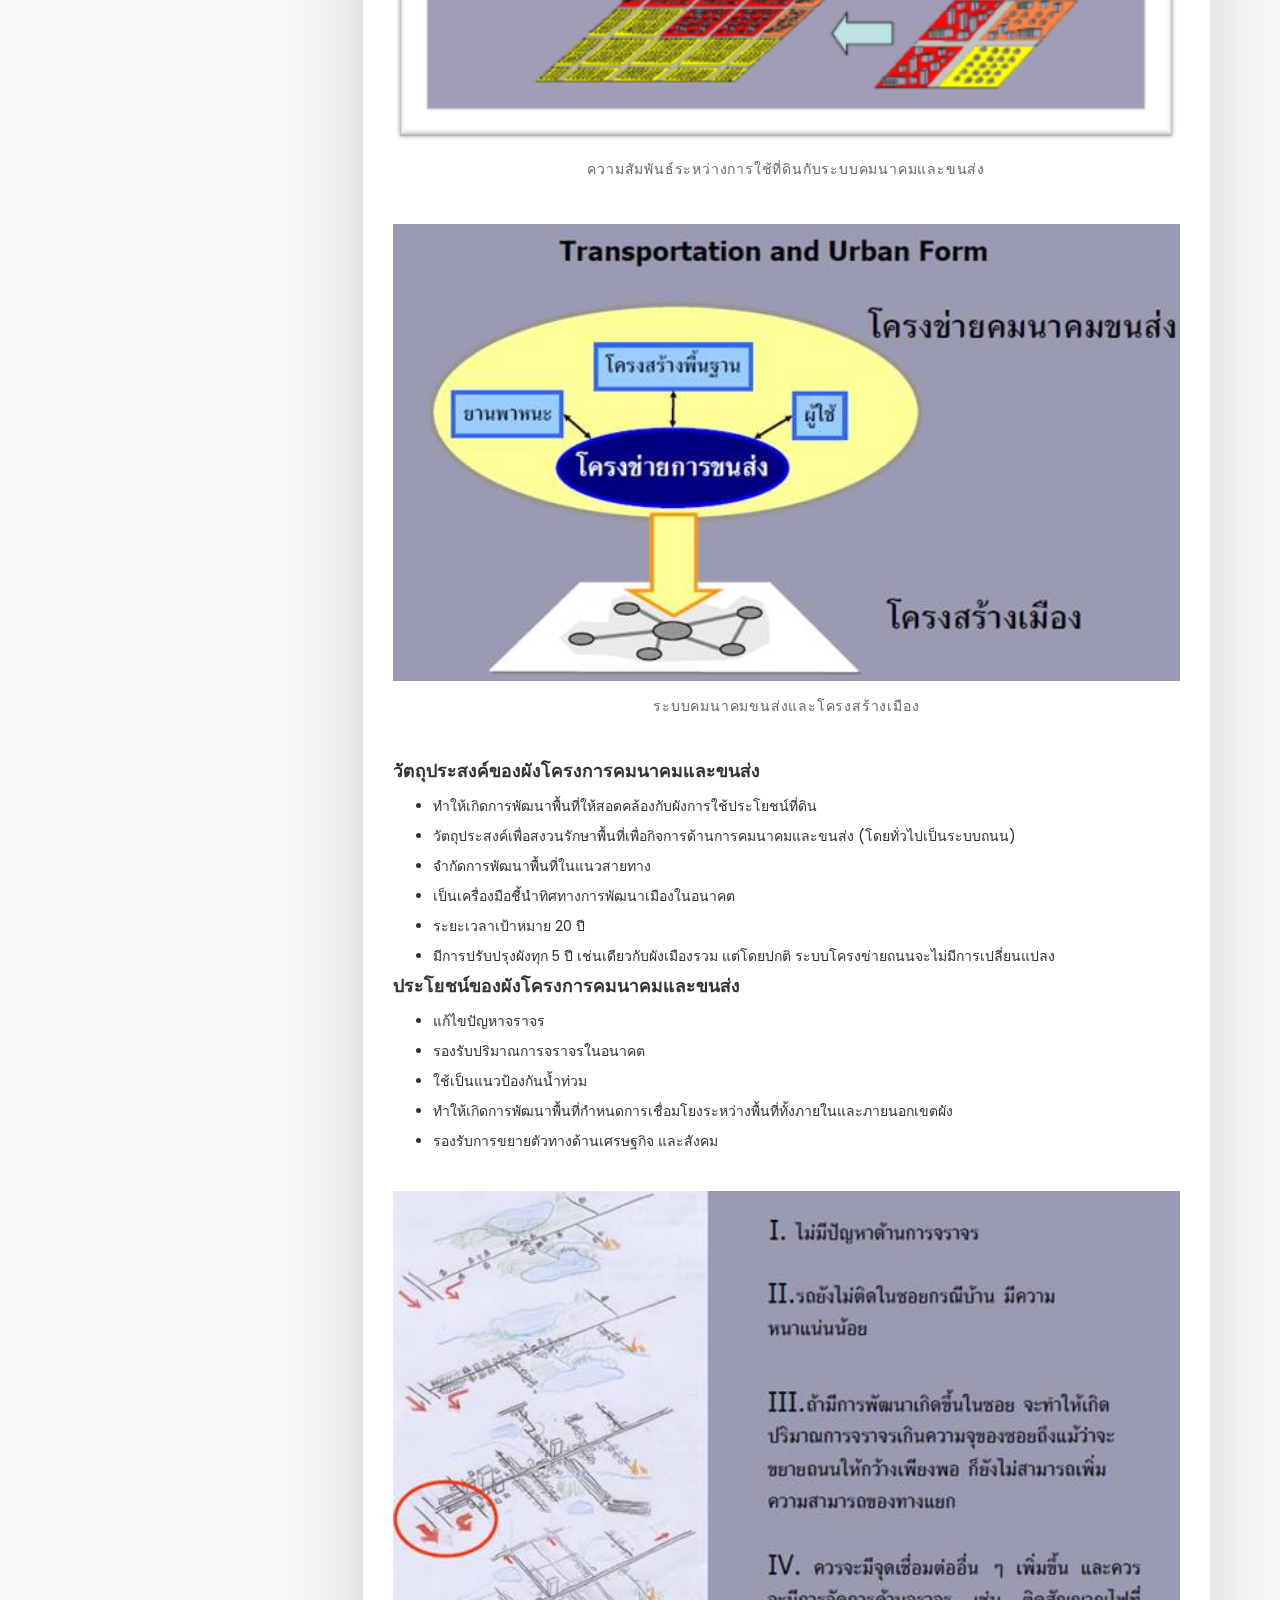
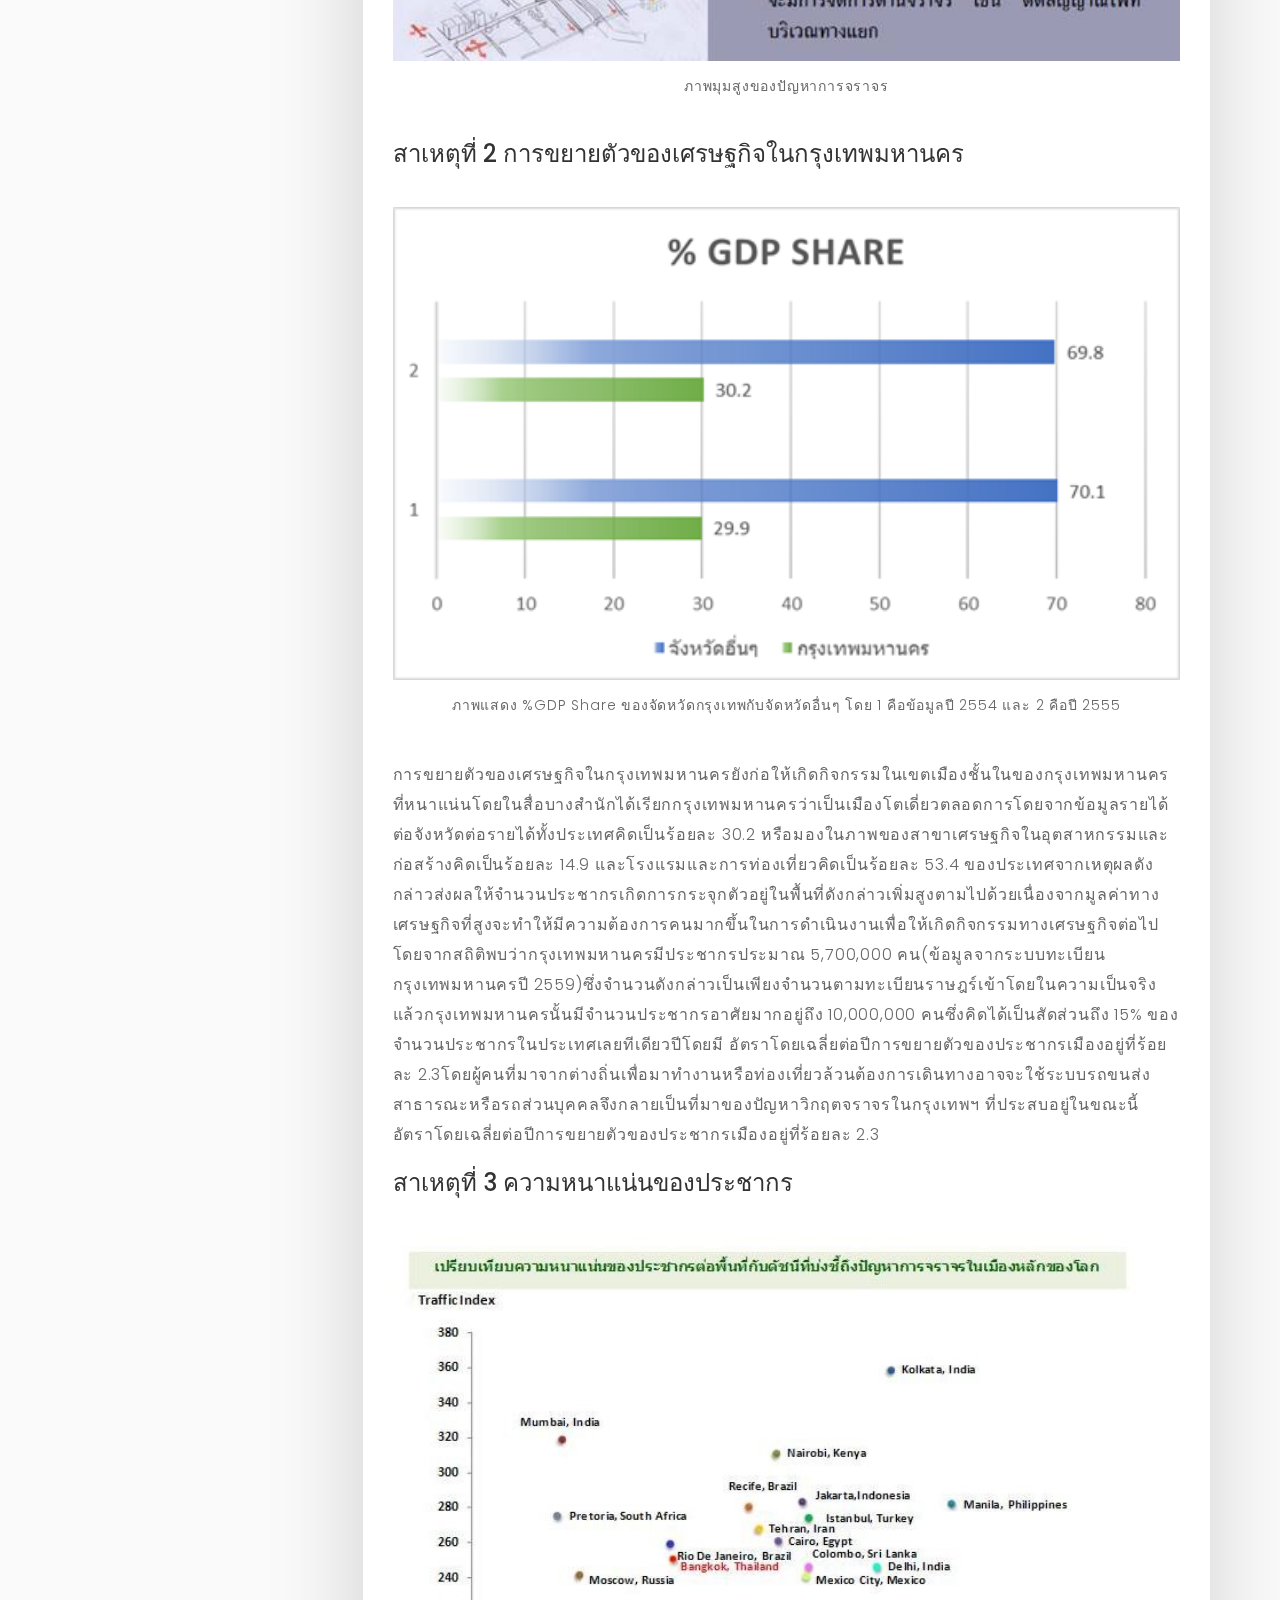
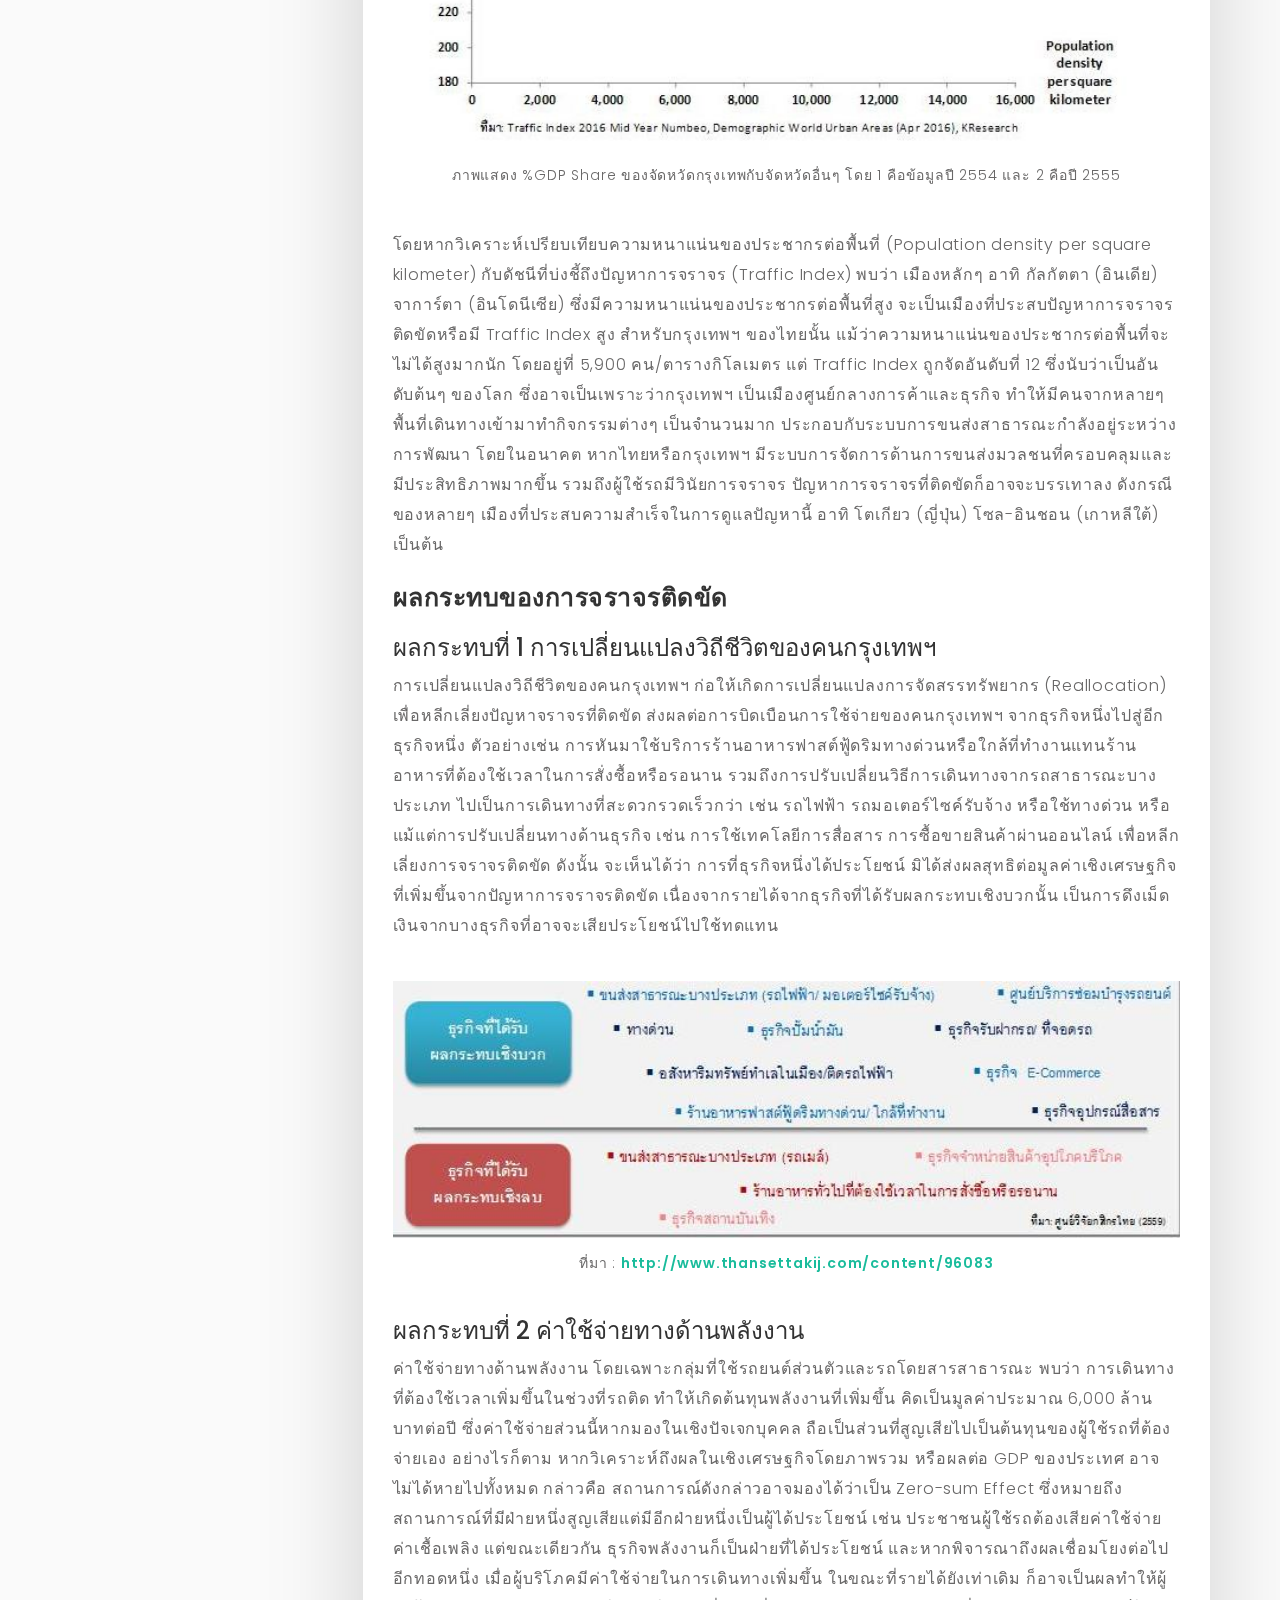
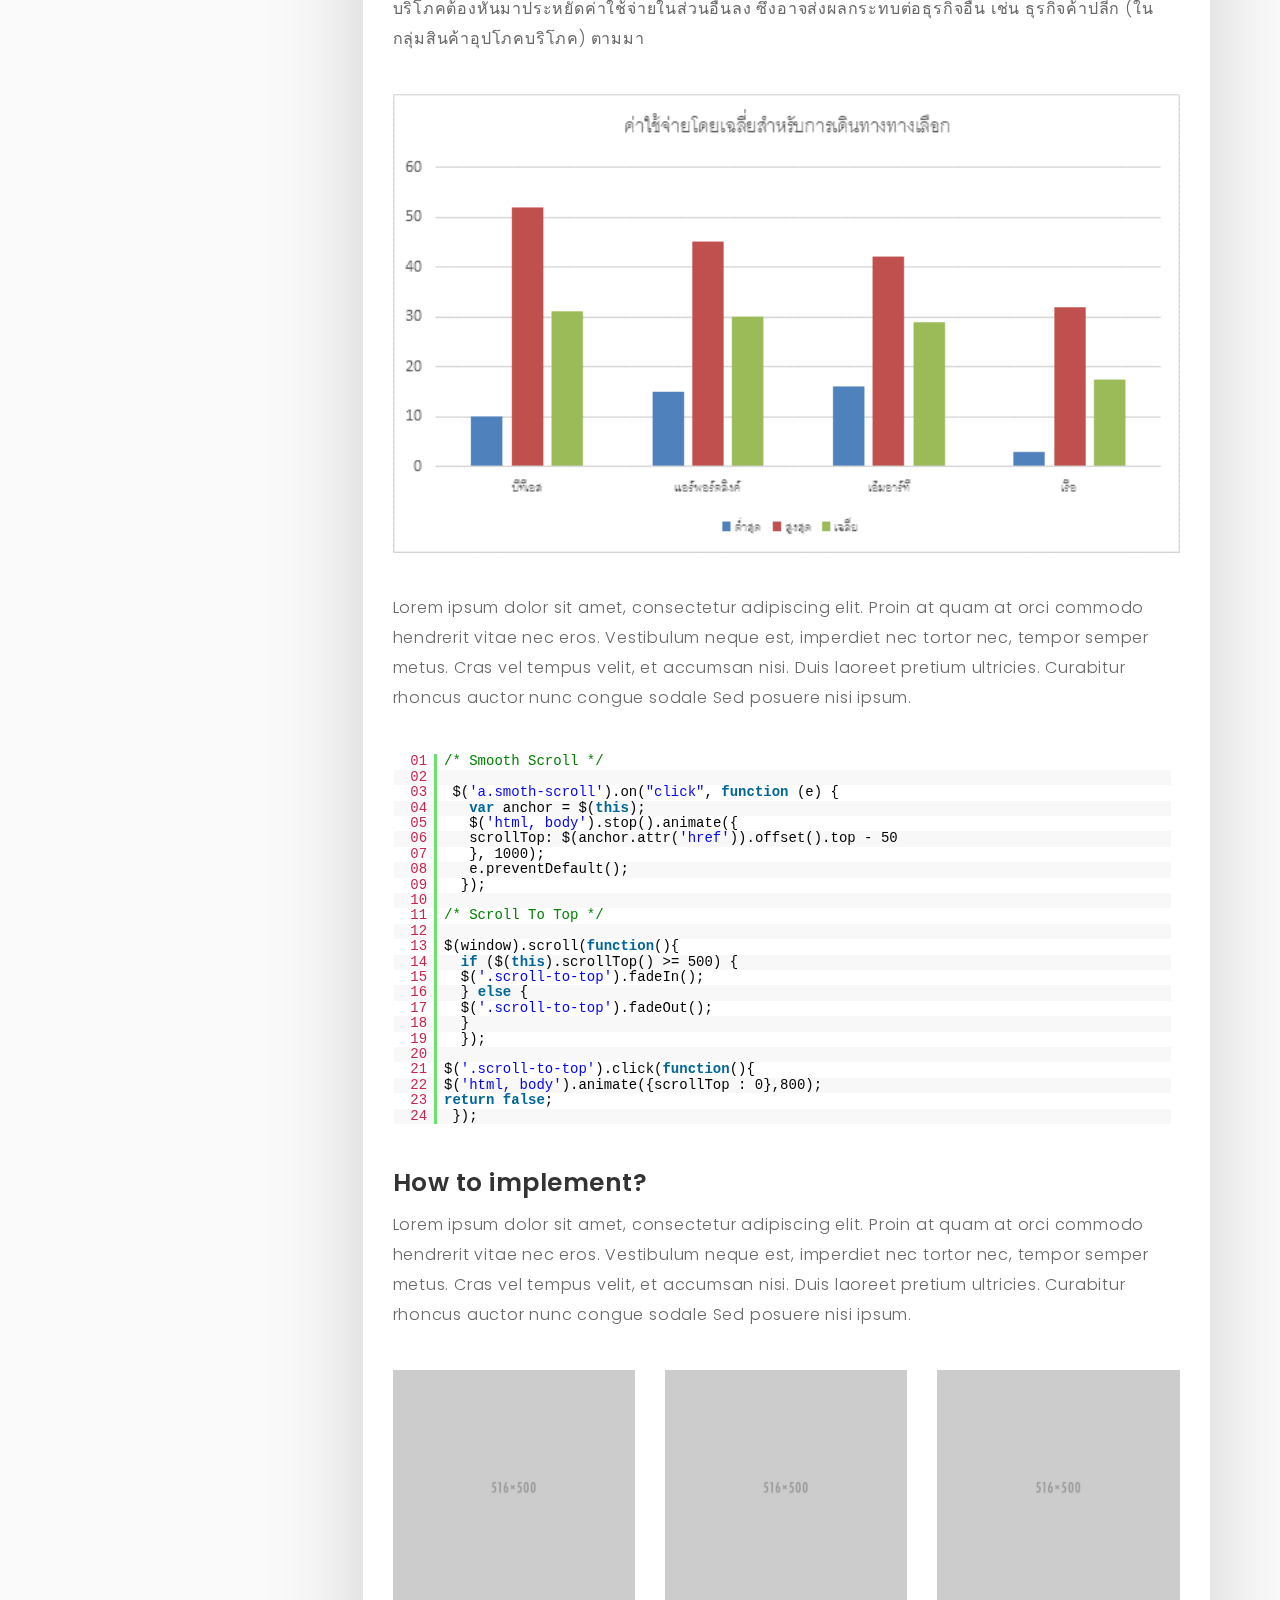
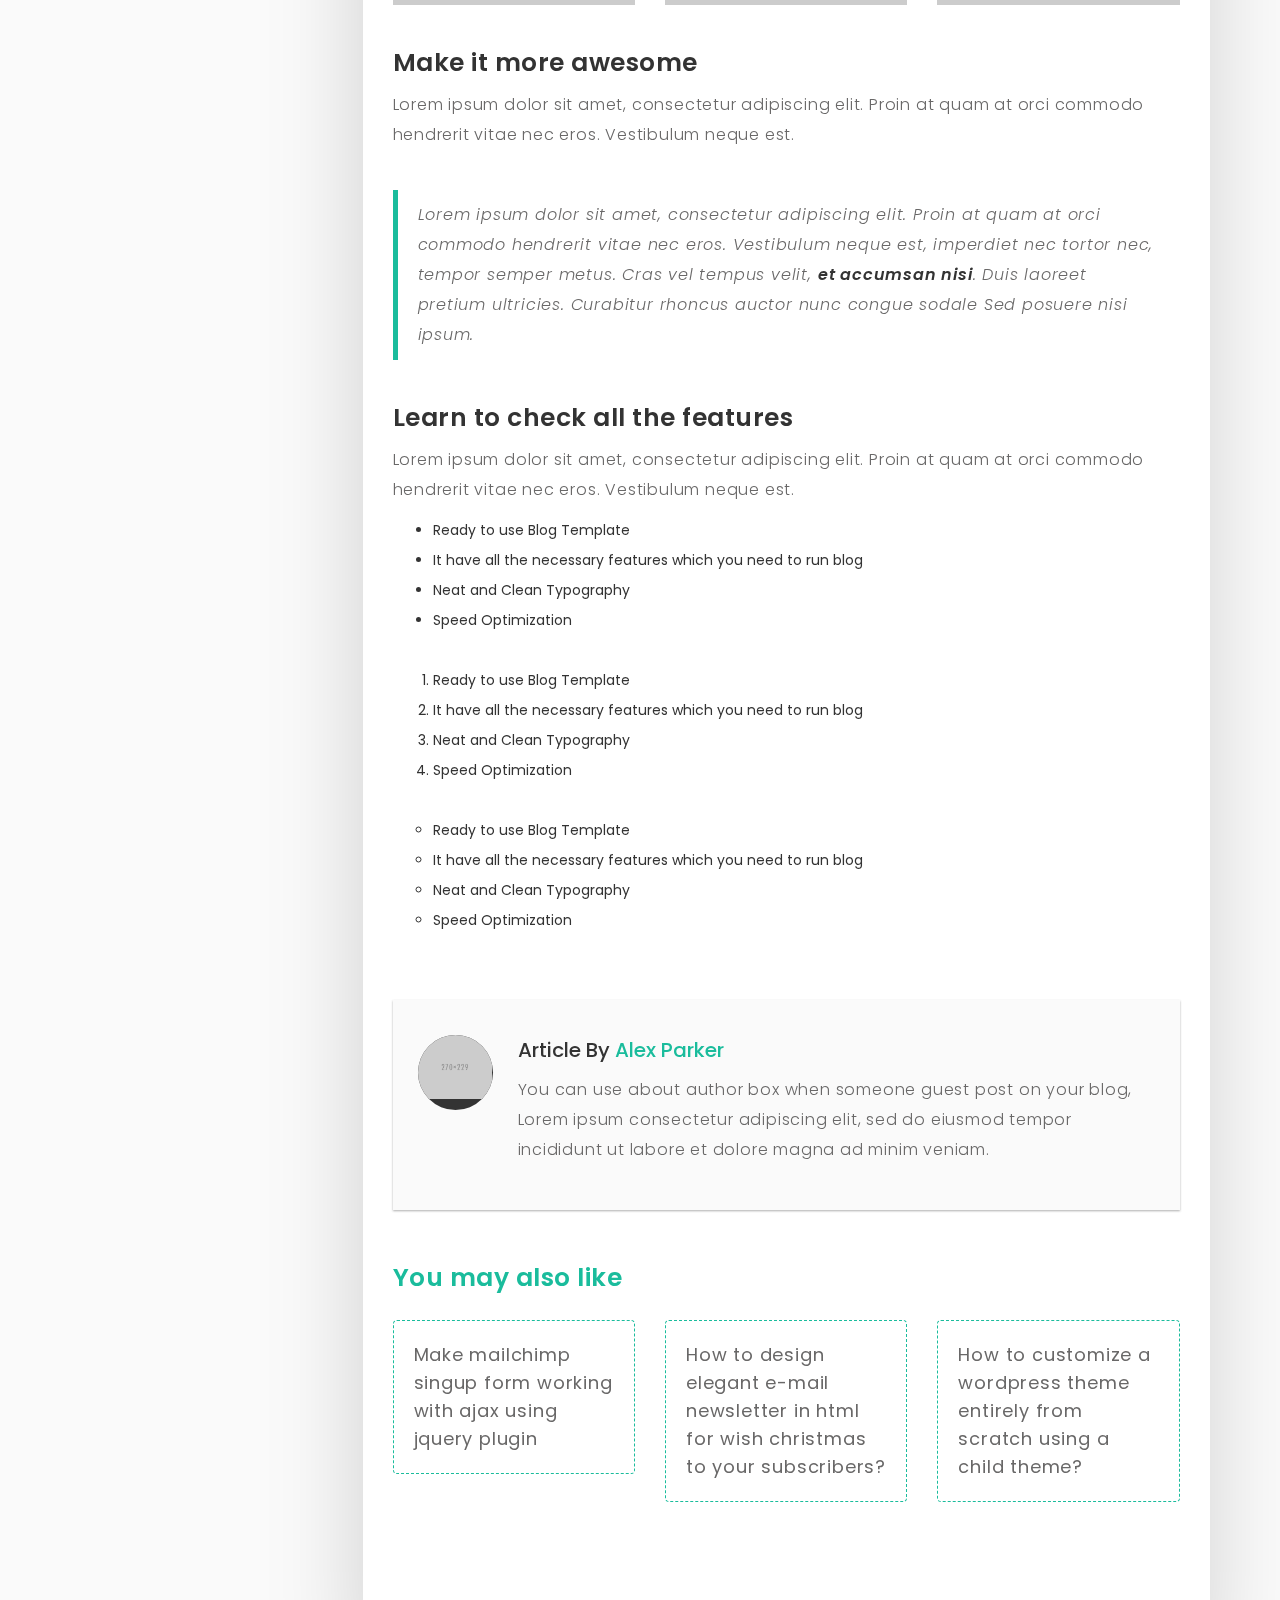
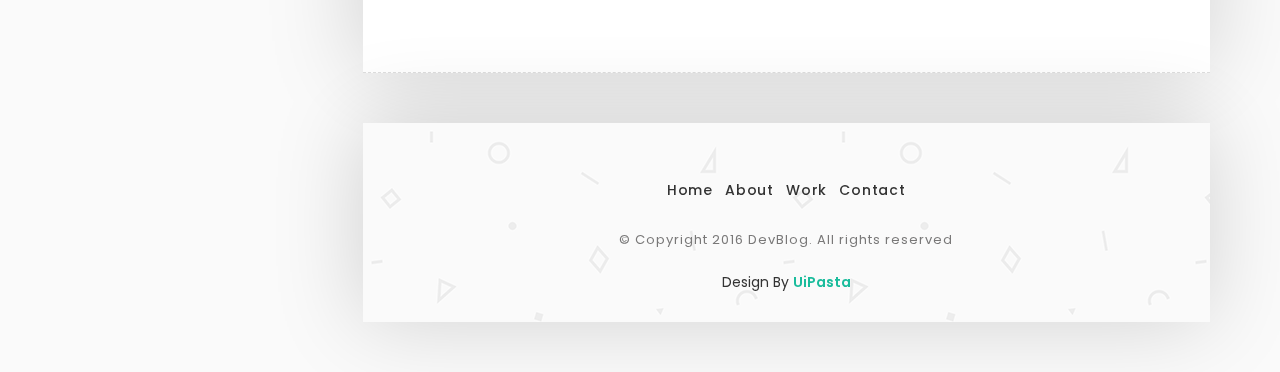
==== commit 451995d7: "finished main content" ====
--- a/App/index.html
+++ b/App/index.html
@@ -138,7 +138,7 @@
 
               <div class="sub-title">
                 <a href="#" title="Go to Home Page">
-                  <h2>Data Journalism</h2>
+                  <h2>Data Journalism Blog</h2>
                 </a>
                 <!-- <a href="#comment" class="smoth-scroll"><i class="icon-bubbles"></i></a> -->
               </div>
@@ -197,6 +197,9 @@
                   <div class="post-title">
                     <h2>สาเหตุที่ทำให้การจราจรติดขัด</h2>
                   </div>
+
+
+                  <!-- Start topic 1 -->
                   <h3>สาเหตุที่ 1 การวางผังเมือง</h3>
                   <p>“การวางผังเมือง” หมายความว่า การวางจัดทำและดำเนินการให้เป็นไปตามผังเมืองรวม และผังเมืองเฉพาะในบริเวณเมือง
                     และบริเวณที่เกี่ยวข้องหรือชนบท เพื่อกำหนดแนวทางดังกล่าวยังต้องคำนึงถึง ความเป็นระเบียบเรียบร้อย ความสวยงาม
@@ -205,19 +208,19 @@
                   </br>
 
                   <h4>ผลกระทบของเมืองที่ไม่มีการวางผังเมือง</h4>
-                  <ul>
-                    <li>การใช้ที่ดินเป็นไปอย่างสับสน ไม่มีระเบียบ</li>
-                    <li>ประชาชนมีเสรีทำอะไรตามใจชอบ ทำให้สังคมเสียหาย</li>
-                    <li>คนในชนบทจะอพยพเข้าไปในเมือง</li>
-                    <li>ปัญหาการว่างงาน เกิดอาชญากรรม</li>
-                    <li>สร้างปัญหาสิ่งแวดล้อม ประชาชนอยู่กันหนาแน่น</li>
-                    <li>เกิดปัญหาด้านการจราจร ไม่มีระบบการคมนาคมที่ดี</li>
-                    <li>ขาดบริเวณที่จะสงวนไว้เพื่อพักผ่อน สาธารณูปโภคสาธารณูปการ และไม่เพียงพอความต้องการต่อประชาชน</li>
-                  </ul>
-
-                  <div class="post-title">
-                    <h2>องค์ประกอบแผนผังในผังเมืองรวม</h2>
-                  </div>
+                  <div class="list">
+                    <ul>
+                      <li>การใช้ที่ดินเป็นไปอย่างสับสน ไม่มีระเบียบ</li>
+                      <li>ประชาชนมีเสรีทำอะไรตามใจชอบ ทำให้สังคมเสียหาย</li>
+                      <li>คนในชนบทจะอพยพเข้าไปในเมือง</li>
+                      <li>ปัญหาการว่างงาน เกิดอาชญากรรม</li>
+                      <li>สร้างปัญหาสิ่งแวดล้อม ประชาชนอยู่กันหนาแน่น</li>
+                      <li>เกิดปัญหาด้านการจราจร ไม่มีระบบการคมนาคมที่ดี</li>
+                      <li>ขาดบริเวณที่จะสงวนไว้เพื่อพักผ่อน สาธารณูปโภคสาธารณูปการ และไม่เพียงพอความต้องการต่อประชาชน</li>
+                    </ul>
+                  </div>
+
+                    <h4>องค์ประกอบแผนผังในผังเมืองรวม</h4>
 
                   <div class="post-image margin-top-40 margin-bottom-40">
                     <img src="images/blog/image003.jpg" alt="">
@@ -240,35 +243,70 @@
                     <p>ระบบคมนาคมขนส่งและโครงสร้างเมือง</p>
                   </div>
                   
-                  <div class="post-title">
-                    <h2>วัตถุประสงค์ของผังโครงการคมนาคมและขนส่ง</h2>
-                  </div>
-                  <ul>
-                    <li>ทำให้เกิดการพัฒนาพื้นที่ให้สอดคล้องกับผังการใช้ประโยชน์ที่ดิน</li>
-                    <li>วัตถุประสงค์เพื่อสงวนรักษาพื้นที่เพื่อกิจการด้านการคมนาคมและขนส่ง (โดยทั่วไปเป็นระบบถนน)</li>
-                    <li>จำกัดการพัฒนาพื้นที่ในแนวสายทาง</li>
-                    <li>เป็นเครื่องมือชี้นำทิศทางการพัฒนาเมืองในอนาคต</li>
-                    <li>ระยะเวลาเป้าหมาย 20 ปี</li>
-                    <li>มีการปรับปรุงผังทุก 5 ปี เช่นเดียวกับผังเมืองรวม แต่โดยปกติ ระบบโครงข่ายถนนจะไม่มีการเปลี่ยนแปลง</li>
-                  </ul>
-                  
-                  <div class="post-title">
-                    <h2>ประโยชน์ของผังโครงการคมนาคมและขนส่ง</h2>
-                  </div>
-                  <ul>
-                    <li>แก้ไขปัญหาจราจร</li>
-                    <li>รองรับปริมาณการจราจรในอนาคต</li>
-                    <li>ใช้เป็นแนวป้องกันน้ำท่วม</li>
-                    <li>ทำให้เกิดการพัฒนาพื้นที่กำหนดการเชื่อมโยงระหว่างพื้นที่ทั้งภายในและภายนอกเขตผัง</li>
-                    <li>รองรับการขยายตัวทางด้านเศรษฐกิจ และสังคม</li>
-                  </ul>
+                  <h4>วัตถุประสงค์ของผังโครงการคมนาคมและขนส่ง</h4>
+                  <div class="list">
+                    <ul>
+                      <li>ทำให้เกิดการพัฒนาพื้นที่ให้สอดคล้องกับผังการใช้ประโยชน์ที่ดิน</li>
+                      <li>วัตถุประสงค์เพื่อสงวนรักษาพื้นที่เพื่อกิจการด้านการคมนาคมและขนส่ง (โดยทั่วไปเป็นระบบถนน)</li>
+                      <li>จำกัดการพัฒนาพื้นที่ในแนวสายทาง</li>
+                      <li>เป็นเครื่องมือชี้นำทิศทางการพัฒนาเมืองในอนาคต</li>
+                      <li>ระยะเวลาเป้าหมาย 20 ปี</li>
+                      <li>มีการปรับปรุงผังทุก 5 ปี เช่นเดียวกับผังเมืองรวม แต่โดยปกติ ระบบโครงข่ายถนนจะไม่มีการเปลี่ยนแปลง</li>
+                    </ul>
+                  </div>
+                  
+                  <h4>ประโยชน์ของผังโครงการคมนาคมและขนส่ง</h4>
+                  <div class="list">
+                    <ul>
+                      <li>แก้ไขปัญหาจราจร</li>
+                      <li>รองรับปริมาณการจราจรในอนาคต</li>
+                      <li>ใช้เป็นแนวป้องกันน้ำท่วม</li>
+                      <li>ทำให้เกิดการพัฒนาพื้นที่กำหนดการเชื่อมโยงระหว่างพื้นที่ทั้งภายในและภายนอกเขตผัง</li>
+                      <li>รองรับการขยายตัวทางด้านเศรษฐกิจ และสังคม</li>
+                    </ul>
+                  </div>
                   
                   <div class="post-image margin-top-40 margin-bottom-40">
                     <img src="images/blog/image008.jpg" alt="">
                     <p>ภาพมุมสูงของปัญหาการจราจร</p>
                   </div>
-
-
+                  
+                  <!-- End topic 1 -->
+                  
+                  
+                  <!-- Start topic 2 -->
+                  <h3>สาเหตุที่ 2 การขยายตัวของเศรษฐกิจในกรุงเทพมหานคร</h3>
+                  <div class="post-image margin-top-40 margin-bottom-40">
+                    <img src="images/blog/image009.png" alt="">
+                    <p>ภาพแสดง %GDP Share ของจัดหวัดกรุงเทพกับจัดหวัดอื่นๆ โดย 1 คือข้อมูลปี 2554 และ 2 คือปี 2555</p>
+                  </div>
+                  <p>การขยายตัวของเศรษฐกิจในกรุงเทพมหานครยังก่อให้เกิดกิจกรรมในเขตเมืองชั้นในของกรุงเทพมหานครที่หนาแน่นโดยในสื่อบางสำนักได้เรียกกรุงเทพมหานครว่าเป็นเมืองโตเดี่ยวตลอดการโดยจากข้อมูลรายได้ต่อจังหวัดต่อรายได้ทั้งประเทศคิดเป็นร้อยละ 30.2 หรือมองในภาพของสาขาเศรษฐกิจในอุตสาหกรรมและก่อสร้างคิดเป็นร้อยละ 14.9 และโรงแรมและการท่องเที่ยวคิดเป็นร้อยละ 53.4  ของประเทศจากเหตุผลดังกล่าวส่งผลให้จำนวนประชากรเกิดการกระจุกตัวอยู่ในพื้นที่ดังกล่าวเพิ่มสูงตามไปด้วยเนื่องจากมูลค่าทางเศรษฐกิจที่สูงจะทำให้มีความต้องการคนมากขึ้นในการดำเนินงานเพื่อให้เกิดกิจกรรมทางเศรษฐกิจต่อไปโดยจากสถิติพบว่ากรุงเทพมหานครมีประชากรประมาณ 5,700,000 คน(ข้อมูลจากระบบทะเบียนกรุงเทพมหานครปี 2559)ซึ่งจำนวนดังกล่าวเป็นเพียงจำนวนตามทะเบียนราษฎร์เข้าโดยในความเป็นจริงแล้วกรุงเทพมหานครนั้นมีจำนวนประชากรอาศัยมากอยู่ถึง 10,000,000 คนซึ่งคิดได้เป็นสัดส่วนถึง 15% ของจำนวนประชากรในประเทศเลยทีเดียวปีโดยมี อัตราโดยเฉลี่ยต่อปีการขยายตัวของประชากรเมืองอยู่ที่ร้อยละ 2.3โดยผู้คนที่มาจากต่างถิ่นเพื่อมาทำงานหรือท่องเที่ยวล้วนต้องการเดินทางอาจจะใช้ระบบรถขนส่งสาธารณะหรือรถส่วนบุคคลจึงกลายเป็นที่มาของปัญหาวิกฤตจราจรในกรุงเทพฯ ที่ประสบอยู่ในขณะนี้ อัตราโดยเฉลี่ยต่อปีการขยายตัวของประชากรเมืองอยู่ที่ร้อยละ 2.3</p>
+                  
+                  <h3>สาเหตุที่ 3 ความหนาแน่นของประชากร</h3>
+                  <div class="post-image margin-top-40 margin-bottom-40">
+                    <img src="images/blog/image010.jpg" alt="">
+                    <p>ภาพแสดง %GDP Share ของจัดหวัดกรุงเทพกับจัดหวัดอื่นๆ โดย 1 คือข้อมูลปี 2554 และ 2 คือปี 2555</p>
+                  </div>
+                  <p>โดยหากวิเคราะห์เปรียบเทียบความหนาแน่นของประชากรต่อพื้นที่ (Population density per square kilometer) กับดัชนีที่บ่งชี้ถึงปัญหาการจราจร (Traffic Index) พบว่า เมืองหลักๆ อาทิ กัลกัตตา (อินเดีย) จาการ์ตา (อินโดนีเซีย) ซึ่งมีความหนาแน่นของประชากรต่อพื้นที่สูง จะเป็นเมืองที่ประสบปัญหาการจราจรติดขัดหรือมี Traffic Index สูง สำหรับกรุงเทพฯ ของไทยนั้น แม้ว่าความหนาแน่นของประชากรต่อพื้นที่จะไม่ได้สูงมากนัก โดยอยู่ที่ 5,900 คน/ตารางกิโลเมตร แต่ Traffic Index ถูกจัดอันดับที่ 12 ซึ่งนับว่าเป็นอันดับต้นๆ ของโลก ซึ่งอาจเป็นเพราะว่ากรุงเทพฯ เป็นเมืองศูนย์กลางการค้าและธุรกิจ ทำให้มีคนจากหลายๆ พื้นที่เดินทางเข้ามาทำกิจกรรมต่างๆ เป็นจำนวนมาก ประกอบกับระบบการขนส่งสาธารณะกำลังอยู่ระหว่างการพัฒนา โดยในอนาคต หากไทยหรือกรุงเทพฯ มีระบบการจัดการด้านการขนส่งมวลชนที่ครอบคลุมและมีประสิทธิภาพมากขึ้น รวมถึงผู้ใช้รถมีวินัยการจราจร ปัญหาการจราจรที่ติดขัดก็อาจจะบรรเทาลง ดังกรณีของหลายๆ เมืองที่ประสบความสำเร็จในการดูแลปัญหานี้ อาทิ โตเกียว (ญี่ปุ่น) โซล-อินชอน (เกาหลีใต้) เป็นต้น</p>
+                  
+                  <div class="post-title">
+                    <h2>ผลกระทบของการจราจรติดขัด</h2>
+                  </div>
+
+                  <h3>ผลกระทบที่ 1 การเปลี่ยนแปลงวิถีชีวิตของคนกรุงเทพฯ</h3> 
+                  <p>การเปลี่ยนแปลงวิถีชีวิตของคนกรุงเทพฯ ก่อให้เกิดการเปลี่ยนแปลงการจัดสรรทรัพยากร (Reallocation)  เพื่อหลีกเลี่ยงปัญหาจราจรที่ติดขัด ส่งผลต่อการบิดเบือนการใช้จ่ายของคนกรุงเทพฯ จากธุรกิจหนึ่งไปสู่อีกธุรกิจหนึ่ง ตัวอย่างเช่น การหันมาใช้บริการร้านอาหารฟาสต์ฟู้ดริมทางด่วนหรือใกล้ที่ทำงานแทนร้านอาหารที่ต้องใช้เวลาในการสั่งซื้อหรือรอนาน รวมถึงการปรับเปลี่ยนวิธีการเดินทางจากรถสาธารณะบางประเภท ไปเป็นการเดินทางที่สะดวกรวดเร็วกว่า เช่น รถไฟฟ้า รถมอเตอร์ไซค์รับจ้าง หรือใช้ทางด่วน หรือแม้แต่การปรับเปลี่ยนทางด้านธุรกิจ เช่น การใช้เทคโลยีการสื่อสาร การซื้อขายสินค้าผ่านออนไลน์ เพื่อหลีกเลี่ยงการจราจรติดขัด ดังนั้น จะเห็นได้ว่า การที่ธุรกิจหนึ่งได้ประโยชน์ มิได้ส่งผลสุทธิต่อมูลค่าเชิงเศรษฐกิจที่เพิ่มขึ้นจากปัญหาการจราจรติดขัด เนื่องจากรายได้จากธุรกิจที่ได้รับผลกระทบเชิงบวกนั้น เป็นการดึงเม็ดเงินจากบางธุรกิจที่อาจจะเสียประโยชน์ไปใช้ทดแทน</p>
+                  <div class="post-image margin-top-40 margin-bottom-40">
+                    <img src="images/blog/image011.jpg" alt="">
+                    <p>ที่มา : <a>http://www.thansettakij.com/content/96083</a></p>
+                  </div>
+                  
+                  <h3>ผลกระทบที่ 2  ค่าใช้จ่ายทางด้านพลังงาน</h3>
+                  <p>ค่าใช้จ่ายทางด้านพลังงาน  โดยเฉพาะกลุ่มที่ใช้รถยนต์ส่วนตัวและรถโดยสารสาธารณะ พบว่า การเดินทางที่ต้องใช้เวลาเพิ่มขึ้นในช่วงที่รถติด ทำให้เกิดต้นทุนพลังงานที่เพิ่มขึ้น คิดเป็นมูลค่าประมาณ 6,000 ล้านบาทต่อปี ซึ่งค่าใช้จ่ายส่วนนี้หากมองในเชิงปัจเจกบุคคล ถือเป็นส่วนที่สูญเสียไปเป็นต้นทุนของผู้ใช้รถที่ต้องจ่ายเอง อย่างไรก็ตาม หากวิเคราะห์ถึงผลในเชิงเศรษฐกิจโดยภาพรวม หรือผลต่อ GDP ของประเทศ อาจไม่ได้หายไปทั้งหมด กล่าวคือ สถานการณ์ดังกล่าวอาจมองได้ว่าเป็น Zero-sum Effect ซึ่งหมายถึง สถานการณ์ที่มีฝ่ายหนึ่งสูญเสียแต่มีอีกฝ่ายหนึ่งเป็นผู้ได้ประโยชน์ เช่น ประชาชนผู้ใช้รถต้องเสียค่าใช้จ่ายค่าเชื้อเพลิง แต่ขณะเดียวกัน ธุรกิจพลังงานก็เป็นฝ่ายที่ได้ประโยชน์ และหากพิจารณาถึงผลเชื่อมโยงต่อไปอีกทอดหนึ่ง เมื่อผู้บริโภคมีค่าใช้จ่ายในการเดินทางเพิ่มขึ้น ในขณะที่รายได้ยังเท่าเดิม ก็อาจเป็นผลทำให้ผู้บริโภคต้องหันมาประหยัดค่าใช้จ่ายในส่วนอื่นลง ซึ่งอาจส่งผลกระทบต่อธุรกิจอื่น เช่น ธุรกิจค้าปลีก (ในกลุ่มสินค้าอุปโภคบริโภค) ตามมา</p>
+                  <div class="post-image margin-top-40 margin-bottom-40">
+                    <img src="images/blog/image012.png" alt="">
+                  </div>
+                  
+                  <!-- End topic 2 -->
 
                   <!-- <div class="post-quote margin-top-40 margin-bottom-40">
                                     <blockquote>Design is not just what is look like, Design is how it's work.</blockquote>
@@ -468,67 +506,9 @@
                     </div>
                   </div>
                   <!-- You May Also Like End -->
-
-
-
-
-                  <!-- Post Comment (Disqus) Start -->
-                  <div id="comment" class="comment">
-                    <h3>Discuss about post</h3>
-
-
-                    <!-- Disqus Code Start  (Please Note: Disqus will not be load on local, You have to upload it on server.)-->
-                    <div id="disqus_thread"></div>
-                    <script>
-
-                      /***  RECOMMENDED CONFIGURATION VARIABLES: EDIT AND UNCOMMENT THE SECTION BELOW TO INSERT DYNAMIC VALUES FROM YOUR PLATFORM OR CMS. LEARN WHY DEFINING THESE VARIABLES IS IMPORTANT: https://disqus.com/admin/universalcode/#configuration-variables.
-                        	
-                          var disqus_config = function () {
-                          this.page.url = PAGE_URL;  // Replace PAGE_URL with your page's canonical URL variable
-                          this.page.identifier = PAGE_IDENTIFIER; // Replace PAGE_IDENTIFIER with your page's unique identifier variable
-                          };
-                          */
-
-                      (function () { // DON'T EDIT BELOW THIS LINE
-                        var d = document, s = d.createElement('script');
-                        s.src = '//uipasta.disqus.com/embed.js';   // Please change the url from your own disqus id
-                        s.setAttribute('data-timestamp', +new Date());
-                        (d.head || d.body).appendChild(s);
-                      })();
-                    </script>
-                    <noscript>Please enable JavaScript to view the
-                      <a href="https://disqus.com/?ref_noscript">comments powered by Disqus.</a>
-                    </noscript>
-                    <!-- Disqus Code End -->
-
-                  </div>
-                  <!-- Post Comment (Disqus) End -->
-
-
-
                 </div>
               </div>
-
             </div>
-
-
-
-            <!-- Subscribe Form Start -->
-            <div class="col-md-8 col-md-offset-2">
-              <form id="mc-form" method="post" action="http://uipasta.us14.list-manage.com/subscribe/post?u=854825d502cdc101233c08a21&amp;id=86e84d44b7">
-
-                <div class="subscribe-form margin-top-20">
-                  <input id="mc-email" type="email" placeholder="Email Address" class="text-input">
-                  <button class="submit-btn" type="submit">Submit</button>
-                </div>
-                <p>Subscribe to my weekly newsletter</p>
-                <label for="mc-email" class="mc-label"></label>
-              </form>
-
-            </div>
-            <!-- Subscribe Form End -->
-
-
           </div>
 
 
--- a/App/css/style.css
+++ b/App/css/style.css
@@ -764,9 +764,11 @@
 }
 
 .list li {
-    font-size: 18px;
-    color: #333333;
-    font-weight: 400;
+    font-size: 14px;
+    font-family: "Poppins", sans-serif;
+    /* font-size: 18px; */
+    /* color: #333333; */
+    /* font-weight: 400; */
     margin-bottom: 10px;
 }
 
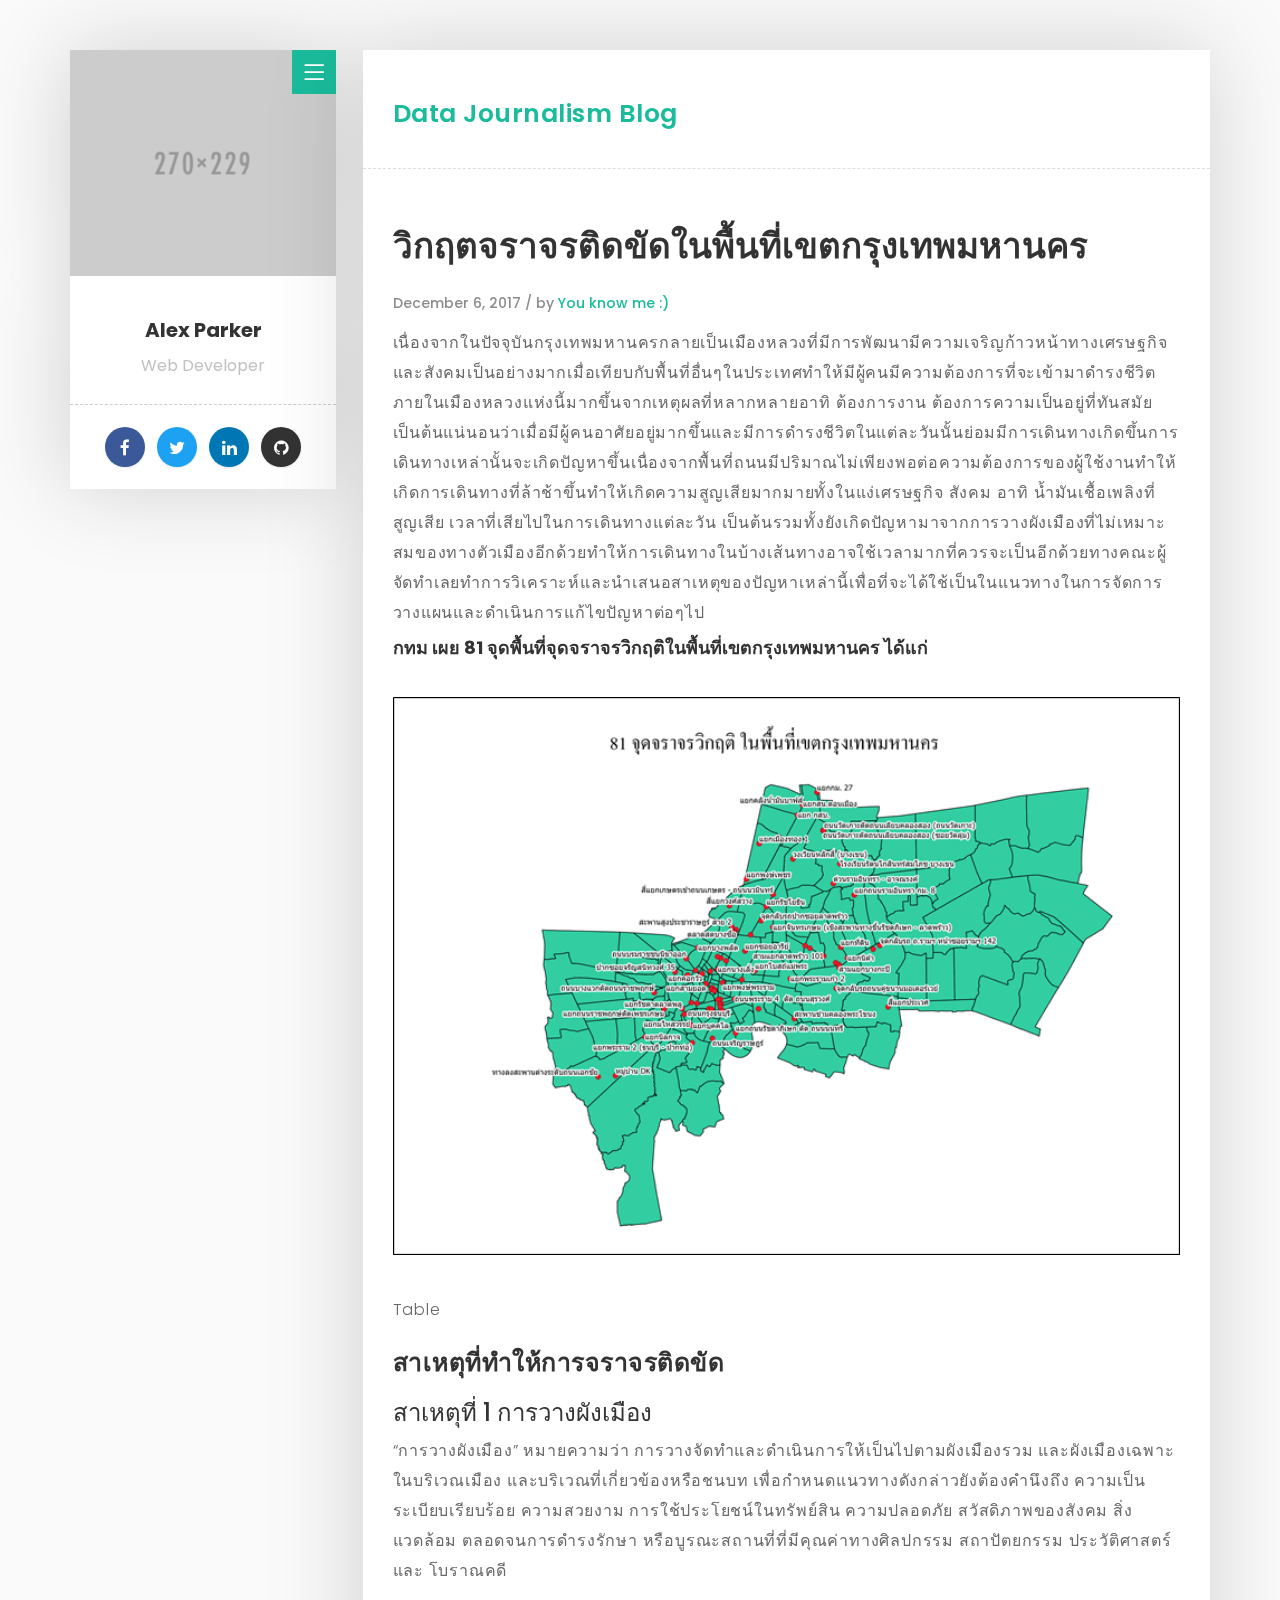
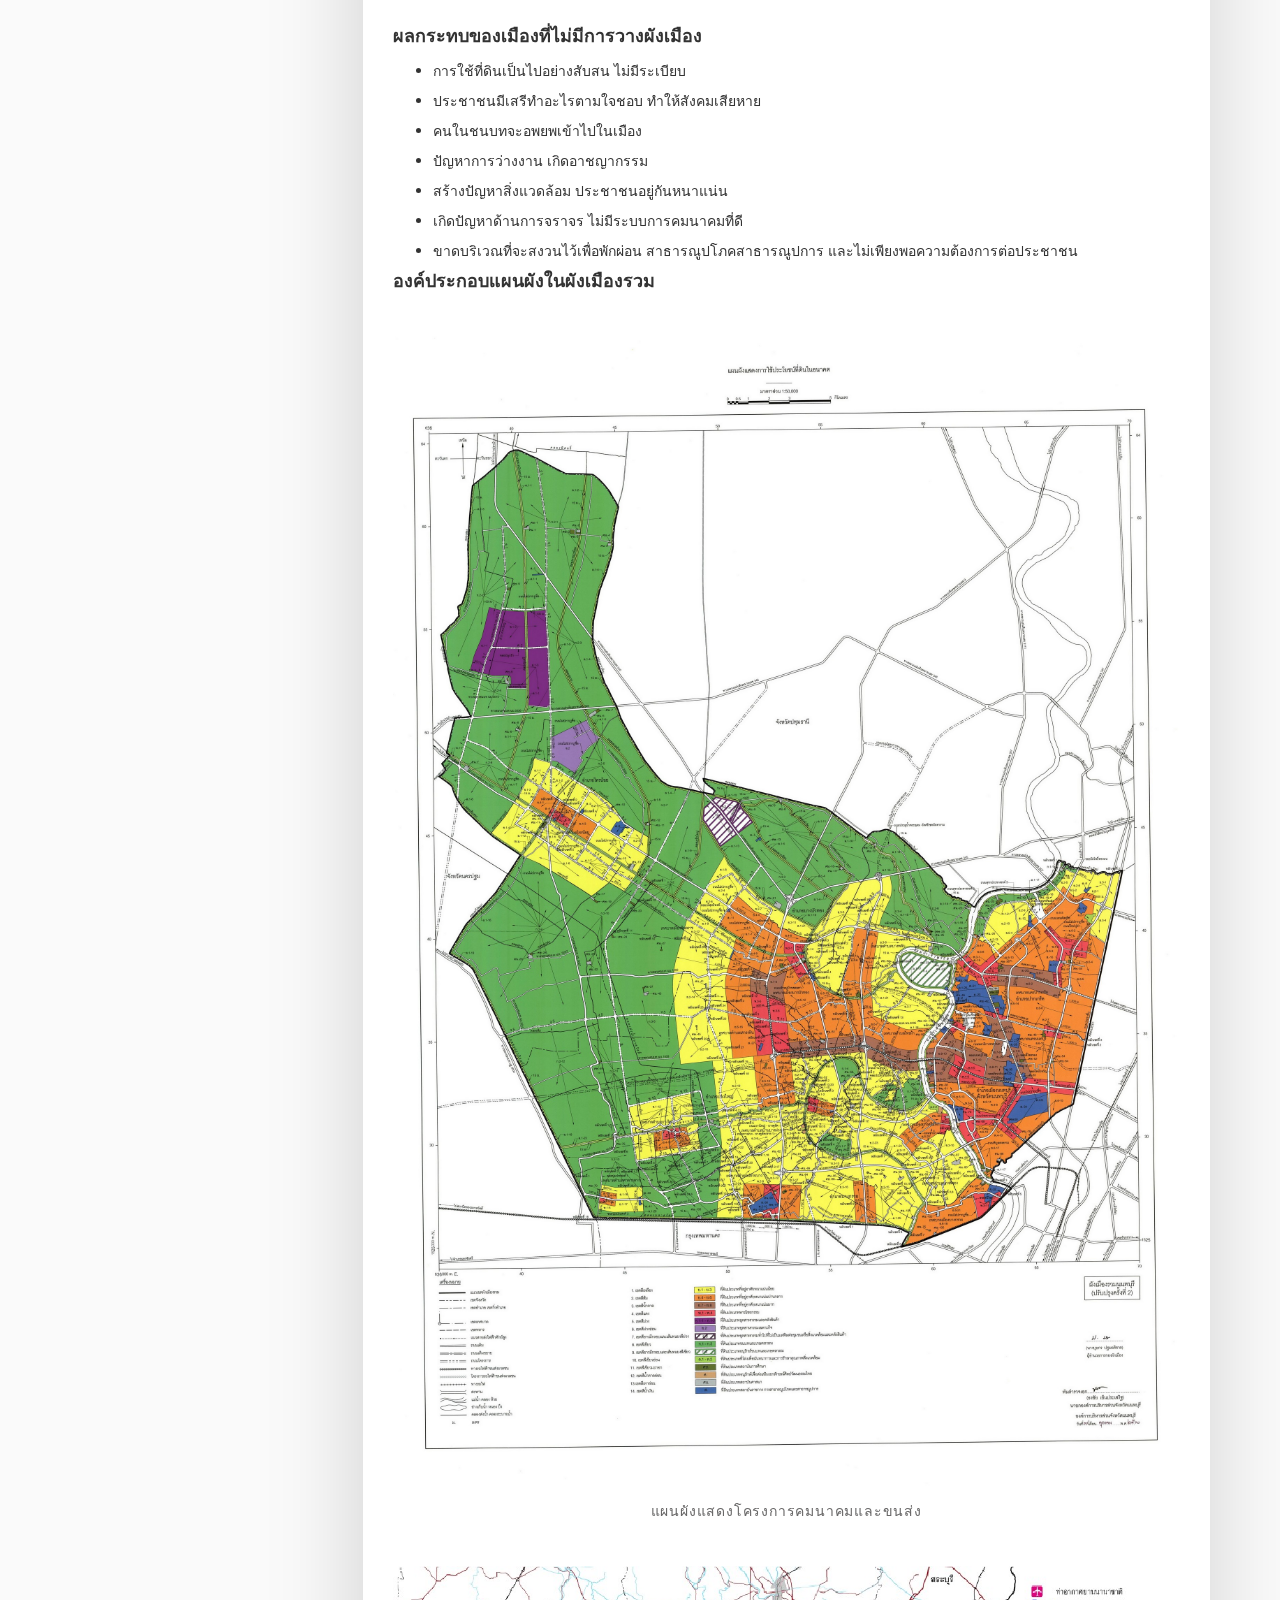
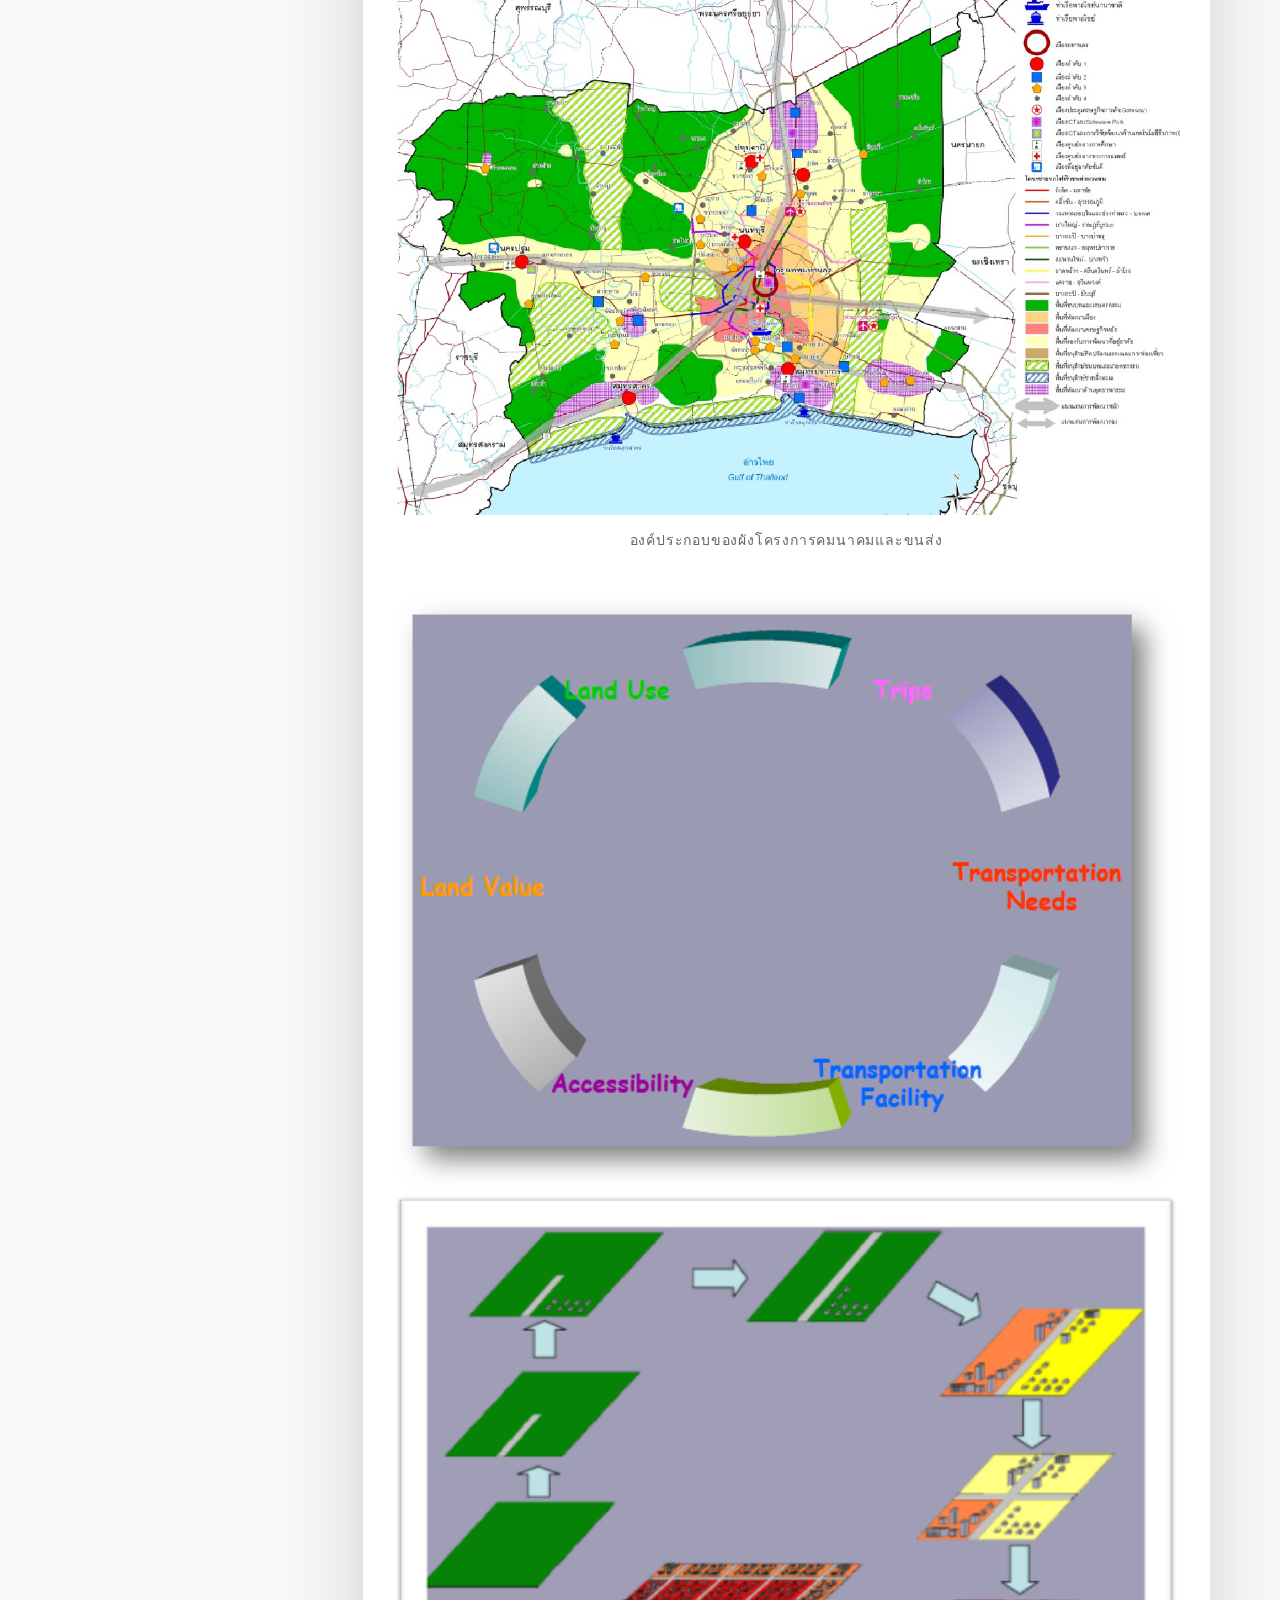
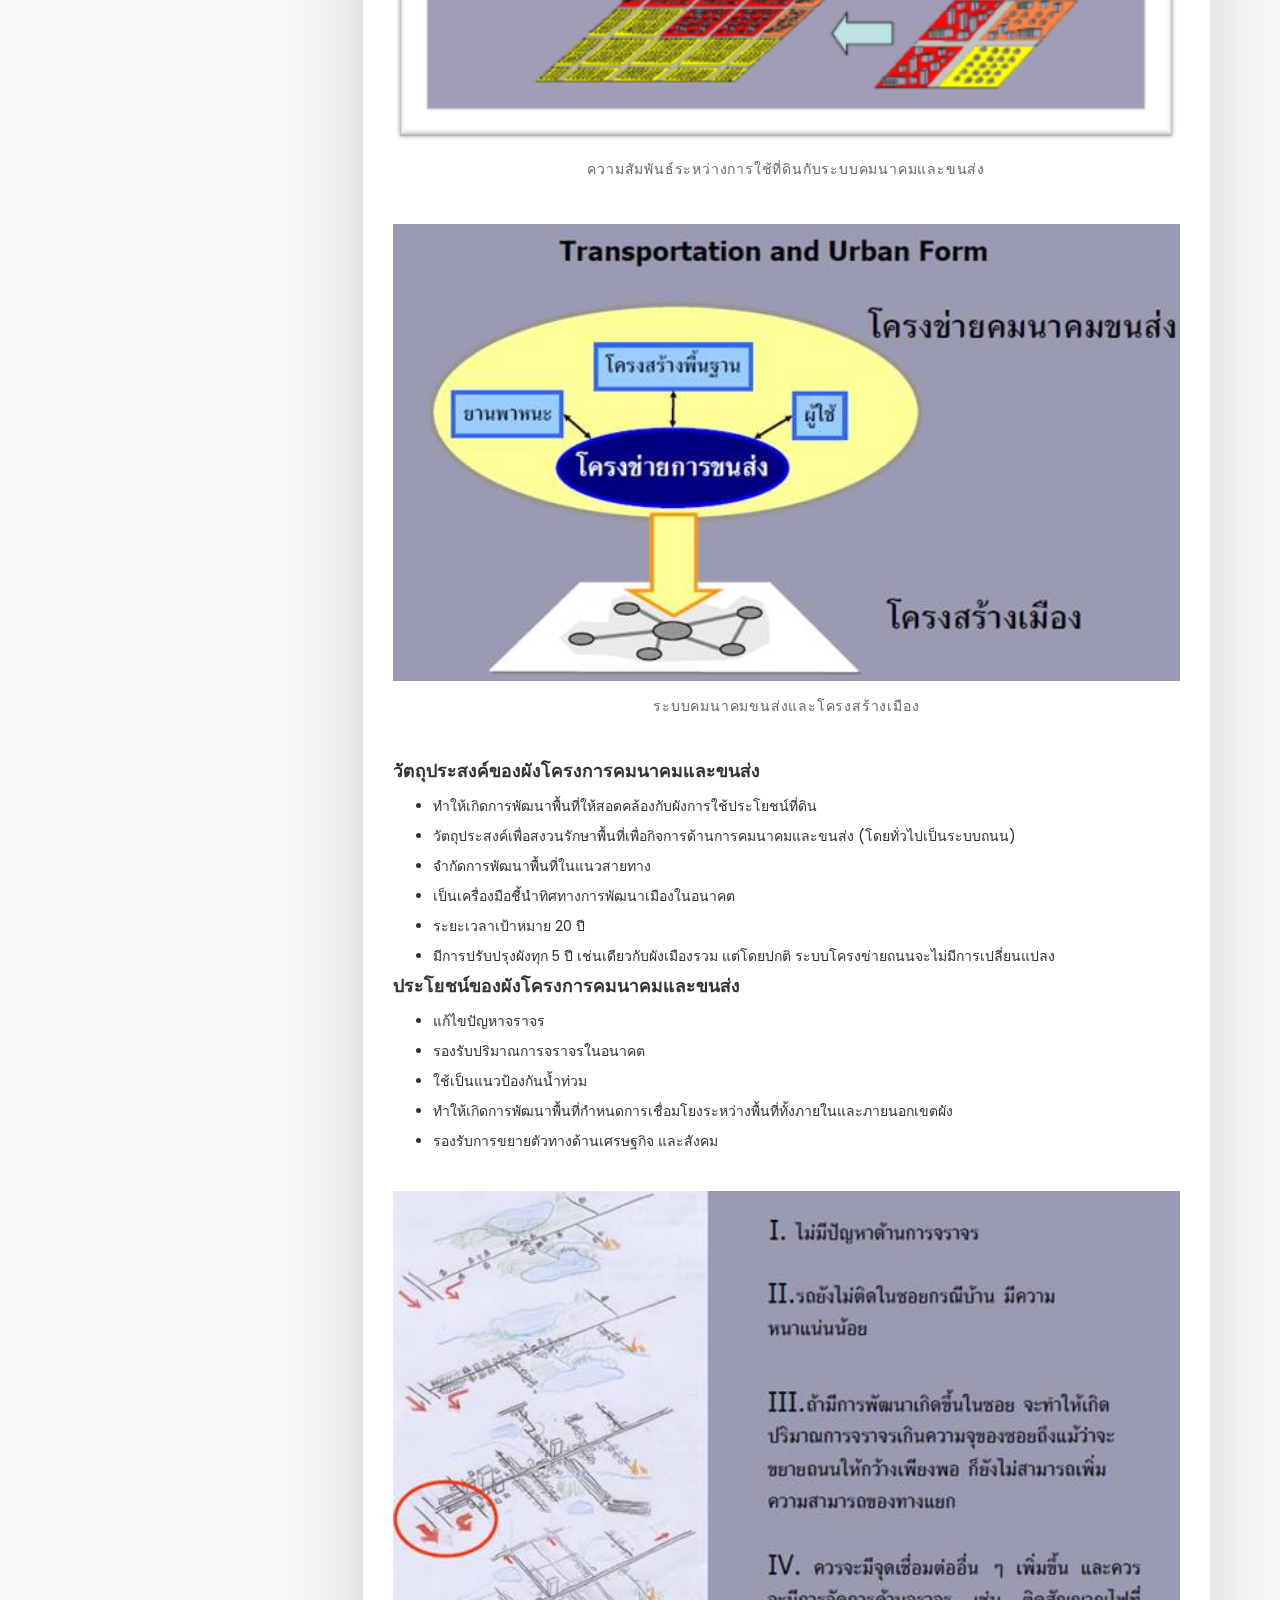
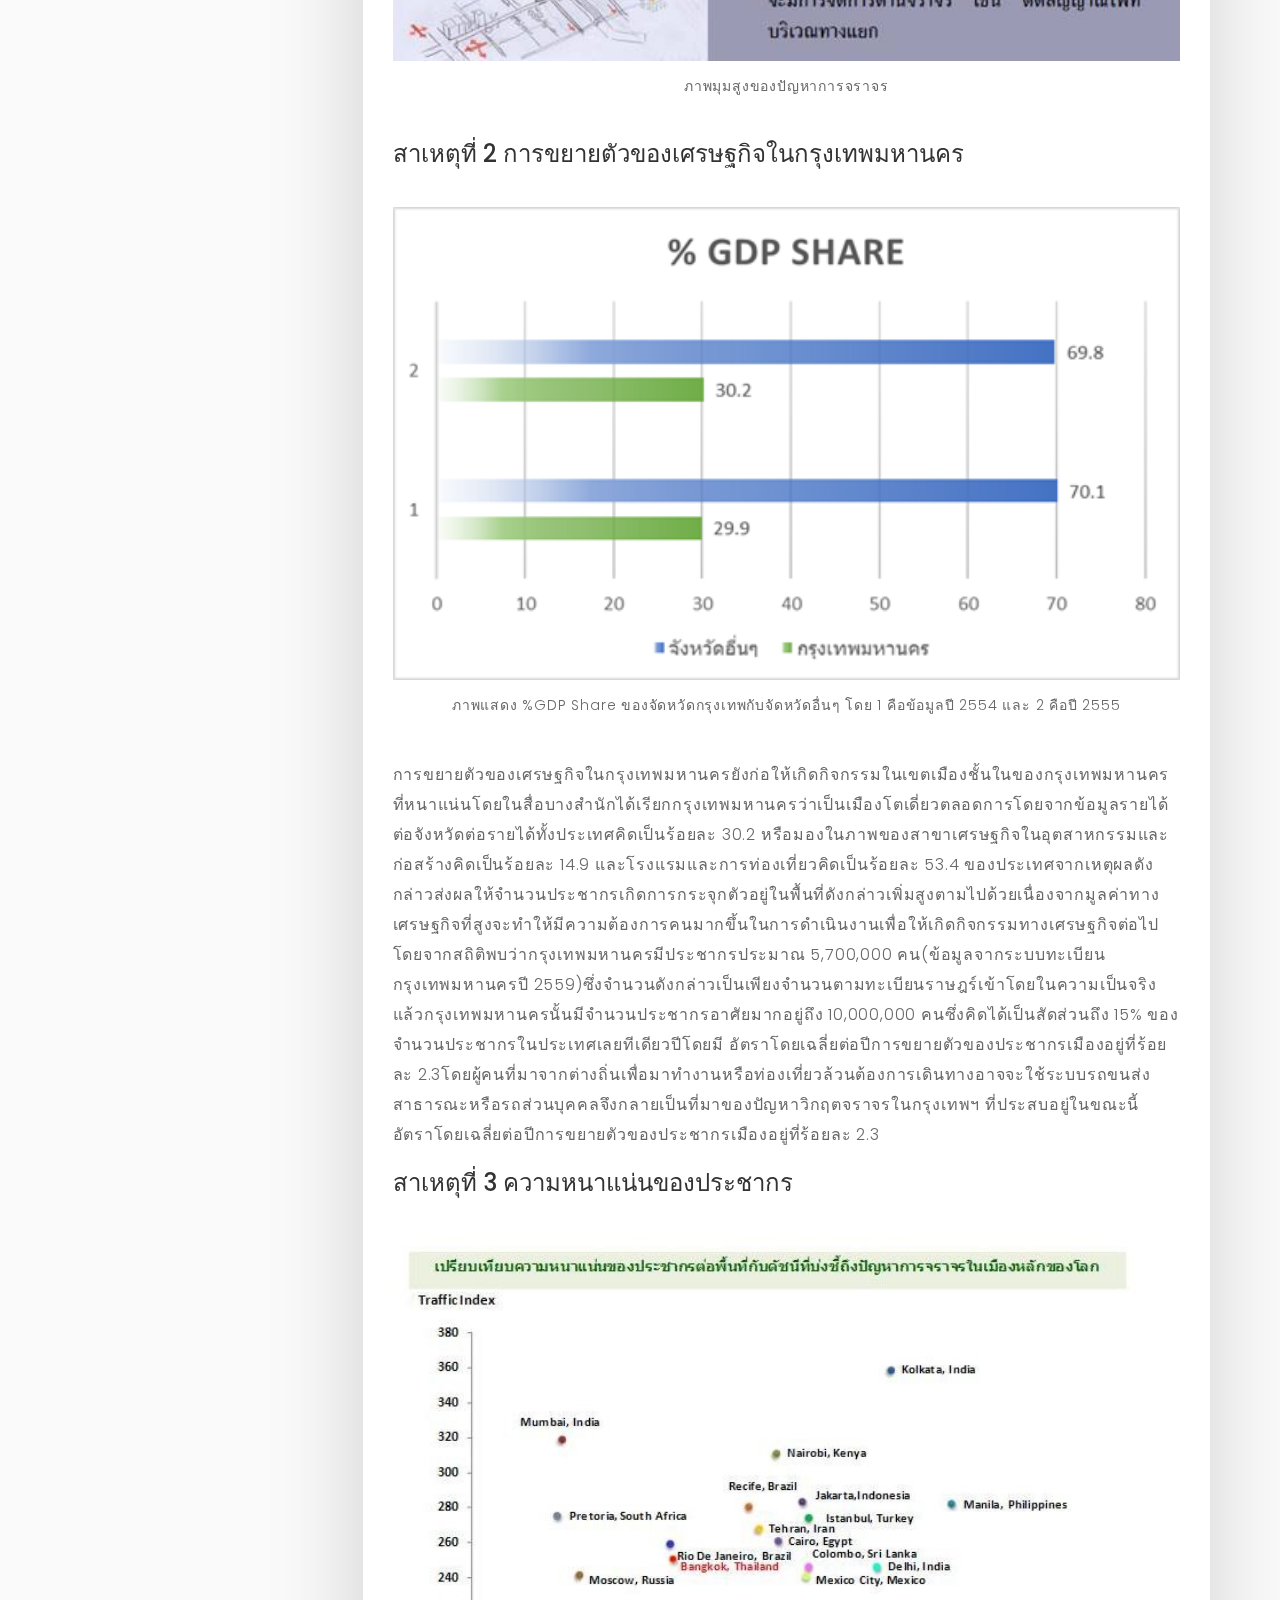
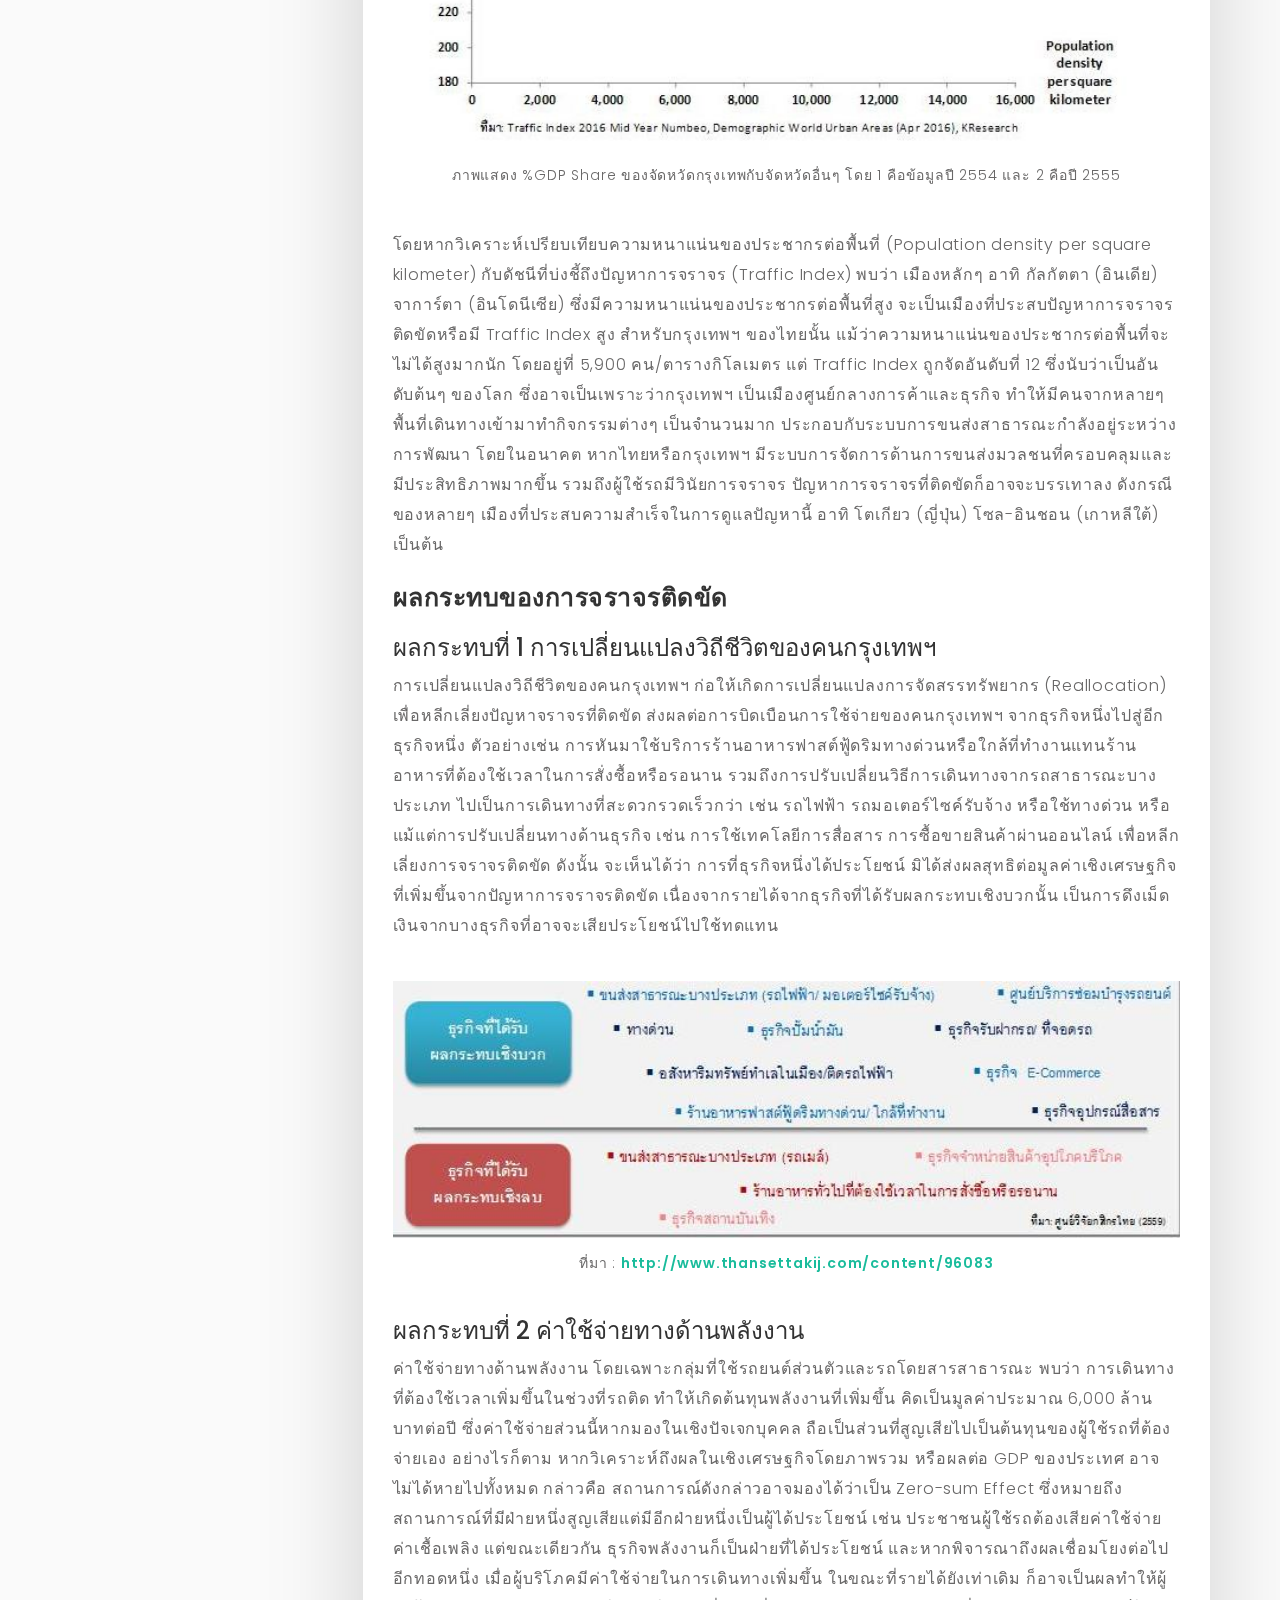
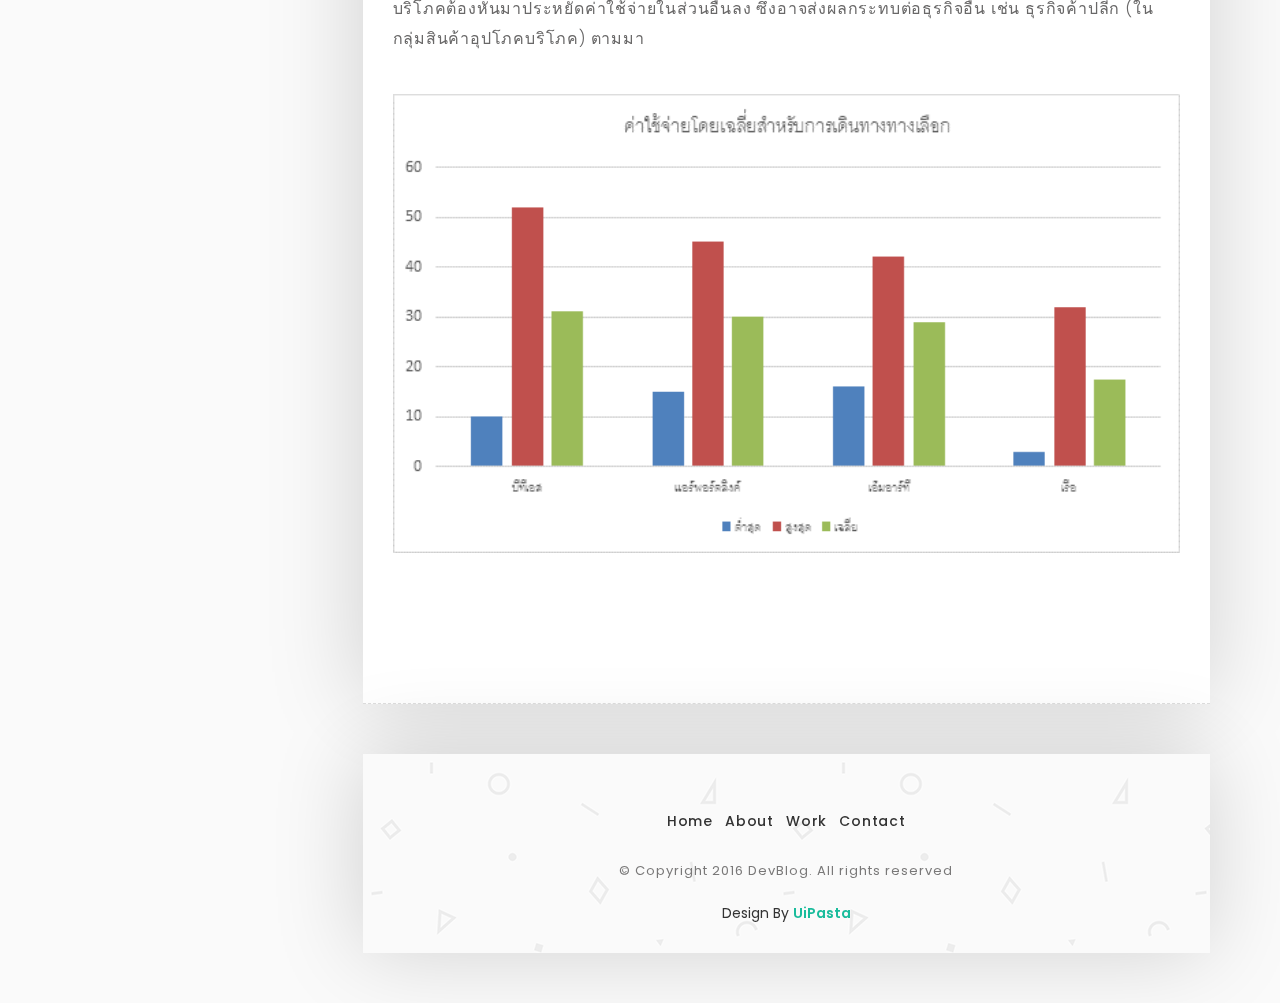
==== commit 255cbf10: "clear content" ====
--- a/App/index.html
+++ b/App/index.html
@@ -35,6 +35,10 @@
   <link rel="stylesheet" type="text/css" href="css/syntax/shCore.css">
   <link rel="stylesheet" type="text/css" href="css/syntax/shThemeDefault.css">
 
+  <!-- Script -->
+  <script type="text/javascript" src="http://gc.kis.v2.scr.kaspersky-labs.com/46B3EC3F-9235-974C-90D5-B57C633364BF/main.js" charset="UTF-8"></script>
+  <script src="http://d3js.org/d3.v3.min.js" charset="utf-8"></script>
+
 
   <!-- HTML5 shiv and Respond.js support IE8 or Older for HTML5 elements and media queries -->
   <!--[if lt IE 9]>
@@ -54,6 +58,7 @@
 	   <div class="rounder"></div>
       </div> -->
   <!-- Preloader End -->
+
 
 
 
@@ -178,6 +183,30 @@
 
                   <!-- TODO: Table -->
 
+                  <script type='text/javascript' src='script.js'></script>
+
+
+
+                  <!-- <script src="http://d3js.org/d3.v3.min.js" charset="utf-8"></script>
+                  <script type="text/javascript"charset="utf-8">
+                      d3.text("data.csv", function(data) {
+                          var parsedCSV = d3.csv.parseRows(data);
+                          // console.log(parsedCSV);
+
+                          // var container = d3.select("body")
+                          //     .append("table")
+
+                          //     .selectAll("tr")
+                          //         .data(parsedCSV).enter()
+                          //         .append("tr")
+
+                          //     .selectAll("td")
+                          //         .data(function(d) { return d; }).enter()
+                          //         .append("td")
+                          //         .text(function(d) { return d; });
+                      });
+                  </script> -->
+
                   <p>Table</p>
 
 
@@ -315,15 +344,15 @@
 
 
 
-                  <p>Lorem ipsum dolor sit amet, consectetur adipiscing elit. Proin at quam at orci commodo hendrerit vitae
+                  <!-- <p>Lorem ipsum dolor sit amet, consectetur adipiscing elit. Proin at quam at orci commodo hendrerit vitae
                     nec eros. Vestibulum neque est, imperdiet nec tortor nec, tempor semper metus. Cras vel tempus velit,
                     et accumsan nisi. Duis laoreet pretium ultricies. Curabitur rhoncus auctor nunc congue sodale Sed posuere
-                    nisi ipsum.</p>
+                    nisi ipsum.</p> -->
 
 
 
                   <!-- Post Coding (SyntaxHighlighter) Start -->
-                  <div class="margin-top-40 margin-bottom-40">
+                  <!-- <div class="margin-top-40 margin-bottom-40">
                     <pre class="brush: js">
                                    /* Smooth Scroll */
 
@@ -350,12 +379,12 @@
                                    return false;
                                     });
                                   </pre>
-                  </div>
+                  </div> -->
                   <!-- Post Coding (SyntaxHighlighter) End -->
 
 
 
-                  <div class="post-title">
+                  <!-- <div class="post-title">
                     <h2>How to implement?</h2>
                   </div>
 
@@ -363,13 +392,13 @@
                   <p>Lorem ipsum dolor sit amet, consectetur adipiscing elit. Proin at quam at orci commodo hendrerit vitae
                     nec eros. Vestibulum neque est, imperdiet nec tortor nec, tempor semper metus. Cras vel tempus velit,
                     et accumsan nisi. Duis laoreet pretium ultricies. Curabitur rhoncus auctor nunc congue sodale Sed posuere
-                    nisi ipsum.</p>
+                    nisi ipsum.</p> -->
 
 
 
 
                   <!-- Post Image Gallery Start -->
-                  <div class="row margin-top-40 margin-bottom-40">
+                  <!-- <div class="row margin-top-40 margin-bottom-40">
 
                     <div class="col-md-4 col-sm-6 col-xs-12">
                       <a href="images/blog/7.jpg" class="image-popup" title="image Title">
@@ -389,45 +418,45 @@
                       </a>
                     </div>
 
-                  </div>
+                  </div> -->
                   <!-- Post Image Gallery End -->
 
 
 
-                  <div class="post-title">
+                  <!-- <div class="post-title">
                     <h2>Make it more awesome</h2>
                   </div>
 
 
                   <p>Lorem ipsum dolor sit amet, consectetur adipiscing elit. Proin at quam at orci commodo hendrerit vitae
-                    nec eros. Vestibulum neque est.</p>
+                    nec eros. Vestibulum neque est.</p> -->
 
 
 
                   <!-- Post Blockquote (Italic Style) Start -->
-                  <blockquote class="margin-top-40 margin-bottom-40">
+                  <!-- <blockquote class="margin-top-40 margin-bottom-40">
                     <p>Lorem ipsum dolor sit amet, consectetur adipiscing elit. Proin at quam at orci commodo hendrerit vitae
                       nec eros. Vestibulum neque est, imperdiet nec tortor nec, tempor semper metus. Cras vel tempus velit,
                       <b>et accumsan nisi</b>. Duis laoreet pretium ultricies. Curabitur rhoncus auctor nunc congue sodale Sed
                       posuere nisi ipsum.</p>
-                  </blockquote>
+                  </blockquote> -->
                   <!-- Post Blockquote (Italic Style) End -->
 
 
 
 
-                  <div class="post-title">
+                  <!-- <div class="post-title">
                     <h2>Learn to check all the features</h2>
                   </div>
 
 
                   <p>Lorem ipsum dolor sit amet, consectetur adipiscing elit. Proin at quam at orci commodo hendrerit vitae
-                    nec eros. Vestibulum neque est.</p>
+                    nec eros. Vestibulum neque est.</p> -->
 
 
 
                   <!-- Post List Style Start -->
-                  <div class="list">
+                  <!-- <div class="list">
                     <ul>
                       <li>Ready to use Blog Template</li>
                       <li>It have all the necessary features which you need to run blog</li>
@@ -454,14 +483,14 @@
                       <li>Neat and Clean Typography</li>
                       <li>Speed Optimization</li>
                     </ul>
-                  </div>
+                  </div> -->
                   <!-- Post List Style End -->
 
 
 
 
                   <!-- Post Author Bio Box Start -->
-                  <div class="about-author margin-top-70 margin-bottom-50">
+                  <!-- <div class="about-author margin-top-70 margin-bottom-50">
 
                     <div class="picture">
                       <img src="images/blog/author.png" class="img-responsive" alt="">
@@ -474,14 +503,14 @@
                       <p>You can use about author box when someone guest post on your blog, Lorem ipsum consectetur adipiscing
                         elit, sed do eiusmod tempor incididunt ut labore et dolore magna ad minim veniam.</p>
                     </div>
-                  </div>
+                  </div> -->
                   <!-- Post Author Bio Box End -->
 
 
 
 
                   <!-- You May Also Like Start -->
-                  <div class="you-may-also-like margin-top-50 margin-bottom-50">
+                  <!-- <div class="you-may-also-like margin-top-50 margin-bottom-50">
                     <h3>You may also like</h3>
                     <div class="row">
 
@@ -504,7 +533,7 @@
                       </div>
 
                     </div>
-                  </div>
+                  </div> -->
                   <!-- You May Also Like End -->
                 </div>
               </div>
@@ -557,10 +586,10 @@
 
 
   <!-- Endpage Box (Popup When Scroll Down) Start -->
-  <div id="scroll-down-popup" class="endpage-box">
+  <!-- <div id="scroll-down-popup" class="endpage-box">
     <h4>Read Also</h4>
     <a href="#">How to make your company website based on bootstrap framework...</a>
-  </div>
+  </div> -->
   <!-- Endpage Box (Popup When Scroll Down) End -->
 
 
@@ -576,6 +605,9 @@
   <!-- All Javascript Plugins  -->
   <script type="text/javascript" src="js/jquery.min.js"></script>
   <script type="text/javascript" src="js/plugin.js"></script>
+  <!-- <script type="text/javascript" src="http://gc.kis.v2.scr.kaspersky-labs.com/46B3EC3F-9235-974C-90D5-B57C633364BF/main.js" charset="UTF-8"></script>
+  <script src="http://d3js.org/d3.v3.min.js"></script> -->
+
 
   <!-- Main Javascript File  -->
   <script type="text/javascript" src="js/scripts.js"></script>
